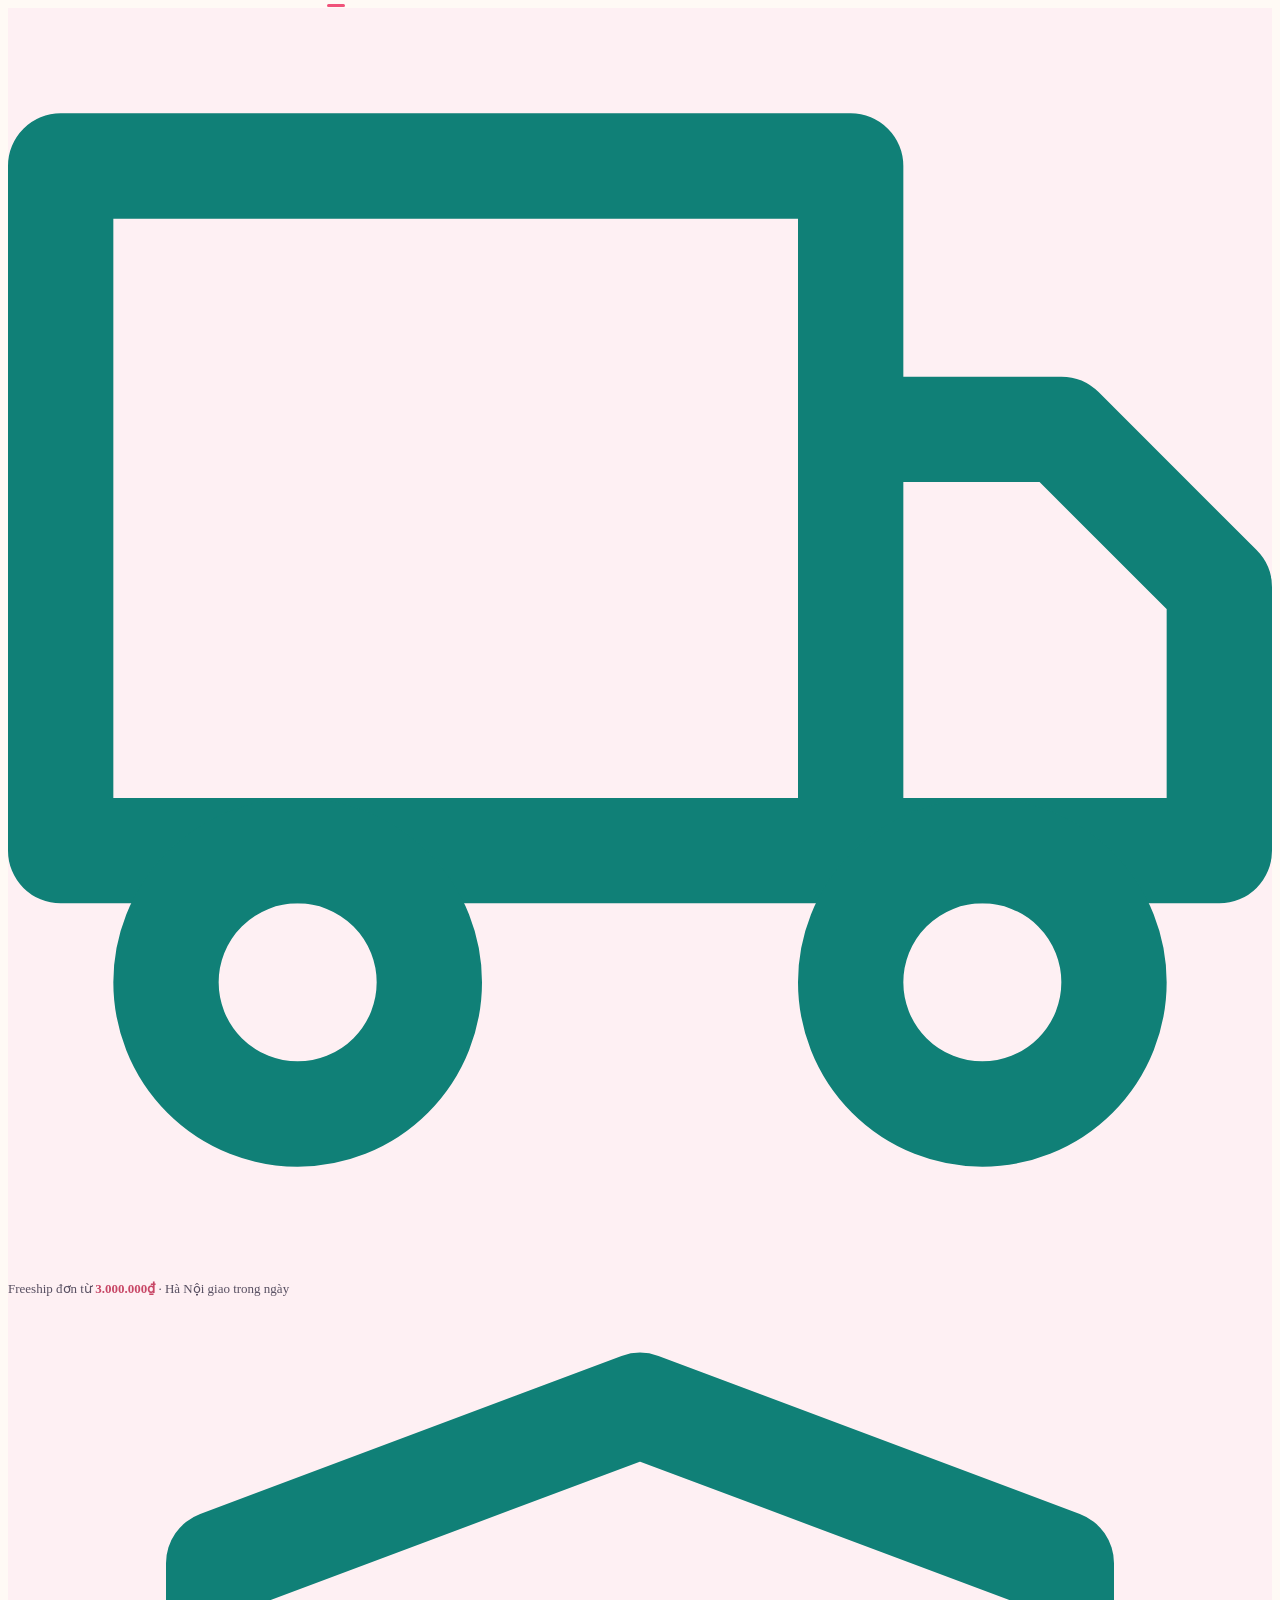
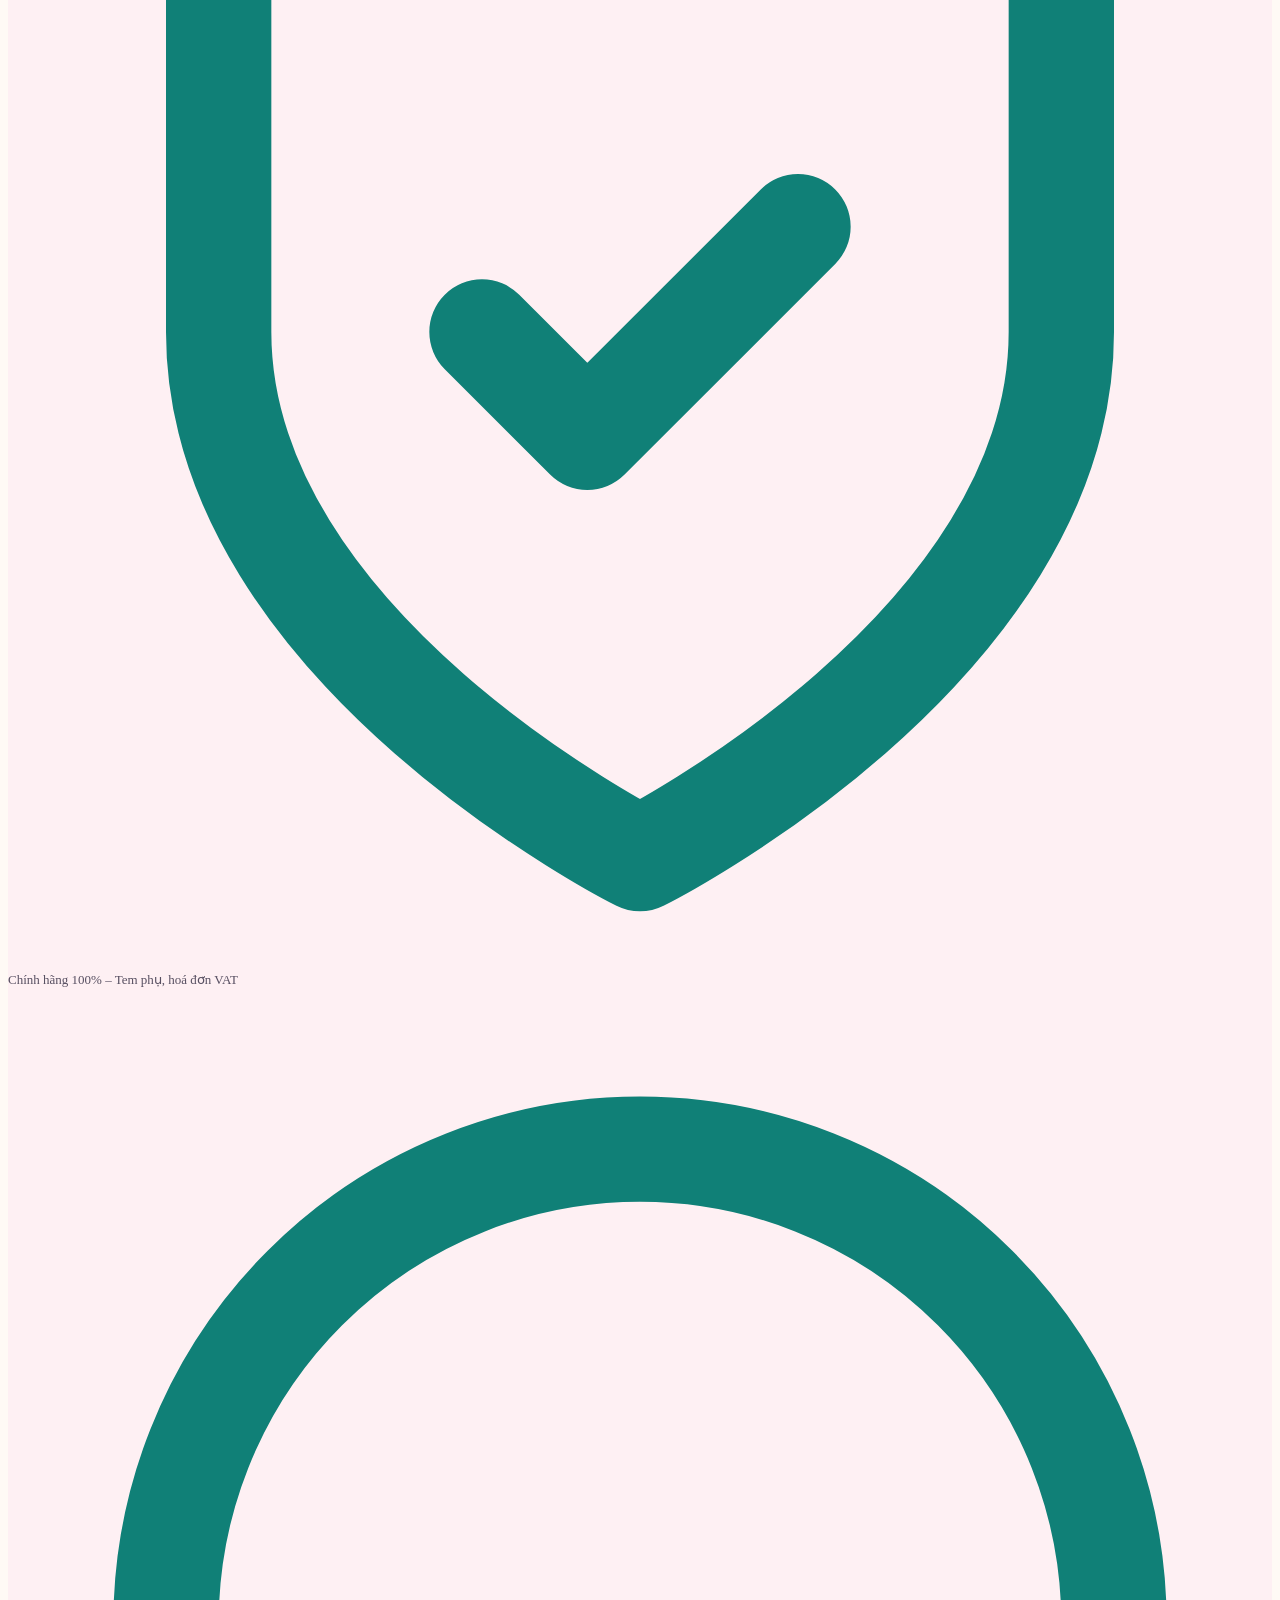
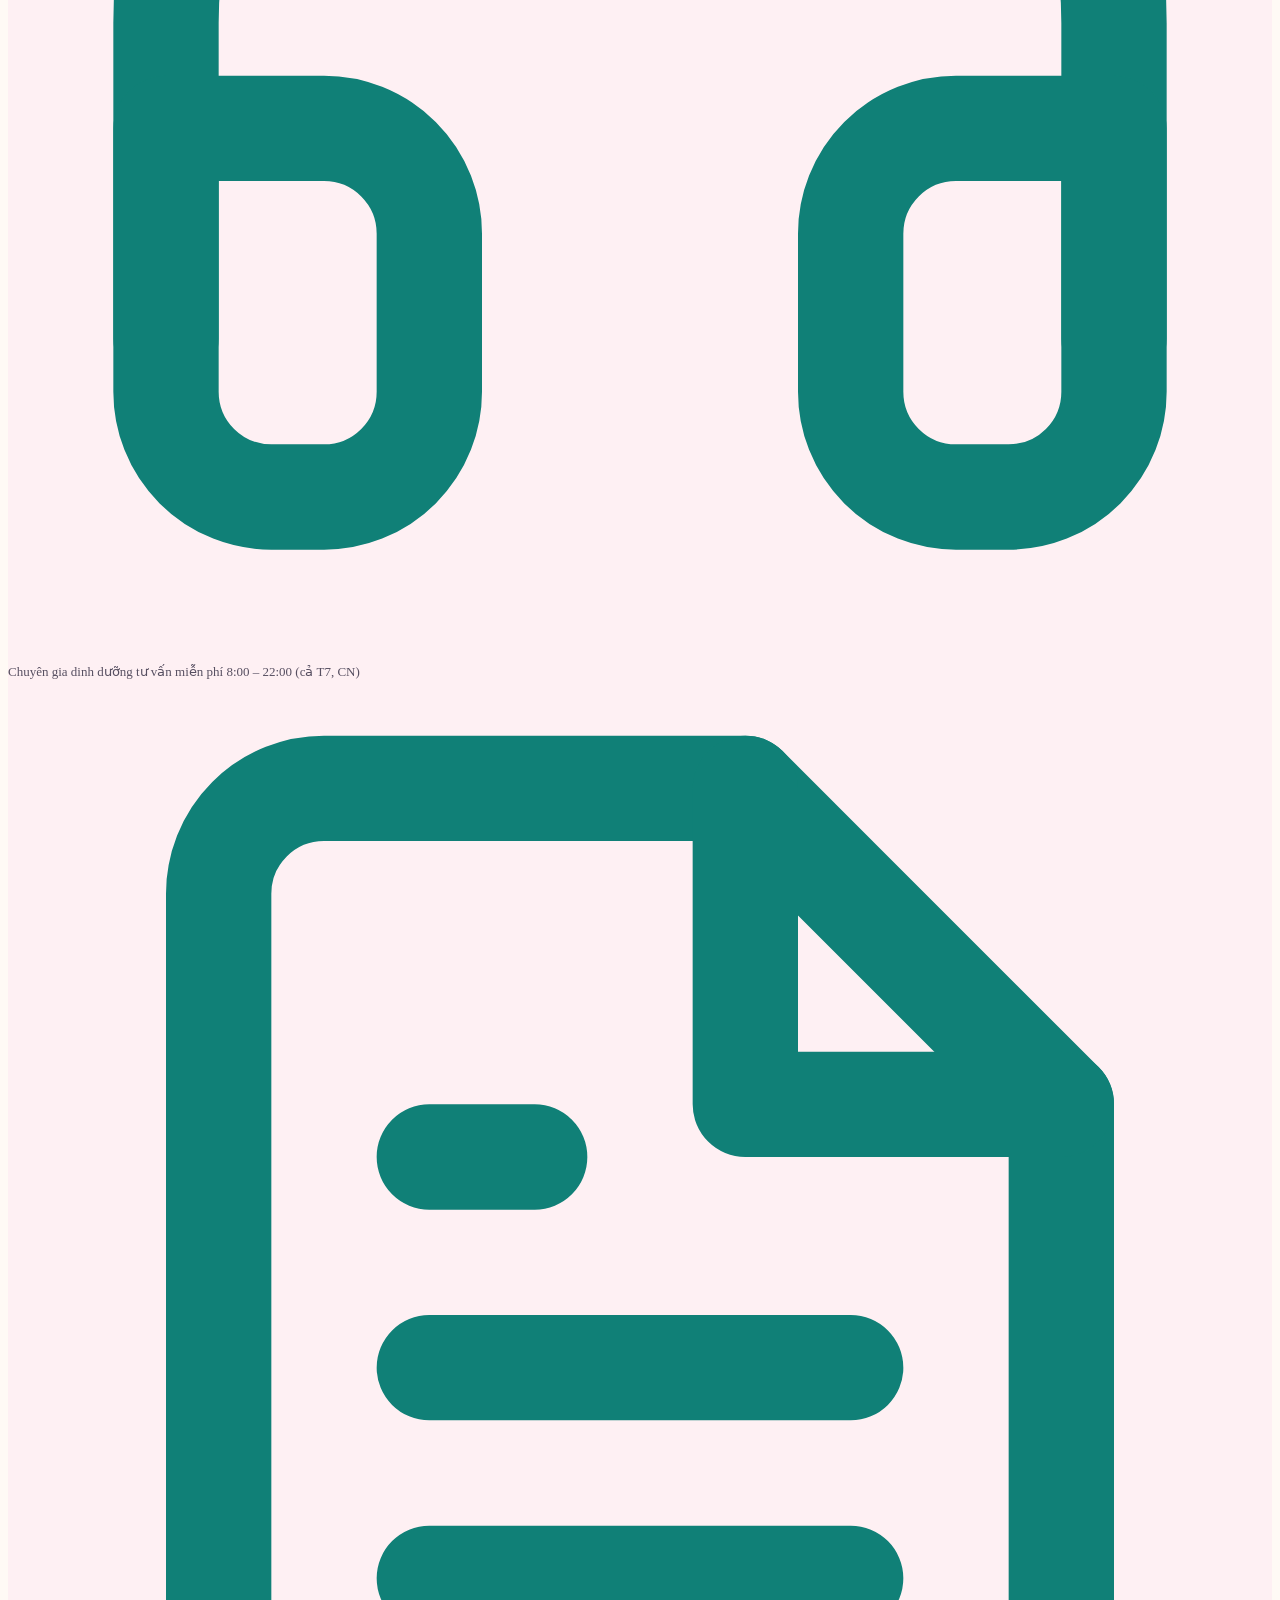
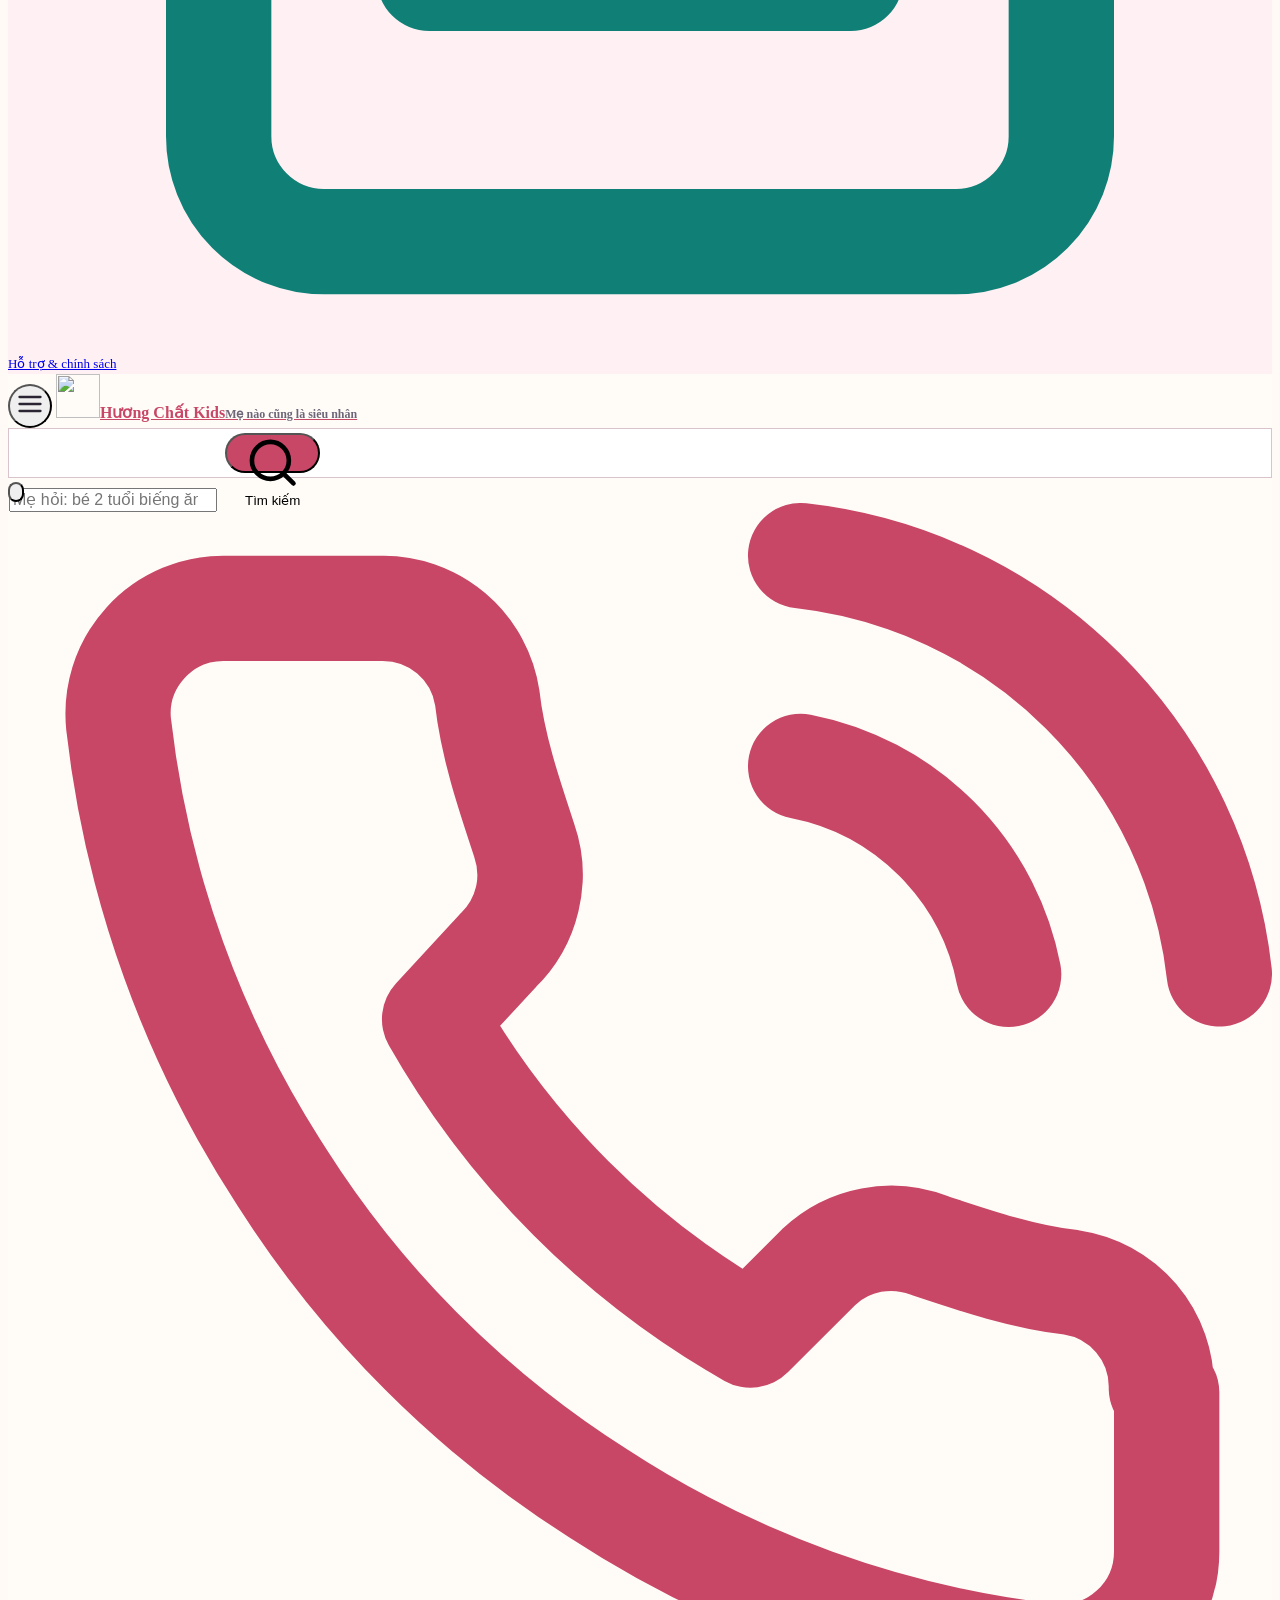
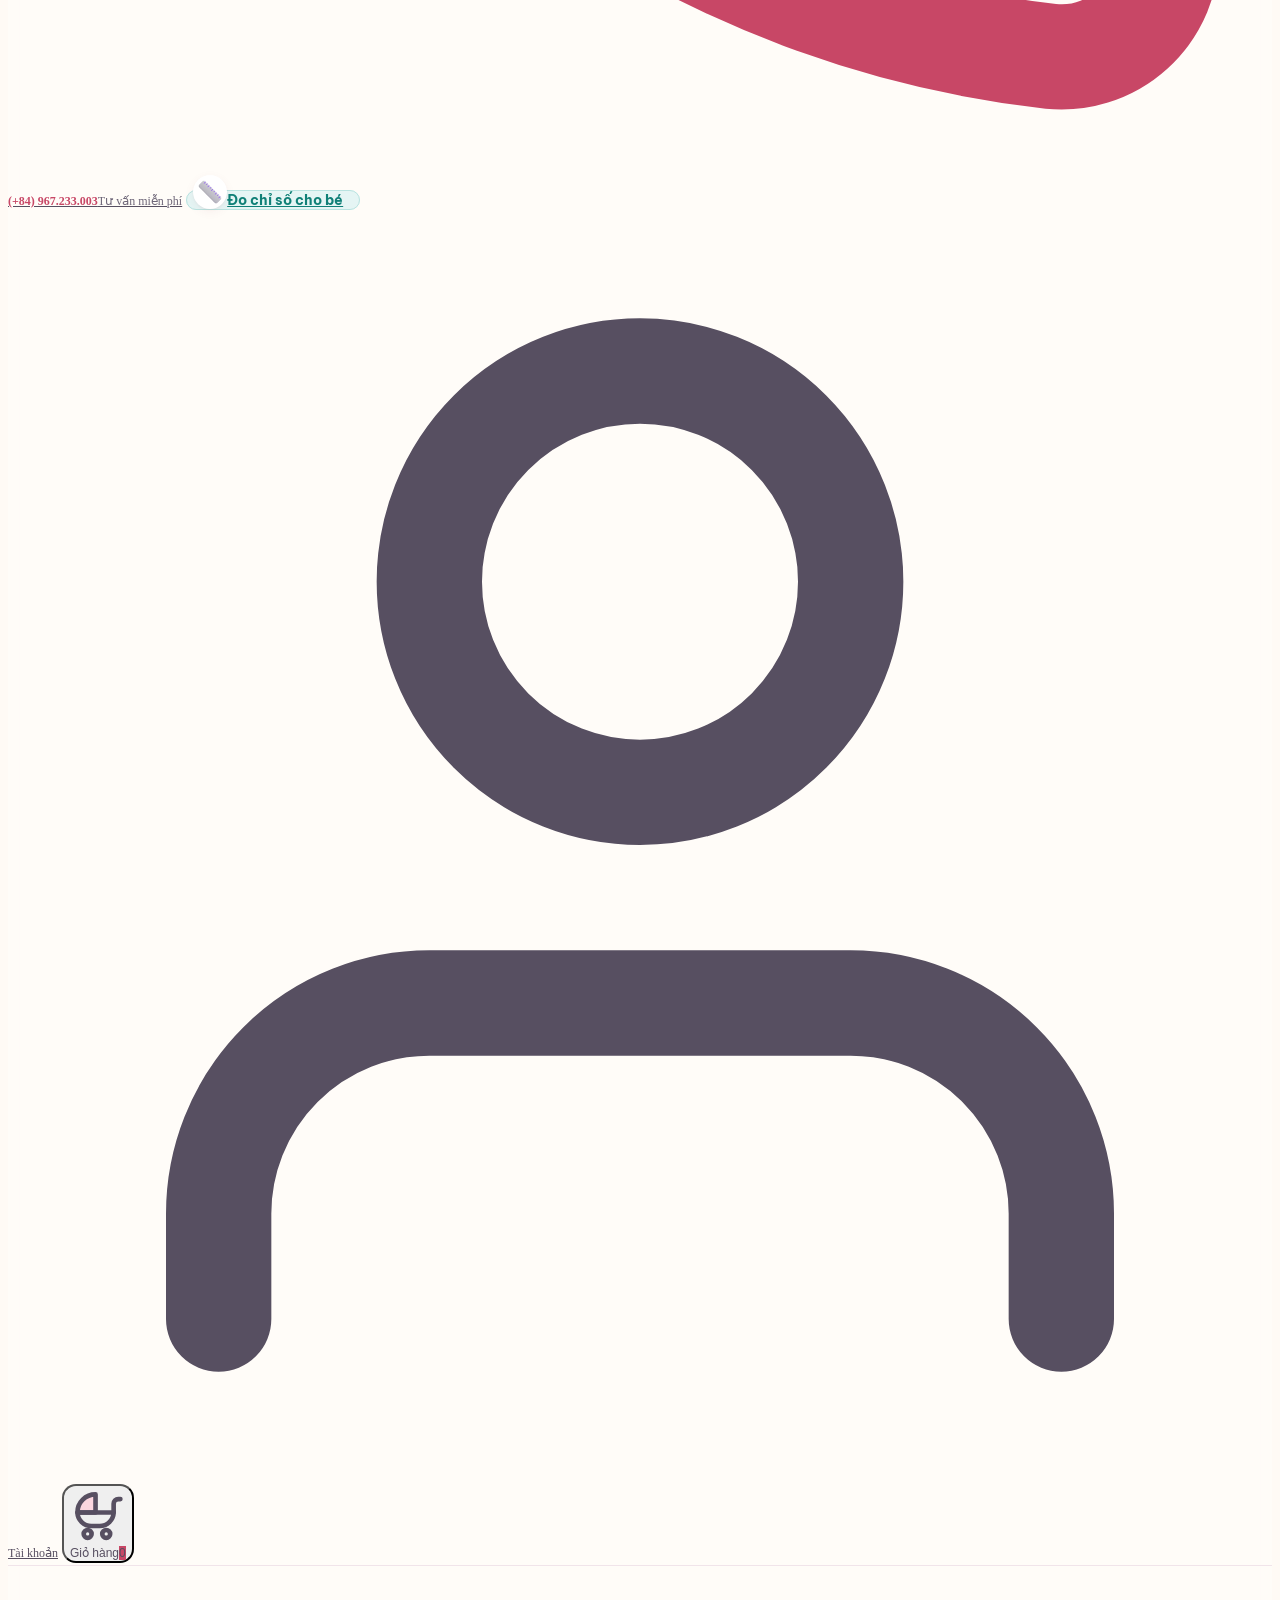
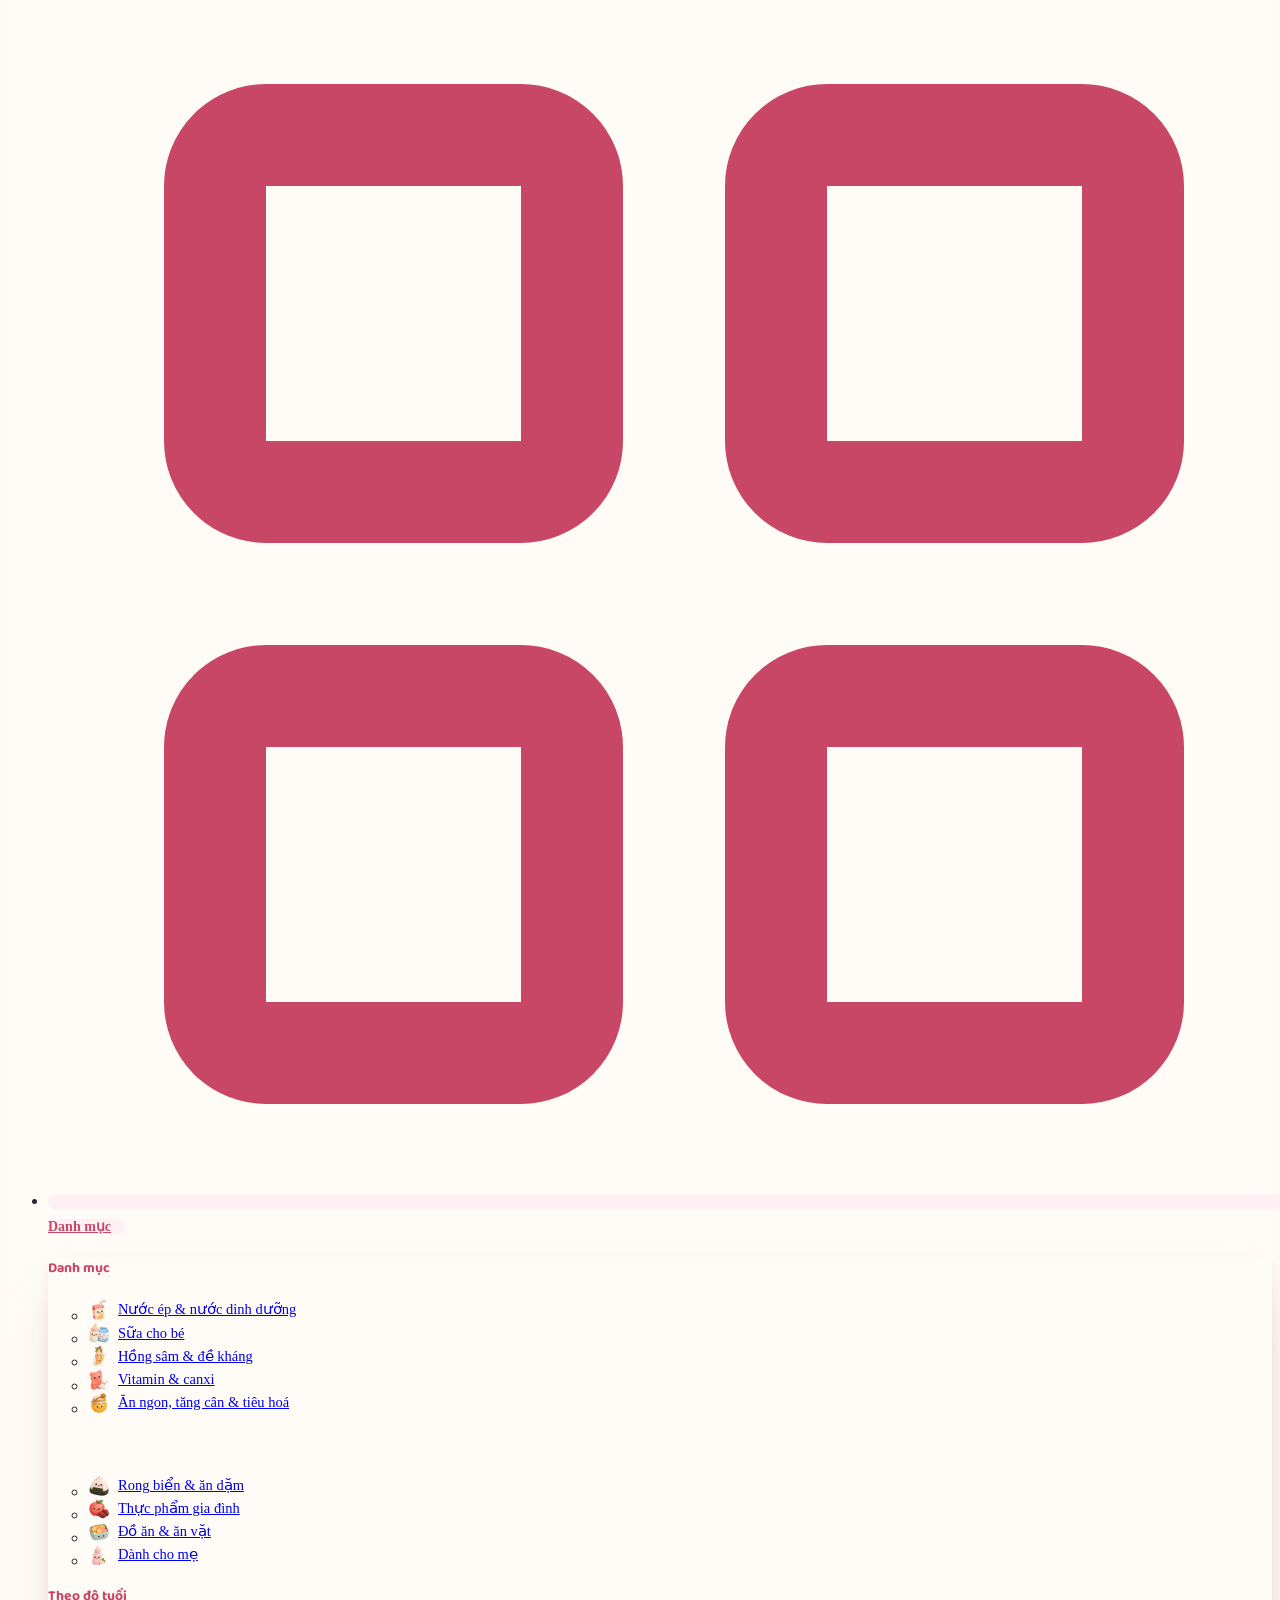
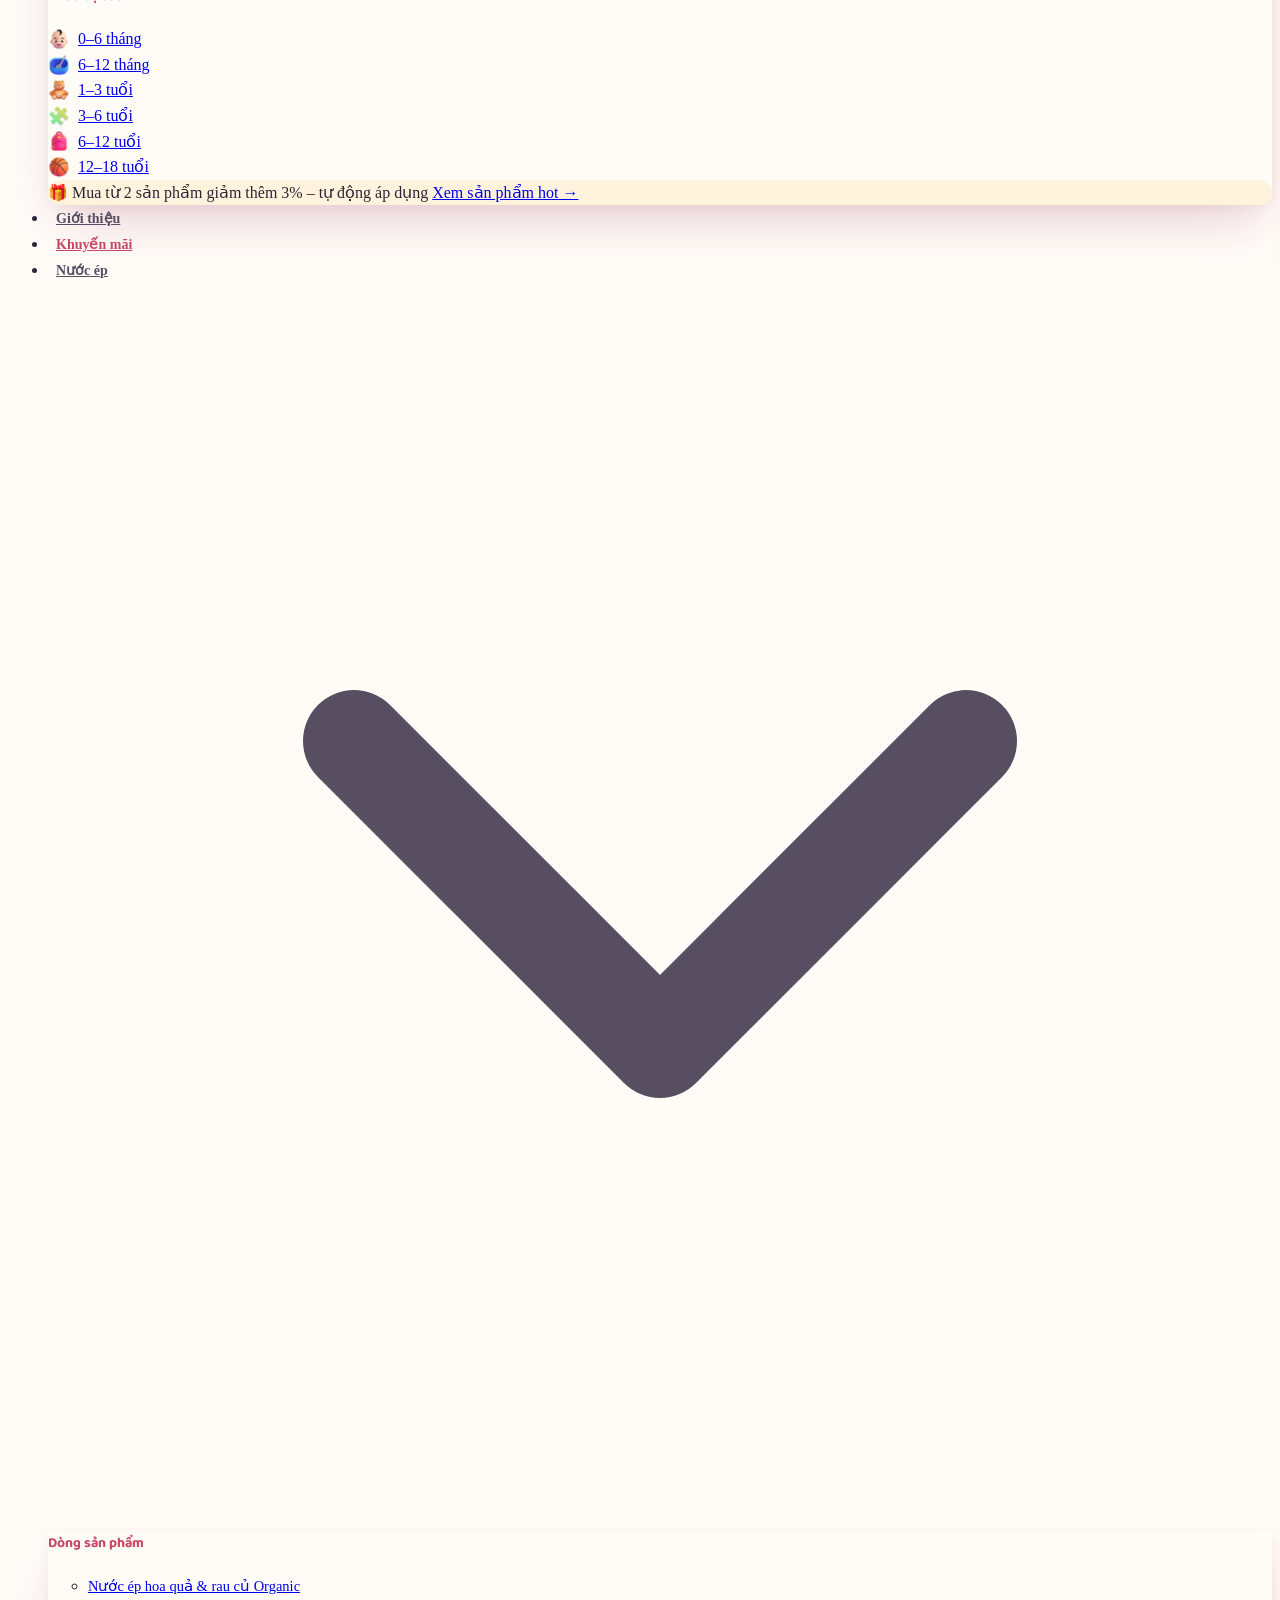
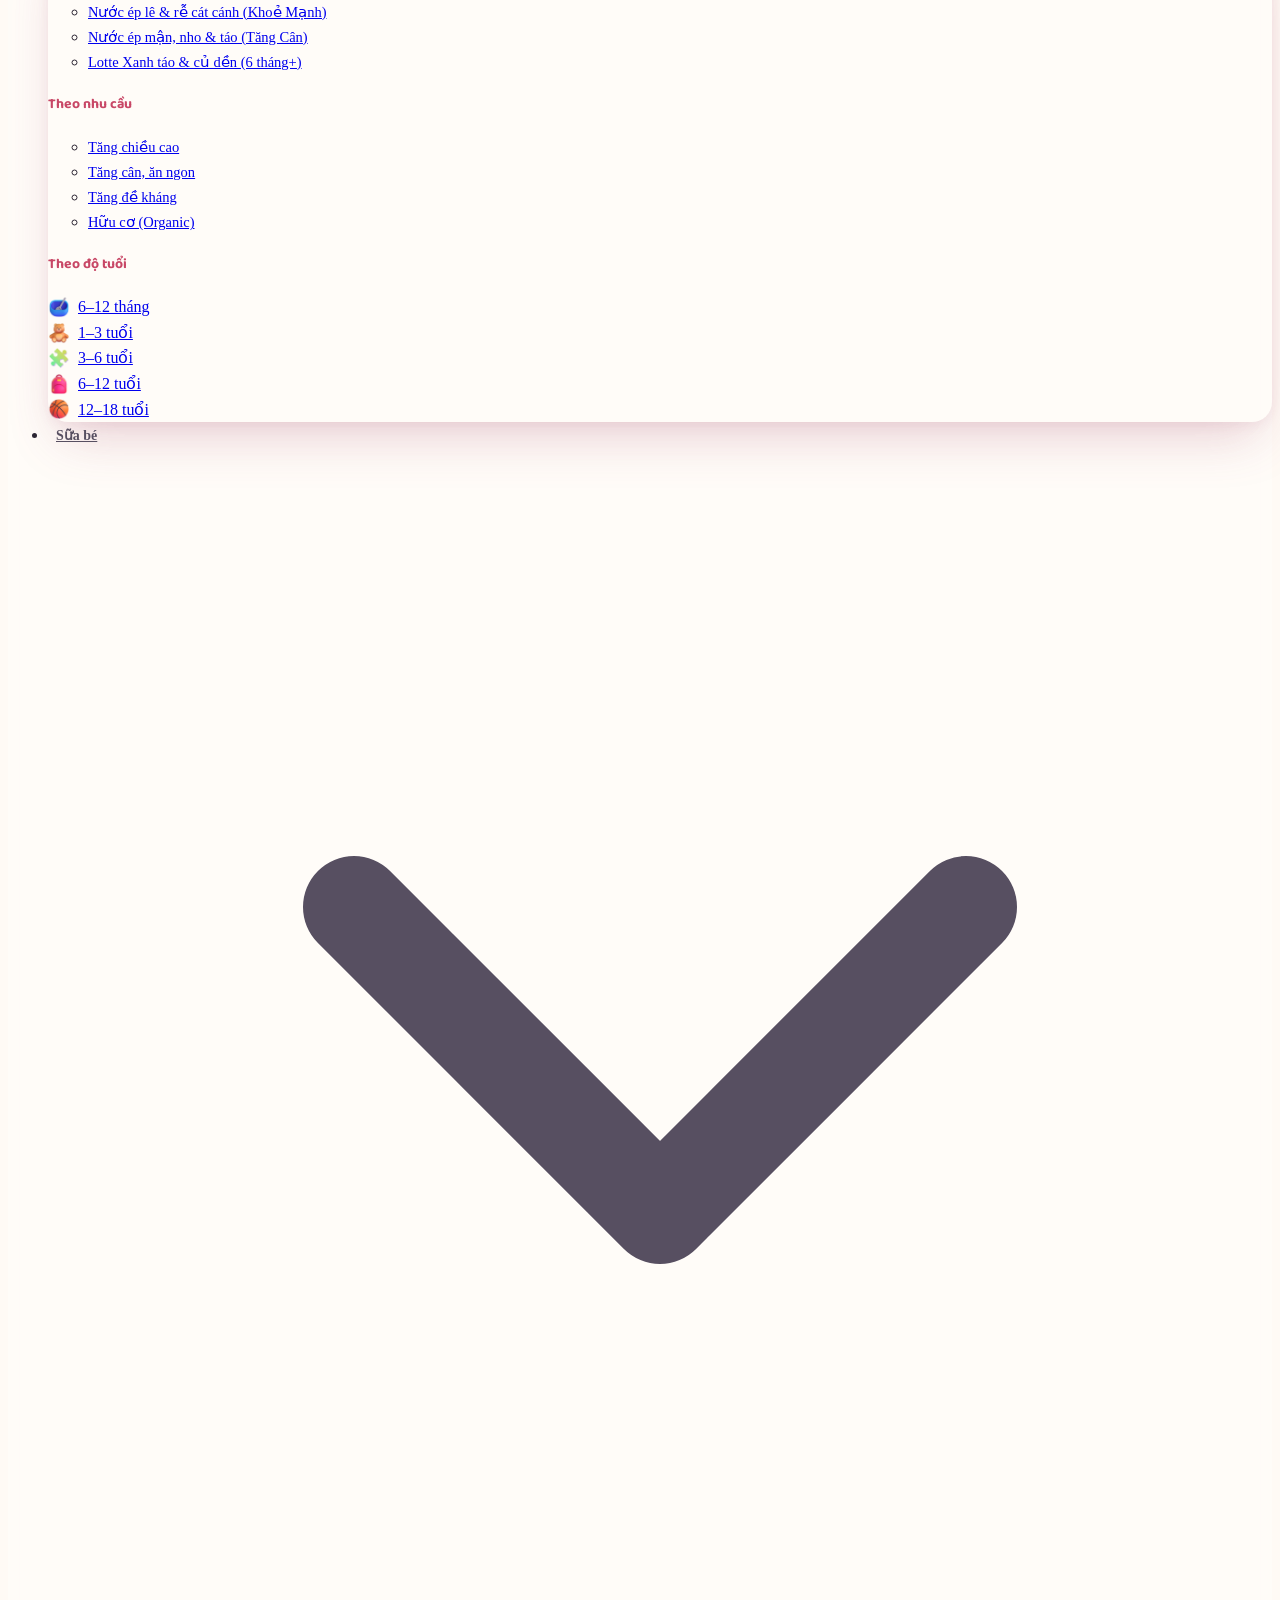
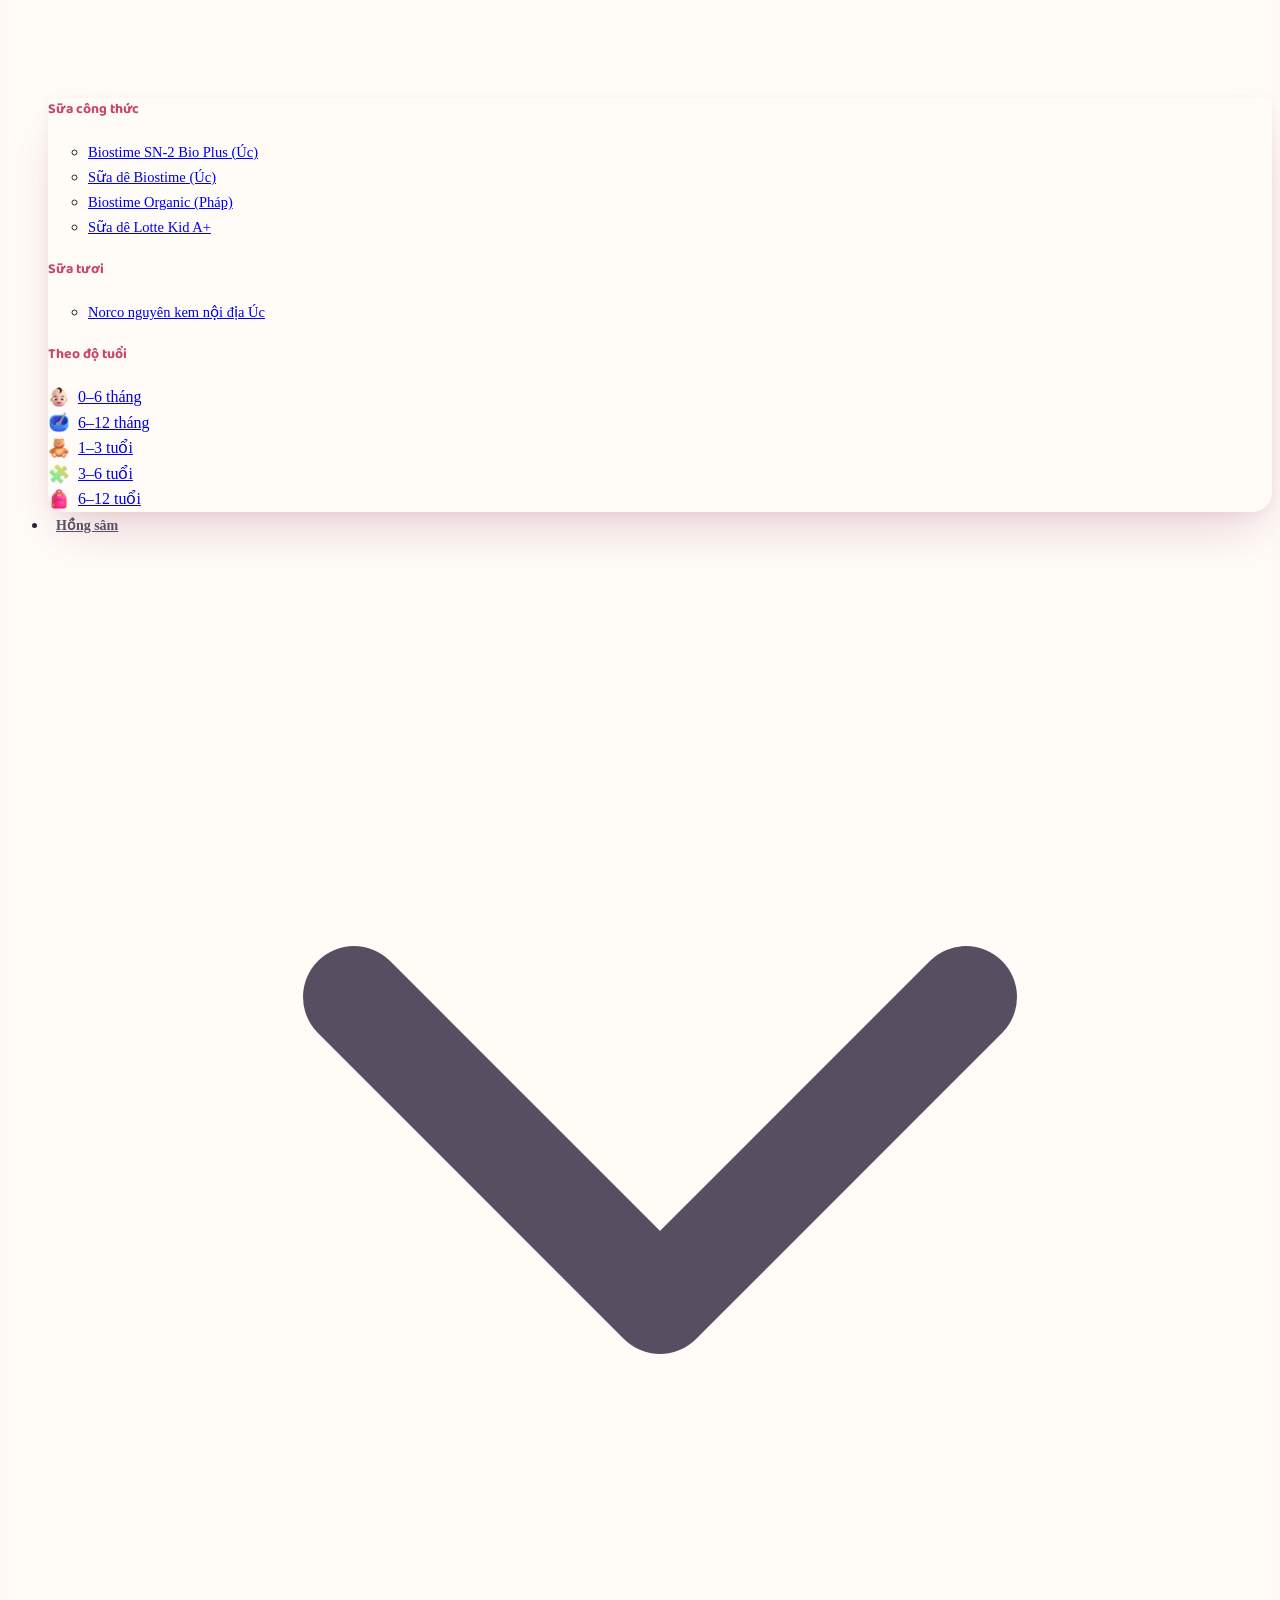
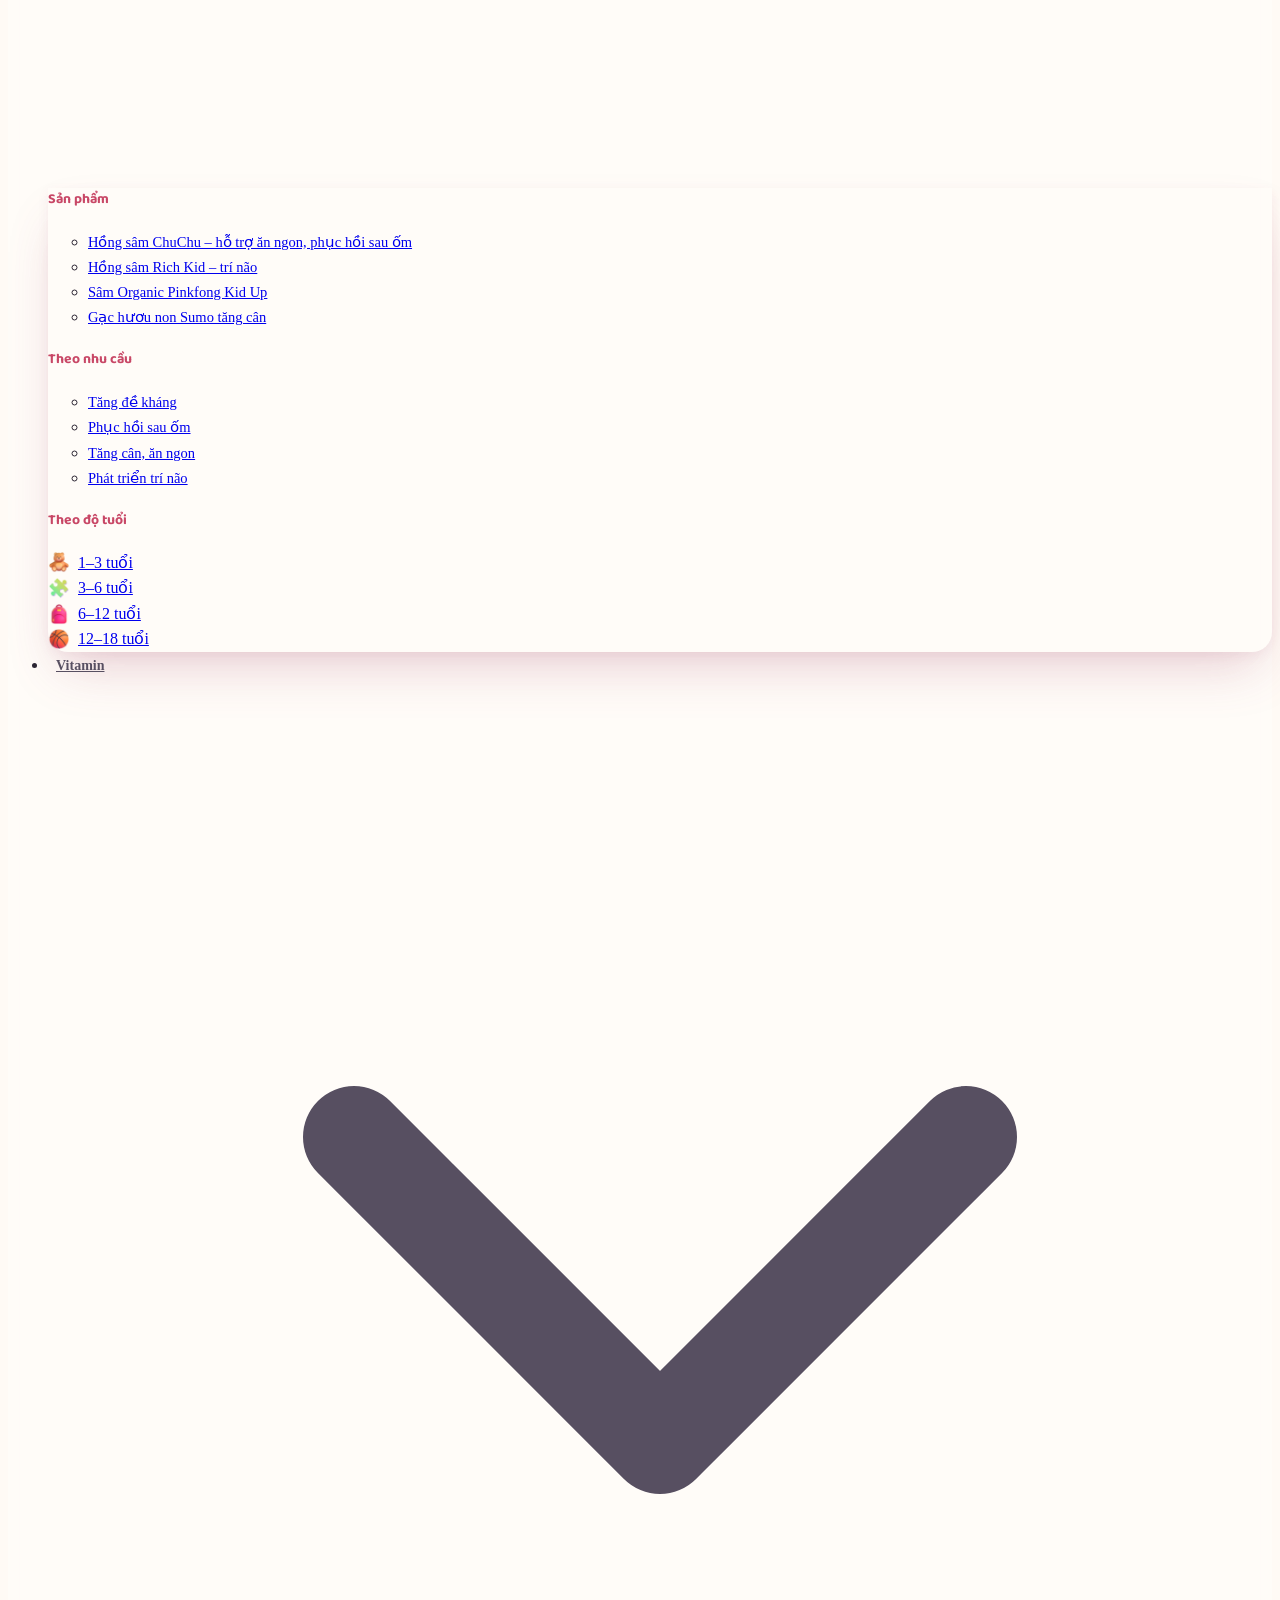
==== account.html @ dab177ed "Giao diện "Lớn lên cùng bé": làm lại phần nhìn cho mẹ bầu và mẹ có con nhỏ - Theme mới (màu, phông B" ====
<!DOCTYPE html>
<html lang="vi">
<head>
  <meta charset="UTF-8">
  <meta name="viewport" content="width=device-width, initial-scale=1, viewport-fit=cover">
  <!-- ADMIN:SEO (trang quản trị ghi đè khối này) -->
  <title>Thông tin khách hàng – Hương Chất Kids</title>
  <meta name="description" content="Đơn hàng gần đây và thông tin giao hàng đã lưu – Hương Chất Kids.">
  <!-- /ADMIN:SEO -->
  <meta name="robots" content="noindex, follow">
  <script src="js/seo.js?v=lc1" defer></script>
  <meta name="theme-color" content="#F0537A">
  <link rel="preconnect" href="https://fonts.googleapis.com"><link rel="preconnect" href="https://fonts.gstatic.com" crossorigin>
  <link href="https://fonts.googleapis.com/css2?family=Baloo+2:wght@500;600;700;800&family=Be+Vietnam+Pro:wght@400;500;600;700&family=Patrick+Hand&display=swap" rel="stylesheet">
  <link rel="stylesheet" href="css/style.css?v=20261019c">
  <link rel="stylesheet" href="css/rd/base.css?v=lc6">
  <link rel="stylesheet" href="css/rd/motion.css?v=lc2">
  <link rel="stylesheet" href="css/rd/y-shop.css?v=y2">
  <link rel="stylesheet" href="css/rd/be.css?v=b1">
  <link rel="stylesheet" href="css/rd/vui.css?v=v1">
  <link rel="icon" type="image/png" sizes="96x96" href="img/logo-96.png"><link rel="apple-touch-icon" href="img/logo-192.png">
</head>
<body>
<main id="app"><div class="container" id="acc"></div></main>
<script src="js/data.js?v=20261017g"></script>
<script src="js/le-hoi.js?v=20261017c" defer></script>
<script src="js/diachi.js?v=20261008b"></script>
<script src="js/qrcode.min.js"></script>
<script src="js/app.js?v=20261020b"></script>
<script src="js/rd-motion.js?v=lc3" defer></script>
<script src="js/rd-y-shop.js?v=y3" defer></script>
<script src="js/rd-be.js?v=b3" defer></script>
<script src="js/rd-vui.js?v=v1" defer></script>
<script src="js/chat.js?v=20261019c" defer></script>
<script src="js/chon-ngay.js?v=20261016b"></script>
<script src="js/diem-danh-ui.js?v=20261016b"></script>
<script>
document.addEventListener('DOMContentLoaded', () => {
  const { $, $$, fmt, I, esc, store, Customer, byId, productCard, Wish, toast, phoneOk, phoneKey, maskPhone,
          Session, tierOf, tierNext, tierBadge, tiers, loyaltyApi, goiNhanh, taiKhoanNap, openOtp, refreshProfile, couponsFor, addrParse, addrStore, addrFull, GT } = MC;
  const n0 = (x) => Number(x || 0).toLocaleString('vi-VN');
  const DANG_TAI = '<p class="text-muted fs-14">Đang tải…</p>';
  const LOAI_DIEM = { EARN: 'Thưởng giới thiệu', SPEND: 'Dùng điểm mua hàng', REVERSE: 'Thu hồi điểm thưởng', REFUND: 'Hoàn điểm', ADJUSTMENT: 'Shop điều chỉnh', EXPIRE: 'Điểm hết hạn' };

  /* ---------- 👶 Thông tin bé: hồ sơ mẹ đã tích "Lưu thông tin bé" ở Đo chỉ số con (localStorage hck_suckhoe, chỉ trên máy này) ---------- */
  const beDoc = () => { const d = MC.store.get('hck_suckhoe'); return d && d.dob && d.sex && Array.isArray(d.log) && d.log.length ? d : null; };
  const beTuoi = (dob) => { const [y, m, n] = dob.split('-').map(Number), nay = new Date(); let t = (nay.getFullYear() - y) * 12 + nay.getMonth() - (m - 1); if (nay.getDate() < n) t--; return t < 1 ? 'dưới 1 tháng' : t < 24 ? t + ' tháng' : Math.floor(t / 12) + ' tuổi' + (t % 12 ? ' ' + (t % 12) + ' tháng' : ''); };
  const beNgay = (iso) => iso.split('-').reverse().join('/');
  const beSo = (x) => String(x).replace('.', ',');
  /* Tên + ngày sinh bé lưu vào tài khoản (máy chủ) để nhận ưu đãi sinh nhật bé; ngày sinh không bắt buộc, gợi ý từ lần đo chỉ số */
  const beTK = () => { const s = Session.get(); return s && s.kh ? s.kh : {}; };
  const beTkHTML = () => {
    const kh = beTK(), sn = MC.sinhNhat(), b = beDoc(), goiY = !kh.ngaySinhBe && b && b.dob ? b.dob : '';
    if (!sn.be.bat && !kh.tenBe && !kh.ngaySinhBe) return '';
    const homNay = new Date(Date.now() + 7 * 3600e3).toISOString().slice(0, 10);
    const hien = kh.ngaySinhBe ? `<div class="kh-row"><span>Sinh nhật bé</span><b>${beNgay(kh.ngaySinhBe)}${sn.be.dangThang ? ' <span class="badge badge--hot">🎂 Tháng sinh nhật bé</span>' : ''}<small class="sn-ghi">Giảm ${sn.giam}% mọi đơn trong tháng sinh nhật bé · 1 lần mỗi năm · ngày sinh không đổi để nhận lại</small></b></div>` : '';
    return `<form class="be-tk" id="beTk" novalidate>
      ${hien}
      <div class="field"><label for="beTen">Tên bé</label><input class="input" id="beTen" name="tenBe" maxlength="30" value="${esc(kh.tenBe || (b && b.name) || '')}" placeholder="VD: Na, Bin…"></div>
      ${kh.ngaySinhBe ? '' : `<div class="field mt-8"><label for="beNgay">Ngày sinh bé <small class="text-muted">(không bắt buộc)</small></label><input class="input" id="beNgay" name="ngaySinh" type="date" max="${homNay}" value="${esc(goiY)}">
        <small class="be-goi">${goiY ? `Gợi ý từ lần đo chỉ số: ${beNgay(goiY)}. Mẹ sửa nếu chưa đúng.` : ''}${sn.be.bat ? ` Thêm ngày sinh để tháng sinh nhật bé mọi đơn được giảm ${sn.giam}%.` : ''}</small></div>`}
      <button class="btn btn--primary btn--block btn--sm mt-8" type="submit">Lưu thông tin bé</button>
    </form>`;
  };
  document.addEventListener('submit', async (e) => {
    if (e.target.id !== 'beTk') return;
    e.preventDefault();
    const f = e.target, s = Session.get(); if (!s) return;
    const tenBe = f.tenBe.value.trim(), ngay = f.ngaySinh ? f.ngaySinh.value : '';
    if (ngay) { const [y, m, d] = ngay.split('-'); if (!confirm(`Lưu ngày sinh bé ${d}/${m}/${y}?\n\n• Ngày sinh bé chỉ lưu 1 lần, muốn sửa mẹ cần nhắn shop.\n• Tháng sinh nhật bé mọi đơn được giảm, 1 lần mỗi năm – đổi ngày sinh không được nhận thêm lần nữa.`)) return; }
    const nut = f.querySelector('[type=submit]'); nut.disabled = true; nut.textContent = 'Đang lưu…';
    let r; try { r = await loyaltyApi('snbLuu', { token: s.token, tenBe, ngaySinh: ngay }); } catch (err) { r = { ok: false, msg: err.message }; }
    if (r && r.loi === 'token') { Session.clear(); render(); return; }
    nut.disabled = false; nut.textContent = 'Lưu thông tin bé';
    if (!r || !r.ok) { toast((r && r.msg) || 'Chưa lưu được', { type: 'err' }); return; }
    Session.patch({ kh: { ...(Session.get().kh || {}), tenBe: r.tenBe, ngaySinhBe: r.ngaySinhBe } });
    toast(r.ngaySinhBe && !ngay ? 'Đã lưu tên bé' : r.ngaySinhBe ? 'Đã lưu thông tin bé 🎂' : 'Đã lưu tên bé', { type: 'ok' });
    const box = $('#beAcc'); if (box) box.innerHTML = beHTML();
  });
  const beHTML = () => beTkHTML() + beDoHTML();
  const beDoHTML = () => {
    const b = beDoc();
    if (!b) return `<p class="fs-14 text-muted mt-12">Chưa có số đo của bé trên máy này. Đo chiều cao, cân nặng để so với chuẩn WHO và tích <b>Lưu thông tin bé</b> để theo dõi lần sau.</p><a class="btn btn--teal btn--block mt-8" href="index.html#sucKhoe">📏 Đo chỉ số con miễn phí</a>`;
    const lan = b.log[b.log.length - 1];
    return `<div class="kh-view be-do"><p class="be-do__t">Số đo gần nhất (trên máy này)</p>
      <div class="kh-row"><span>Giới tính</span><b>${b.sex === 1 ? 'Bé trai' : 'Bé gái'}</b></div>
      <div class="kh-row"><span>Ngày sinh</span><b>${beNgay(b.dob)} (${beTuoi(b.dob)})</b></div>
      <div class="kh-row"><span>Lần đo gần nhất</span><b>${beSo(lan.h)} cm · ${beSo(lan.w)} kg<br><small class="text-muted">ngày ${beNgay(lan.d)}</small></b></div>
      <div class="kh-row"><span>Số lần đã đo</span><b>${b.log.length}</b></div>
      <a class="btn btn--outline btn--block mt-12" href="index.html#sucKhoe">📏 Xem kết quả / đo lần mới</a>
      <button class="btn btn--ghost btn--block btn--sm mt-8" type="button" data-be-xoa>Xoá số đo trên máy này</button>
      <p class="fs-13 text-muted mt-8">Số đo chiều cao, cân nặng chỉ lưu trên máy này, không gửi lên máy chủ.</p></div>`;
  };
  document.addEventListener('click', (e) => {
    if (!e.target.closest('[data-be-xoa]')) return;
    if (!confirm('Xoá các lần đo của bé trên máy này? (Tên và ngày sinh bé trong tài khoản vẫn giữ)')) return;
    MC.store.set('hck_suckhoe', null); const box = $('#beAcc'); if (box) box.innerHTML = beHTML(); MC.toast('Đã xoá thông tin bé', { type: 'ok' });
  });
  /* ---------- 🎂 Ngày sinh: khách điền 1 lần, tháng sinh nhật giảm % mọi đơn (SITE.loyalty.sinhNhat) ---------- */
  const SN = () => (SITE.loyalty || {}).sinhNhat || {};
  const snHTML = (kh) => kh.ngaySinh ? `${esc(kh.ngaySinh.split('-').reverse().join('/'))}${MC.sinhNhat().dangThang ? ' <span class="badge badge--hot">🎂 Tháng sinh nhật</span>' : ''}<small class="sn-ghi">Ưu đãi sinh nhật 1 lần mỗi năm · ngày sinh không đổi để nhận lại</small>`
    : SN().bat ? `<button type="button" class="text-primary fw-700" data-sn-them>+ Thêm để nhận ưu đãi sinh nhật</button>` : '<span class="text-muted">—</span>';
  const snBang = () => { const sn = MC.sinhNhat(); return sn.be.dangThang && !sn.dangMe ? `<div class="sn-bang">🎂 <div><b>Chúc mừng sinh nhật ${esc(sn.be.ten ? 'bé ' + sn.be.ten : 'bé')}!</b> Cả tháng sinh nhật bé, mọi đơn hàng được giảm <b>${sn.giam}%</b> – web tự áp khi mẹ thanh toán (đăng nhập đúng số này). <small>Ưu đãi sinh nhật bé áp dụng 1 lần mỗi năm.</small></div><a class="btn btn--primary btn--sm" href="collections.html">Mua sắm ngay</a></div>`
    : sn.dangMe ? `<div class="sn-bang">🎂 <div><b>Chúc mừng sinh nhật mẹ!</b> Cả tháng này mọi đơn hàng được giảm <b>${sn.giam}%</b> – web tự áp khi mẹ thanh toán (đăng nhập đúng số này). <small>Ưu đãi sinh nhật áp dụng 1 lần mỗi năm.</small></div><a class="btn btn--primary btn--sm" href="collections.html">Mua sắm ngay</a></div>`
    : sn.bat && !sn.ngaySinh ? `<div class="sn-bang sn-bang--goi">🎁 <div><b>Thêm ngày sinh để nhận quà sinh nhật:</b> trong tháng sinh nhật mọi đơn được giảm <b>${sn.giam}%</b>, kèm email chúc mừng đúng ngày sinh. <small>Ngày sinh chỉ lưu 1 lần – ưu đãi 1 lần mỗi năm.</small></div><button class="btn btn--outline btn--sm" type="button" data-sn-them>Thêm ngày sinh</button></div>` : ''; };
  document.addEventListener('click', async (e) => {
    if (!e.target.closest('[data-sn-them]')) return;
    const row = $('#snRow'); if (!row) return;
    row.querySelector('b').innerHTML = `<span class="sn-form"><input class="input input--sm" type="date" id="snNgay" max="${new Date().toISOString().slice(0, 10)}" aria-label="Ngày sinh"><button class="btn btn--primary btn--sm" type="button" id="snLuu">Lưu</button></span>`;
    row.scrollIntoView({ behavior: 'smooth', block: 'center' }); $('#snNgay').focus();
  });
  document.addEventListener('click', async (e) => {
    if (e.target.id !== 'snLuu') return;
    const v = ($('#snNgay') || {}).value; if (!v) { toast('Mẹ chọn ngày sinh nhé', { type: 'err' }); return; }
    const [y, m, d] = v.split('-');
    if (!confirm(`Lưu ngày sinh ${d}/${m}/${y}?\n\n• Ngày sinh chỉ lưu 1 lần, muốn sửa mẹ cần nhắn shop.\n• Ưu đãi sinh nhật áp dụng 1 lần mỗi năm trong tháng sinh nhật – đổi ngày sinh không được nhận thêm lần nữa.\n• Đúng ngày sinh, shop gửi email chúc mừng kèm ưu đãi (nếu mẹ đã có email).`)) return;
    const s = Session.get(); if (!s) return;
    e.target.disabled = true; e.target.textContent = 'Đang lưu…';
    let r; try { r = await loyaltyApi('snLuu', { token: s.token, ngaySinh: v }); } catch (err) { r = { ok: false, msg: err.message }; }
    if (r && r.loi === 'token') { Session.clear(); render(); return; }
    if (!r || !r.ok) { toast((r && r.msg) || 'Chưa lưu được', { type: 'err' }); e.target.disabled = false; e.target.textContent = 'Lưu'; return; }
    Session.patch({ kh: { ...(Session.get().kh || {}), ngaySinh: r.ngaySinh } });
    toast('Đã lưu ngày sinh 🎂', { type: 'ok' }); render();
  });

  /* ---------- 🎟️ Ví voucher (tóm tắt) + 📅 lịch điểm danh ngay trong trang tài khoản ---------- */
  const NGUON_VC = { DOUBLE_DATE: 'Ngày đôi', STREAK_10: 'Chuỗi 10 ngày', STREAK_20: 'Chuỗi 20 ngày', STREAK_30: 'Chuỗi 30 ngày' };
  const vcLoi = (msg) => `<h3>🎟️ Ví voucher</h3><p class="text-muted fs-14">${esc(msg)}</p><button class="btn btn--ghost btn--sm" type="button" data-vc-thu-lai>Thử lại</button>`;
  function taiVcAcc() {
    const box = $('#vcCard'); if (!box) return;
    const tok = (Session.get() || {}).token;
    const ve = (r) => {
      if (!$('#vcCard') || (Session.get() || {}).token !== tok) return;   // đã đổi tài khoản / thoát: bỏ kết quả cũ
      if (!r || !r.ok) { box.innerHTML = vcLoi((r && r.msg) || 'Chưa tải được ví voucher'); return; }
      const con = r.ds.filter((v) => v.trangThai === 'AVAILABLE');
      box.innerHTML = `<h3>🎟️ Ví voucher</h3>
        <div class="acc-vc__tk"><div><b>${r.dem.AVAILABLE || 0}</b><small>Còn hiệu lực</small></div><div><b>${r.sapHet}</b><small>Sắp hết hạn</small></div><div><b>${r.dem.USED || 0}</b><small>Đã dùng</small></div></div>
        ${con.length ? `<div class="acc-vc__ds">${con.slice(0, 3).map((v) => `<div class="ddp-vc"><b>${fmt(v.giaTri)}</b><div><span>${esc(NGUON_VC[v.nguon] || v.nguonTen)}${v.sapHet ? ' · ⏰ sắp hết hạn' : ''}</span><small>${v.donToiThieu ? 'Đơn từ ' + fmt(v.donToiThieu) + ' · ' : ''}HSD ${new Date(v.hetHan).toLocaleDateString('vi-VN')}</small></div></div>`).join('')}</div>`
          : '<p class="text-muted fs-14">Chưa có voucher còn hiệu lực. Điểm danh ngày đôi và đủ chuỗi 10 / 20 / 30 ngày liên tiếp để nhận voucher.</p>'}
        ${!r.dungDuoc && con.length ? '<p class="fs-13 text-muted">🔐 Để dùng voucher khi thanh toán, mẹ xác thực OTP hoặc đặt mật khẩu riêng.</p>' : ''}
        <div class="acc-vc__cuoi flex gap-8 wrap"><a class="btn btn--outline btn--sm" href="vi-voucher.html">Xem tất cả voucher</a>${con.length ? '<a class="btn btn--primary btn--sm" href="checkout.html">Dùng khi thanh toán</a>' : ''}</div>`;
    };
    const cu = MC.DD.viCu(); if (cu) ve(cu);   // hiện ngay bản lần trước, máy chủ trả lời thì vẽ lại
    MC.DD.vi().then(ve).catch((e) => { if ($('#vcCard') && !cu) box.innerHTML = vcLoi(e.message); });
  }
  function ganDiemDanh() {
    taiVcAcc();
    if (window.DDUI && $('#ddAcc')) DDUI.mini($('#ddAcc'), { che: 'account', sauDiemDanh: (r) => { if (r && r.moi) { taiDiemGT(); taiVcAcc(); } } });
  }
  document.addEventListener('click', (e) => { if (e.target.closest('[data-vc-thu-lai]')) taiVcAcc(); });

  /* ---------- ⭐ Ví điểm + 🤝 Giới thiệu bạn bè (tải sau khi vẽ hồ sơ) ---------- */
  let gtDaTai = null;
  const diemHTML = (v) => `<div class="diem-vi">
      <div class="diem-vi__so"><small>Điểm khả dụng</small><b>${n0(v.khaDung)}</b><span>điểm · 1 điểm = ${fmt(v.giaTriDiem)}</span></div>
      <div class="diem-vi__ct"><div><small>Đang giữ cho đơn</small><b>${n0(v.dangGiu)}</b></div><div><small>Tổng đã nhận</small><b>${n0(v.tongNhan)}</b></div><div><small>Tổng đã dùng</small><b>${n0(v.tongDung)}</b></div><div><small>Tiết kiệm nhờ điểm</small><b>${fmt(v.tietKiem)}</b></div></div>
    </div>
    ${!v.dungDuoc && v.khaDung ? '<p class="fs-13 text-muted mt-8">🔐 Mẹ đang đăng nhập bằng mật khẩu mặc định. Để dùng điểm khi thanh toán, mẹ xác thực mã OTP hoặc đặt mật khẩu riêng (nút bên phải).</p>' : ''}
    ${v.khaDung ? `<p class="fs-13 mt-8">💡 Dùng điểm ở bước <a class="text-primary fw-600" href="checkout.html">Thanh toán</a> – trừ thẳng vào tiền hàng.</p>` : ''}
    <h4 class="fs-14 mt-16 mb-8">Lịch sử điểm</h4>
    ${(v.lichSu || []).length ? `<div class="diem-ls">${v.lichSu.map((x) => `<div class="diem-ls__it"><div><b>${esc(x.loai === 'EARN' && /^Điểm danh/.test(x.noiDung || '') ? 'Điểm danh hằng ngày' : (LOAI_DIEM[x.loai] || x.loai))}</b><small>${esc(x.ngay)}${x.noiDung ? ' · ' + esc(x.noiDung) : ''}</small></div><div class="diem-ls__so ${x.diem > 0 ? 'is-cong' : 'is-tru'}">${x.diem > 0 ? '+' : ''}${n0(x.diem)}<small>Số dư ${n0(x.soDu)}</small></div></div>`).join('')}</div>`
      : '<p class="text-muted fs-14">Chưa có giao dịch điểm nào. Giới thiệu bạn bè mua hàng để nhận điểm nhé!</p>'}`;
  const TT_GT = { 'Đã liên kết': 'badge--soft', 'Chờ giao': 'badge--hot', 'Đã thưởng': 'badge--teal', 'Đã thu hồi': 'badge--soft' };
  const gtHTML = (g) => {
    const c = g.cauHinh || {};
    return `${c.bat ? '' : '<p class="text-red fs-14 mb-8">Chương trình giới thiệu đang tạm dừng.</p>'}
      <p class="fs-14">Bạn bè nhập mã của mẹ được <b>giảm ${c.giam}%</b> cho đơn hàng đầu tiên. Đơn giao thành công, mẹ nhận <b>${c.thuong}% giá trị đơn</b> thành điểm (1 điểm = ${fmt(c.giaTriDiem || 1)}) để trừ tiền khi mua hàng.</p>
      <div class="gt-ma"><small>Mã giới thiệu của mẹ</small><b>${esc(g.ma)}</b></div>
      <div class="gt-nut"><button class="btn btn--primary btn--sm" type="button" data-gt-copy="ma">📋 Copy mã</button><button class="btn btn--outline btn--sm" type="button" data-gt-copy="link">🔗 Copy link</button><button class="btn btn--teal btn--sm" type="button" data-gt-share>📤 Chia sẻ</button></div>
      <div class="gt-tk"><div><b>${n0(g.soNguoi)}</b><small>Người đã giới thiệu</small></div><div><b>${n0(g.daMua)}</b><small>Đã mua hàng</small></div><div><b>${n0(g.tongDiem)}</b><small>Điểm đã nhận</small></div></div>
      ${(g.ds || []).length ? `<div class="diem-ls mt-12">${g.ds.map((x) => `<div class="diem-ls__it"><div><b>Khách ${esc(x.khach)}</b><small>${esc(x.ngay)}</small></div><div class="diem-ls__so"><span class="badge ${TT_GT[x.trangThai] || 'badge--soft'}">${esc(x.trangThai === 'Đã liên kết' ? 'Chưa mua' : x.trangThai)}</span>${x.diem ? `<small>+${n0(x.diem)} điểm</small>` : ''}</div></div>`).join('')}</div>` : '<p class="text-muted fs-14 mt-12">Chưa có ai dùng mã của mẹ. Bấm Chia sẻ để gửi cho bạn bè qua Zalo, Facebook nhé!</p>'}
      ${g.cuaToi ? `<p class="fs-13 text-muted mt-8">Mẹ được giới thiệu bởi ${esc(g.cuaToi.nguoiGT)}.</p>` : ''}`;
  };
  function taiDiemGT() {
    if (!$('#diemCard')) return;
    const ve = ([v, g]) => {
      const dc = $('#diemCard'), gc = $('#gtCard'); if (!dc || !gc) return;
      if ((v && v.loi === 'token') || (g && g.loi === 'token')) { Session.clear(); render(); return; }
      dc.innerHTML = v && v.ok ? diemHTML(v) : `<p class="text-muted fs-14">${esc((v && v.msg) || 'Chưa tải được ví điểm, mẹ tải lại trang sau ít phút nhé.')}</p>`;
      gtDaTai = g && g.ok ? g : null;
      gc.innerHTML = gtDaTai ? gtHTML(gtDaTai) : `<p class="text-muted fs-14">${esc((g && g.msg) || 'Chưa tải được thông tin giới thiệu.')}</p>`;
      const h = location.hash.slice(1); if (h === 'diem' || h === 'gioi-thieu') document.getElementById(h)?.scrollIntoView({ behavior: 'smooth', block: 'start' });
    };
    const cuV = GT.viCu(), cuG = GT.cuaToiCu(); if (cuV && cuG) ve([cuV, cuG]);   // hiện ngay bản lần trước
    Promise.all([GT.vi().catch((e) => ({ ok: false, msg: e.message })), GT.cuaToi().catch((e) => ({ ok: false, msg: e.message }))]).then(ve);
  }
  const loy = SITE.loyalty || {};
  const DIA = window.DIA_CHI || [];
  const donLocal = () => store.get('mc_orders', []).filter((o) => o.type !== 'callback');
  const wishHTML = () => { const w = Wish.get().map(byId).filter(Boolean); return `<div class="card card--pad"><h3>💗 Sản phẩm yêu thích</h3>${w.length ? `<div class="grid grid--3">${w.map((p) => productCard(p)).join('')}</div>` : '<p class="text-muted fs-14">Nhấn ♥ trên sản phẩm để lưu lại nhé.</p>'}</div>`; };

  /* ---------- Cột chi tiêu để lên hạng ---------- */
  function thangHang(spent, gon) {
    const list = tiers(); const cur = tierOf(spent); const next = tierNext(spent);
    const moc = next ? next.min : (list[list.length - 1] || {}).min || 1;
    const pct = next ? Math.max(3, Math.min(100, Math.round(spent / moc * 100))) : 100;
    return `<div class="tier-prog">
      <div class="tier-prog__head"><div><span class="text-muted fs-13">Tổng đã chi tiêu</span><b class="tier-prog__sum">${fmt(spent)}</b></div>${tierBadge(cur)}</div>
      <div class="tier-prog__bar"><i style="width:${pct}%;background:${cur.color}"></i></div>
      <p class="fs-13 ${next ? '' : 'text-teal fw-600'}">${next ? `Mua thêm <b>${fmt(Math.max(0, next.min - spent))}</b> để lên hạng ${next.icon} <b>${esc(next.label)}</b> – ${esc(next.desc || '')}` : '🎉 Mẹ đang ở hạng cao nhất của shop, cảm ơn mẹ rất nhiều!'}</p>
      ${gon ? '<details class="tier-gon__xem"><summary>Xem quyền lợi các hạng</summary>' : ''}<div class="tier-ladder tier-ladder--2">${list.map((t) => `<div class="tier-ladder__col ${t.key === cur.key ? 'is-on' : ''} ${spent >= t.min ? 'is-done' : ''}"><span class="ico">${t.icon}</span><b>${esc(t.label)}</b><small>${t.min ? 'từ ' + fmt(t.min) : 'khởi đầu'}</small><em>${t.discount ? 'giảm ' + t.discount + '%' : '—'}</em></div>`).join('')}</div>${gon ? '</details>' : ''}
    </div>`;
  }

  /* ---------- Cột trái: thẻ thành viên + vòng tiến độ lên hạng ----------
     o.spent: tổng chi tiêu (null = chưa biết) · o.ten, o.sdt · o.uocTinh: số đơn trên máy (khi chưa xác thực) */
  function theThanhVien(o) {
    const biet = o.spent != null; const spent = biet ? o.spent : 0;
    const cur = tierOf(spent); const next = tierNext(spent);
    const tu = cur.min || 0; const den = next ? next.min : tu;
    const pct = !biet ? 0 : next ? Math.max(4, Math.min(100, Math.round((spent - tu) / Math.max(1, den - tu) * 100))) : 100;
    const C = 2 * Math.PI * 44; const offset = (C * (1 - pct / 100)).toFixed(1);
    const conThieu = next ? Math.max(0, next.min - spent) : 0;
    const loi = !biet ? `Xác thực số điện thoại để xem mẹ đang ở hạng nào và còn bao nhiêu để lên hạng.`
      : next ? `Mua thêm <b>${fmt(conThieu)}</b> để lên hạng <b>${next.icon} ${esc(next.label)}</b> – giảm <b>${next.discount}%</b> mọi đơn.`
      : `🎉 Mẹ đang ở hạng cao nhất – giảm <b>${cur.discount}%</b> mọi đơn. Cảm ơn mẹ!`;
    return `<div class="memcol">
      <div class="memcard memcard--${biet ? cur.key : 'khoa'}">
        <div class="memcard__top"><span class="memcard__brand">${esc(SITE.name)}</span><span class="memcard__type">THẺ THÀNH VIÊN</span></div>
        <div class="memcard__tier"><span class="memcard__ico">${biet ? cur.icon : '🔒'}</span><div><small>Hạng hiện tại</small><b>${biet ? esc(cur.label) : 'Chưa xác thực'}</b></div></div>
        <div class="memcard__foot"><div><small>Chủ thẻ</small><b>${esc(o.ten || 'Mẹ của bé')}</b></div><div style="text-align:right"><small>${o.sdt ? 'SĐT' : 'Ưu đãi'}</small><b>${o.sdt ? esc(maskPhone(o.sdt)) : biet && cur.discount ? '−' + cur.discount + '%' : '—'}</b></div></div>
        <i class="memcard__chip"></i><i class="memcard__shine"></i>
      </div>
      <div class="memring">
        <svg viewBox="0 0 100 100" aria-hidden="true"><circle cx="50" cy="50" r="44" class="memring__bg"/><circle cx="50" cy="50" r="44" class="memring__fg" style="stroke:${biet ? cur.color : '#CFD6DE'};stroke-dasharray:${C.toFixed(1)};stroke-dashoffset:${offset}"/></svg>
        <div class="memring__txt"><b>${biet ? pct + '%' : '?'}</b><small>${next ? 'tới ' + esc(next.label) : biet ? 'tối đa' : 'tiến độ'}</small></div>
      </div>
      <div class="memcol__sum"><span>${o.uocTinh ? `Ước tính từ ${o.uocTinh} đơn trên máy này` : 'Tổng đã chi tiêu'}</span><b>${biet ? fmt(spent) : '•••••••'}</b></div>
      <p class="memcol__next">${loi}</p>
      ${!biet || o.uocTinh ? `<button class="btn btn--primary btn--block btn--sm" type="button" data-otp>👤 Đăng nhập xem hạng chính xác</button>` : ''}
    </div>`;
  }

  /* ---------- Chưa xác thực: mời đăng nhập bằng OTP ---------- */
  function renderKhach() {
    const c = Customer.get();
    $('#acc').innerHTML = `<nav class="breadcrumb"><a href="index.html">Trang chủ</a><span>›</span><span>Thông tin khách hàng</span></nav>
      <h1 class="page-title">Thông tin khách hàng</h1>
      ${GT.ref() ? `<div class="qb__saved mb-16">🤝 Mẹ được giới thiệu bởi <b>${esc(maskPhone(GT.ref()))}</b> – đăng ký hoặc đặt hàng để được giảm giá cho đơn hàng đầu tiên (mã đã điền sẵn).</div>` : ''}
      <p class="text-muted fs-14 mb-16">${esc(SITE.name)} không bắt buộc đăng ký – mẹ chỉ cần số điện thoại. Để xem hồ sơ, hạng và lịch sử đơn, mẹ xác thực mã OTP gửi về số của mình.</p>
      <div class="checkout">
        <div class="flex flex-col gap-16">
          <div class="card card--pad tier-intro"><div class="tier-hero">
            ${(() => { const dl = donLocal(); return theThanhVien({ spent: dl.length ? dl.reduce((s, o) => s + (Number(o.total) || 0), 0) : null, ten: c && c.name, sdt: c && c.phone, uocTinh: dl.length }); })()}
            <div>
              <h3>🎖️ Hạng khách hàng & ưu đãi</h3>
              <div class="tier-ladder tier-ladder--2">${tiers().map((t) => `<div class="tier-ladder__col"><span class="ico">${t.icon}</span><b>${esc(t.label)}</b><small>${t.min ? 'từ ' + fmt(t.min) : 'khởi đầu'}</small><em>${t.discount ? 'giảm ' + t.discount + '%' : '—'}</em></div>`).join('')}</div>
              <p class="fs-13 text-muted mt-12">Hạng xét theo tổng tiền mẹ đã mua tại shop. Ưu đãi hạng tự động trừ vào đơn ngay khi mẹ xác thực số điện thoại ở bước thanh toán.</p>
            </div>
          </div></div>
          ${donLocal().length ? `<div class="card card--pad"><h3>📦 Đơn đã đặt trên máy này</h3>${donLocal().map(donLocalHTML).join('')}<p class="fs-13 text-muted mt-12">Đây là các đơn lưu trên trình duyệt này. Xác thực OTP để xem đầy đủ lịch sử đơn của mẹ ở mọi thiết bị.</p></div>` : ''}
          ${wishHTML()}
        </div>
        <div class="checkout__side"><div class="card card--pad">
          <h3>👤 Đăng nhập</h3>
          <p class="fs-14 text-muted">Tài khoản là <b>số điện thoại mẹ đã mua hàng</b>, mật khẩu mặc định là <b>1</b> (nếu mẹ chưa đổi). Đăng nhập để xem hạng, tổng chi tiêu, lịch sử đơn và sửa địa chỉ.</p>
          <button class="btn btn--primary btn--lg btn--block mt-12" type="button" id="btnLogin">Đăng nhập</button>
          <p class="fs-13 text-muted mt-8" style="text-align:center"><a class="text-primary fw-700" href="quen-mat-khau.html">Quên mật khẩu?</a> · Đăng nhập bằng <button type="button" class="text-primary fw-600" id="btnOtp">mã OTP</button></p>
          <div class="divider"></div>
          <div id="dkWrap">
            <h3>✨ Mẹ chưa có tài khoản</h3>
            <p class="fs-14 text-muted">Đăng ký 30 giây – chỉ cần điền thông tin, không cần mã OTP.</p>
            <div class="dangky__perk"><i>🎁</i><span>Khách mới: đơn từ ${fmt(((window.QUA_TANG || {}).donTu || {}).muc || 0)} được tặng ${((window.QUA_TANG || {}).donTu || {}).soQua || 0} ${esc((window.QUA_TANG || {}).ten || '')}</span></div>
            <div class="dangky__perk"><i>🥈</i><span>Mua đủ ${fmt((tiers()[1] || {}).min || 0)} lên hạng ${esc((tiers()[1] || {}).label || '')} – giảm ${(tiers()[1] || {}).discount || 0}% mọi đơn sau đó</span></div>
            <div class="dangky__perk"><i>⚡</i><span>Lần sau đặt hàng chỉ 1 chạm, địa chỉ điền sẵn</span></div>
            <div class="dangky__perk"><i>🤝</i><span>Có mã giới thiệu: giảm giá đơn đầu tiên · Giới thiệu bạn bè: nhận điểm trừ tiền khi mua</span></div>
            <button class="btn btn--teal btn--lg btn--block mt-12" type="button" id="btnDangKy">Đăng ký khách hàng mới</button>
          </div>
          <form id="dkForm" class="hide">
            <h3>✨ Đăng ký khách hàng mới</h3>
            <div class="field mt-8"><label>Họ tên <span>*</span></label><input class="input" name="ten" placeholder="VD: Nguyễn Thu Hà" required></div>
            <div class="field mt-8"><label>Số điện thoại <span>*</span></label><input class="input" name="sdt" type="tel" inputmode="numeric" placeholder="VD: 0912 345 678" value="${esc((c && c.phone) || '')}" required></div>
            <div class="field mt-8"><label>Tỉnh / Thành phố</label><select class="input" name="tinh"><option value="">Chọn tỉnh/thành</option>${DIA.map((x) => `<option>${esc(x.t)}</option>`).join('')}</select></div>
            <div class="field mt-8"><label>Xã / Phường</label><select class="input" name="xa" id="dkXa"><option value="">Chọn tỉnh/thành trước</option></select></div>
            <div class="field mt-8"><label>Địa chỉ cụ thể</label><input class="input" name="diaChi" placeholder="Số nhà, tên đường, thôn/xóm…"></div>
            <div class="field mt-8"><label>Giới tính</label><div class="gt-chon">${['Nữ', 'Nam', 'Khác'].map((g) => `<label><input type="radio" name="gioiTinh" value="${g}" ${'' === g ? 'checked' : ''}><span>${g === 'Nữ' ? '👩 ' : g === 'Nam' ? '👨 ' : ''}${g}</span></label>`).join('')}</div></div>
            <div class="field mt-8"><label>Email</label><input class="input" name="email" type="email" placeholder="Không bắt buộc"><small class="field__hint">Có email thì shop gửi xác nhận đơn hàng vào đây.</small></div>
            <div class="field mt-8"><label>Mã giới thiệu</label><input class="input" name="ref" type="tel" inputmode="numeric" placeholder="SĐT người giới thiệu (nếu có)" value="${esc(GT.ref())}"><small class="field__hint">🤝 Có mã giới thiệu của bạn bè: được giảm giá cho đơn hàng đầu tiên.</small></div>
            <div class="form-error hide mt-8" id="dkErr" role="alert"></div>
            <button class="btn btn--primary btn--lg btn--block mt-12" type="submit">Tạo tài khoản</button>
            <button class="btn btn--ghost btn--block mt-8" type="button" id="dkHuy">Quay lại</button>
            <p class="qb__privacy">Thông tin chỉ dùng để giao hàng và tư vấn, không chia sẻ cho bên thứ ba. <a href="policy.html?p=bao-mat" target="_blank">Chính sách bảo mật</a></p>
          </form>
          ${c && c.phone ? `<p class="fs-13 text-muted mt-8" style="text-align:center">Số đã lưu trên máy: <b>${esc(maskPhone(c.phone))}</b></p>` : ''}
          <div class="divider"></div><h3>👩‍⚕️ Hỗ trợ</h3><div class="flex flex-col gap-8"><a class="btn btn--primary btn--block" href="tel:${SITE.hotlineTel}">${I.phoneCall}Gọi ${SITE.hotline}</a><a class="btn btn--zalo btn--block" href="${SITE.zalo}" target="_blank" rel="noopener">Chat Zalo</a><button class="btn btn--ghost btn--block" type="button" data-callback>${I.headset}Chuyên gia dinh dưỡng gọi lại</button></div>
        </div></div>
      </div>`;
  }

  const donLocalHTML = (o) => `<div class="cart-item" style="grid-template-columns:1fr auto"><div><b>${esc(o.code)}</b> <span class="badge badge--hot">Đã tiếp nhận</span><div class="fs-13 text-muted mt-8">${new Date(o.createdAt).toLocaleString('vi-VN')} · ${o.items.length} sản phẩm · ${o.payment === 'bank' ? 'Chuyển khoản' : 'COD'}</div><div class="fs-13 mt-8">${o.items.map((i) => esc(i.name) + ' x' + (i.qty || 1)).join('; ')}</div>${o.qua && o.qua.soQua ? `<div class="fs-13 text-teal mt-8">🎁 ${esc(o.qua.moTa || o.qua.ten)}</div>` : ''}</div><div style="text-align:right"><b class="text-primary" style="font-size:17px">${fmt(o.total)}</b><div class="mt-8 flex gap-8 wrap" style="justify-content:flex-end">${o.payment === 'bank' ? `<button class="btn btn--teal btn--sm" type="button" data-pay-qr="${esc(o.code)}">Mã QR thanh toán</button>` : ''}<button class="btn btn--outline btn--sm" type="button" data-reorder-code="${esc(o.code)}">${I.refresh}Mua lại</button></div></div></div>`;

  const donServerHTML = (o) => {
    const tt = String(o.trangThai || '').trim();
    const cls = /huỷ|huy|hoàn/i.test(tt) ? 'badge--soft' : /giao|hoàn thành|xong/i.test(tt) ? 'badge--teal' : 'badge--hot';
    return `<div class="cart-item" style="grid-template-columns:1fr auto"><div><b>${esc(o.ma || '')}</b> <span class="badge ${cls}">${esc(tt || 'Đã tiếp nhận')}</span>
      <div class="fs-13 text-muted mt-8">${esc(o.ngay || '')} · ${esc(o.thanhToan || '')}</div>
      <div class="fs-13 mt-8">${esc(o.sanPham || '').split('\n').filter(Boolean).join(' · ')}</div>
      ${o.qua ? `<div class="fs-13 text-teal mt-8">🎁 ${esc(o.qua)}</div>` : ''}</div>
      <div style="text-align:right"><b class="text-primary" style="font-size:17px">${fmt(Number(o.tong) || 0)}</b></div></div>`;
  };

  /* ---------- Đã xác thực: hồ sơ đầy đủ ---------- */
  function renderHoSo() {
    const s = Session.get(); if (!s) { renderKhach(); return; }
    const kh = s.kh || {}; const spent = Number(kh.tongChiTieu) || 0; const cur = tierOf(spent);
    const don = s.donHang || []; const ma = couponsFor(kh);
    const dc = { tinh: kh.tinh || '', xa: kh.xa || '', chiTiet: kh.diaChi || '' };
    $('#acc').innerHTML = `<nav class="breadcrumb"><a href="index.html">Trang chủ</a><span>›</span><span>Thông tin khách hàng</span></nav>
      <div class="flex justify-between items-center wrap gap-8 mb-16"><h1 class="page-title" style="margin:0">Chào ${esc(kh.ten || 'mẹ')} 👋</h1><div class="flex gap-8 items-center wrap"><span id="dtNut"></span><button class="btn btn--ghost btn--sm" type="button" id="btnOut">Thoát khỏi máy này</button></div></div>
      <div class="checkout">
        <div class="flex flex-col gap-16">
          ${snBang()}
          <div class="acc-dv" id="diemDanh"><div class="card card--pad acc-vc" id="vcCard">${DANG_TAI}</div><div id="ddAcc"></div></div>
          <div class="card card--pad tier-gon"><div class="tier-hero">${theThanhVien({ spent, ten: kh.ten, sdt: kh.sdt })}<div><h3>🎖️ Hạng khách hàng & ưu đãi</h3>${thangHang(spent, true)}</div></div></div>
          <div class="grid-diem-gt">
            <div class="card card--pad" id="diem"><h3>⭐ Điểm của tôi</h3><div id="diemCard">${DANG_TAI}</div></div>
            <div class="card card--pad" id="gioi-thieu"><h3>🤝 Giới thiệu bạn bè</h3><div id="gtCard">${DANG_TAI}</div></div>
          </div>
          <div class="card card--pad dt-moi" id="dtMoi"><div><h3>💼 Trở thành đối tác bán hàng</h3><p class="fs-14 text-muted">Chia sẻ link sản phẩm của shop lên Facebook, TikTok, Zalo – nhận <b>hoa hồng</b> cho mỗi đơn giao thành công, thanh toán ngày 10 hằng tháng.</p></div>
            <a class="btn btn--primary" href="doi-tac.html?dk=1">Đăng ký làm đối tác</a></div>

          <div class="card card--pad"><h3>📦 Lịch sử đơn hàng <span class="text-muted fs-13" style="font-weight:500">(${don.length} đơn · ${fmt(spent)})</span></h3>
            ${don.length ? don.map(donServerHTML).join('') : `<div class="empty"><div class="emoji">🧾</div><p>Chưa có đơn nào được ghi nhận. <a class="text-primary fw-600" href="collections.html">Mua sắm ngay</a></p></div>`}
            ${donLocal().length ? `<div class="divider"></div><h4 class="fs-14 text-muted mb-8">Đơn vừa đặt trên máy này</h4>${donLocal().slice(0, 3).map(donLocalHTML).join('')}` : ''}
          </div>

          <div class="card card--pad"><h3>🎟️ Mã giảm giá mẹ đang dùng được</h3>
            ${cur.discount ? `<div class="voucher voucher--tier"><div class="voucher__l">${cur.icon}<b>Ưu đãi hạng ${esc(cur.label)}</b></div><div class="voucher__r"><b>−${cur.discount}%</b><small>Tự động áp dụng, không cần nhập mã</small></div></div>` : ''}
            ${ma.length ? ma.map((c2) => `<div class="voucher"><div class="voucher__l">🎟️<b>${esc(c2.ma)}</b></div><div class="voucher__r"><b>${esc(c2.desc)}</b><small>${c2.min ? 'Đơn từ ' + fmt(c2.min) : 'Mọi đơn hàng'}${c2.donDau ? ' · chỉ cho đơn đầu tiên' : ''}</small></div><button class="btn btn--outline btn--sm" type="button" data-copy-coupon="${esc(c2.ma)}">Chép mã</button></div>`).join('') : '<p class="text-muted fs-14">Hiện chưa có mã nào phù hợp.</p>'}
          </div>
          ${wishHTML()}
        </div>

        <div class="checkout__side"><div class="card card--pad">
          <h3>📍 Thông tin của mẹ</h3>
          <div id="khView" class="kh-view">
            <div class="kh-row"><span>Họ tên</span><b>${esc(kh.ten || '—')}</b></div>
            <div class="kh-row"><span>Số điện thoại</span><b>${esc(kh.sdt || '')}</b></div>
            <div class="kh-row"><span>Địa chỉ</span><b>${esc(addrFull(dc) || '—')}</b></div>
            <div class="kh-row"><span>Giới tính</span><b>${esc(kh.gioiTinh || '—')}</b></div>
            <div class="kh-row"><span>Email</span><b>${esc(kh.email || '—')}</b></div>
            <div class="kh-row" id="snRow"><span>Ngày sinh</span><b>${snHTML(kh)}</b></div>
            <div class="kh-row"><span>Hạng</span><b>${tierBadge(cur)}</b></div>
            <div class="kh-row"><span>Tổng chi tiêu</span><b class="text-primary">${fmt(spent)}</b></div>
            <div class="kh-row"><span>Số đơn đã mua</span><b>${Number(kh.soDon) || don.length || 0}</b></div>
            <button class="btn btn--outline btn--block mt-12" type="button" id="btnEdit">✏️ Sửa thông tin / địa chỉ</button>
          </div>
          <div class="divider"></div><h3>👶 Thông tin bé</h3><div id="beAcc">${beHTML()}</div>
          <div class="divider"></div><h3>🔐 Bảo mật</h3>
          <div class="bm-row"><span>Email</span><b>${kh.email ? `${esc(MC.anEmail(kh.email))} <span class="badge badge--teal">Dùng lấy lại mật khẩu</span>` : '<span class="text-muted">Chưa có</span>'}</b></div>
          <div class="bm-row"><span>Số điện thoại</span><b>${esc(maskPhone(kh.sdt || ''))} <span class="badge badge--teal">✓ Đã xác minh</span></b></div>
          <div class="bm-row"><span>Mật khẩu</span><b>${s.macDinh ? '<span class="text-red">Mật khẩu mặc định</span>' : '••••••••'}</b></div>
          ${!kh.email ? '<p class="fs-13 text-muted mt-8">Thêm email để lấy lại mật khẩu nhanh khi quên (mã OTP gửi về email).</p>' : ''}
          <div class="bm-nut"><button class="btn btn--outline btn--sm" type="button" id="btnDoiMk">🔑 ${s.macDinh ? 'Đặt mật khẩu riêng' : 'Đổi mật khẩu'}</button><a class="btn btn--ghost btn--sm" href="quen-mat-khau.html">Quên mật khẩu</a>${!kh.email ? '<button class="btn btn--ghost btn--sm" type="button" data-them-email>✉️ Thêm email</button>' : ''}</div>
          <form id="khForm" class="hide">
            <div class="field"><label>Họ tên</label><input class="input" name="ten" value="${esc(kh.ten || '')}" required></div>
            <div class="field mt-8"><label>Tỉnh / Thành phố</label><select class="input" name="tinh"><option value="">Chọn tỉnh/thành</option>${DIA.map((x) => `<option ${x.t === dc.tinh ? 'selected' : ''}>${esc(x.t)}</option>`).join('')}</select></div>
            <div class="field mt-8"><label>Xã / Phường</label><select class="input" name="xa" id="khXa"></select></div>
            <div class="field mt-8"><label>Địa chỉ cụ thể</label><input class="input" name="diaChi" value="${esc(dc.chiTiet)}"></div>
            <div class="field mt-8"><label>Giới tính</label><div class="gt-chon">${['Nữ', 'Nam', 'Khác'].map((g) => `<label><input type="radio" name="gioiTinh" value="${g}" ${kh.gioiTinh === g ? 'checked' : ''}><span>${g === 'Nữ' ? '👩 ' : g === 'Nam' ? '👨 ' : ''}${g}</span></label>`).join('')}</div></div>
            <div class="field mt-8"><label>Email</label><input class="input" name="email" type="email" value="${esc(kh.email || '')}"></div>
            <div class="form-error hide mt-8" id="khErr" role="alert"></div>
            <div class="flex gap-8 mt-12"><button class="btn btn--primary btn--block" type="submit">Lưu lại</button><button class="btn btn--ghost" type="button" id="btnCancel">Huỷ</button></div>
            <p class="fs-13 text-muted mt-8">Thông tin đã được bảo vệ bằng mã OTP gửi về số ${esc(maskPhone(kh.sdt || ''))}.</p>
          </form>
          <div class="divider"></div><h3>👩‍⚕️ Hỗ trợ</h3><div class="flex flex-col gap-8"><a class="btn btn--primary btn--block" href="tel:${SITE.hotlineTel}">${I.phoneCall}Gọi ${SITE.hotline}</a><a class="btn btn--zalo btn--block" href="${SITE.zalo}" target="_blank" rel="noopener">Chat Zalo</a><button class="btn btn--ghost btn--block" type="button" data-callback>${I.headset}Chuyên gia dinh dưỡng gọi lại</button></div>
        </div></div>
      </div>`;
    const xaSel = (tinh, sel) => { const p = DIA.find((x) => x.t === tinh); return p ? `<option value="">Chọn xã/phường</option>${p.x.map((x) => `<option ${x === sel ? 'selected' : ''}>${esc(x)}</option>`).join('')}` : '<option value="">Chọn tỉnh/thành trước</option>'; };
    $('#khXa').innerHTML = xaSel(dc.tinh, dc.xa);
    $('#khForm').addEventListener('change', (e) => { if (e.target.name === 'tinh') $('#khXa').innerHTML = xaSel(e.target.value, ''); });
    $('#khForm').addEventListener('submit', (e) => {
      e.preventDefault(); const f = e.target; const err = $('#khErr'); err.classList.add('hide');
      const btn = $('button[type=submit]', f); btn.disabled = true; btn.textContent = 'Đang lưu…';
      loyaltyApi('capNhat', { token: s.token, ten: f.ten.value.trim(), tinh: f.tinh.value, xa: f.xa.value, diaChi: f.diaChi.value.trim(), email: f.email.value.trim(), gioiTinh: (f.querySelector('[name=gioiTinh]:checked') || {}).value || '' })
        .then((res) => {
          if (!res || !res.ok) { err.textContent = (res && res.msg) || 'Chưa lưu được, mẹ thử lại nhé'; err.classList.remove('hide'); btn.disabled = false; btn.textContent = 'Lưu lại'; if (res && res.loi === 'token') { Session.clear(); renderKhach(); } return; }
          Session.patch({ kh: res.kh });
          Customer.set({ ...(Customer.get() || {}), name: res.kh.ten || '', phone: phoneKey(res.kh.sdt), email: res.kh.email || '', address: addrStore({ tinh: res.kh.tinh, xa: res.kh.xa, chiTiet: res.kh.diaChi }) });
          toast('Đã cập nhật thông tin của mẹ', { type: 'ok' }); renderHoSo();
        }).catch((e2) => { err.textContent = e2.message; err.classList.remove('hide'); btn.disabled = false; btn.textContent = 'Lưu lại'; });
    });
  }

  /* Form đăng ký khách mới: nhập thông tin → xác thực OTP → tạo hồ sơ */
  function ganFormDangKy() {
    const f = $('#dkForm'); if (!f) return;
    const xaSel = (tinh) => { const p2 = DIA.find((x) => x.t === tinh); return p2 ? `<option value="">Chọn xã/phường</option>${p2.x.map((x) => `<option>${esc(x)}</option>`).join('')}` : '<option value="">Chọn tỉnh/thành trước</option>'; };
    f.addEventListener('change', (e) => { if (e.target.name === 'tinh') $('#dkXa').innerHTML = xaSel(e.target.value); });
    f.addEventListener('submit', (e) => {
      e.preventDefault(); const err = $('#dkErr'); err.classList.add('hide');
      const ten = f.ten.value.trim(); const sdt = phoneKey(f.sdt.value); const email = f.email.value.trim();
      if (!ten) { err.textContent = 'Mẹ nhập họ tên nhé'; err.classList.remove('hide'); f.ten.focus(); return; }
      if (!phoneOk(sdt)) { err.textContent = 'Số điện thoại chưa đúng (10 số, bắt đầu bằng 0)'; err.classList.remove('hide'); f.sdt.focus(); return; }
      const ref = phoneKey(f.ref.value || '');
      if (ref && !phoneOk(ref)) { err.textContent = 'Mã giới thiệu là số điện thoại 10 số của người giới thiệu'; err.classList.remove('hide'); f.ref.focus(); return; }
      if (ref && ref === sdt) { err.textContent = 'Mẹ không thể dùng mã giới thiệu của chính mình'; err.classList.remove('hide'); f.ref.focus(); return; }
      const gt = f.querySelector('[name=gioiTinh]:checked');
      const hoSo = { sdt, ten, tinh: f.tinh.value, xa: f.xa.value, diaChi: f.diaChi.value.trim(), email, ...(gt ? { gioiTinh: gt.value } : {}), ...(ref ? { ref } : {}) };
      const btn = $('button[type=submit]', f); btn.disabled = true; btn.textContent = 'Đang tạo tài khoản…';
      const loi = (msg, daCo) => {
        err.innerHTML = esc(msg) + (daCo ? ' <button type="button" class="text-primary fw-700" id="dkDangNhap">Đăng nhập</button> · <button type="button" class="text-primary fw-700" id="dkOtp">Nhận mã OTP</button>' : '');
        err.classList.remove('hide'); btn.disabled = false; btn.textContent = 'Tạo tài khoản';
      };
      loyaltyApi('dangKy', hoSo).then((res) => {
        if (!res || !res.ok) { loi((res && res.msg) || 'Chưa tạo được tài khoản, mẹ thử lại sau ít phút nhé', res && res.daCo); return; }
        if (!res.kh) { loi('Shop đang cập nhật hệ thống, mẹ thử lại sau ít phút hoặc gọi ' + SITE.hotline + ' nhé'); return; }
        const kh = res.kh || {};
        Customer.set({ ...(Customer.get() || {}), name: kh.ten || ten, phone: sdt, email: kh.email || email,
          address: addrStore({ tinh: kh.tinh || hoSo.tinh, xa: kh.xa || hoSo.xa, chiTiet: kh.diaChi || hoSo.diaChi }) });
        store.set('mc_hang_sdt', null);   // xoá bộ nhớ tạm để lần sau tra lại hạng cho đúng
        if (res.gioiThieu && res.gioiThieu.ok) store.set(GT.refKey, { ma: ref, luc: Date.now() });   // thanh toán tự áp mã
        toast('Đã tạo tài khoản cho mẹ 🎉', { type: 'ok' });
        f.outerHTML = `<div class="card card--pad" style="background:var(--teal-50,#F1FAF8);border:1px solid var(--teal-200,#B9E3DC)">
          <h3>🎉 Đã tạo tài khoản cho mẹ</h3>
          <p class="fs-14">Từ giờ mẹ đặt hàng chỉ cần 1 chạm, địa chỉ tự điền sẵn. Ưu đãi theo hạng sẽ tự trừ vào đơn khi mẹ nhập số điện thoại này.</p>
          ${res.gioiThieu ? (res.gioiThieu.ok ? `<p class="fs-14 mt-8 text-teal fw-600">🤝 Đã liên kết mã giới thiệu ${esc(maskPhone(ref))} – đơn hàng đầu tiên của mẹ được giảm ${res.gioiThieu.discountPercent || ''}%, web tự áp khi thanh toán.</p>` : `<p class="fs-14 mt-8 text-red">Mã giới thiệu chưa dùng được: ${esc(res.gioiThieu.message || res.gioiThieu.msg || '')}</p>`) : ''}
          <p class="fs-14 mt-8">Muốn xem hồ sơ, lịch sử đơn và tổng chi tiêu thì mẹ đăng nhập bằng số <b>${esc(sdt)}</b>, mật khẩu mặc định là <b>${esc(res.mkMacDinh || '1')}</b>.</p>
          <div class="flex gap-8 mt-12"><button class="btn btn--primary btn--block" type="button" id="dkVaoLogin">Đăng nhập ngay</button><a class="btn btn--ghost" href="collections.html">Mua sắm</a></div></div>`;
      }).catch((e2) => loi(e2.message));
    });
  }
  /* Đã là đối tác → nút vào thẳng trang đối tác (máy chủ cấp phiên đối tác từ phiên khách, khỏi đăng nhập lại) */
  function taiDoiTac() {
    const s = Session.get(); if (!s || !$('#dtNut')) return;
    goiNhanh('affTuKhach').then((r) => {
      if (!r || !r.ok || !r.la || !$('#dtNut')) return;
      const the = $('#dtMoi');
      if (r.tt === 'Đã duyệt') { $('#dtNut').innerHTML = `<button class="btn btn--primary btn--sm" type="button" id="btnDT" data-vao="${r.duocVao ? 1 : ''}">💼 Trang đối tác</button>`; the?.remove(); return; }
      if (the) the.innerHTML = `<div><h3>💼 Đối tác bán hàng · mã ${esc(r.ma)}</h3><p class="fs-14 text-muted">${r.tt === 'Chờ duyệt' ? 'Đăng ký của mẹ đang chờ shop duyệt. Shop sẽ liên hệ khi tài khoản được mở.' : 'Tài khoản đối tác đang ' + esc(String(r.tt).toLowerCase()) + '. Mẹ liên hệ shop để được hỗ trợ nhé.'}</p></div>`;
    }).catch(() => {});
  }
  const render = () => { if (Session.get()) { renderHoSo(); taiDiemGT(); taiDoiTac(); ganDiemDanh(); } else renderKhach(); ganFormDangKy(); };
  if (Session.get()) taiKhoanNap();   // 1 lần gọi thay cho 5–6 lần: hồ sơ, điểm, giới thiệu, điểm danh, voucher, đối tác
  render();
  /* Vào từ link giới thiệu (account.html?ref=SĐT) mà chưa đăng nhập → mở sẵn form đăng ký, mã đã điền */
  if (!Session.get() && GT.ref() && MC.param('ref')) setTimeout(() => $('#btnDangKy')?.click(), 50);
  /* Vừa đặt lại mật khẩu (account.html?dangnhap=1) → mở sẵn cửa sổ đăng nhập */
  if (!Session.get() && MC.param('dangnhap')) setTimeout(() => $('#btnLogin')?.click(), 50);
  if (Session.get()) {
    /* Chỉ vẽ lại cả trang khi hồ sơ/đơn thật sự đổi (hoặc phiên hết hạn) – khỏi tải lại các khung điểm, voucher, điểm danh lần nữa */
    const dau = (x) => JSON.stringify([x && x.kh, x && x.donHang]);
    const truoc = dau(Session.get());
    refreshProfile().then((s2) => { if (!Session.get() || dau(s2) !== truoc) render(); });
  }

  $('#acc').addEventListener('click', (e) => {
    const r = e.target.closest('[data-reorder-code]');
    if (r) { const o = donLocal().find((x) => x.code === r.dataset.reorderCode); if (o) { o.items.forEach((it) => { const p = byId(it.id); if (p) MC.Cart.add(it.id, it.qty || 1, it.variant && p.variants ? Math.max(0, p.variants.findIndex((v) => v.label === it.variant)) : null); }); location.href = 'checkout.html'; } }
    const gc = e.target.closest('[data-gt-copy]');
    if (gc && gtDaTai) { const t = gc.dataset.gtCopy === 'link' ? GT.link(gtDaTai.ma) : gtDaTai.ma; navigator.clipboard?.writeText(t).then(() => toast(gc.dataset.gtCopy === 'link' ? 'Đã chép link giới thiệu' : 'Đã chép mã ' + t, { type: 'ok' }), () => toast(t)); }
    if (e.target.closest('[data-gt-share]') && gtDaTai) {
      const text = GT.noiDung(gtDaTai.cauHinh, gtDaTai.ma); const url = GT.link(gtDaTai.ma);
      if (navigator.share) navigator.share({ title: SITE.name, text: text.replace(url, '').trim(), url }).catch(() => {});
      else navigator.clipboard?.writeText(text).then(() => toast('Đã chép nội dung giới thiệu – mẹ dán vào Zalo / Facebook để gửi bạn bè nhé', { type: 'ok' }), () => toast(text));
    }
    const cp = e.target.closest('[data-copy-coupon]');
    if (cp) { const ma = cp.dataset.copyCoupon; navigator.clipboard?.writeText(ma); store.set('mc_coupon', ma); toast('Đã chép mã ' + ma + ' – mã sẽ tự điền ở bước thanh toán', { type: 'ok' }); }
    if (e.target.id === 'btnLogin' || e.target.closest('[data-otp]')) MC.openLogin({ title: 'Đăng nhập xem hồ sơ' }).then((s) => { if (s) render(); });
    if (e.target.id === 'btnOtp') openOtp({ title: 'Xem hồ sơ khách hàng' }).then((s) => { if (s) render(); });
    if (e.target.id === 'btnDangKy') { $('#dkWrap').classList.add('hide'); $('#dkForm').classList.remove('hide'); $('#dkForm').scrollIntoView({ behavior: 'smooth', block: 'center' }); $('#dkForm').ten.focus(); }
    if (e.target.id === 'dkHuy') { $('#dkForm').classList.add('hide'); $('#dkWrap').classList.remove('hide'); }
    if (e.target.id === 'dkDangNhap' || e.target.id === 'dkVaoLogin') $('#btnLogin')?.click();
    if (e.target.id === 'dkOtp') openOtp({ title: 'Xác thực số điện thoại' }).then((ss) => { if (ss) render(); });
    if (e.target.id === 'btnDoiMk') MC.openDoiMk(false).then((ok) => { if (ok) render(); });
    // Trang đối tác tự nhận phiên từ tài khoản khách (affTuKhach trả luôn bảng điều khiển) → chuyển trang ngay, không gọi máy chủ 2 lần
    if (e.target.id === 'btnDT') { location.href = 'doi-tac.html'; return; }
    if (e.target.id === 'btnOut') { store.set('mc_dt_token', ''); Session.clear(); toast('Đã thoát khỏi máy này'); render(); }
    if (e.target.closest('[data-them-email]')) { $('#khView').classList.add('hide'); $('#khForm').classList.remove('hide'); $('#khForm').email.focus(); }
    if (e.target.id === 'btnEdit') { $('#khView').classList.add('hide'); $('#khForm').classList.remove('hide'); }
    if (e.target.id === 'btnCancel') { $('#khForm').classList.add('hide'); $('#khView').classList.remove('hide'); }
  });
});
</script>
</body>
</html>
---- css/rd/base.css ----
/* =====================================================================
   Theme "Lớn lên cùng bé" – nền tảng (token, chữ, nút, khung chung, thẻ sản phẩm)
   Nạp SAU css/style.css nên ghi đè theo thứ tự / độ ưu tiên. Không sửa style.css.
   Thiết kế: clients/huong-chat-kids/design/lon-len-cung-be.md (mục 3–6, 9, 11).
   Màu --rd-cta, --rd-cta-hover, --rd-teal-text, --rd-pink-text được app.js (apTheme)
   tính lại từ màu Quản trị chọn; giá trị dưới đây chỉ là dự phòng.
   ===================================================================== */

/* ---------- 1. Token ---------- */
:root {
  /* Màu hành động và màu chữ (đạt ≥4.6:1 với trắng) */
  --rd-cta: #CA4666;
  --rd-cta-hover: #B63F5D;
  --rd-pink-text: #C84766;
  --rd-teal-text: #12827A;

  /* Nền pastel (dự phòng hex; bản color-mix bên dưới theo màu Quản trị) */
  --rd-cream: #FFFAF5;
  --rd-blush: #FEF0F3;
  --rd-mint: #E6F5F4;
  --rd-butter: #FFF4DD;
  --rd-sky: #EAF3FF;
  --rd-lilac: #F3EEFF;
  --rd-oat: #F7EFE4;

  /* Chữ và viền */
  --rd-ink: #2B2533;
  --rd-ink-2: #574F61;
  --rd-muted: #6E6678;
  --rd-line: #F1E4EA;
  --rd-line-strong: #D9C3CD;   /* viền ô nhập, đạt ≥3:1 cho thành phần giao diện */

  /* Bóng đổ ngả ấm, không dùng đen */
  --rd-shadow-sm: 0 1px 2px rgba(150, 80, 100, .06), 0 3px 10px rgba(150, 80, 100, .07);
  --rd-shadow-md: 0 10px 26px -8px rgba(170, 80, 110, .20), 0 2px 6px rgba(170, 80, 110, .06);
  --rd-shadow-lg: 0 26px 52px -14px rgba(170, 80, 110, .28), 0 4px 12px rgba(170, 80, 110, .08);

  /* Bo góc */
  --rd-r-pill: 999px;
  --rd-r-xl: 28px;
  --rd-r-card: 20px;
  --rd-r-media: 24px;
  --rd-r-input: 14px;
  --rd-r-sticker: 8px;

  /* Chữ */
  --rd-font-hand: 'Patrick Hand', cursive;
  --rd-fs-xs: 12px;
  --rd-fs-sm: 14px;
  --rd-fs-md: 16px;
  --rd-fs-lg: 18px;
  --rd-fs-xl: clamp(20px, 1.2vw + 15px, 24px);
  --rd-fs-2xl: clamp(24px, 1.8vw + 16px, 32px);
  --rd-fs-3xl: clamp(32px, 3.2vw + 18px, 52px);

  /* Khoảng cách */
  --rd-s-1: 4px;
  --rd-s-2: 8px;
  --rd-s-3: 12px;
  --rd-s-4: 16px;
  --rd-s-5: 24px;
  --rd-s-6: 32px;
  --rd-s-7: 48px;
  --rd-s-8: 64px;

  /* Chuyển động (lò xo) */
  --rd-spring: cubic-bezier(.34, 1.56, .64, 1);
  --rd-ease: cubic-bezier(.2, .8, .3, 1);
  --rd-dur: 260ms;

  /* Sticker */
  --rd-tilt: -3deg;
  --rd-sticker-edge: drop-shadow(1.5px 0 0 #fff) drop-shadow(-1.5px 0 0 #fff) drop-shadow(0 1.5px 0 #fff) drop-shadow(0 -1.5px 0 #fff);

  /* Kích thước nút */
  --rd-tap: 44px;
  --rd-tap-main: 48px;

  /* Đồng bộ token cũ của style.css với theme (Quản trị vẫn ghi đè được bằng style inline) */
  --font-head: 'Baloo 2', 'Be Vietnam Pro', sans-serif;
  --line: var(--rd-line);
  --muted: var(--rd-muted);
  --ink-2: var(--rd-ink-2);
  --shadow-sm: var(--rd-shadow-sm);
  --shadow: var(--rd-shadow-md);
  --shadow-lg: var(--rd-shadow-lg);
}
@supports (color: color-mix(in srgb, red 50%, white)) {
  :root {
    --rd-blush: color-mix(in srgb, var(--primary) 9%, #fff);
    --rd-mint: color-mix(in srgb, var(--teal) 11%, #fff);
    --rd-butter: color-mix(in srgb, var(--amber) 15%, #fff);
  }
}

/* ---------- 2. Chữ và nền trang ---------- */
html { scroll-padding-top: 88px; }
/* style.css đặt `html, body { overflow-x: hidden }` làm body thành khung cuộn riêng, nên mọi `position: sticky`
   (header, cột lọc, tóm tắt đơn, cột ảnh PDP) không dính. `clip` vẫn chặn tràn ngang nhưng không tạo khung cuộn.
   Trình duyệt không hiểu `clip` thì bỏ qua dòng này và giữ `hidden` như cũ. Tắt header dính: html.no-sticky (Quản trị). */
body { overflow-x: clip; }
body {
  font-size: var(--co-chu, 16px);
  line-height: 1.6;
  color: var(--rd-ink);
  background: var(--rd-cream);
}
h1, h2, h3, h4 { font-family: var(--font-head); letter-spacing: -.01em; text-wrap: balance; color: var(--rd-ink); }
h1, h2 { font-weight: 800; }
h3, h4 { font-weight: 700; }
::selection { background: var(--rd-blush); color: var(--rd-ink); }
.rd-prose, .rd-prose p { max-width: 65ch; }
.rd-hand { font-family: var(--rd-font-hand); font-weight: 400; font-size: 1.15em; letter-spacing: 0; }
.rd-num, .pcard__price, .price, #pPrice, #buyTotal, #stickyPrice { font-variant-numeric: tabular-nums; }
.text-muted { color: var(--rd-muted); }
.text-teal { color: var(--rd-teal-text); }

/* Focus bàn phím rõ ràng */
:focus-visible { outline: 3px solid var(--rd-teal-text); outline-offset: 3px; border-radius: 8px; }
.btn:focus-visible, .chip:focus-visible { outline-offset: 3px; border-radius: var(--rd-r-pill); }

/* Icon Fluent 3D */
img.rd-emo { display: inline-block; vertical-align: middle; object-fit: contain; flex: none; max-width: none; }

/* ---------- 3. Nút ---------- */
.btn {
  min-height: var(--rd-tap); padding: 0 20px; border-radius: var(--rd-r-pill);
  font-weight: 700; font-size: 15px; letter-spacing: 0;
  transition: transform var(--rd-dur) var(--rd-spring), box-shadow .2s ease, background-color .2s ease, color .2s ease, border-color .2s ease;
}
.btn--lg { min-height: 52px; padding: 0 28px; font-size: 16px; }
.btn--sm { min-height: 40px; padding: 0 16px; font-size: 14px; }
.btn--icon { width: var(--rd-tap); padding: 0; }
.btn--icon.btn--sm { width: 40px; }
.btn--primary { background: var(--rd-cta); color: #fff; box-shadow: 0 8px 18px -6px rgba(202, 70, 102, .55); }
.btn--primary:hover { background: var(--rd-cta-hover); }
.btn--teal { background: var(--rd-teal-text); color: #fff; box-shadow: 0 8px 18px -6px rgba(18, 130, 122, .5); }
.btn--teal:hover { background: #0E6E67; }
.btn--outline { background: #fff; border-color: var(--rd-cta); color: var(--rd-pink-text); }
.btn--outline:hover { background: var(--rd-blush); }
.btn--ghost { background: var(--rd-oat); color: var(--rd-ink); }
.btn--ghost:hover { background: #F0E4D4; }
.btn--light { background: #fff; color: var(--rd-pink-text); }
.btn--dark { background: var(--rd-ink); }
.btn[disabled], .btn:disabled { opacity: .55; cursor: not-allowed; box-shadow: none; transform: none !important; }
@media (hover: hover) and (pointer: fine) {
  .btn:hover { transform: translateY(-2px) scale(1.02); }
  .btn--block:hover, .btn--lg:hover { transform: translateY(-2px) scale(1.02); }
  .btn--primary:hover { box-shadow: 0 12px 24px -8px rgba(202, 70, 102, .6); }
  .btn:active, .btn--block:active, .btn--lg:active { transform: scale(.97); transition-duration: .08s; }
}

/* ---------- 4. Chip ---------- */
.chip {
  min-height: var(--rd-tap); padding: 8px 16px; border-radius: var(--rd-r-pill);
  background: #fff; border: 1.5px solid var(--rd-line); font-size: 14px; font-weight: 600; color: var(--rd-ink-2);
  transition: transform var(--rd-dur) var(--rd-spring), background-color .15s, border-color .15s, color .15s;
}
.chip:hover { border-color: var(--primary); color: var(--rd-pink-text); }
.chip.is-active { background: var(--rd-blush); border-color: var(--primary); color: var(--rd-pink-text); box-shadow: inset 0 0 0 1px var(--primary); }
.chip--sm { min-height: 40px; padding: 6px 12px; font-size: 13px; }
.chip img.rd-emo { width: 22px; height: 22px; margin-left: -4px; }
.badge { font-size: 12px; padding: 3px 9px; }

/* ---------- 5. Ô nhập ---------- */
.field label { font-size: 14px; font-weight: 600; color: var(--rd-ink-2); }
.input, select.input, textarea.input {
  min-height: var(--rd-tap-main); padding: 11px 16px; font-size: 16px;
  border: 1.5px solid var(--rd-line-strong); border-radius: var(--rd-r-input); background-color: #fff; color: var(--rd-ink);
}
.input:hover { border-color: #C9AEBB; }
.input:focus { border-color: var(--rd-teal-text); box-shadow: 0 0 0 4px var(--rd-mint); }
.input::placeholder { color: #8A8292; }
.form-error { font-size: 13px; }

/* ---------- 6. Thẻ, khung ---------- */
.card { border-radius: var(--rd-r-card); border: 1px solid var(--rd-line); box-shadow: var(--rd-shadow-sm); }
.rd-card { background: #fff; border-radius: var(--rd-r-card); border: 1px solid var(--rd-line); box-shadow: var(--rd-shadow-sm); }
.rd-frame { border-radius: var(--rd-r-xl); overflow: hidden; }
.rd-bg-cream { background: var(--rd-cream); }
.rd-bg-blush { background: var(--rd-blush); }
.rd-bg-mint { background: var(--rd-mint); }
.rd-bg-butter { background: var(--rd-butter); }
.rd-bg-sky { background: var(--rd-sky); }
.rd-bg-lilac { background: var(--rd-lilac); }
.rd-bg-oat { background: var(--rd-oat); }

/* ---------- 7. Tiêu đề khối có gạch sóng ---------- */
.section-head { margin-bottom: 20px; }
.section-head h2 { font-size: var(--rd-fs-2xl); line-height: 1.2; }
.section-head p { font-size: 15px; color: var(--rd-muted); }
.section-head .link { color: var(--rd-pink-text); font-size: 15px; font-weight: 700; min-height: var(--rd-tap); }
.section-head h2::after, .rd-squiggle::after {
  content: ''; display: block; width: 64px; height: 10px; margin-top: 6px; background: var(--primary);
  -webkit-mask: url("data:image/svg+xml,%3Csvg xmlns='http://www.w3.org/2000/svg' viewBox='0 0 64 10'%3E%3Cpath d='M2 6q6-5 12 0t12 0 12 0 12 0 12 0' fill='none' stroke='%23000' stroke-width='3' stroke-linecap='round'/%3E%3C/svg%3E") no-repeat center / 100% 100%;
          mask: url("data:image/svg+xml,%3Csvg xmlns='http://www.w3.org/2000/svg' viewBox='0 0 64 10'%3E%3Cpath d='M2 6q6-5 12 0t12 0 12 0 12 0 12 0' fill='none' stroke='%23000' stroke-width='3' stroke-linecap='round'/%3E%3C/svg%3E") no-repeat center / 100% 100%;
  transform-origin: left center;
}
.rd-squiggle--center::after { margin-left: auto; margin-right: auto; transform-origin: center; }

/* ---------- 8. Tiện ích: sóng, blob, vạch thước, sticker ---------- */
/* Mép sóng: phần tử phải có màu nền (background-color); sóng lấy màu đó */
.rd-wave-top, .rd-wave-bottom { position: relative; }
.rd-wave-top::before, .rd-wave-bottom::after {
  content: ''; position: absolute; left: 0; right: 0; height: 24px; background: inherit; pointer-events: none;
  -webkit-mask: url("data:image/svg+xml,%3Csvg xmlns='http://www.w3.org/2000/svg' viewBox='0 0 120 24' preserveAspectRatio='none'%3E%3Cpath d='M0 24V12Q15 0 30 12T60 12T90 12T120 12V24Z'/%3E%3C/svg%3E") repeat-x left bottom / 120px 24px;
          mask: url("data:image/svg+xml,%3Csvg xmlns='http://www.w3.org/2000/svg' viewBox='0 0 120 24' preserveAspectRatio='none'%3E%3Cpath d='M0 24V12Q15 0 30 12T60 12T90 12T120 12V24Z'/%3E%3C/svg%3E") repeat-x left bottom / 120px 24px;
}
.rd-wave-top::before { top: -23px; }
.rd-wave-bottom::after { bottom: -23px; transform: scaleY(-1); }
/* Mép mây */
.rd-cloud-top::before {
  content: ''; position: absolute; left: 0; right: 0; top: -27px; height: 28px; background: inherit; pointer-events: none;
  -webkit-mask: radial-gradient(circle at 24px 28px, #000 24px, transparent 25px) repeat-x left bottom / 48px 28px;
          mask: radial-gradient(circle at 24px 28px, #000 24px, transparent 25px) repeat-x left bottom / 48px 28px;
}
.rd-cloud-top { position: relative; }
/* Blob mềm sau minh hoạ */
.rd-blob { position: absolute; z-index: 0; pointer-events: none; background: var(--rd-blob, var(--rd-blush)); border-radius: 42% 58% 63% 37% / 41% 44% 56% 59%; }
/* Vạch thước đo (ngang): nấc nhỏ mỗi 12px, nấc lớn mỗi 60px */
.rd-ruler {
  --rd-tick: color-mix(in srgb, var(--primary) 45%, #fff);
  height: 14px;
  background:
    repeating-linear-gradient(90deg, var(--rd-tick) 0 2px, transparent 2px 60px) left bottom / 100% 14px no-repeat,
    repeating-linear-gradient(90deg, var(--rd-tick) 0 2px, transparent 2px 12px) left bottom / 100% 7px no-repeat;
}
.rd-ruler--v {
  width: 14px; height: auto;
  background:
    repeating-linear-gradient(180deg, var(--rd-tick) 0 2px, transparent 2px 60px) left top / 14px 100% no-repeat,
    repeating-linear-gradient(180deg, var(--rd-tick) 0 2px, transparent 2px 12px) left top / 7px 100% no-repeat;
}
/* Đường chấm kiểu thước */
.rd-dots { border: 0; height: 4px; background: radial-gradient(circle, var(--rd-line-strong) 1.5px, transparent 2px) left center / 10px 4px repeat-x; }

/* Sticker bế viền trắng (die-cut) cho icon 3D có nền trong suốt */
.rd-sticker {
  display: inline-block; flex: none;
  filter: var(--rd-sticker-edge) drop-shadow(0 4px 6px rgba(170, 80, 110, .22));
  transform: rotate(var(--rd-tilt));
  transition: transform var(--rd-dur) var(--rd-spring), filter var(--rd-dur) ease;
}
.rd-sticker:nth-of-type(3n+2) { --rd-tilt: 3deg; }
.rd-sticker:nth-of-type(3n) { --rd-tilt: -1.5deg; }
@media (hover: hover) and (pointer: fine) {
  .rd-sticker:hover, a:hover > .rd-sticker, button:hover > .rd-sticker {
    transform: rotate(0deg) translateY(-3px) scale(1.06);
    filter: var(--rd-sticker-edge) drop-shadow(0 10px 12px rgba(170, 80, 110, .28)) brightness(1.04);
  }
}
/* Nhãn chữ dạng sticker nghiêng */
.rd-tag {
  display: inline-flex; align-items: center; gap: 4px; padding: 4px 10px; border-radius: var(--rd-r-sticker);
  font-size: 12px; font-weight: 800; line-height: 1.25; transform: rotate(var(--rd-tilt));
  box-shadow: 0 0 0 2px #fff, 0 4px 10px -2px rgba(170, 80, 110, .3);
}

/* ---------- 9. Topbar, header, menu ---------- */
.topbar { background: var(--rd-blush); color: var(--rd-ink-2); font-size: 13px; }
.topbar__item { opacity: 1; }
.topbar__item svg { color: var(--rd-teal-text); }
.topbar__item b { color: var(--rd-pink-text); }
.topbar__link:hover { color: var(--rd-pink-text); }
.topbar__sale { background: var(--rd-cta); padding: 3px 12px 3px 6px; gap: 4px; }
.topbar__sale img.rd-emo { width: 18px; height: 18px; }

.header { background: rgba(255, 252, 249, .94); box-shadow: 0 1px 0 var(--rd-line); }
@supports (backdrop-filter: blur(8px)) { .header { background: rgba(255, 252, 249, .86); backdrop-filter: saturate(1.2) blur(12px); -webkit-backdrop-filter: saturate(1.2) blur(12px); } }
.header.is-scrolled { box-shadow: 0 1px 0 var(--rd-line), 0 8px 24px -12px rgba(170, 80, 110, .25); }
.logo { color: var(--rd-pink-text); font-weight: 800; }
.logo small { color: var(--rd-muted); font-size: 12px; }
.hamburger { width: var(--rd-tap); height: var(--rd-tap); border-radius: var(--rd-r-pill); color: var(--rd-ink); }
.search__form { height: 48px; border: 1.5px solid var(--rd-line-strong); background: #fff; }
.search__form:focus-within { border-color: var(--rd-teal-text); box-shadow: 0 0 0 4px var(--rd-mint); }
.search__form input { font-size: 16px; }
.search__form button { background: var(--rd-cta); margin: 4px; height: calc(100% - 8px); border-radius: var(--rd-r-pill); padding: 0 18px; }
.search__form button:hover { background: var(--rd-cta-hover); }
.search__suggest { border-radius: var(--rd-r-card); box-shadow: var(--rd-shadow-lg); border-color: var(--rd-line); }
.search__suggest .price { color: var(--rd-pink-text); }
.hact { color: var(--rd-ink-2); font-size: 12px; border-radius: 14px; }
.hact:hover { background: var(--rd-blush); color: var(--rd-pink-text); }
.hact__count { background: var(--rd-cta); font-size: 12px; min-width: 20px; height: 20px; }
.hact--hotline svg, .hact--hotline b { color: var(--rd-pink-text); }
.hact--hotline small { font-size: 12px; color: var(--rd-muted); }

/* Pill "Đo chỉ số cho bé" trên header desktop */
.hact.hact--suckhoe {
  flex-direction: row; gap: 8px; height: var(--rd-tap); padding: 0 16px 0 6px; border-radius: var(--rd-r-pill);
  background: var(--rd-mint); color: var(--rd-teal-text); border: 1.5px solid color-mix(in srgb, var(--teal) 30%, #fff);
  font-size: 14px; font-weight: 700; font-family: var(--font-body);
}
.hact.hact--suckhoe:hover { background: #D6EFEC; color: #0E6E67; }
.hact--suckhoe .hact__emoji { display: inline-flex; width: 34px; height: 34px; align-items: center; justify-content: center; background: #fff; border-radius: 50%; box-shadow: var(--rd-shadow-sm); }
.hact--suckhoe .hact__emoji img { width: 26px; height: 26px; }
@media (hover: hover) and (pointer: fine) { .hact.hact--suckhoe:hover { transform: translateY(-2px) scale(1.02); } .hact.hact--suckhoe:hover .hact__emoji img { transform: rotate(-8deg); transition: transform var(--rd-dur) var(--rd-spring); } }
@media (min-width: 992px) and (max-width: 1099px) { .hact.hact--suckhoe { padding: 0 5px; min-width: var(--rd-tap); } }

/* Thanh menu desktop: viết hoa chữ đầu câu, một màu nhấn */
.navbar { border-top: 1px solid var(--rd-line); }
.navbar__link { text-transform: none; font-size: 14.5px; font-weight: 600; color: var(--rd-ink-2); padding: 0 12px; }
.navbar__item:hover .navbar__link, .navbar__link:hover { color: var(--rd-pink-text); }
.navbar__link--hot, .navbar__link--km { color: var(--rd-pink-text); }
.navbar__link--cat { background: var(--rd-blush); color: var(--rd-pink-text) !important; border-radius: var(--rd-r-pill); height: 38px; padding: 0 16px; font-weight: 700; }
.navbar__link--cat svg { color: var(--rd-pink-text); }
/* Link sự kiện (vd "20.10", app.js vẽ): style.css cũ để nền xanh dương + chữ hồng, lệch hẳn bảng màu và tương phản kém.
   Đổi thành nhãn dán màu bơ, chữ mực, nghiêng nhẹ như sticker. */
.navbar__link--sk {
  background: var(--rd-butter) !important; color: var(--rd-ink) !important;
  height: 36px; align-self: center; border-radius: var(--rd-r-pill); padding: 0 14px !important;
  font-weight: 800; letter-spacing: 0; box-shadow: inset 0 0 0 1.5px color-mix(in srgb, var(--amber) 55%, #fff), 0 3px 8px -4px rgba(170, 110, 30, .35);
  transform: rotate(-2deg); transition: transform var(--rd-dur) var(--rd-spring);
}
.navbar__link--sk:hover { filter: none; color: var(--rd-ink) !important; transform: rotate(0) translateY(-1px); }

/* Mục đang chọn ở thanh tab sự kiện: chữ hồng đậm đủ 4.5:1; mobile mờ dần mép phải để mẹ biết còn cuộn ngang được */
.sk-tabs button.is-on { color: var(--rd-pink-text); border-bottom-color: var(--rd-cta); }
.sk-tabs button img.rd-emo { width: 22px; height: 22px; flex: none; }
@media (max-width: 767px) {
  .sk-tabs__in { padding-right: 28px; -webkit-mask-image: linear-gradient(90deg, #000 calc(100% - 36px), transparent); mask-image: linear-gradient(90deg, #000 calc(100% - 36px), transparent); }
}
.mega { border-radius: 0 0 var(--rd-r-card) var(--rd-r-card); border-color: var(--rd-line); box-shadow: var(--rd-shadow-lg); }
.mega h4 { text-transform: none; letter-spacing: 0; font-size: 14px; color: var(--rd-pink-text); font-family: var(--font-head); }
.mega ul li a { font-size: 14.5px; display: flex; align-items: center; gap: 8px; }
.mega ul li a:hover, .mega .age-list a:hover { color: var(--rd-pink-text); }
.mega .age-list a { display: flex; align-items: center; gap: 8px; }
.mega__promo { border-radius: 14px; background: var(--rd-butter); color: var(--rd-ink); }

/* Menu mobile */
.mmenu__backdrop { background: rgba(43, 37, 51, .45); }
.mmenu__panel { background: var(--rd-cream); }
.mmenu__head { background: var(--rd-blush); color: var(--rd-ink); }
.mmenu__head .logo { color: var(--rd-pink-text); }
.mmenu__close { width: var(--rd-tap); height: var(--rd-tap); background: #fff; color: var(--rd-ink); box-shadow: var(--rd-shadow-sm); }
.mmenu__link--do {
  margin: 12px 16px 4px; padding: 12px 14px; border: 1.5px solid color-mix(in srgb, var(--teal) 28%, #fff); border-radius: var(--rd-r-card);
  background: var(--rd-mint); color: var(--rd-teal-text); text-transform: none; gap: 12px;
}
.mmenu__link--do span { display: flex; flex-direction: column; line-height: 1.3; }
.mmenu__link--do b { font-size: 16px; font-family: var(--font-head); font-weight: 800; }
.mmenu__link--do small { font-size: 13px; font-weight: 500; color: var(--rd-ink-2); }
.mmenu__link--do img.rd-emo { background: #fff; border-radius: 50%; padding: 4px; width: 44px; height: 44px; box-shadow: var(--rd-shadow-sm); }
.mmenu__ages { border-bottom-color: var(--rd-line); }
.mmenu__ages a { background: #fff; border: 1px solid var(--rd-line); border-radius: 16px; font-size: 13px; color: var(--rd-ink-2); min-height: var(--rd-tap); }
.mmenu__ages a span { line-height: 0; }
.mmenu__group { border-bottom-color: var(--rd-line); }
.mmenu__group summary { text-transform: none; font-size: 15px; font-weight: 700; min-height: 52px; }
.mmenu__group ul a { font-size: 15px; display: flex; align-items: center; gap: 8px; min-height: var(--rd-tap); }
.mmenu__link { text-transform: none; font-size: 15px; font-weight: 600; border-bottom-color: var(--rd-line); min-height: 52px; color: var(--rd-ink); }
.mmenu__link--sk { color: var(--rd-pink-text); }
.mmenu__contact { background: transparent; }
.mmenu__contact--top .btn { font-size: 14px; }

/* ---------- 10. Footer có mép sóng ---------- */
.footer { position: relative; background: var(--rd-oat); border-top: 0; margin-top: 64px; }
.footer::before {
  content: ''; position: absolute; left: 0; right: 0; top: -23px; height: 24px; background: var(--rd-oat); pointer-events: none;
  -webkit-mask: url("data:image/svg+xml,%3Csvg xmlns='http://www.w3.org/2000/svg' viewBox='0 0 120 24' preserveAspectRatio='none'%3E%3Cpath d='M0 24V12Q15 0 30 12T60 12T90 12T120 12V24Z'/%3E%3C/svg%3E") repeat-x left bottom / 120px 24px;
          mask: url("data:image/svg+xml,%3Csvg xmlns='http://www.w3.org/2000/svg' viewBox='0 0 120 24' preserveAspectRatio='none'%3E%3Cpath d='M0 24V12Q15 0 30 12T60 12T90 12T120 12V24Z'/%3E%3C/svg%3E") repeat-x left bottom / 120px 24px;
}
.footer h4 { text-transform: none; letter-spacing: 0; font-size: 17px; font-family: var(--font-head); font-weight: 800; color: var(--rd-ink); }
.footer__col li, .footer__info { font-size: 14.5px; color: var(--rd-ink-2); }
.footer__col li a { display: inline-block; padding: 3px 0; }
.footer__col li a:hover { color: var(--rd-pink-text); }
.footer__info svg { color: var(--rd-pink-text); }
.footer__social a { width: var(--rd-tap); height: var(--rd-tap); background: #fff; box-shadow: var(--rd-shadow-sm); }
.footer__social a:hover { background: var(--rd-blush); color: var(--rd-pink-text); }
.footer__qr { border-color: var(--rd-line); border-radius: var(--rd-r-card); }
.footer__qr small, .footer__qr a { font-size: 13px; }
.footer__pay span { font-size: 12.5px; background: #fff; border-radius: var(--rd-r-pill); padding: 5px 12px; }
.footer__cert { font-size: 13px; border-color: var(--rd-line-strong); border-radius: 12px; }
.footer__note { font-size: 13px; color: var(--rd-muted); font-style: normal; line-height: 1.55; }
.footer__bottom { border-top-color: #EADCCB; font-size: 13px; color: var(--rd-muted); }

/* ---------- 11. Thanh dưới cùng (mobile) ---------- */
.bottom-nav {
  background: rgba(255, 255, 255, .97); border-top: 1px solid var(--rd-line);
  box-shadow: 0 -8px 24px -14px rgba(170, 80, 110, .3);
}
.bottom-nav a, .bottom-nav button { gap: 2px; font-size: 12px; font-weight: 600; color: var(--rd-muted); min-height: var(--rd-tap); line-height: 1.2; }
.bottom-nav img.rd-emo { width: 28px; height: 28px; transition: transform var(--rd-dur) var(--rd-spring); }
.bottom-nav .is-active { color: var(--rd-pink-text); font-weight: 700; }
.bottom-nav .is-active img.rd-emo { transform: translateY(-2px) scale(1.08); }
.bottom-nav .is-active::before { content: ''; position: absolute; top: 4px; width: 18px; height: 3px; border-radius: 3px; background: var(--primary); }
.bottom-nav a:active img.rd-emo { transform: scale(.9); }
.bottom-nav .bn-center { margin-top: -24px; color: var(--rd-teal-text); font-weight: 700; }
.bottom-nav .bn-center span.circle {
  width: 58px; height: 58px; background: linear-gradient(160deg, #fff 10%, var(--rd-mint) 90%);
  border: 3px solid #fff; box-shadow: 0 10px 22px -6px rgba(18, 130, 122, .45), 0 0 0 1.5px color-mix(in srgb, var(--teal) 30%, #fff);
}
.bottom-nav .bn-center span.circle img.rd-emo { width: 34px; height: 34px; transform: rotate(-10deg); }
.bottom-nav .bn-zalo { color: var(--rd-muted); }
/* Icon "user" của Fluent là bóng người xám đen, nặng nhất thanh dưới và thanh bước. Nhuộm sang tím hồng nhạt cho hợp bộ pastel. */
img.rd-emo[src*="icons/user."] { filter: brightness(2.5) sepia(.55) saturate(2.4) hue-rotate(285deg); }

/* ---------- 12. Nút liên hệ nổi ---------- */
.fab { box-shadow: var(--rd-shadow-md); }
.fab--top { background: #fff; color: var(--rd-ink-2); width: var(--rd-tap); height: var(--rd-tap); border: 1px solid var(--rd-line); }
.fab--lienhe { display: none; }
.fab--zalo .fab__ico { font-family: var(--font-head); font-weight: 800; }
.fab--phone { background: var(--rd-cta); }
.fab--callback { background: var(--rd-teal-text); }
.fab__label { font-size: 13px; background: var(--rd-ink); border-radius: 10px; }
@media (min-width: 992px) {
  .fab--lienhe {
    display: inline-flex; width: auto; height: 52px; padding: 0 20px 0 10px; gap: 8px; border-radius: var(--rd-r-pill);
    background: #fff; color: var(--rd-ink); border: 1.5px solid var(--rd-line); font-weight: 700; font-size: 15px;
  }
  .fab--lienhe[aria-expanded="true"] { background: var(--rd-blush); border-color: var(--primary); color: var(--rd-pink-text); }
  .floating__nhom { display: none; }
  .floating__nhom.is-open {
    display: flex; flex-direction: column; align-items: stretch; gap: 8px; padding: 10px; min-width: 220px;
    background: #fff; border: 1px solid var(--rd-line); border-radius: var(--rd-r-card); box-shadow: var(--rd-shadow-lg);
    animation: rdNhomIn .22s var(--rd-ease);
  }
  .floating__nhom .fab { width: auto; height: 48px; padding: 0 16px 0 12px; justify-content: flex-start; gap: 10px; border-radius: var(--rd-r-pill); box-shadow: none; font-size: 14px; }
  .floating__nhom .fab svg { width: 22px; height: 22px; }
  .floating__nhom .fab__label { position: static; transform: none; opacity: 1; background: none; padding: 0; font-size: 14px; font-weight: 700; color: inherit; pointer-events: none; }
  .floating__nhom .fab--zalo .fab__ico { background: #fff; color: var(--zalo); border-radius: var(--rd-r-pill); padding: 1px 7px; font-size: 12px; }
  .floating__nhom .fab--phone::before { display: none; }
  @media (hover: hover) and (pointer: fine) { .floating__nhom .fab:hover { transform: translateX(-2px); } .fab--lienhe:hover { transform: translateY(-2px) scale(1.02); } }
}
@keyframes rdNhomIn { from { opacity: 0; transform: translateY(8px) scale(.98); } to { opacity: 1; transform: none; } }
/* Mobile: chat và nút lên đầu luôn nằm trên thanh dưới và thanh mua dính, không đè nút mua */
@media (max-width: 991px) {
  body:has(.sticky-buy.is-visible), body:has(.sticky-order) { --rd-lift: 70px; }
  .chat-nut { bottom: calc(var(--bottom-nav-h) + 14px + var(--rd-lift, 0px)); transition: bottom .25s var(--rd-ease); }
  .floating { bottom: calc(var(--bottom-nav-h) + 80px + var(--rd-lift, 0px)); transition: bottom .25s var(--rd-ease); }
  .toasts { bottom: calc(var(--bottom-nav-h) + 16px + var(--rd-lift, 0px)); }
}

/* ---------- 13. Modal, ngăn kéo giỏ, thông báo ---------- */
.modal__backdrop, .drawer__backdrop { background: rgba(43, 37, 51, .45); }
.modal__panel { border-radius: var(--rd-r-xl) var(--rd-r-xl) 0 0; background: #fff; }
@media (min-width: 640px) { .modal__panel { border-radius: var(--rd-r-xl); } }
.modal__head { border-bottom-color: var(--rd-line); }
.modal__head h3 { font-size: 19px; }
.modal__head h3 svg { color: var(--rd-pink-text); }
.modal__close { width: var(--rd-tap); height: var(--rd-tap); background: var(--rd-oat); color: var(--rd-ink); }
.modal__close:hover { background: #F0E4D4; }
.modal__grip { width: 44px; height: 5px; background: var(--rd-line-strong); }
.drawer__panel { background: var(--rd-cream); border-radius: var(--rd-r-xl) 0 0 var(--rd-r-xl); }
@media (max-width: 420px) { .drawer__panel { border-radius: 0; } }
.drawer__head { border-bottom-color: var(--rd-line); background: #fff; }
.drawer__head h3 { font-size: 19px; display: flex; align-items: center; gap: 8px; }
.drawer__foot { border-top-color: var(--rd-line); }
.drawer__empty .emoji, .empty .emoji { line-height: 1; }
.toast { background: var(--rd-ink); border-radius: 16px; font-size: 14.5px; padding: 12px 16px; box-shadow: var(--rd-shadow-lg); }
.toast svg { color: #7FE0C9; }
.toast a, .toast button { color: #FFC2D1; min-height: 40px; }

/* ---------- 13b. Sheet "Mua nhanh" (#quickBuy, markup trong app.js) ----------
   Chuyển từ shop.css sang đây: trước chỉ collections/cart/checkout có kiểu bottom sheet mới, còn index và product
   vẫn là kiểu cũ (ô thanh toán cao 96px, bo 10px, chữ 12px). Phần dưới khối là bản sao có phạm vi #quickBuy
   của vài rule chung trong shop.css (ô chọn, mã giảm, tổng tiền) mà sheet cần trên mọi trang. */
#quickBuy .qty { height: calc(var(--rd-tap) + 3px); border-color: var(--rd-line-strong); background: #fff; }
#quickBuy .qty button { flex: none; width: var(--rd-tap); font-size: 20px; color: var(--rd-ink); }
#quickBuy .qty button:hover { background: var(--rd-blush); color: var(--rd-pink-text); }
#quickBuy .qty input { flex: none; width: 40px; font-size: 16px; color: var(--rd-ink); background: transparent; }
#quickBuy .summary-line { gap: 12px; }
#quickBuy .summary-line > span:last-child { font-variant-numeric: tabular-nums; text-align: right; }
#quickBuy .summary-line.total { font-size: 17px; border-top: 1.5px dashed var(--rd-line-strong); padding-top: 12px; margin-top: 8px; align-items: baseline; }
#quickBuy .summary-line.total b { color: var(--rd-pink-text); font-weight: 800; font-variant-numeric: tabular-nums; }
#quickBuy .summary-line .free { color: var(--rd-teal-text); }
#quickBuy .coupon { gap: 8px; }
#quickBuy .coupon .input { min-width: 0; flex: 1; }
#quickBuy .coupon .btn { min-height: var(--rd-tap-main); flex: none; }
#quickBuy .qb__trust { gap: 6px 14px; color: var(--rd-muted); }
#quickBuy .qb__trust svg { color: var(--rd-teal-text); }
#quickBuy .qb__saved { flex-wrap: wrap; padding: 10px 14px; border-radius: 16px; font-size: 14px; line-height: 1.5; background: var(--rd-mint); color: var(--rd-teal-text); }
#quickBuy .qb__saved button { min-height: 40px; color: var(--rd-teal-text); }
#quickBuy .pay-option { gap: 12px; padding: 12px 16px; border: 1.5px solid var(--rd-line-strong); border-radius: 16px; background: #fff; font-size: 14px; line-height: 1.4; transition: border-color .15s ease, background-color .15s ease; }
#quickBuy .pay-option:hover { border-color: #C9AEBB; }
#quickBuy .pay-option:has(input:checked) { border-color: var(--primary); background: var(--rd-blush); box-shadow: inset 0 0 0 1px var(--primary); }
#quickBuy .pay-option input { width: 20px; height: 20px; accent-color: var(--rd-cta); flex: none; }
#quickBuy .pay-option b { font-size: 15px; color: var(--rd-ink); }
#quickBuy .pay-option small { font-size: 13px; color: var(--rd-muted); }
#quickBuy .pay-option .ico { border-radius: 50%; background: var(--rd-butter); flex: none; }
#quickBuy .pay-option .tagr { flex: none; }
#quickBuy #qbSubmit small { font-size: 13px; }
#quickBuy .modal__panel { background: #fff; }
#quickBuy .modal__head { padding: 10px 18px 12px; border-bottom: 1px solid var(--rd-line); }
#quickBuy .modal__head h3 { font-size: 18px; }
#quickBuy .modal__body { padding: 14px 18px 18px; }
@media (max-width: 639px) {
  #quickBuy .modal__panel { max-height: 92vh; max-height: 92dvh; border-radius: var(--rd-r-xl) var(--rd-r-xl) 0 0; box-shadow: 0 -16px 40px -12px rgba(170, 80, 110, .35); }
  #quickBuy .modal__grip { margin-top: 8px; }
  #quickBuy .modal__head { padding: 6px 16px 10px; }
  #quickBuy .modal__body { padding: 12px 16px 16px; }
}
@media (min-width: 640px) { #quickBuy .modal__panel { max-width: 520px; } #quickBuy .modal__grip { display: none; } }
#quickBuy .qb__product { gap: 14px; padding: 12px; border-radius: var(--rd-r-card); background: var(--rd-blush); }
#quickBuy .qb__product img { width: 76px; height: 76px; border-radius: 16px; background: #fff; }
#quickBuy .qb__product .name { font-size: 15px; color: var(--rd-ink); }
#quickBuy .qb__product .price b { color: var(--rd-pink-text); font-size: 20px; font-weight: 800; }
#quickBuy .qb__product .price s { font-size: 13px; }
#quickBuy .qb__variants .chip { min-height: var(--rd-tap); }
#quickBuy .qb__row { gap: 12px; margin-bottom: 14px; flex-wrap: wrap; }
#quickBuy .qty { height: var(--rd-tap-main); }
#quickBuy .qty button { width: var(--rd-tap-main); }
#quickBuy .qb__hint { font-size: 13px; color: var(--rd-teal-text); background: var(--rd-mint); border-radius: var(--rd-r-pill); padding: 6px 12px; }
#quickBuy .qb__hint:empty { display: none; }
#quickBuy .qb__form { gap: 12px; }
#quickBuy .qb__form .grid-2 { gap: 12px; }
@media (max-width: 400px) { #quickBuy .qb__form .grid-2 { grid-template-columns: 1fr; } }
#quickBuy .qb__lookup { padding: 12px 14px; border-radius: 16px; background: var(--rd-butter); border: 1.5px dashed #EBC877; }
#quickBuy .qb__lookup-t { font-size: 14px; line-height: 1.5; }
#quickBuy .qb__lookup-t b { color: var(--rd-ink); }
#quickBuy .qb__lookup-msg { font-size: 13px; border-radius: 12px; }
#quickBuy .qb__lookup-otp { min-height: var(--rd-tap); border-radius: 12px; font-size: 14px; }
#quickBuy .qb__savedinfo { font-size: 14px; padding: 10px 14px; border-radius: 14px; background: var(--rd-oat); }
#quickBuy .pay-options { gap: 10px; }
#quickBuy .pay-option { min-height: 56px; }
#quickBuy .pay-option .ico { width: 36px; height: 36px; font-size: 18px; }
#quickBuy .qb__ma label { font-size: 14px; }
#quickBuy .qb__summary .summary-line { font-size: 14px; padding: 3px 0; }
#quickBuy .qb__summary .summary-line.total b { font-size: 20px; }
#quickBuy #qbSubmit { min-height: 60px; }
@media (max-width: 767px) { #quickBuy #qbSubmit { box-shadow: 0 -10px 18px -6px rgba(255, 255, 255, .95), 0 8px 18px -6px rgba(202, 70, 102, .55); } }
#quickBuy .qb__trust { font-size: 13px; }
#quickBuy .qb__privacy { font-size: 12px; line-height: 1.5; }
#quickBuy .qb__alt { border-top: 1.5px dashed var(--rd-line-strong); }
#quickBuy .qb__alt p { font-size: 13px; }
#quickBuy .qb__alt .btn { min-height: var(--rd-tap); font-size: 13px; }
#quickBuy .qb__success .check { background: var(--rd-mint); color: var(--rd-teal-text); }
#quickBuy .qb__success .steps i { background: var(--rd-blush); color: var(--rd-pink-text); }
#quickBuy .qb__gtnote { font-size: 13px; border-radius: 12px; }

/* ---------- 14. Thẻ sản phẩm ---------- */
.pcard {
  background: #fff; border: 1px solid var(--rd-line); border-radius: var(--rd-r-card); padding: 8px;
  box-shadow: var(--rd-shadow-sm); overflow: visible;
  transition: transform var(--rd-dur) var(--rd-spring), box-shadow var(--rd-dur) ease;
}
.pcard__media {
  --rd-tone-bg: var(--rd-blush);
  aspect-ratio: 1; border-radius: 16px; overflow: hidden; background: var(--rd-tone-bg); isolation: isolate;
}
@media (min-width: 768px) { .pcard__media { border-radius: var(--rd-r-media); } }
.pcard__media[data-rd-tone="mint"] { --rd-tone-bg: var(--rd-mint); }
.pcard__media[data-rd-tone="butter"] { --rd-tone-bg: var(--rd-butter); }
.pcard__media[data-rd-tone="sky"] { --rd-tone-bg: var(--rd-sky); }
.pcard__media[data-rd-tone="lilac"] { --rd-tone-bg: var(--rd-lilac); }
.pcard__media[data-rd-tone="oat"] { --rd-tone-bg: var(--rd-oat); }
.pcard__media img { mix-blend-mode: multiply; transition: transform .45s var(--rd-ease); }
.pcard__badges { top: 10px; left: 10px; z-index: 2; }
.pcard__badges .badge { animation: none; }
.pcard__badges .badge--sale { background: var(--rd-cta); color: #fff; }
.pcard__badges .badge--fire, .pcard__badges .badge--hot { background: var(--amber); color: var(--rd-ink); box-shadow: 0 0 0 2px #fff, 0 4px 10px -2px rgba(170, 80, 110, .3); }
.pcard__badges .badge--new { background: #fff; color: var(--rd-teal-text); }
.pcard__badges .badge--teal { background: var(--rd-mint); color: var(--rd-teal-text); }
.pcard__wish { top: 6px; right: 6px; width: var(--rd-tap); height: var(--rd-tap); background: rgba(255, 255, 255, .92); color: var(--rd-ink-2); z-index: 2; box-shadow: var(--rd-shadow-sm); }
.pcard__wish.is-on { color: var(--rd-pink-text); }
.pcard__body { padding: 10px 6px 4px; gap: 6px; }
.pcard__brand { font-size: 12px; font-weight: 700; text-transform: none; letter-spacing: 0; color: var(--rd-teal-text); }
.pcard__name { font-size: 15px; font-weight: 600; line-height: 1.4; color: var(--rd-ink); min-height: 2.8em; }
.pcard__name:hover { color: var(--rd-pink-text); }
.pcard__meta { font-size: 13px; color: var(--rd-muted); flex-wrap: wrap; row-gap: 2px; }
.pcard__meta .star { color: var(--rd-ink-2); }
.pcard__meta > span[aria-hidden="true"] { display: none; }
.pcard__meta { column-gap: 10px; }
.pcard__age { font-size: 13px; overflow: visible; white-space: nowrap; }
.pcard__age span, .rd-agechip {
  display: inline-flex; align-items: center; gap: 5px; max-width: 100%;
  padding: 2px 10px 2px 3px; border-radius: var(--rd-r-pill); background: var(--rd-oat); color: var(--rd-ink-2); font-weight: 600; margin-top: 0;
  overflow: hidden; text-overflow: ellipsis;
}
.rd-agechip img.rd-emo { width: 22px; height: 22px; background: #fff; border-radius: 50%; padding: 2px; }
.pcard__price { gap: 6px; margin-top: 0; }
.pcard__price b { font-family: var(--font-head); font-size: 20px; font-weight: 800; line-height: 1.15; color: var(--rd-pink-text); }
.pcard__price b small { font-size: 12px; }
.pcard__price s { font-size: 13px; color: var(--rd-muted); }
.pcard__actions { gap: 8px; padding-top: 6px; }
.pcard__actions .btn { min-height: var(--rd-tap); font-size: 14.5px; padding: 0 10px; }
.pcard__actions .btn--icon { flex: 0 0 var(--rd-tap); width: var(--rd-tap); }
.pcard__actions .btn svg { width: 18px; height: 18px; }
.pcard--oos .pcard__media::after {
  content: 'Tạm hết hàng'; inset: auto 10px 10px auto; padding: 4px 12px; border-radius: var(--rd-r-pill);
  background: rgba(43, 37, 51, .78); color: #fff; font-size: 13px; font-weight: 700; letter-spacing: 0; z-index: 2;
}
.pcard--oos .pcard__media img { filter: grayscale(.5); opacity: .75; }
.flash .pcard { border: 0; }
@media (hover: hover) and (pointer: fine) {
  .pcard:hover { transform: translateY(-2px) scale(1.02); box-shadow: var(--rd-shadow-md); }
  .pcard:hover .pcard__media img { transform: scale(1.05); }
  .pcard:hover .rd-tag { animation: rdTagWiggle .6s var(--rd-spring); }
}
@keyframes rdTagWiggle { 0%, 100% { transform: rotate(var(--rd-tilt)); } 30% { transform: rotate(4deg) scale(1.06); } 60% { transform: rotate(-5deg); } }
@media (max-width: 400px) {
  .pcard { padding: 6px; }
  .pcard__name { font-size: 14.5px; }
  .pcard__price b { font-size: 18px; }
  .pcard__actions .btn { font-size: 14px; padding: 0 8px; }
  .pcard__actions .btn:not(.btn--icon) svg { display: none; }
}

/* Breadcrumb trên điện thoại: tên sản phẩm dài từng chiếm 3 dòng (≈113px) trước ảnh. Gọn còn một dòng, phần cuối "…". */
@media (max-width: 767px) {
  .breadcrumb { flex-wrap: nowrap; align-items: baseline; white-space: nowrap; overflow: hidden; }
  .breadcrumb > * { flex: none; }
  .breadcrumb > a:not(:first-child) { flex: 0 0 auto; min-width: 0; max-width: 45%; overflow: hidden; text-overflow: ellipsis; }
  .breadcrumb > span:last-child { flex: 1 1 auto; min-width: 0; overflow: hidden; text-overflow: ellipsis; }
}

/* ---------- 14b. Dải mã giảm giá (.vstrip, app.js vẽ) ----------
   Bản cũ có chữ 9,5–11,5px, emoji hệ thống, vé xanh dương/cam lệch bảng màu và nút "Lưu" hồng nhạt chỉ ~3.4:1.
   Giữ nguyên HTML và data-luu-ma; chỉ đổi phần nhìn: nền bơ viền chấm như phiếu, chữ ≥12px, vé theo màu shop. */
.vstrip { background: var(--rd-butter); border: 1.5px dashed color-mix(in srgb, var(--amber) 55%, #fff); border-radius: var(--rd-r-card); padding: 12px 14px; }
.vstrip__ic, .dv-cum .vstrip__ic { font-size: 0; width: 34px; height: 34px; flex: none; border-radius: 0; background: url("../../img/rd/icons/ticket.webp") center / contain no-repeat; transform: rotate(-8deg); }
.vstrip__h > div > b { font-family: var(--font-head); font-size: 16px; color: var(--rd-ink); }
.vstrip__h small { font-size: 13px; color: var(--rd-ink-2); }
.vstrip__vi { font-size: 13px; color: var(--rd-pink-text); min-height: var(--rd-tap); display: inline-flex; align-items: center; }
.vstrip .vc { border-radius: 14px; box-shadow: var(--rd-shadow-sm); }
.vstrip .vc__l { width: 66px; }
.vstrip .vc__l b, .vstrip .vc--ship .vc__l b { font-size: 12px; letter-spacing: -.01em; }
.vstrip .vc::before, .vstrip .vc::after { left: 59px; background: var(--rd-butter); }
.vc--ship .vc__l { background: linear-gradient(150deg, #1BA597, var(--rd-teal-text)); }
.vc--percent .vc__l { background: linear-gradient(150deg, #E2607F, var(--rd-cta)); }
.vc--fixed .vc__l { background: linear-gradient(150deg, #9A7BE0, #7058C4); }
.vstrip .vc__r b { font-size: 14px; color: var(--rd-ink); }
.vstrip .vc__r small { font-size: 12.5px; color: var(--rd-ink-2); }
.vstrip .vc__ma { font-size: 12px; color: var(--rd-muted); }
.vc__ma code { color: var(--rd-pink-text); }
.vc__btn, .vstrip .vc__btn { background: var(--rd-cta); color: #fff; font-size: 13px; min-height: 34px; padding: 0 14px; transition: transform var(--rd-dur) var(--rd-spring), background-color .2s; }
.vc__btn:hover { background: var(--rd-cta-hover); transform: translateY(-1px); }
.vc__btn.is-on { background: var(--rd-mint); color: var(--rd-teal-text); }

/* ---------- 15. Giảm chuyển động ---------- */
@media (prefers-reduced-motion: reduce) {
  html { scroll-behavior: auto; }
  .btn, .chip, .pcard, .pcard__media img, .rd-sticker, .hact, .fab, .bottom-nav img.rd-emo, .chat-nut, .floating { transition: none !important; }
  .btn:hover, .pcard:hover, .chip:hover, .hact:hover, .fab:hover, .rd-sticker:hover, .hact.hact--suckhoe:hover { transform: none !important; }
  .pcard:hover .pcard__media img { transform: none; }
  .pcard:hover .rd-tag, .floating__nhom.is-open { animation: none !important; }
  .fab--phone::before { animation: none; display: none; }
}

/* Tài khoản: mặt mẹ 3D tròn (img/rd/kids/mat-me-be.webp) thay icon bóng người tối màu */
img.bn-mom { border-radius: 50%; background: var(--rd-lilac, #F3EEFF); box-shadow: 0 0 0 2px #fff, 0 2px 6px rgba(107, 79, 168, .25); object-fit: cover; }

/* Menu ngang desktop: chữ theme to hơn bản cũ nên dưới 1440px dùng nhãn ngắn (nv-short) + lề hẹp để 12 mục vừa một hàng */
@media (min-width: 992px) and (max-width: 1439px) {
  .navbar__link { padding: 0 8px; font-size: 14px; }
  .navbar__link--cat { padding: 0 14px; }
  .nv-full { display: none; }
  .nv-short { display: inline; }
}
@media (min-width: 992px) and (max-width: 1179px) { .navbar__link { padding: 0 6px; font-size: 13.5px; } .navbar__link--cat { padding: 0 12px; } }
@media (min-width: 1440px) and (max-width: 1599px) { .navbar__link { padding: 0 9px; font-size: 14px; } }
---- css/rd/motion.css ----
/* =====================================================================
   Hương Chất Kids · theme "Lớn lên cùng bé" · motion + sticker (rd2-b)
   Đi cùng js/rd-motion.js. Spec: design/lon-len-cung-be.md mục 7, 7.1, 11.
   Hướng dẫn markup: design/rd-components.md
   Quy tắc: chỉ animate transform / opacity (kể cả rotate/translate/scale riêng).
   Trạng thái ẩn chỉ có khi html.rd-motion (script gắn). Giảm chuyển động = đứng yên, hiện đủ.
   ===================================================================== */

:root {
  --rd-m-spring: var(--rd-spring, cubic-bezier(.34, 1.56, .64, 1));
  --rd-m-ease: cubic-bezier(.2, .7, .2, 1);
  --rd-m-reveal: 600ms;
  --rd-m-step: 70ms;
  --rd-m-ink: var(--rd-ink, #2B2533);
}

/* ---------- 1. Reveal: [data-rd-reveal] up | fade | pop | left | right ---------- */
html.rd-motion [data-rd-reveal]:not(.rd-in) { opacity: 0; }
html.rd-motion [data-rd-reveal].rd-in:not(.rd-done) {
  animation: rd-rv-up var(--rd-m-reveal) var(--rd-m-ease) var(--rd-d, 0ms) backwards;
}
html.rd-motion [data-rd-reveal="fade"].rd-in:not(.rd-done) { animation-name: rd-rv-fade; }
html.rd-motion [data-rd-reveal="pop"].rd-in:not(.rd-done) { animation-name: rd-rv-pop; }
html.rd-motion [data-rd-reveal="left"].rd-in:not(.rd-done) { animation-name: rd-rv-left; }
html.rd-motion [data-rd-reveal="right"].rd-in:not(.rd-done) { animation-name: rd-rv-right; }

/* Stagger: các con hiện lần lượt, cách nhau 70ms (JS gắn --rd-i, tối đa 12) */
html.rd-motion [data-rd-stagger]:not(.rd-in) > * { opacity: 0; }
html.rd-motion [data-rd-stagger].rd-in:not(.rd-done) > * {
  animation: rd-rv-up var(--rd-m-reveal) var(--rd-m-ease) calc(var(--rd-i, 0) * var(--rd-m-step)) backwards;
}
html.rd-motion [data-rd-stagger="pop"].rd-in:not(.rd-done) > * { animation-name: rd-rv-pop; }
html.rd-motion [data-rd-stagger="fade"].rd-in:not(.rd-done) > * { animation-name: rd-rv-fade; }
html.rd-motion [data-rd-stagger="left"].rd-in:not(.rd-done) > * { animation-name: rd-rv-left; }

@keyframes rd-rv-up { from { opacity: 0; transform: translate3d(0, 24px, 0); } }
@keyframes rd-rv-fade { from { opacity: 0; } }
@keyframes rd-rv-pop { from { opacity: 0; transform: scale(.86); } 60% { opacity: 1; transform: scale(1.03); } }
@keyframes rd-rv-left { from { opacity: 0; transform: translate3d(-28px, 0, 0); } }
@keyframes rd-rv-right { from { opacity: 0; transform: translate3d(28px, 0, 0); } }

/* Gạch sóng dưới tiêu đề tự vẽ ra (::after do base.css vẽ) */
html.rd-motion .section-head h2::after,
html.rd-motion .rd-squiggle::after { transition: transform .8s var(--rd-m-spring) .2s; }
html.rd-motion .section-head h2:not(.rd-in)::after,
html.rd-motion .rd-squiggle:not(.rd-in)::after { transform: scaleX(0); }

/* ---------- 2. Lò xo (tuỳ chọn) cho nút / thẻ tự làm ---------- */
.rd-spring { transition: translate var(--rd-dur, 260ms) var(--rd-m-spring), scale var(--rd-dur, 260ms) var(--rd-m-spring); }
@media (hover: hover) and (pointer: fine) {
  .rd-spring:hover { translate: 0 -2px; scale: 1.02; }
}
.rd-spring:active { scale: .97; }

/* ---------- 3. Chuyển động nền: mây trôi, sao lấp lánh, bóng bay ---------- */
html.rd-motion [data-rd-float] { animation: rd-float var(--rd-dur-a, 13s) ease-in-out var(--rd-delay, 0s) infinite alternate; }
html.rd-motion [data-rd-twinkle] { animation: rd-twinkle var(--rd-dur-a, 3.2s) ease-in-out var(--rd-delay, 0s) infinite; }
html.rd-motion [data-rd-bob] { animation: rd-bob var(--rd-dur-a, 5s) ease-in-out var(--rd-delay, 0s) infinite; }
html.rd-motion .rd-paused,
html.rd-motion .rd-paused [data-rd-float], html.rd-motion .rd-paused [data-rd-twinkle], html.rd-motion .rd-paused [data-rd-bob],
html.rd-hidden [data-rd-float], html.rd-hidden [data-rd-twinkle], html.rd-hidden [data-rd-bob] { animation-play-state: paused; }

@keyframes rd-float { from { transform: translate3d(-10px, 0, 0); } to { transform: translate3d(14px, -5px, 0); } }
@keyframes rd-twinkle { 0%, 100% { opacity: 1; transform: scale(1) rotate(0); } 50% { opacity: .45; transform: scale(.78) rotate(12deg); } }
@keyframes rd-bob { 0%, 100% { transform: translate3d(0, 0, 0) rotate(-2deg); } 50% { transform: translate3d(0, -10px, 0) rotate(2deg); } }

/* ---------- 4. Sticker bế viền trắng (die-cut) ----------
   base.css (agent A) có bản gốc; ở đây dùng rotate/translate/scale riêng để cộng dồn được
   với animation transform (reveal, nền, lắc) mà không mất độ nghiêng. */
.rd-sticker {
  --rd-cut: #fff;
  display: inline-block; flex: none;
  transform: none;
  rotate: var(--rd-tilt, -3deg);
  filter: drop-shadow(2.4px 0 0 var(--rd-cut)) drop-shadow(-2.4px 0 0 var(--rd-cut)) drop-shadow(0 2.4px 0 var(--rd-cut)) drop-shadow(0 -2.4px 0 var(--rd-cut)) drop-shadow(0 5px 7px rgba(170, 80, 110, .24));
  transition: rotate var(--rd-dur, 260ms) var(--rd-m-spring), translate var(--rd-dur, 260ms) var(--rd-m-spring), scale var(--rd-dur, 260ms) var(--rd-m-spring);
}
.rd-sticker--l { rotate: 4deg; }
.rd-sticker--r { rotate: -4deg; }
.rd-sticker--flat { rotate: 0deg; }
.rd-sticker--thin { filter: drop-shadow(1.5px 0 0 var(--rd-cut)) drop-shadow(-1.5px 0 0 var(--rd-cut)) drop-shadow(0 1.5px 0 var(--rd-cut)) drop-shadow(0 -1.5px 0 var(--rd-cut)) drop-shadow(0 3px 4px rgba(170, 80, 110, .22)); }
@media (hover: hover) and (pointer: fine) {
  /* "bóc" lên: về 0°, nhô lên, phóng (bóng tự lớn theo) */
  .rd-sticker:hover, a:hover > .rd-sticker, button:hover > .rd-sticker, .rd-peel-host:hover .rd-sticker {
    transform: none; rotate: 0deg; translate: 0 -3px; scale: 1.07;
    filter: drop-shadow(2.4px 0 0 var(--rd-cut)) drop-shadow(-2.4px 0 0 var(--rd-cut)) drop-shadow(0 2.4px 0 var(--rd-cut)) drop-shadow(0 -2.4px 0 var(--rd-cut)) drop-shadow(0 5px 7px rgba(170, 80, 110, .24));
  }
  /* sticker trong thẻ lắc nhẹ khi rê vào thẻ */
  html.rd-motion .pcard:hover .rd-sticker, html.rd-motion .rd-wiggle-host:hover .rd-sticker { animation: rd-wiggle .6s var(--rd-m-spring); }
}
@keyframes rd-wiggle { 0%, 100% { transform: none; } 30% { transform: rotate(6deg) scale(1.05); } 60% { transform: rotate(-5deg); } }

/* Sticker chữ: "Miễn phí", "Tiết kiệm", "Ví dụ" (chữ màu mực trên nền vàng) */
.rd-sticker-text {
  display: inline-flex; align-items: center; gap: 4px;
  padding: 3px 11px 4px; border-radius: var(--rd-r-sticker, 8px);
  background: var(--amber, #FFB020); color: var(--rd-m-ink);
  font: 400 17px/1.15 var(--rd-font-hand, 'Patrick Hand', cursive);
  box-shadow: 0 0 0 3px #fff, 0 5px 10px rgba(170, 80, 110, .22);
  rotate: var(--rd-tilt, -3deg); white-space: nowrap;
  transition: rotate var(--rd-dur, 260ms) var(--rd-m-spring), scale var(--rd-dur, 260ms) var(--rd-m-spring);
}
.rd-sticker-text--pink { background: #FFD3DF; }
.rd-sticker-text--mint { background: #CDEFEA; }
.rd-sticker-text--sky { background: var(--rd-sky, #EAF3FF); }
@media (hover: hover) and (pointer: fine) { .rd-sticker-text:hover { rotate: 0deg; scale: 1.06; } }

/* ---------- 5. Nhân vật doodle (img/rd/doodles/<ten>-vui.svg | -wow.svg) ---------- */
.rd-doodle { display: inline-block; width: var(--rd-doodle, 72px); height: auto; aspect-ratio: 1; flex: none; vertical-align: middle; }
.rd-doodle--sm { --rd-doodle: 48px; }
.rd-doodle--md { --rd-doodle: 96px; }
.rd-doodle--lg { --rd-doodle: 140px; }
html.rd-motion .rd-doodle--wave { transform-origin: 50% 92%; animation: rd-wave 2.6s ease-in-out infinite; }
html.rd-motion .rd-doodle--hop { transform-origin: 50% 100%; animation: rd-hop 2.2s var(--rd-m-ease) infinite; }
html.rd-motion .rd-doodle--bob { animation: rd-bob 4s ease-in-out infinite; }
html.rd-motion .rd-paused.rd-doodle, html.rd-hidden .rd-doodle { animation-play-state: paused; }
@keyframes rd-wave { 0%, 60%, 100% { transform: rotate(0); } 10%, 30% { transform: rotate(-8deg); } 20%, 40% { transform: rotate(8deg); } }
@keyframes rd-hop { 0%, 55%, 100% { transform: none; } 20% { transform: translateY(-14%) scale(.96, 1.04); } 38% { transform: scale(1.06, .94); } }
/* Đổi nét mặt vui -> wow khi rê/chạm: <span class="rd-doodle-swap"><img vui><img wow></span> */
.rd-doodle-swap { display: inline-grid; vertical-align: middle; }
.rd-doodle-swap > img { grid-area: 1 / 1; transition: opacity .18s ease, scale .26s var(--rd-m-spring); }
.rd-doodle-swap > img + img { opacity: 0; }
.rd-doodle-swap:hover > img:first-child, .rd-doodle-swap.is-wow > img:first-child,
a:hover .rd-doodle-swap > img:first-child, button:hover .rd-doodle-swap > img:first-child { opacity: 0; }
.rd-doodle-swap:hover > img + img, .rd-doodle-swap.is-wow > img + img,
a:hover .rd-doodle-swap > img + img, button:hover .rd-doodle-swap > img + img { opacity: 1; scale: 1.06; }

/* Bong bóng lời nhắn của nhân vật: thông báo, trạng thái trống, lời khuyên */
.rd-say { display: flex; align-items: center; gap: 10px; }
.rd-say__text {
  position: relative; padding: 8px 14px; border-radius: 18px; background: #fff; color: var(--rd-m-ink);
  box-shadow: var(--rd-shadow-sm, 0 3px 10px rgba(170, 80, 110, .14)); font-size: 15px; line-height: 1.45;
}
.rd-say__text::before {
  content: ''; position: absolute; left: -6px; top: 50%; width: 14px; height: 14px; margin-top: -7px;
  background: #fff; border-radius: 3px; transform: rotate(45deg);
}

/* ---------- 6. Thẻ mốc phát triển (Hành trình lớn lên) ---------- */
.rd-mile { position: relative; display: inline-grid; place-items: center; width: var(--rd-mile, 104px); aspect-ratio: 1; flex: none; text-align: center; color: var(--rd-m-ink); text-decoration: none; }
.rd-mile__ring {
  position: absolute; inset: 0; border-radius: 50%;
  background: conic-gradient(from -90deg, #FFC9D6, #FFE6A6, #CDEFD8, #CFE5FF, #E3D7FF, #FFC9D6);
  box-shadow: var(--rd-shadow-sm, 0 3px 10px rgba(170, 80, 110, .14));
}
.rd-mile__ring::after { content: ''; position: absolute; inset: 9%; border-radius: 50%; background: var(--rd-mile-bg, #FFFAF5); }
.rd-mile__num { position: relative; font: 800 30px/1 var(--font-head, inherit); letter-spacing: -.02em; font-variant-numeric: tabular-nums; }
.rd-mile__unit { position: relative; display: block; margin-top: 2px; font: 400 16px/1 var(--rd-font-hand, 'Patrick Hand', cursive); color: var(--rd-ink-2, #574F61); }
.rd-mile__icon { position: absolute; right: -8%; top: -8%; width: 42%; height: auto; }
.rd-mile__label { display: block; margin-top: 8px; font-size: 14px; font-weight: 600; color: var(--rd-ink-2, #574F61); }
@media (hover: hover) and (pointer: fine) {
  html.rd-motion a:hover > .rd-mile .rd-mile__icon, html.rd-motion .rd-mile:hover .rd-mile__icon { animation: rd-hop .7s var(--rd-m-ease); }
}

/* ---------- 7. Chip nhu cầu / độ tuổi: hiệu ứng nhỏ trên icon ---------- */
[data-rd-need] .rd-emo { transition: scale var(--rd-dur, 260ms) var(--rd-m-spring), rotate var(--rd-dur, 260ms) var(--rd-m-spring); transform-origin: 50% 80%; }
[data-rd-need].rd-on .rd-emo { scale: 1.12; rotate: -6deg; }
html.rd-motion .rd-need-pop .rd-emo { animation: rd-chip-pop .65s var(--rd-m-spring); }
html.rd-motion .rd-need-pop[data-rd-need="tang-chieu-cao"] .rd-emo,
html.rd-motion .rd-need-pop[data-rd-need="canxi"] .rd-emo,
html.rd-motion .rd-need-pop[data-rd-need="d3k2"] .rd-emo,
html.rd-motion .rd-need-pop[data-rd-need="organic"] .rd-emo { animation-name: rd-chip-stretch; }
html.rd-motion .rd-need-pop[data-rd-need="cho-me"] .rd-emo,
html.rd-motion .rd-need-pop[data-rd-need="lam-dep"] .rd-emo,
html.rd-motion .rd-need-pop[data-rd-need="me-bau"] .rd-emo { animation: rd-chip-beat .8s ease-in-out; }
@keyframes rd-chip-pop { 0%, 100% { transform: none; } 35% { transform: scale(1.25) rotate(-10deg); } 65% { transform: scale(.94) rotate(4deg); } }
@keyframes rd-chip-stretch { 0%, 100% { transform: none; } 40% { transform: scale(.92, 1.3) translateY(-8%); } 70% { transform: scale(1.04, .96); } }
@keyframes rd-chip-beat { 0%, 100% { transform: none; } 20%, 60% { transform: scale(1.22); } 40%, 80% { transform: scale(.98); } }

/* ---------- 8. Sân khấu "Bé lớn lên" (.rd-grow) ---------- */
.rd-grow {
  position: relative; display: block; width: 100%; max-width: 460px; aspect-ratio: 5 / 4; margin-inline: auto;
  border-radius: var(--rd-r-xl, 28px); overflow: hidden; isolation: isolate; container-type: inline-size;
  background: linear-gradient(180deg, var(--rd-sky, #EAF3FF) 0%, #F6F4FF 48%, #FFF6F1 100%);
  -webkit-user-select: none; user-select: none; -webkit-tap-highlight-color: transparent;
}
.rd-grow > span, .rd-grow__k, .rd-grow img { pointer-events: none; }
.rd-grow img { display: block; width: 100%; height: auto; max-width: none; }
.rd-grow--wide { aspect-ratio: 16 / 10; }
.rd-grow--bare { background: none; border-radius: 0; overflow: visible; }

.rd-grow__floor { position: absolute; z-index: 0; left: -12%; right: -12%; bottom: -20%; height: 36%; border-radius: 50%; background: var(--rd-mint, #DFF3EF); }
.rd-grow__floor::after { content: ''; position: absolute; left: 30%; right: 30%; top: 8%; height: 14%; border-radius: 50%; background: rgba(43, 37, 51, .07); }
.rd-grow__deco { position: absolute; inset: 0; z-index: 1; }
.rd-grow__cloud { position: absolute; top: 3%; left: 57%; width: 15% !important; opacity: .95; }
.rd-grow__star { position: absolute; top: 37%; right: 4%; width: 8% !important; }

/* Thước đo bên trái: 50 cm ở đáy, 130 cm ở đỉnh */
.rd-grow__ruler {
  position: absolute; z-index: 2; left: 6%; top: 8%; bottom: 12%; width: 11%;
  border-radius: 10px; border: 2.5px solid #fff;
  background: linear-gradient(0deg, #FFE6A6 0%, #FFD3DF 55%, #D9EBFF 100%);
  box-shadow: 0 4px 10px rgba(170, 80, 110, .16);
}
.rd-grow__ticks {
  position: absolute; top: 4%; bottom: 0; right: 0; width: 55%;
  background:
    repeating-linear-gradient(0deg, rgba(43, 37, 51, .5) 0 2px, transparent 2px 12.5%) right bottom / 100% 100% no-repeat,
    repeating-linear-gradient(0deg, rgba(43, 37, 51, .3) 0 1.5px, transparent 1.5px 3.125%) right bottom / 55% 100% no-repeat;
}
.rd-grow__lift { position: absolute; inset: 0; transform: translateY(calc(var(--rd-lift, -56.25) * 1%)); }
.rd-grow__mark {
  position: absolute; left: 62%; bottom: 0; translate: 0 50%;
  display: inline-flex; align-items: baseline; gap: 2px; white-space: nowrap;
  padding: 3px 9px 3px 8px; border-radius: 999px; background: #fff; color: var(--rd-m-ink);
  font: 700 13px/1.2 var(--font-head, inherit); font-variant-numeric: tabular-nums;
  box-shadow: 0 3px 8px rgba(170, 80, 110, .2);
}
.rd-grow__mark b { font-size: 16px; font-weight: 800; }
.rd-grow__mark::before {
  content: ''; position: absolute; right: 100%; top: 50%; width: 1.9em; height: 3px; margin-top: -1.5px;
  border-radius: 2px; background: var(--primary, #F0537A);
}

/* Em bé: 5 ảnh chồng nhau, hiện ảnh theo data-rd-kid */
.rd-grow__halo { position: absolute; z-index: 1; left: 52%; bottom: 4%; width: 46%; aspect-ratio: 1; translate: -50% 0; border-radius: 50%; opacity: 0;
  background: radial-gradient(circle, rgba(23, 163, 152, .16) 0 55%, rgba(23, 163, 152, .08) 56% 68%, transparent 69%);
  box-shadow: inset 0 0 0 3px rgba(23, 163, 152, .45); }
.rd-grow[data-rd-halo] .rd-grow__halo { opacity: 1; }
.rd-grow__rays { position: absolute; z-index: 1; right: -4%; top: -6%; width: 34%; aspect-ratio: 1; border-radius: 50%; opacity: 0;
  background: repeating-conic-gradient(rgba(255, 176, 32, .32) 0 11deg, transparent 11deg 30deg);
  -webkit-mask: radial-gradient(circle, #000 30%, transparent 70%); mask: radial-gradient(circle, #000 30%, transparent 70%); }
.rd-grow[data-rd-rays] .rd-grow__rays { opacity: 1; }
.rd-grow__bob { position: absolute; z-index: 3; left: 53.5%; bottom: 10%; width: 36%; aspect-ratio: 1; translate: -50% 0; }
.rd-grow__kid { position: absolute; inset: 0; transform-origin: 50% 100%; }
.rd-grow__k { position: absolute; inset: 0; width: 100% !important; height: 100% !important; object-fit: contain; object-position: 50% 100%; transform-origin: 50% 100%; opacity: 0; }
.rd-grow__k--baby { scale: .74; }
.rd-grow__k--child { scale: .88; }
.rd-grow[data-rd-kid="baby"] .rd-grow__k--baby,
.rd-grow[data-rd-kid="child"] .rd-grow__k--child,
.rd-grow[data-rd-kid="girl"] .rd-grow__k--girl,
.rd-grow[data-rd-kid="mom"] .rd-grow__k--mom,
.rd-grow[data-rd-kid="pregnant"] .rd-grow__k--pregnant { opacity: 1; }

/* Đạo cụ: các vị trí a..e, l, r */
.rd-grow__props { position: absolute; inset: 0; z-index: 4; }
.rd-grow__p { position: absolute; display: block; transform-origin: 50% 60%; }
.rd-grow__p--a { right: 7%; top: 21%; width: 17%; }
.rd-grow__p--b { right: 5%; bottom: 11%; width: 19%; }
.rd-grow__p--c { left: 21%; bottom: 10%; width: 15%; }
.rd-grow__p--d { left: 46%; top: 17%; width: 16%; }
.rd-grow__p--e { right: 2%; top: 3%; width: 19%; }
.rd-grow__p--l { left: 21%; top: 20%; width: 18%; }
.rd-grow__p--r { right: 27%; top: 23%; width: 16%; }
.rd-grow__p img { filter: drop-shadow(0 3px 4px rgba(120, 70, 60, .18)); }
/* Ly sữa đầy dần: ảnh mờ + ảnh đầy trong mặt nạ dâng lên */
.rd-grow__fill { position: relative; display: block; }
.rd-grow__fill > img { opacity: .32; filter: grayscale(.4); }
.rd-grow__mask { position: absolute; inset: 0; overflow: hidden; }
.rd-grow__mask > img { position: absolute; inset: 0; opacity: 1; filter: none; }
/* Vòng bay quanh bé (vitamin) */
.rd-grow__orbit { position: absolute; z-index: 4; left: 53.5%; bottom: 33%; width: 0; height: 0; }
.rd-grow__o { --o: 14cqw; position: absolute; left: 0; top: 0; width: var(--o); margin: calc(var(--o) / -2) 0 0 calc(var(--o) / -2);
  transform: rotate(var(--a)) translateX(var(--R, 175%)) rotate(calc(var(--a) * -1)); }
.rd-grow__o--1 { --a: -155deg; }
.rd-grow__o--2 { --a: -25deg; }
.rd-grow__o--3 { --a: 90deg; --R: 150%; }
.rd-grow--mini .rd-grow__o { --o: 24cqw; --R: 150%; }

/* Bong bóng chữ viết tay */
.rd-grow__bubble {
  position: absolute; z-index: 5; left: 33%; top: 5%; max-width: 64%;
  padding: 4px 12px 5px; border-radius: 999px; background: #fff; color: var(--rd-m-ink);
  font: 400 clamp(15px, 4.6cqw, 18px)/1.2 var(--rd-font-hand, 'Patrick Hand', cursive); white-space: nowrap; overflow: hidden; text-overflow: ellipsis;
  box-shadow: 0 4px 10px rgba(170, 80, 110, .18);
}
.rd-grow__bubble:empty { display: none; }
.rd-grow__extra { position: absolute; z-index: 6; }

/* Sân khấu nhỏ trong ô danh mục: tròn, không thước, không bong bóng */
.rd-grow--mini { aspect-ratio: 1; max-width: none; border-radius: 50%; }
.rd-grow--mini .rd-grow__ruler, .rd-grow--mini .rd-grow__bubble, .rd-grow--mini .rd-grow__deco { display: none; }
.rd-grow--mini .rd-grow__bob { left: 50%; bottom: 13%; width: 50%; }
.rd-grow--mini .rd-grow__halo { left: 50%; width: 76%; bottom: 0; }
.rd-grow--mini .rd-grow__p--a { right: 2%; top: 6%; width: 30%; }
.rd-grow--mini .rd-grow__p--b { right: 0; bottom: 6%; width: 32%; }
.rd-grow--mini .rd-grow__p--c { left: 2%; bottom: 8%; width: 28%; }
.rd-grow--mini .rd-grow__p--d { left: 36%; top: 2%; width: 28%; }
.rd-grow--mini .rd-grow__p--e { right: 4%; top: 4%; width: 32%; }
.rd-grow--mini .rd-grow__p--l { left: 4%; top: 12%; width: 28%; }
.rd-grow--mini .rd-grow__p--r { right: 8%; top: 18%; width: 26%; }
.rd-grow--mini .rd-grow__orbit { left: 50%; bottom: 38%; }

/* --- Lượt diễn (.is-run, 1.4s) --- */
.rd-grow.is-run .rd-grow__p { animation: rd-g-pop .7s var(--rd-m-ease) var(--rd-pd, 0ms) backwards; }
.rd-grow.is-run .rd-fx-spin { animation-name: rd-g-spin; animation-duration: .9s; }
.rd-grow.is-run .rd-fx-rise { animation-name: rd-g-rise; animation-duration: 1s; }
.rd-grow.is-run .rd-fx-twinkle { animation-name: rd-g-twinkle; animation-duration: 1.2s; }
.rd-grow.is-run .rd-fx-dip { animation-name: rd-g-dip; animation-duration: 1.3s; }
.rd-grow.is-run .rd-fx-bounce { animation-name: rd-g-bounce; animation-duration: 1.15s; }
.rd-grow.is-run .rd-fx-sprout { animation-name: rd-g-sprout; animation-duration: 1.2s; transform-origin: 50% 100%; }
.rd-grow.is-run .rd-fx-beat { animation-name: rd-g-beat; animation-duration: 1.4s; animation-timing-function: ease-in-out; }
.rd-grow.is-run .rd-fx-split-l { animation-name: rd-g-split-l; animation-duration: 1.2s; }
.rd-grow.is-run .rd-fx-split-r { animation-name: rd-g-split-r; animation-duration: 1.2s; }
.rd-grow.is-run .rd-fx-fill { animation-duration: .45s; }
.rd-grow.is-run .rd-fx-fill .rd-grow__mask { animation: rd-g-mask 1.05s var(--rd-m-ease) .25s backwards; }
.rd-grow.is-run .rd-fx-fill .rd-grow__mask > img { animation: rd-g-mask-in 1.05s var(--rd-m-ease) .25s backwards; }

/* Lớn lên: thước leo 60 -> giữa -> đích (JS gắn --rd-l0/1/2), bé đổi baby -> child -> girl */
.rd-grow.is-run[data-rd-play="grow"] .rd-grow__lift,
.rd-grow.is-run[data-rd-play="d3k2"] .rd-grow__lift { animation: rd-g-lift 1.4s cubic-bezier(.3, .7, .4, 1); }
.rd-grow.is-run[data-rd-play="grow"] .rd-grow__k--baby, .rd-grow.is-run[data-rd-play="d3k2"] .rd-grow__k--baby { animation: rd-g-baby 1.4s linear; }
.rd-grow.is-run[data-rd-play="grow"] .rd-grow__k--child, .rd-grow.is-run[data-rd-play="d3k2"] .rd-grow__k--child { animation: rd-g-child 1.4s linear; }
.rd-grow.is-run[data-rd-play="grow"] .rd-grow__k--girl, .rd-grow.is-run[data-rd-play="d3k2"] .rd-grow__k--girl { animation: rd-g-girl 1.4s linear; }
.rd-grow.is-run[data-rd-play="grow"] .rd-grow__mark, .rd-grow.is-run[data-rd-play="d3k2"] .rd-grow__mark { animation: rd-g-markpop 1.4s linear; }

/* Bé xuất hiện (các nhu cầu khác) */
.rd-grow.is-run:not([data-rd-play="grow"]):not([data-rd-play="d3k2"])[data-rd-kid="baby"] .rd-grow__k--baby,
.rd-grow.is-run:not([data-rd-play="grow"]):not([data-rd-play="d3k2"])[data-rd-kid="child"] .rd-grow__k--child,
.rd-grow.is-run:not([data-rd-play="grow"]):not([data-rd-play="d3k2"])[data-rd-kid="girl"] .rd-grow__k--girl,
.rd-grow.is-run:not([data-rd-play="grow"]):not([data-rd-play="d3k2"])[data-rd-kid="mom"] .rd-grow__k--mom,
.rd-grow.is-run:not([data-rd-play="grow"]):not([data-rd-play="d3k2"])[data-rd-kid="pregnant"] .rd-grow__k--pregnant { animation: rd-g-kidin .55s var(--rd-m-spring); }

/* Kiểu chuyển động của bé */
.rd-grow.is-run[data-rd-kidfx="chubby"] .rd-grow__kid { animation: rd-g-chubby 1.2s ease-in-out .15s; }
.rd-grow.is-run[data-rd-kidfx="hop"] .rd-grow__kid { animation: rd-g-hop 1s var(--rd-m-ease) .2s; }
.rd-grow.is-run[data-rd-kidfx="sway"] .rd-grow__kid { animation: rd-g-sway 1.3s ease-in-out .1s; }
.rd-grow.is-run[data-rd-kidfx="tilt"] .rd-grow__kid { animation: rd-g-tilt 1.2s ease-in-out .15s; }
.rd-grow.is-run[data-rd-halo] .rd-grow__halo { animation: rd-g-halo 1.1s var(--rd-m-ease); }
.rd-grow.is-run[data-rd-rays] .rd-grow__rays { animation: rd-g-rays 1.3s var(--rd-m-ease); }
.rd-grow.is-run .rd-grow__orbit { animation: rd-g-orbit 1.4s cubic-bezier(.3, .6, .3, 1); }
.rd-grow.is-run .rd-grow__orbit img { animation: rd-g-orbit-c 1.4s cubic-bezier(.3, .6, .3, 1); }
.rd-grow.is-run .rd-grow__bubble { animation: rd-g-bubble 1.4s var(--rd-m-ease); }
.rd-grow.is-run[data-rd-play="tangcan"] .rd-grow__bubble { animation-name: rd-g-bubble-up; }

/* --- Nghỉ (.is-idle): bé đung đưa nhẹ; dừng khi ra khỏi màn hình / đổi tab --- */
.rd-grow.is-idle .rd-grow__bob { animation: rd-g-idle 2.8s ease-in-out infinite; }
.rd-grow.is-idle .rd-fx-twinkle { animation: rd-twinkle 3.4s ease-in-out var(--rd-pd, 0ms) infinite; }
.rd-grow.is-idle[data-rd-rays] .rd-grow__rays { animation: rd-g-spin-slow 24s linear infinite; }
.rd-grow.rd-paused *, html.rd-hidden .rd-grow * { animation-play-state: paused !important; }

@keyframes rd-g-pop { from { opacity: 0; transform: scale(.3); } 55% { opacity: 1; transform: scale(1.15); } 78% { transform: scale(.95); } to { transform: none; } }
@keyframes rd-g-spin { from { opacity: 0; transform: translate(40%, -30%) rotate(-200deg) scale(.4); } 70% { opacity: 1; transform: rotate(10deg) scale(1.08); } to { transform: none; } }
@keyframes rd-g-rise { from { opacity: 0; transform: translateY(60%) scale(.7); } 70% { opacity: 1; transform: translateY(-6%) scale(1.04); } to { transform: none; } }
@keyframes rd-g-twinkle { from { opacity: 0; transform: scale(.2); } 30% { opacity: 1; transform: scale(1.2) rotate(15deg); } 55% { transform: scale(.85); } 75% { transform: scale(1.1) rotate(-6deg); } to { transform: none; } }
@keyframes rd-g-dip { from { opacity: 0; transform: scale(.4); } 30% { opacity: 1; transform: scale(1.1); } 45% { transform: none; } 60% { transform: translateY(8%) rotate(-7deg); } 75% { transform: none; } 88% { transform: translateY(5%) rotate(4deg); } to { transform: none; } }
@keyframes rd-g-bounce { from { opacity: 0; transform: translateY(-60%); } 35% { opacity: 1; transform: translateY(0) scale(1.1, .9); } 50% { transform: translateY(-25%) scale(.95, 1.05); } 65% { transform: translateY(0) scale(1.05, .95); } 80% { transform: translateY(-8%); } to { transform: none; } }
@keyframes rd-g-sprout { from { opacity: 0; transform: scale(.6, 0); } 15% { opacity: 1; } 70% { transform: scale(1, 1.12); } 85% { transform: scale(1.02, .96); } to { transform: none; } }
@keyframes rd-g-beat { from { opacity: 0; transform: scale(.4); } 22% { opacity: 1; transform: scale(1.1); } 38% { transform: scale(.95); } 54% { transform: scale(1.18); } 70% { transform: scale(.97); } 86% { transform: scale(1.08); } to { transform: none; } }
@keyframes rd-g-split-l { from { transform: translateX(65%); } 25% { transform: translateX(65%); } to { transform: none; } }
@keyframes rd-g-split-r { from { transform: translateX(-65%); } 25% { transform: translateX(-65%); } to { transform: none; } }
@keyframes rd-g-mask { from { transform: translateY(100%); } }
@keyframes rd-g-mask-in { from { transform: translateY(-100%); } }
@keyframes rd-g-lift {
  0%, 6% { transform: translateY(calc(var(--rd-l0, -12.5) * 1%)); }
  30%, 46% { transform: translateY(calc(var(--rd-l1, -56.25) * 1%)); }
  70%, 100% { transform: translateY(calc(var(--rd-l2, -87.5) * 1%)); }
}
@keyframes rd-g-markpop { 0%, 28%, 40%, 64%, 78%, 100% { transform: none; } 33%, 70% { transform: scale(1.18); } }
@keyframes rd-g-baby { 0%, 28% { opacity: 1; transform: none; } 34%, 100% { opacity: 0; transform: scale(.7) translateY(6%); } }
@keyframes rd-g-child { 0%, 28% { opacity: 0; transform: scale(.6); } 34% { opacity: 1; transform: scale(1.12); } 40% { transform: scale(.96); } 46%, 62% { opacity: 1; transform: none; } 68%, 100% { opacity: 0; transform: scale(.7); } }
@keyframes rd-g-girl { 0%, 62% { opacity: 0; transform: scale(.6); } 70% { opacity: 1; transform: scale(1.12); } 78% { transform: scale(.96); } 86%, 100% { opacity: 1; transform: none; } }
@keyframes rd-g-kidin { from { opacity: 0; transform: scale(.6); } 60% { opacity: 1; transform: scale(1.08); } to { transform: none; } }
@keyframes rd-g-chubby { 0%, 100% { transform: none; } 25% { transform: scale(1.08, .95); } 45% { transform: scale(.97, 1.03); } 65% { transform: scale(1.06, .96); } 85% { transform: scale(.99, 1.01); } }
@keyframes rd-g-hop { 0%, 100% { transform: none; } 30% { transform: translateY(-10%) scale(.97, 1.03); } 50% { transform: scale(1.04, .96); } 62% { transform: translateY(-4%); } 74% { transform: none; } }
@keyframes rd-g-sway { 0%, 100% { transform: none; } 20% { transform: rotate(-6deg); } 45% { transform: rotate(6deg); } 70% { transform: rotate(-4deg); } 88% { transform: rotate(2deg); } }
@keyframes rd-g-tilt { 0%, 100% { transform: none; } 35% { transform: rotate(-7deg); } 65% { transform: rotate(4deg); } }
@keyframes rd-g-halo { from { opacity: 0; transform: scale(.3); } 60% { opacity: 1; transform: scale(1.08); } to { transform: none; } }
@keyframes rd-g-rays { from { opacity: 0; transform: scale(.4) rotate(-40deg); } to { transform: none; } }
@keyframes rd-g-orbit { from { opacity: 0; transform: rotate(-360deg) scale(.4); } 20% { opacity: 1; } to { transform: none; } }
@keyframes rd-g-orbit-c { from { transform: rotate(360deg); } to { transform: none; } }
@keyframes rd-g-bubble { 0%, 30% { opacity: 0; transform: translateY(30%) scale(.6); } 50% { opacity: 1; transform: translateY(-8%) scale(1.04); } 65%, 100% { opacity: 1; transform: none; } }
@keyframes rd-g-bubble-up { 0%, 25% { opacity: 0; transform: translateY(160%) scale(.6); } 60% { opacity: 1; transform: translateY(-10%) scale(1.04); } 75%, 100% { transform: none; } }
@keyframes rd-g-idle { 0%, 100% { transform: translateY(0) rotate(0); } 30% { transform: translateY(-2.5%) rotate(-1.5deg); } 70% { transform: translateY(-1%) rotate(1.5deg); } }
@keyframes rd-g-spin-slow { to { transform: rotate(360deg); } }

/* ---------- 9. Logo chạy chậm: [data-rd-marquee] > .rd-marquee__track ---------- */
[data-rd-marquee] { overflow: hidden; }
.rd-marquee__track { display: flex; width: max-content; gap: inherit; }
html.rd-motion [data-rd-marquee].rd-mq-ready .rd-marquee__track { animation: rd-marquee var(--rd-mq-dur, 40s) linear infinite; }
html.rd-motion [data-rd-marquee]:hover .rd-marquee__track,
html.rd-motion [data-rd-marquee]:focus-within .rd-marquee__track,
html.rd-motion [data-rd-marquee].rd-paused .rd-marquee__track,
html.rd-hidden [data-rd-marquee] .rd-marquee__track { animation-play-state: paused; }
@keyframes rd-marquee { to { transform: translate3d(-50%, 0, 0); } }

/* ---------- 10. Giỏ hàng: "+1" bay lên, icon nảy, pháo giấy ---------- */
.rd-fx-layer { position: fixed; inset: 0; z-index: 2147483000; pointer-events: none; overflow: hidden; contain: strict; }
.rd-confetti { position: absolute; left: 0; top: 0; display: block; will-change: transform, opacity; }
img.rd-confetti { width: 22px; height: 22px; }
span.rd-confetti { width: 8px; height: 8px; border-radius: 2px; }
.rd-plus {
  position: absolute; left: 0; top: 0; padding: 2px 9px; border-radius: 999px;
  background: var(--rd-cta, #CA4666); color: #fff; font: 800 14px/1.3 var(--font-head, inherit);
  box-shadow: 0 4px 10px rgba(170, 80, 110, .3);
  animation: rd-plus .95s var(--rd-m-ease) forwards;
}
@keyframes rd-plus {
  0% { opacity: 0; transform: translate(-50%, 6px) scale(.5); }
  22% { opacity: 1; transform: translate(-50%, -8px) scale(1.08); }
  100% { opacity: 0; transform: translate(-50%, -38px) scale(1); }
}
.rd-bump { animation: rd-bump .55s var(--rd-m-spring); }
@keyframes rd-bump { 0%, 100% { transform: none; } 30% { transform: scale(1.25) rotate(-8deg); } 60% { transform: scale(.92) rotate(4deg); } }

/* ---------- 11. Giảm chuyển động: đứng yên ở trạng thái cuối, hiện đủ ---------- */
@media (prefers-reduced-motion: reduce) {
  [data-rd-reveal], [data-rd-stagger] > *, [data-rd-float], [data-rd-twinkle], [data-rd-bob],
  .rd-grow, .rd-grow *, .rd-doodle, .rd-need-pop .rd-emo, .rd-bump, .rd-marquee__track,
  .pcard:hover .rd-sticker, .rd-wiggle-host:hover .rd-sticker, .rd-mile__icon { animation: none !important; }
  [data-rd-reveal], [data-rd-stagger] > * { opacity: 1 !important; }
  .section-head h2::after, .rd-squiggle::after { transform: none !important; transition: none !important; }
  .rd-sticker, .rd-sticker-text, .rd-spring, .rd-doodle-swap > img, [data-rd-need] .rd-emo { transition: none !important; }
  .rd-sticker:hover, a:hover > .rd-sticker, button:hover > .rd-sticker, .rd-peel-host:hover .rd-sticker { translate: none; scale: none; }
  [data-rd-marquee] { overflow-x: auto; }
  .rd-fx-layer { display: none !important; }
}
html.rd-reduced .rd-fx-layer { display: none !important; }
html.rd-reduced .rd-grow, html.rd-reduced .rd-grow * { animation: none !important; }

/* Tuổi teen (≥12 tuổi): bé lớn cuối chuỗi lớn lên là bạn teen 3D; hero sức khoẻ gắn .hk-hero__art--teen (suc-khoe.js), có hồ sơ thì rd-be.js đổi ảnh */
.hk-hero__art--teen .rd-grow__k--girl { content: url("../../img/rd/kids/teen-gai.webp"); }
.hk-hero__art--teen.hk-hero__art--boy .rd-grow__k--girl { content: url("../../img/rd/kids/teen-trai.webp"); }
/* Mẹ 3D cả người cao hơn em bé: thu nhỏ một chút cho vừa sân khấu */
.rd-grow__k--mom, .rd-grow__k--pregnant { scale: .96; }
---- css/rd/y-shop.css ----
/* y-shop.css – phần nhìn cho js/rd-y-shop.js (ý tưởng Y01 Y03 Y05 Y07 Y09 Y11 Y13 Y17, theme "Lớn lên cùng bé").
   Chỉ dùng class tiền tố .ys-* do script thêm (và html.ys-shrink). Animation chỉ dùng transform/opacity.
   File nạp TRƯỚC shop.css/product.css nên các bộ chọn được viết cụ thể hơn để không bị đè. */

:root { --ys-sh: 8px; --ys-teal-deep: #0F6F68; }
@media (min-width: 992px) { :root { --ys-sh: 12px; } }

/* ---------- Dùng chung ---------- */
.ys-sr, .pcard__age .ys-pack .ys-sr {
  position: absolute !important; width: 1px; height: 1px; margin: -1px; padding: 0; border: 0;
  overflow: hidden; clip: rect(0 0 0 0); clip-path: inset(50%); white-space: nowrap; background: none;
}
.ys-tick { width: 16px; height: 16px; flex: none; }
.ys-tick__bg { fill: var(--rd-mint, #E6F5F4); }
.ys-tick__ck { stroke: var(--rd-teal-text, #12827A); }

/* =====================================================================
   Y01 · Hàng chip "Mẹ hay hỏi" trong hộp gợi ý tìm kiếm
   ===================================================================== */
.search__suggest .ys-ask { padding: 14px 14px 4px; color: var(--rd-ink-2); font-size: 13px; }
.search__suggest .ys-ask__h { display: flex; align-items: center; gap: 6px; font-weight: 700; font-size: 14px; color: var(--rd-ink); }
.search__suggest .ys-ask__h img.rd-emo { width: 22px; height: 22px; border-radius: 0; background: none; }
.search__suggest .ys-ask__list { display: grid; grid-template-columns: repeat(2, minmax(0, 1fr)); gap: 8px; margin-top: 10px; }
.search__suggest a.ys-ask__chip {
  display: inline-flex; align-items: center; gap: 8px; min-height: 44px; padding: 6px 14px 6px 8px;
  border: 1.5px solid transparent; border-bottom: 1.5px solid transparent; border-radius: var(--rd-r-pill, 999px);
  background: var(--rd-blush, #FEF0F3); color: var(--rd-ink); font-size: 14px; font-weight: 600; line-height: 1.3; text-decoration: none;
  transition: transform var(--rd-dur, 260ms) var(--rd-spring, ease), border-color .15s, background-color .15s;
}
.search__suggest a.ys-ask__chip:nth-child(2) { background: var(--rd-butter, #FFF4DD); }
.search__suggest a.ys-ask__chip:nth-child(3) { background: var(--rd-mint, #E6F5F4); }
.search__suggest a.ys-ask__chip:nth-child(4) { background: var(--rd-lilac, #F3EEFF); }
.search__suggest a.ys-ask__chip img.rd-emo { width: 26px; height: 26px; border-radius: 50%; background: #fff; padding: 2px; object-fit: contain; }
.search__suggest a.ys-ask__chip:hover, .search__suggest a.ys-ask__chip:focus-visible { border-color: var(--primary); background: #fff; }
@media (hover: hover) and (pointer: fine) { .search__suggest a.ys-ask__chip:hover { transform: translateY(-2px); } }
.search__suggest a.ys-ask__chip { min-width: 0; }
.search__suggest .ys-ask--match .ys-ask__list { display: flex; flex-wrap: wrap; }

/* =====================================================================
   Y05 · Pill tuổi + quy cách trên thẻ sản phẩm
   ===================================================================== */
.pcard__age.ys-pills { display: flex; flex-wrap: wrap; align-items: center; gap: 4px 6px; min-width: 0; }
.pcard__age.ys-pills > .rd-agechip { flex: none; max-width: 100%; }
.pcard__age .ys-pack {
  display: inline-flex; align-items: center; gap: 5px; min-width: 0; max-width: 100%;
  padding: 2px 10px 2px 3px; border-radius: var(--rd-r-pill, 999px);
  background: var(--rd-sky, #EAF3FF); color: var(--rd-ink-2); font-weight: 600;
}
.pcard__age .ys-pack img.ys-pack__ic { flex: none; width: 22px; height: 22px; padding: 2px; border-radius: 50%; background: #fff; }
.pcard__age .ys-pack .ys-pack__t {
  display: block; min-width: 0; max-width: 13em; padding: 0; margin: 0; border-radius: 0; background: none;
  overflow: hidden; text-overflow: ellipsis; white-space: nowrap; font-weight: 600;
}

/* Trang danh mục: chip tuổi có bé 3D lớn dần (bé đứng trong chip, càng lớn càng cao) */
#ageChips.ys-agerow { padding-top: 16px; align-items: flex-end; }
#ageChips .ys-agechip { overflow: visible; gap: 6px; padding-left: 8px; }
#ageChips .ys-agechip > img.rd-emo { display: none; }
#ageChips .ys-kid {
  flex: none; align-self: flex-end; width: auto; height: var(--ys-kh, 32px);
  margin: calc(30px - var(--ys-kh, 32px)) 0 -5px; transform-origin: 50% 100%;
  filter: drop-shadow(0 2px 2px rgba(150, 80, 100, .18));
  transition: transform var(--rd-dur, 260ms) var(--rd-spring, ease);
}
#ageChips .ys-agechip.is-active .ys-kid { animation: ys-kid-pop .6s var(--rd-spring, ease) both; }
@media (hover: hover) and (pointer: fine) { #ageChips .ys-agechip:hover .ys-kid { transform: translateY(-3px) rotate(-5deg); } }
@keyframes ys-kid-pop { 0% { transform: translateY(6px) scale(.86); } 55% { transform: translateY(-4px) scale(1.06); } 100% { transform: none; } }
/* Điện thoại: hàng chip tuổi dính dưới header khi cuộn */
@media (max-width: 991px) {
  html.ys-shrink { --ys-shnow: var(--ys-sh); }
  #ageChips.ys-agerow {
    position: sticky; top: calc(var(--ys-hdr, 64px) - var(--ys-shnow, 0px)); z-index: 30;
    margin: -4px -16px 12px; padding: 12px 16px 8px; background: var(--rd-cream, #FFFAF5);
    box-shadow: 0 8px 12px -12px rgba(170, 80, 110, .35);
  }
}
@media (min-width: 768px) and (max-width: 991px) { #ageChips.ys-agerow { margin: -4px -24px 12px; padding: 12px 24px 8px; } }

/* =====================================================================
   Y03 · "Đủ cho bé dùng khoảng N ngày" dưới ô số lượng
   ===================================================================== */
.ys-days {
  display: flex; align-items: center; gap: 12px; margin: calc(var(--rd-s-2, 8px) * -1) 0 var(--rd-s-4, 16px);
  padding: 10px 14px; border-radius: 16px; background: var(--rd-sky, #EAF3FF);
  color: var(--rd-ink-2); font-size: 14px; line-height: 1.45;
}
.ys-days[hidden] { display: none; }
.ys-days img.ys-days__ic { width: 34px; height: 34px; flex: none; }
.ys-days__txt { min-width: 0; }
.ys-days__main { display: block; color: var(--rd-ink); font-size: 15px; }
.ys-days__main b { font-weight: 800; color: var(--rd-ink); white-space: nowrap; }
.ys-days__n { display: inline-block; min-width: 1.4ch; font-family: var(--font-head); font-size: 19px; line-height: 1; font-variant-numeric: tabular-nums; }
.ys-days__sub { display: block; margin-top: 2px; font-size: 13px; color: var(--rd-muted); }

/* =====================================================================
   Y07 · Dòng trấn an dưới nút mua / nút đặt hàng
   ===================================================================== */
.ys-assure {
  list-style: none; margin: 0; padding: 0; display: flex; flex-wrap: wrap; justify-content: center;
  gap: 4px 14px; font-size: 13px; line-height: 1.45; color: var(--rd-ink-2);
}
.ys-assure li { display: inline-flex; align-items: center; gap: 5px; margin: 0; padding: 0; }
.ys-assure li::before { content: none; }
.ys-assure--co { margin-top: 12px; }
.ys-assure--co + .qb__trust { display: none; }   /* dòng cũ được gộp vào dòng mới */

/* =====================================================================
   Y09 · Cách dùng cho bé: thẻ từng bước vuốt ngang
   ===================================================================== */
.ys-steps { margin-top: var(--rd-s-6, 32px); }
.ys-steps__head { display: flex; align-items: center; gap: 12px; margin-bottom: 14px; }
.ys-steps__head img.rd-emo { width: 40px; height: 40px; flex: none; }
.ys-steps__head h2 { margin: 0; font-size: var(--rd-fs-xl, 22px); line-height: 1.2; }
.ys-steps__head p { margin: 2px 0 0; font-size: 14px; color: var(--rd-muted); }
.ys-steps__list {
  list-style: none; display: flex; gap: 12px; margin: 0 -16px; padding: 14px 16px 10px;
  overflow-x: auto; scroll-snap-type: x mandatory; scroll-padding-inline: 16px; scrollbar-width: none; overscroll-behavior-x: contain;
}
.ys-steps__list::-webkit-scrollbar { display: none; }
.ys-steps__list:focus-visible { outline: 3px solid var(--rd-teal-text, #12827A); outline-offset: 2px; border-radius: 20px; }
.ys-step {
  --ys-tone: var(--rd-blush, #FEF0F3);
  position: relative; flex: 0 0 min(78%, 300px); scroll-snap-align: start; margin: 0;
  display: flex; flex-direction: column; align-items: flex-start; gap: 6px;
  padding: 16px 16px 18px; border-radius: var(--rd-r-card, 20px); background: var(--ys-tone);
}
.ys-step[data-tone="mint"] { --ys-tone: var(--rd-mint, #E6F5F4); }
.ys-step[data-tone="butter"] { --ys-tone: var(--rd-butter, #FFF4DD); }
.ys-step[data-tone="sky"] { --ys-tone: var(--rd-sky, #EAF3FF); }
.ys-step[data-tone="oat"] { --ys-tone: var(--rd-oat, #F7EFE4); }
.ys-step::before { content: none; }
.ys-step__art {
  position: relative; display: grid; place-items: center; width: 84px; height: 84px; margin-bottom: 4px;
  border-radius: 50%; background: #fff; box-shadow: 0 0 0 4px rgba(255, 255, 255, .55), var(--rd-shadow-sm);
}
.ys-step__art img.rd-emo { width: 52px; height: 52px; }
.ys-step__art--kid { align-items: end; overflow: visible; }
.ys-step__kid { height: 82px; width: auto; margin-bottom: 2px; filter: drop-shadow(0 3px 3px rgba(150, 80, 100, .18)); }
.ys-step__art img.ys-step__badge { position: absolute; right: -10px; bottom: -4px; width: 34px; height: 34px; }
.ys-step__lbl { font-size: 13px; font-weight: 700; color: var(--ys-teal-deep); letter-spacing: .01em; }
.ys-step__txt { margin: 0; font-size: 15px; line-height: 1.55; color: var(--rd-ink); }
.ys-step__warn { position: absolute; top: 12px; right: 12px; font-size: 15px; --rd-tilt: 4deg; }
.ys-steps__seg { display: flex; gap: 6px; max-width: 220px; margin: 4px auto 0; }
.ys-steps__seg i { flex: 1; height: 4px; border-radius: 999px; background: var(--rd-line-strong, #D9C3CD); opacity: .55; transform-origin: 0 50%; transition: opacity .25s, background-color .25s; }
.ys-steps__seg i.is-on { background: var(--primary); opacity: 1; }
.ys-steps__note { display: flex; align-items: flex-start; gap: 8px; margin: 12px 0 0; font-size: 14px; line-height: 1.5; color: var(--rd-ink-2); max-width: 70ch; }
.ys-steps__note .ys-tick { margin-top: 3px; }
.ys-steps--one .ys-step { flex-basis: 100%; max-width: 560px; flex-direction: row; align-items: center; gap: 16px; }
.ys-steps--one .ys-step__art { flex: none; margin: 0; }
.ys-steps--one .ys-step > .ys-step__lbl { display: none; }
@media (min-width: 768px) {
  .ys-steps__list { display: grid; grid-template-columns: repeat(var(--ys-n, 3), minmax(0, 1fr)); max-width: calc(var(--ys-n, 3) * 320px); margin: 0; padding: 14px 0 4px; overflow: visible; }
  .ys-steps__seg, .ys-steps__swipe { display: none; }
  .ys-steps--one .ys-steps__list { display: flex; }
}

/* =====================================================================
   Y11 · Thanh freeship sinh động (ngăn giỏ + trang giỏ)
   ===================================================================== */
.freeship-bar.ys-fs {
  display: block; margin-bottom: 4px; padding: 12px 14px 12px; border-radius: 18px;
  background: var(--rd-mint, #E6F5F4); color: var(--rd-ink-2); font-size: 14px; line-height: 1.45;
}
.freeship-bar.ys-fs .freeship-bar__ico { display: none; }
.freeship-bar.ys-fs .freeship-bar__txt { display: block; }
.freeship-bar.ys-fs b { color: var(--rd-ink); font-weight: 800; }
.ys-fs__msg { display: block; }
.is-full .ys-fs__msg { display: flex; align-items: center; gap: 6px; }
.ys-fs__msg img.ys-fs__party { width: 26px; height: 26px; flex: none; }
.is-full .ys-fs__msg { font-weight: 600; color: var(--rd-ink); }
.is-full .ys-fs__msg b { color: var(--ys-teal-deep); }
/* overflow: hộp .ys-fs__run dịch bằng transform nên phần thừa bên phải không được tạo thanh cuộn ngang */
.ys-fs__track { position: relative; margin-top: 0; padding-top: 48px; overflow: hidden; overflow: clip; }
.freeship-bar.ys-fs .bar {
  position: relative; height: 12px; margin: 0; border-radius: 999px; overflow: hidden;
  background: #fff; box-shadow: inset 0 0 0 1px rgba(18, 130, 122, .18);
}
.freeship-bar.ys-fs .bar i {
  display: block; height: 100%; border-radius: 999px; transform-origin: 0 50%;
  background: repeating-linear-gradient(-45deg, rgba(255, 255, 255, .28) 0 6px, transparent 6px 12px), linear-gradient(90deg, #8FD9D0, var(--teal, #17A398));
  transition: transform .9s var(--rd-ease, ease);
}
.ys-fs__run {
  --p: 0; position: absolute; left: 0; bottom: 8px; width: calc(100% - 66px); height: 46px; pointer-events: none;
  transform: translateX(calc(var(--p) * 1%)); transition: transform .9s var(--rd-ease, ease);
}
.ys-fs__ride { position: absolute; left: 0; bottom: 0; width: 34px; height: 46px; }
.ys-fs__kid { position: absolute; left: 8px; bottom: 6px; width: auto; height: 38px; transform-origin: 50% 100%; }
.ys-fs__wagon { position: absolute; left: 0; bottom: 0; width: 34px; height: 15px; overflow: visible; }
.ys-wh { transform-box: fill-box; transform-origin: center; }
img.ys-fs__goal { position: absolute; right: 0; bottom: 4px; width: 30px; height: 30px; }
.ys-fs.is-moving .ys-fs__kid { animation: ys-ride-bob .3s ease-in-out 3; }
.ys-fs.is-moving .ys-wh { animation: ys-wheel .45s linear 2; }
.ys-fs.is-full .ys-fs__kid { animation: ys-hop .55s var(--rd-spring, ease) .9s 2 both; }
.ys-fs.is-full img.ys-fs__goal { animation: ys-goal 2.6s ease-in-out .9s 2; }
@keyframes ys-ride-bob { 0%, 100% { transform: none; } 50% { transform: translateY(-2px) rotate(-3deg); } }
@keyframes ys-wheel { to { transform: rotate(360deg); } }
@keyframes ys-hop { 0%, 100% { transform: none; } 40% { transform: translateY(-9px) rotate(-6deg); } 70% { transform: translateY(0) scale(1.04, .96); } }
@keyframes ys-goal { 0%, 100% { transform: none; } 20% { transform: rotate(-8deg) scale(1.08); } 40% { transform: rotate(6deg); } 60% { transform: none; } }
#drawerBody .freeship-bar.ys-fs { margin-top: 12px; }

/* =====================================================================
   Y13 · Pill điểm thưởng cạnh giá
   ===================================================================== */
.pdp__price .ys-pts {
  position: relative; align-self: center; display: inline-flex; align-items: center; gap: 6px;
  min-height: 34px; padding: 4px 12px 4px 6px; border-radius: var(--rd-r-pill, 999px);
  background: var(--rd-butter, #FFF4DD); color: var(--rd-ink); font-size: 13px; font-weight: 600; line-height: 1.3; text-decoration: none;
  box-shadow: inset 0 0 0 1px rgba(255, 176, 32, .35);
  transition: transform var(--rd-dur, 260ms) var(--rd-spring, ease), box-shadow .15s;
}
.pdp__price .ys-pts::after { content: ''; position: absolute; inset: -5px 0; }   /* vùng chạm ≥44px */
.pdp__price .ys-pts img.rd-emo { width: 24px; height: 24px; flex: none; }
.pdp__price .ys-pts:hover, .pdp__price .ys-pts:focus-visible { box-shadow: inset 0 0 0 1.5px var(--amber, #FFB020); }
@media (hover: hover) and (pointer: fine) { .pdp__price .ys-pts:hover img.rd-emo { transform: rotate(-12deg) scale(1.1); transition: transform var(--rd-dur, 260ms) var(--rd-spring, ease); } }

/* =====================================================================
   Y17 · Header thu gọn khi cuộn (chỉ transform) + icon giỏ xe đẩy
   ===================================================================== */
#header { transition: transform .35s var(--rd-ease, ease), box-shadow .2s; }
#header .header__inner > * { transition: transform .35s var(--rd-ease, ease); }
#header .logo small { transition: opacity .25s; }
html.ys-shrink #header { transform: translate3d(0, calc(var(--ys-sh) * -1), 0); }
html.ys-shrink #header .header__inner > :not(.search) { transform: translateY(calc(var(--ys-sh) / 2)); }
html.ys-shrink #header .header__inner > .logo { transform: translateY(calc(var(--ys-sh) / 2)) scale(.86); transform-origin: 0 50%; }
html.ys-shrink #header .logo small { opacity: 0; }
@media (min-width: 992px) { html.ys-shrink #header .header__inner > .search { transform: translateY(calc(var(--ys-sh) / 2)); } }
html.no-sticky #header, html.no-sticky #header .header__inner > * { transform: none !important; }

.hact .ys-stroller { overflow: visible; transform-origin: 50% 88%; transition: transform .3s var(--rd-spring, ease); }
.ys-stroller__hood { fill: #FBD0DB; fill: color-mix(in srgb, var(--primary, #F0537A) 24%, #fff); }
@media (hover: hover) and (pointer: fine) { .ys-cartbtn:hover .ys-stroller { transform: rotate(-7deg); } }
.hact .ys-stroller.rd-bump { animation: ys-stroll .62s var(--rd-spring, ease); }
@keyframes ys-stroll { 0%, 100% { transform: none; } 25% { transform: translate(-2px, -3px) rotate(-11deg); } 55% { transform: translate(2px, 0) rotate(6deg); } 78% { transform: rotate(-2deg); } }

/* =====================================================================
   Giảm chuyển động: đứng yên ở trạng thái cuối
   ===================================================================== */
@media (prefers-reduced-motion: reduce) {
  #header, #header .header__inner > *, #header .logo small, .hact .ys-stroller,
  .ys-fs__run, .freeship-bar.ys-fs .bar i, #ageChips .ys-kid, .search__suggest a.ys-ask__chip, .pdp__price .ys-pts { transition: none !important; }
  .ys-fs__kid, .ys-wh, img.ys-fs__goal, #ageChips .ys-kid, .hact .ys-stroller.rd-bump { animation: none !important; }
}
---- css/rd/be.css ----
/* =====================================================================
   "Theo bé" – phần nhìn cá nhân hoá theo bé đã lưu (js/rd-be.js)
   Chỉ có tác dụng khi <html data-be="trai|gai"> (mẹ đã lưu thông tin bé ở Đo chỉ số).
   Màu riêng của bé chỉ tô các phần "của bé"; màu thương hiệu và nút mua giữ nguyên.
   ===================================================================== */
html[data-be] {
  /* bé gái: hồng; bé trai: xanh trời. Chữ --be-c đạt ≥4.5:1 trên trắng và trên --be-bg */
  --be-c: #B63F5D; --be-bg: #FEF0F3; --be-line: #F4C6D3; --be-glow: rgba(182, 63, 93, .28);
}
html[data-be="trai"] { --be-c: #2F6DB5; --be-bg: #EAF3FF; --be-line: #BBD5F5; --be-glow: rgba(47, 109, 181, .28); }

.rdbe-ava { display: block; flex: none; border-radius: 50%; background: var(--be-bg, #FEF0F3); object-fit: cover; }

/* ---------- 1. Header: chip của bé ---------- */
.hact.hact--suckhoe[data-rdbe] { background: var(--be-bg); color: var(--be-c); border-color: var(--be-line); padding-right: 14px; }
.hact.hact--suckhoe[data-rdbe]:hover { background: color-mix(in srgb, var(--be-bg) 70%, var(--be-line)); color: var(--be-c); }
.hact--suckhoe .rdbe-face { position: relative; overflow: visible; background: #fff; }
.hact--suckhoe .rdbe-face .rdbe-ava { width: 34px; height: 34px; }
.hact--suckhoe .rdbe-face .rdbe-face__do {
  position: absolute; right: -5px; bottom: -4px; display: grid; place-items: center; width: 18px; height: 18px;
  background: #fff; border-radius: 50%; box-shadow: 0 1px 3px rgba(43, 37, 51, .18);
}
.hact--suckhoe .rdbe-face .rdbe-face__do img { width: 14px; height: 14px; }
.hact--suckhoe .rdbe-lbl { display: flex; flex-direction: column; align-items: flex-start; line-height: 1.12; text-align: left; }
.hact--suckhoe .rdbe-lbl b { font-size: 14px; font-weight: 800; max-width: 11em; overflow: hidden; text-overflow: ellipsis; white-space: nowrap; }
.hact--suckhoe .rdbe-lbl small { font-size: 11.5px; font-weight: 600; }

.mmenu__link--do[data-rdbe] { background: var(--be-bg); color: var(--be-c); border-color: var(--be-line); }
.mmenu__link--do .rdbe-face--menu .rdbe-ava { width: 44px; height: 44px; border: 2px solid #fff; box-shadow: var(--rd-shadow-sm); }

.bottom-nav .bn-center span.circle[data-rdbe] { background: var(--be-bg); padding: 0; overflow: hidden; }
.bottom-nav .bn-center span.circle .rdbe-ava--bn { width: 100%; height: 100%; }

/* ---------- 3. Thẻ sản phẩm: "Hợp tuổi bé Na" ---------- */
.rdbe-fit {
  position: absolute; left: 8px; bottom: 8px; z-index: 2; display: inline-flex; align-items: center; gap: 4px;
  max-width: calc(100% - 16px); padding: 2px 9px 2px 2px; border-radius: 999px;
  background: #fff; border: 1.5px solid var(--be-line); color: var(--be-c);
  font: 700 12px/1.2 var(--font-body, 'Be Vietnam Pro', sans-serif); box-shadow: 0 4px 10px -4px var(--be-glow);
  pointer-events: none;
}
.rdbe-fit .rdbe-ava { width: 22px; height: 22px; }
.rdbe-fit > span { overflow: hidden; text-overflow: ellipsis; white-space: nowrap; }

/* ---------- 4. Hành trình lớn lên: ghim "Bé ở đây" ---------- */
html[data-be] #ageGrid { padding-top: 34px; }
.journey__stop.rdbe-here { position: relative; }
.rdbe-here .rd-mile__ring { box-shadow: 0 0 0 3px #fff, 0 0 0 6px var(--be-c); }
.rdbe-here .rd-mile__label { color: var(--be-c); }
.rdbe-pin {
  position: absolute; left: 50%; top: -30px; z-index: 3; translate: -50% 0; display: inline-flex; align-items: center; gap: 4px;
  padding: 2px 10px 2px 2px; border-radius: 999px; background: var(--be-c); color: #fff; white-space: nowrap;
  font: 700 12px/1.2 var(--font-body, 'Be Vietnam Pro', sans-serif); box-shadow: 0 6px 14px -6px var(--be-glow);
}
.rdbe-pin::after {
  content: ""; position: absolute; left: 50%; bottom: -5px; width: 10px; height: 10px; translate: -50% 0; rotate: 45deg;
  background: var(--be-c); border-radius: 2px; z-index: -1;
}
.rdbe-pin .rdbe-ava { width: 24px; height: 24px; border: 1.5px solid #fff; }

/* ---------- 5. Trang chủ: hàng "Dành riêng cho bé" ---------- */
.rdbe-row {
  margin: 0 0 32px; padding: 16px 16px 4px; border-radius: var(--rd-r-xl, 28px);
  background: radial-gradient(circle at 1px 1px, color-mix(in srgb, var(--be-c) 14%, transparent) 1px, transparent 1.5px) 0 0 / 16px 16px, var(--be-bg);
  border: 1.5px dashed var(--be-line);
}
.rdbe-row__head { display: grid; grid-template-columns: auto 1fr; align-items: center; gap: 4px 12px; margin-bottom: 8px; }
.rdbe-row__ava .rdbe-ava { width: 56px; height: 56px; border: 3px solid #fff; box-shadow: 0 8px 18px -8px var(--be-glow); }
.rdbe-row__txt h2 { margin: 0; font-size: var(--rd-fs-xl, 22px); line-height: 1.2; color: var(--rd-ink, #2B2533); }
.rdbe-row__txt p { margin: 2px 0 0; font-size: 14px; color: var(--rd-ink-2, #574F61); }
.rdbe-row__all { grid-column: 1 / -1; justify-self: start; display: inline-flex; align-items: center; gap: 4px; min-height: 44px; font-weight: 700; color: var(--be-c); }
.rdbe-row__all svg { width: 16px; height: 16px; }
.rdbe-row .rdbe-row__list { margin: 0 -16px; padding: 6px 16px 14px; scroll-padding-inline: 16px; }
.rdbe-row .rdbe-row__list > * { flex-basis: 46%; }
@media (min-width: 560px) {
  .rdbe-row__head { grid-template-columns: auto 1fr auto; }
  .rdbe-row__all { grid-column: auto; justify-self: end; }
  .rdbe-row .rdbe-row__list > * { flex-basis: calc((100% - 24px) / 3); }
}
@media (min-width: 768px) {
  .rdbe-row { padding: 20px 24px 6px; }
  .rdbe-row .rdbe-row__list { margin: 0 -24px; padding-inline: 24px; scroll-padding-inline: 24px; }
  .rdbe-row__ava .rdbe-ava { width: 64px; height: 64px; }
}
@media (min-width: 992px) { .rdbe-row .rdbe-row__list > * { flex-basis: calc((100% - 36px) / 4); } }

/* ---------- 6. Trang danh mục: chip tuổi của bé + nút lọc nhanh ---------- */
#ageChips .chip.rdbe-chip { border-color: var(--be-c); box-shadow: 0 0 0 1.5px var(--be-c) inset; }
.rdbe-chip__tag {
  display: inline-flex; align-items: center; margin-left: 2px; padding: 1px 7px; border-radius: 999px;
  background: var(--be-c); color: #fff; font-size: 11px; font-weight: 700; line-height: 1.4; white-space: nowrap;
}
.rdbe-hint {
  display: inline-flex; align-items: center; gap: 8px; max-width: 100%; min-height: 44px; margin: 10px 0 2px; padding: 4px 14px 4px 4px;
  border: 1.5px dashed var(--be-line); border-radius: 999px; background: var(--be-bg); color: var(--rd-ink, #2B2533);
  font: 600 14px/1.3 var(--font-body, 'Be Vietnam Pro', sans-serif); text-align: left; cursor: pointer;
  transition: transform .26s var(--rd-spring, ease), box-shadow .2s ease;
}
.rdbe-hint b { color: var(--be-c); }
.rdbe-hint .rdbe-ava { width: 34px; height: 34px; border: 2px solid #fff; }
.rdbe-hint svg { flex: none; width: 16px; height: 16px; color: var(--be-c); }
.rdbe-hint:focus-visible { outline: 3px solid var(--be-c); outline-offset: 2px; }
@media (hover: hover) and (pointer: fine) { .rdbe-hint:hover { transform: translateY(-2px); box-shadow: 0 8px 18px -10px var(--be-glow); } }

/* ---------- 7. Giỏ hàng ---------- */
.rdbe-tag {
  display: inline-flex; align-items: center; gap: 4px; margin: 4px 0 2px; padding: 2px 9px 2px 2px; border-radius: 999px;
  background: var(--be-bg); color: var(--be-c); font-size: 12px; font-weight: 700; line-height: 1.3;
}
.rdbe-tag .rdbe-ava { width: 20px; height: 20px; background: #fff; }

/* ---------- 8. Trang sản phẩm ---------- */
.pdp__kid--ok[data-rdbe] { border-color: var(--be-line); background: var(--be-bg); }
.pdp__kid--ok[data-rdbe] b { color: var(--be-c); }
.rdbe-ava--pdp { width: 40px; height: 40px; border: 2px solid #fff; box-shadow: var(--rd-shadow-sm); }

/* ---------- Chuyển động ---------- */
@media (prefers-reduced-motion: no-preference) {
  .rdbe-fit, .rdbe-tag, .rdbe-chip__tag { animation: rdbePop .5s var(--rd-spring, cubic-bezier(.34, 1.56, .64, 1)) both; }
  .rdbe-pin { animation: rdbePop .5s var(--rd-spring, cubic-bezier(.34, 1.56, .64, 1)) both, rdbeBob 2.6s ease-in-out .6s infinite; }
  .rdbe-row { animation: rdbeIn .6s cubic-bezier(.2, .8, .2, 1) both; }
  .rdbe-row__ava .rdbe-ava { animation: rdbeWave 3.2s ease-in-out 1s infinite; transform-origin: 50% 90%; }
  .hact--suckhoe[data-rdbe] .rdbe-face .rdbe-ava { animation: rdbeWave 3.2s ease-in-out 1.4s infinite; transform-origin: 50% 90%; }
}
@keyframes rdbePop { from { opacity: 0; scale: .6; } to { opacity: 1; scale: 1; } }
@keyframes rdbeIn { from { opacity: 0; transform: translateY(12px); } to { opacity: 1; transform: none; } }
@keyframes rdbeBob { 0%, 100% { translate: -50% 0; } 50% { translate: -50% -4px; } }
@keyframes rdbeWave { 0%, 70%, 100% { rotate: 0deg; } 76% { rotate: -9deg; } 84% { rotate: 7deg; } 92% { rotate: -3deg; } }
---- css/rd/vui.css ----
/* =====================================================================
   "Chạm là vui" – phần nhìn cho js/rd-vui.js
   Hạt tim / sao / chấm và bong bóng nói nằm trên một lớp cố định, không nhận chạm (pointer-events: none),
   chỉ chuyển động bằng transform + opacity. Rê chuột (máy tính): sticker danh mục lắc nhẹ.
   Giảm chuyển động: không có hạt, bong bóng hay lắc.
   ===================================================================== */

/* Lớp hiệu ứng (giống .rd-fx-layer của motion.css, khai lại để chạy cả khi trang không nạp motion.css) */
.rdv-lop { position: fixed; inset: 0; z-index: 2147483000; pointer-events: none; overflow: hidden; contain: strict; }
.rdv-lop * { pointer-events: none; }

/* Hạt */
.rdv-p { position: absolute; left: 0; top: 0; display: block; will-change: transform, opacity; opacity: 0; }
.rdv-p svg { display: block; width: 100%; height: 100%; overflow: visible; fill: currentColor; stroke: #fff; stroke-width: 2.4; stroke-linejoin: round; paint-order: stroke; }
/* viền trắng như sticker + bóng nhẹ để hạt vàng / xanh nhạt vẫn rõ trên nền kem */
.rdv-p--tim, .rdv-p--sao { filter: drop-shadow(0 1px 1.5px rgba(150, 70, 100, .35)); }
.rdv-p--cham { border-radius: 50%; background: currentColor; box-shadow: 0 0 0 1.5px #fff, 0 1px 2px rgba(150, 70, 100, .35); }

/* Bong bóng nói */
.rdv-noi {
  position: absolute; left: 0; top: 0;
  max-width: min(240px, calc(100vw - 32px)); padding: 7px 14px 8px;
  border-radius: 18px; background: #fff; color: var(--rd-ink, #2B2533);
  font-family: var(--font-head, 'Baloo 2', 'Be Vietnam Pro', sans-serif); font-size: 14px; font-weight: 700; line-height: 1.3;
  text-align: center; white-space: normal; text-wrap: balance;
  box-shadow: 0 0 0 2px #FDE3EA, 0 10px 22px -10px rgba(170, 80, 110, .45);
  transform-origin: var(--rdv-duoi, 50%) 100%;
  will-change: transform, opacity; opacity: 0;
}
.rdv-noi--tren { transform-origin: var(--rdv-duoi, 50%) 0; }
.rdv-noi--trai { transform-origin: 0 var(--rdv-duoi-y, 50%); }
.rdv-noi--phai { transform-origin: 100% var(--rdv-duoi-y, 50%); }
/* Đuôi bo tròn chỉ về nhân vật */
.rdv-noi--duoi::after, .rdv-noi--tren::after, .rdv-noi--trai::after, .rdv-noi--phai::after {
  content: ''; position: absolute; left: var(--rdv-duoi, 50%); width: 12px; height: 12px; background: #fff;
  translate: -50% 0; rotate: 45deg;
}
.rdv-noi--duoi::after { bottom: -5px; border-radius: 0 0 4px 0; box-shadow: 2px 2px 0 0 #FDE3EA; }
.rdv-noi--tren::after { top: -5px; border-radius: 4px 0 0 0; box-shadow: -2px -2px 0 0 #FDE3EA; }
.rdv-noi--trai::after { left: -5px; top: var(--rdv-duoi-y, 50%); translate: 0 -50%; border-radius: 0 0 0 4px; box-shadow: -2px 2px 0 0 #FDE3EA; }
.rdv-noi--phai::after { left: auto; right: -5px; top: var(--rdv-duoi-y, 50%); translate: 0 -50%; border-radius: 0 4px 0 0; box-shadow: 2px -2px 0 0 #FDE3EA; }

/* Rê chuột trên máy tính: sticker danh mục và bong bóng danh mục lắc nhẹ một lần.
   Bỏ qua sticker đã có chuyển động riêng (trôi nhẹ, trong bong bóng danh mục, so sánh WHO, bản đồ cơ thể)
   để không thay mất animation của chúng. */
@media (hover: hover) and (pointer: fine) and (prefers-reduced-motion: no-preference) {
  img[src*="img/rd/stickers/"]:not(.mom__art-stk, [data-rd-float], [data-rd-bob], [data-rd-twinkle], .cat-bubble__disc *, .rd-ss *, .yh-body *):hover,
  .cat-bubble:hover .cat-bubble__disc { animation: rdvLac .7s ease-in-out 1; animation-composition: add; }
}
@keyframes rdvLac {
  0%, 100% { rotate: 0deg; }
  20% { rotate: -6deg; }
  45% { rotate: 5deg; }
  70% { rotate: -2.5deg; }
  85% { rotate: 1deg; }
}

@media (prefers-reduced-motion: reduce) {
  .rdv-lop { display: none !important; }
}
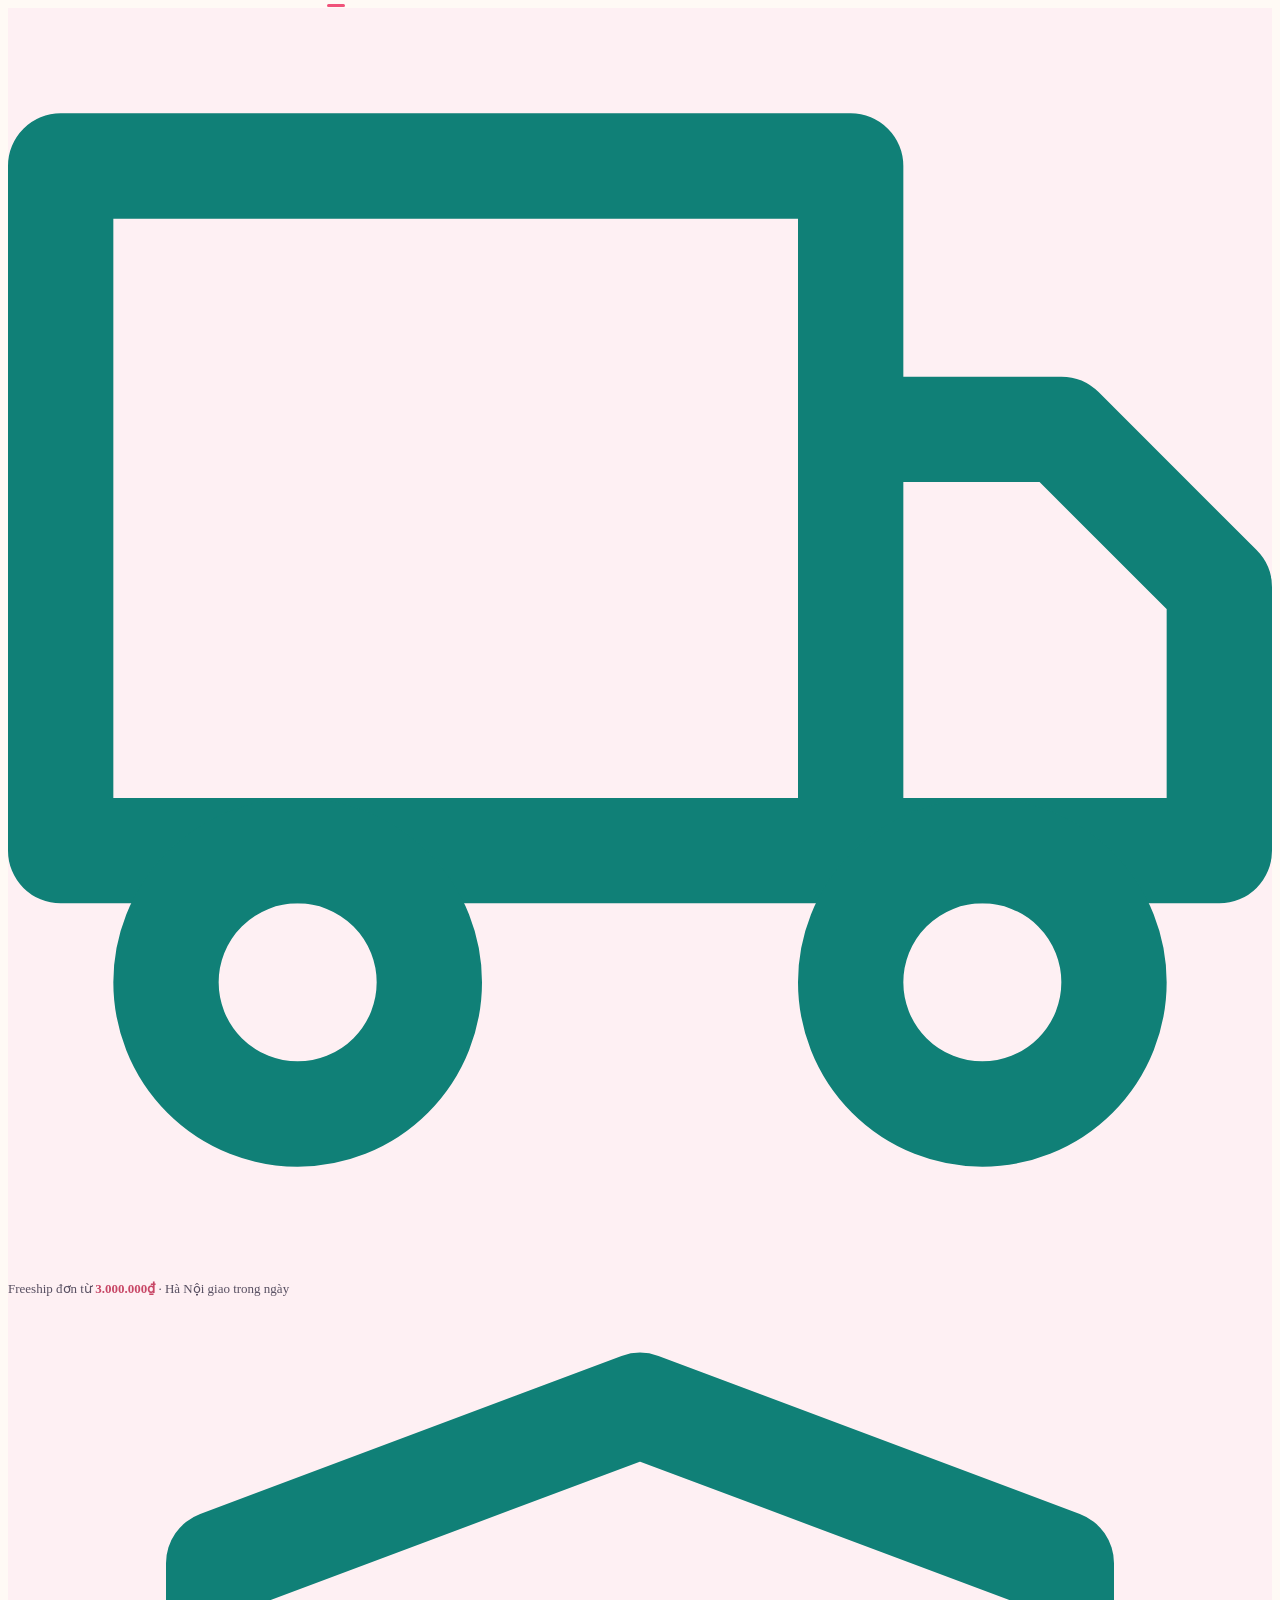
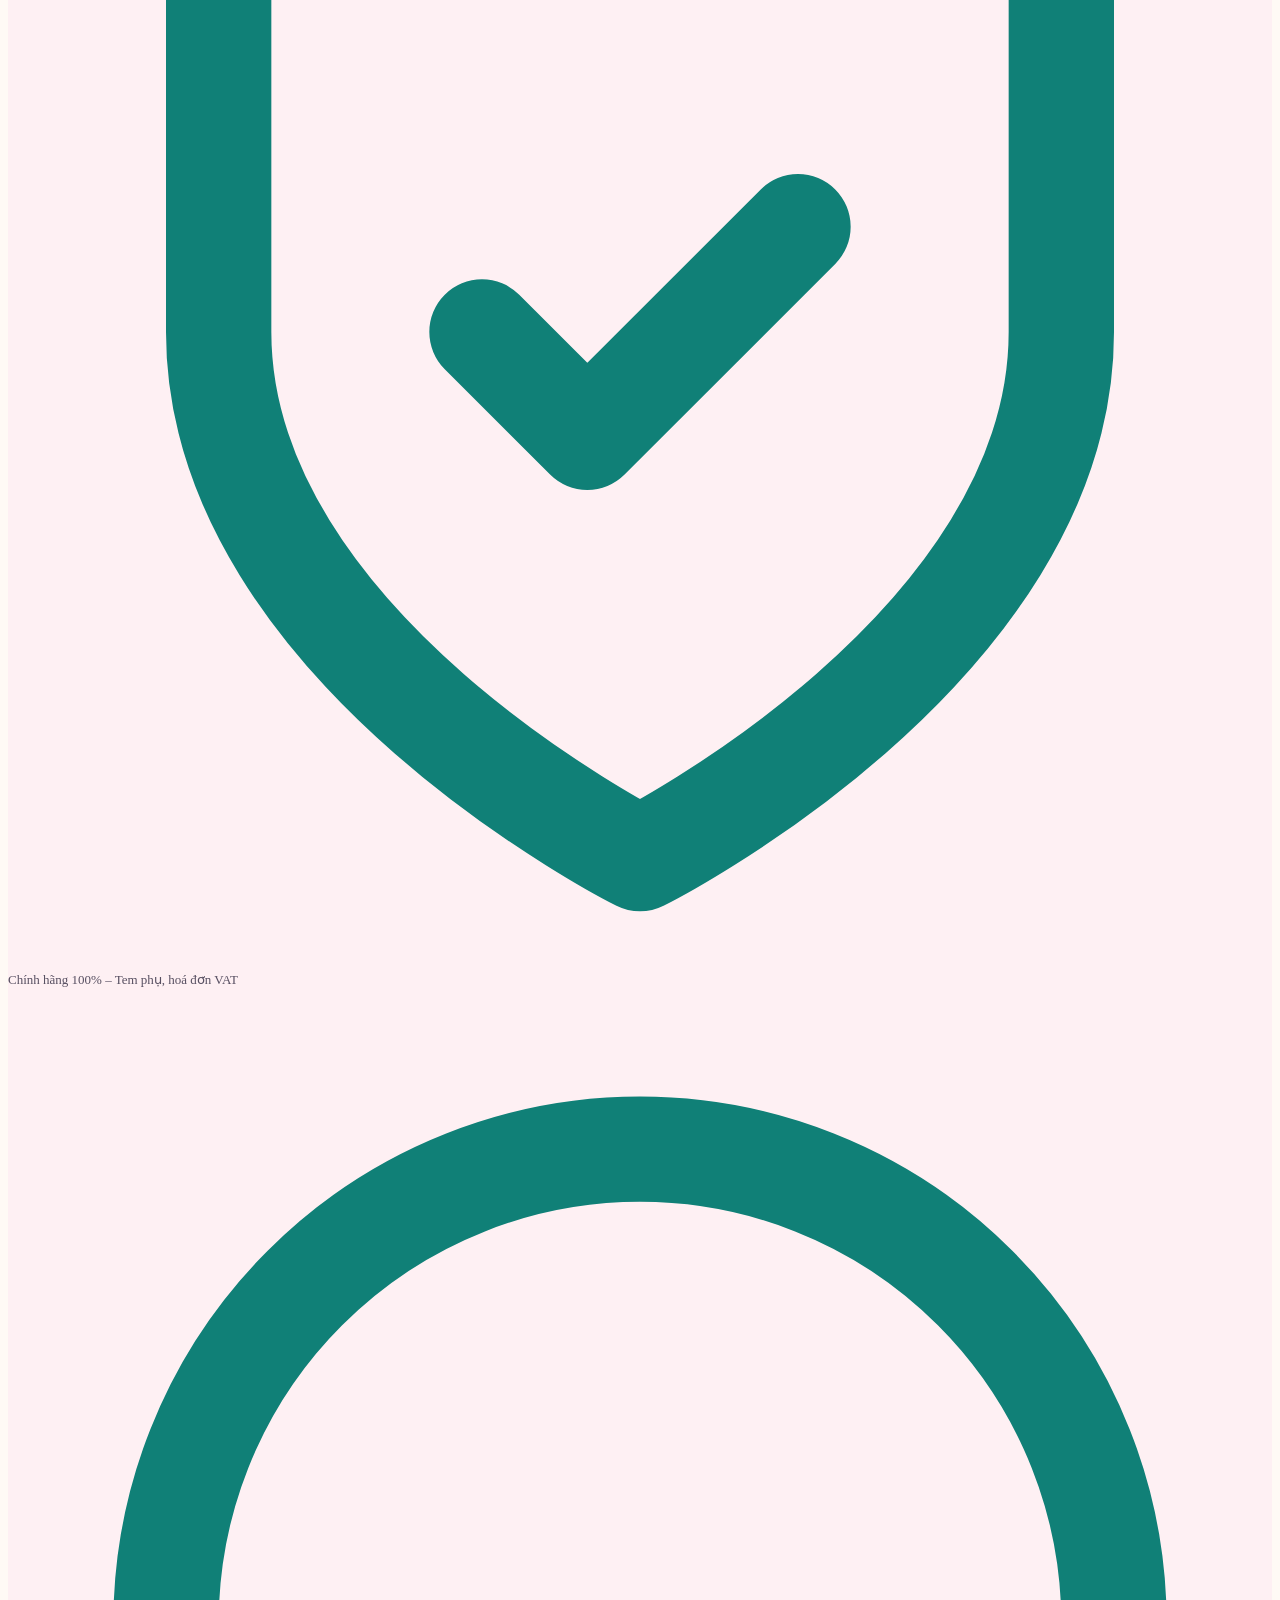
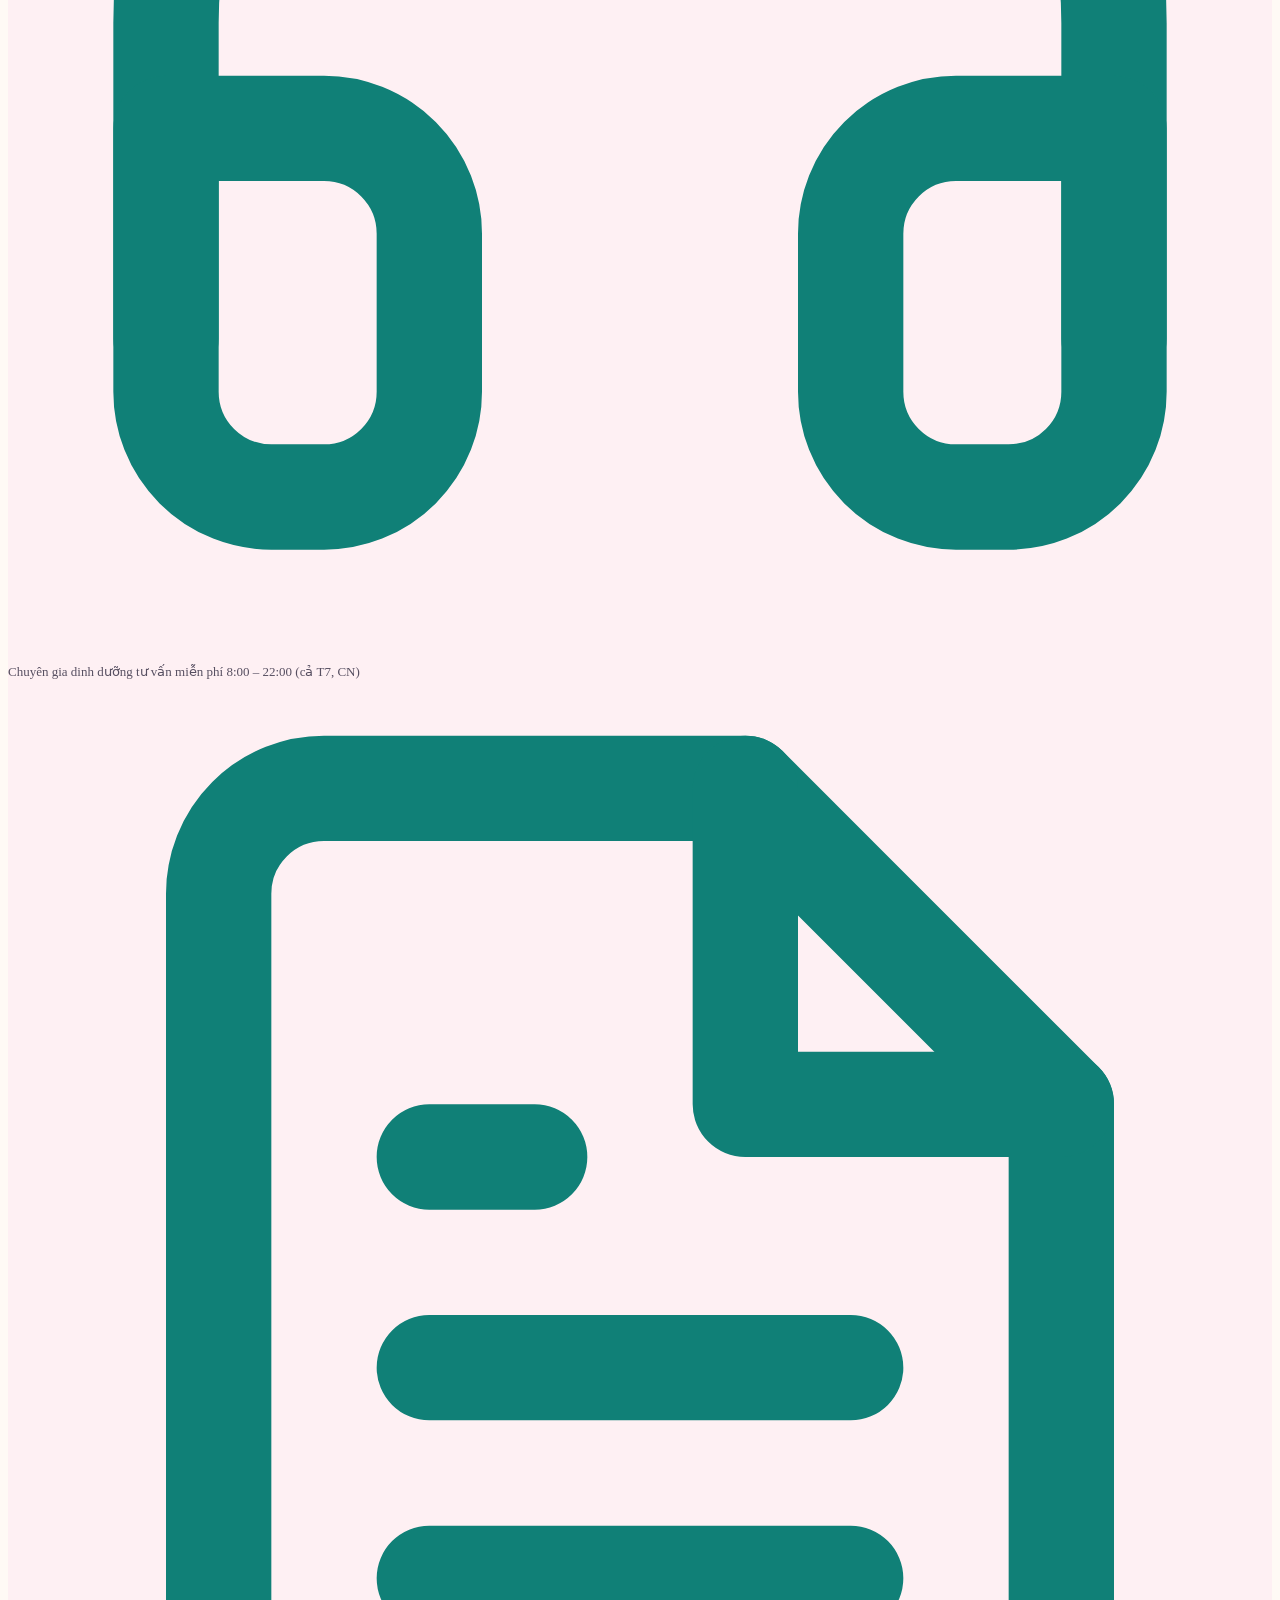
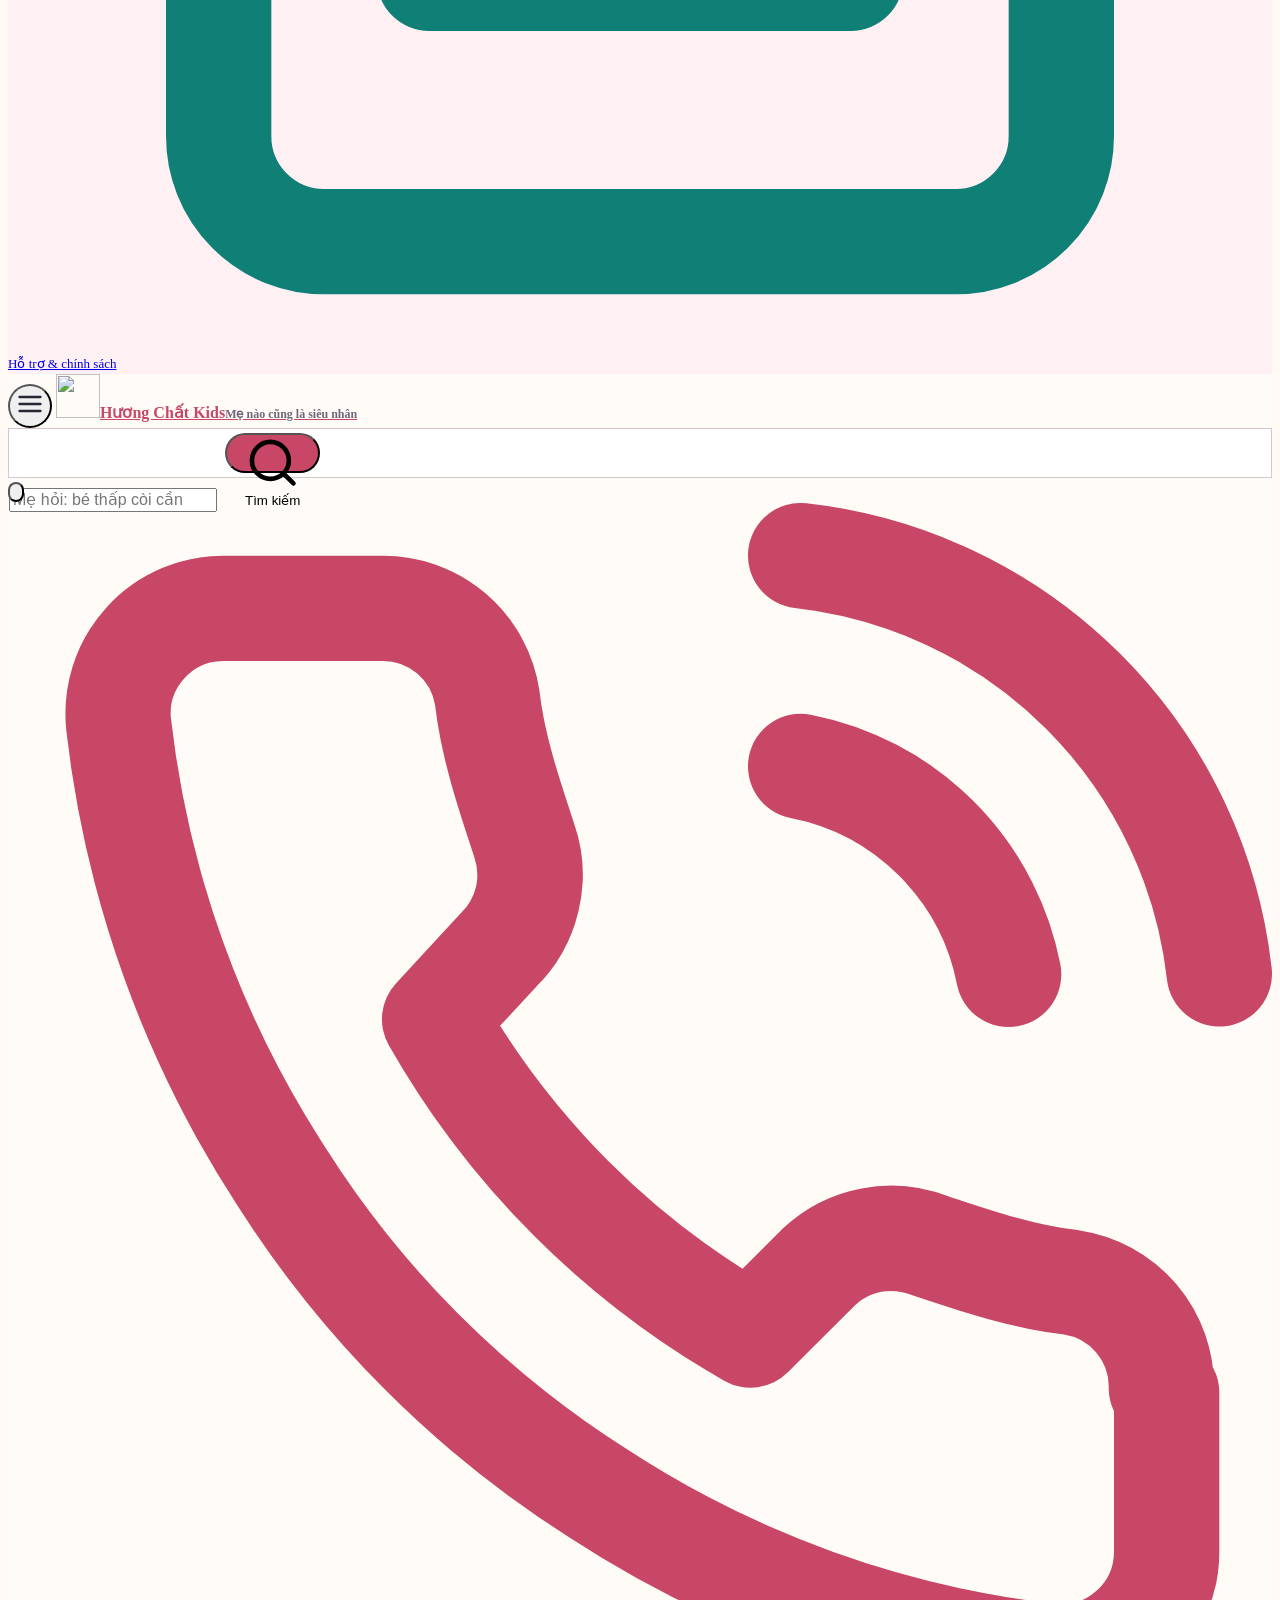
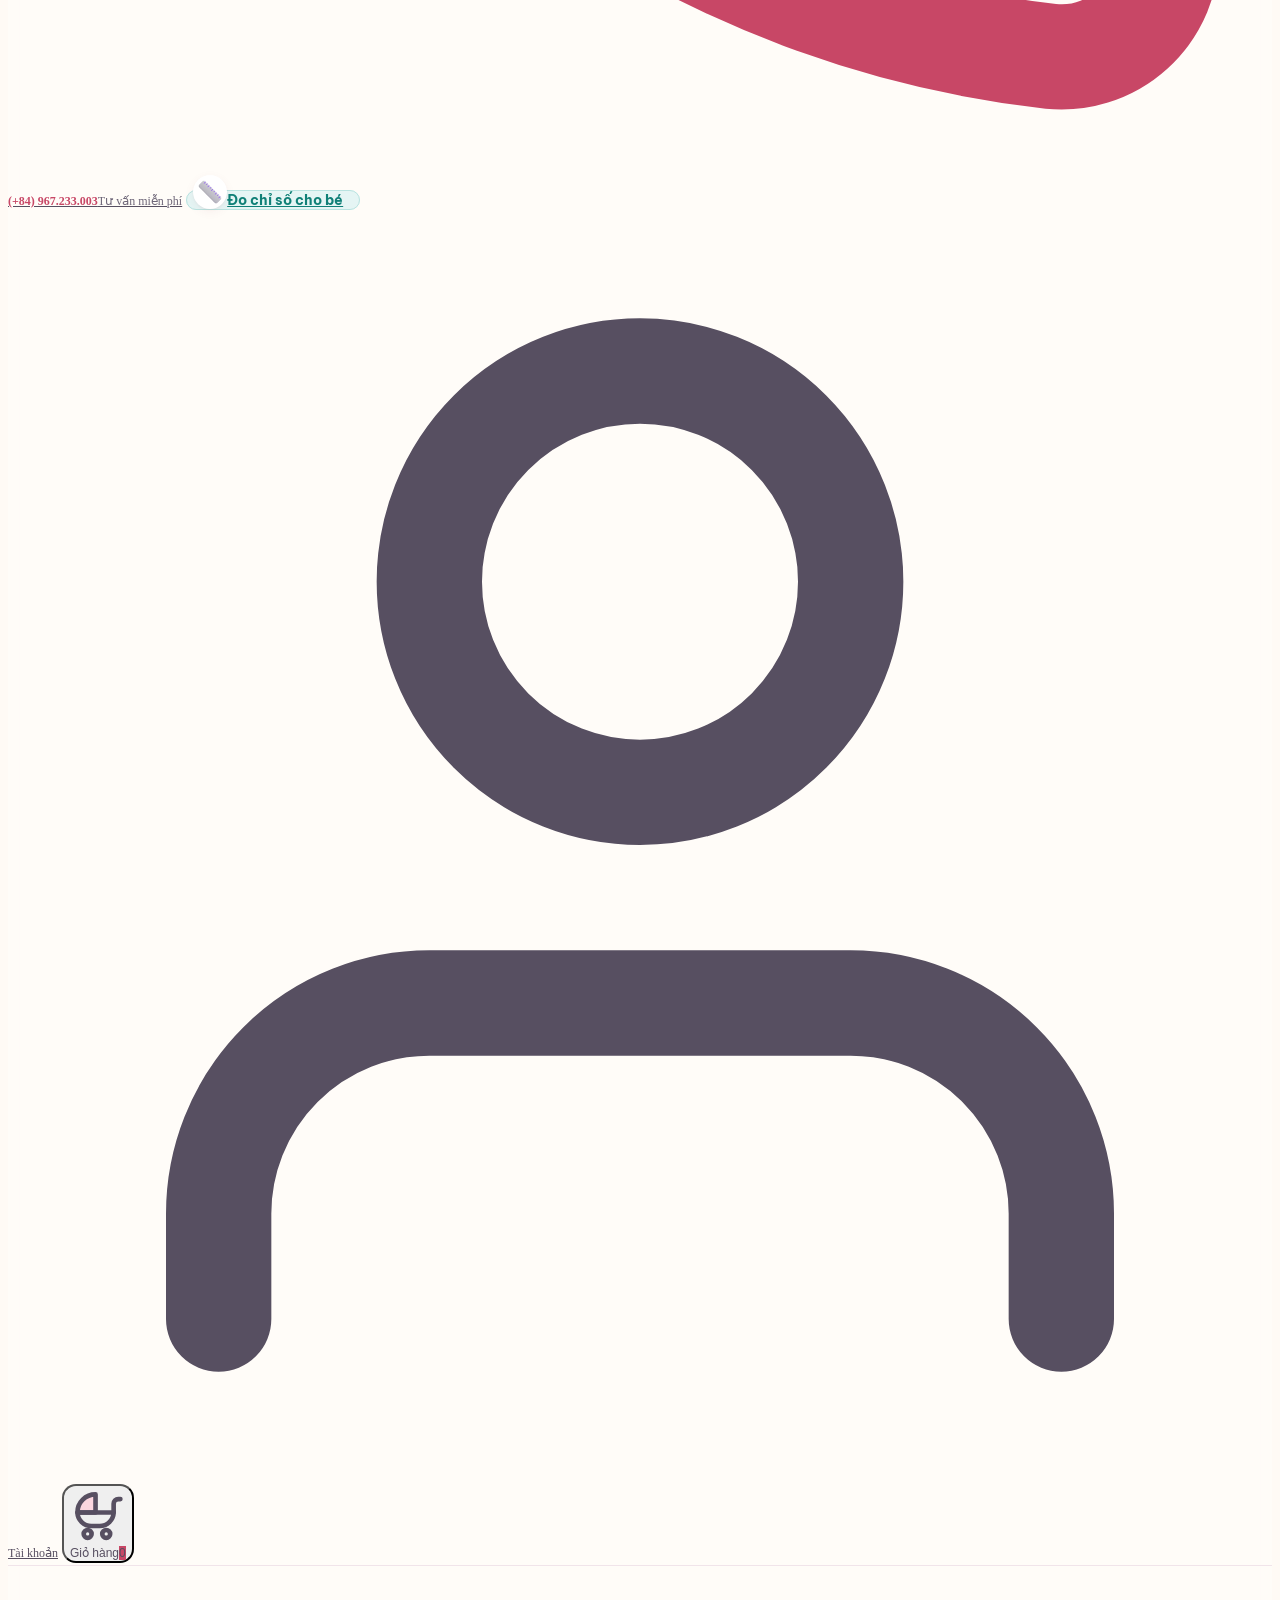
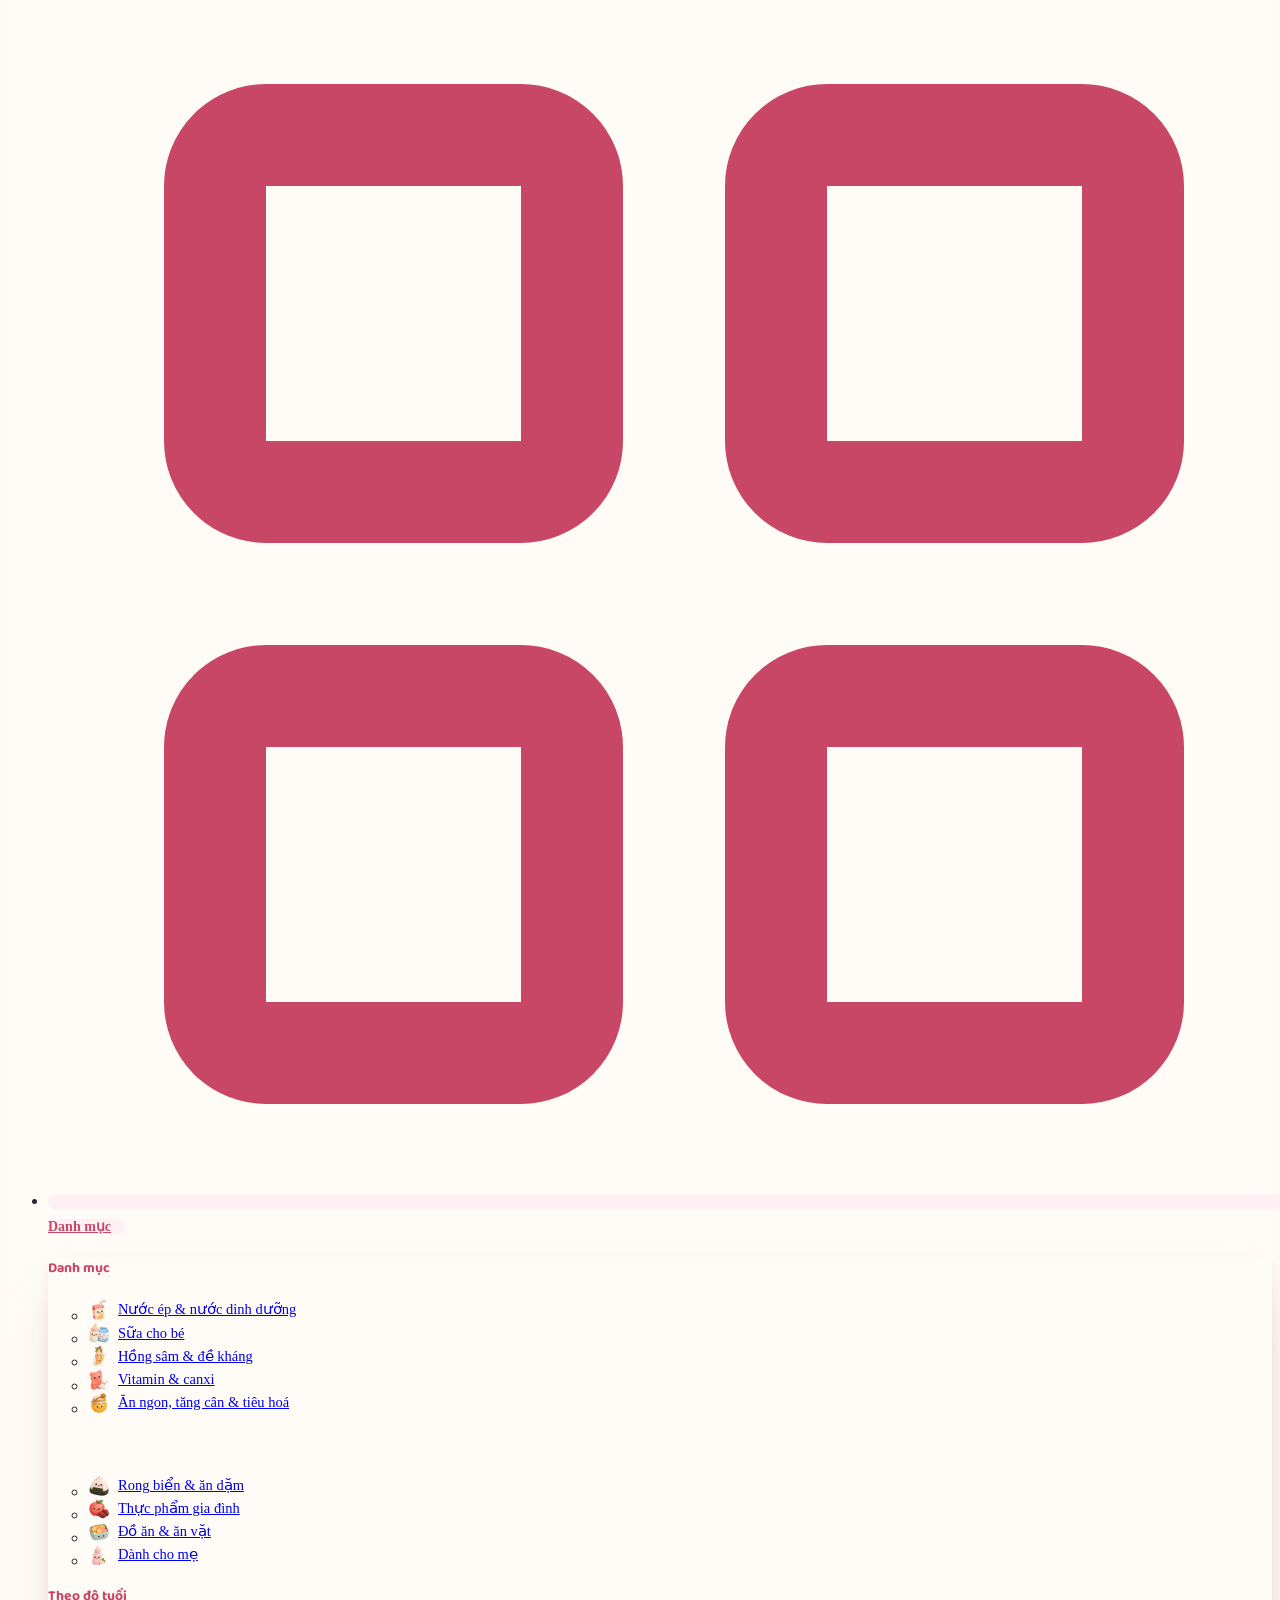
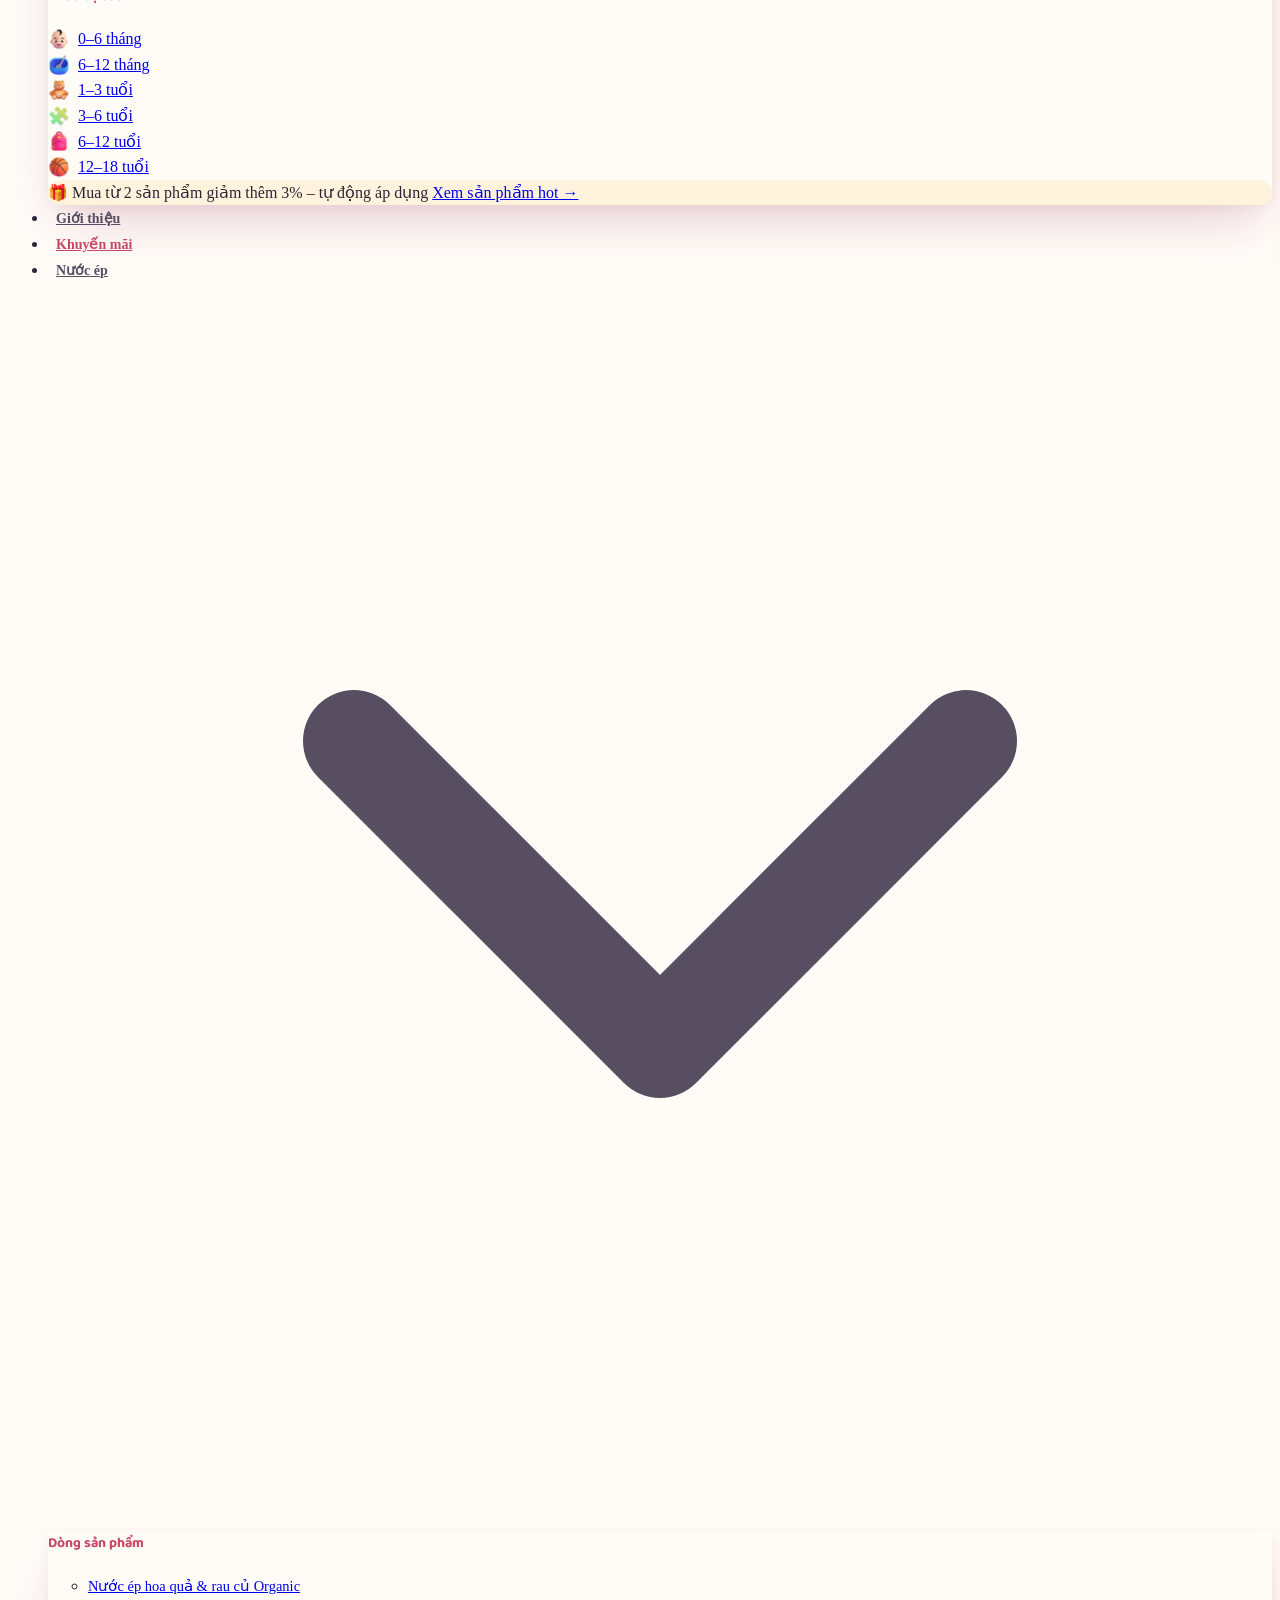
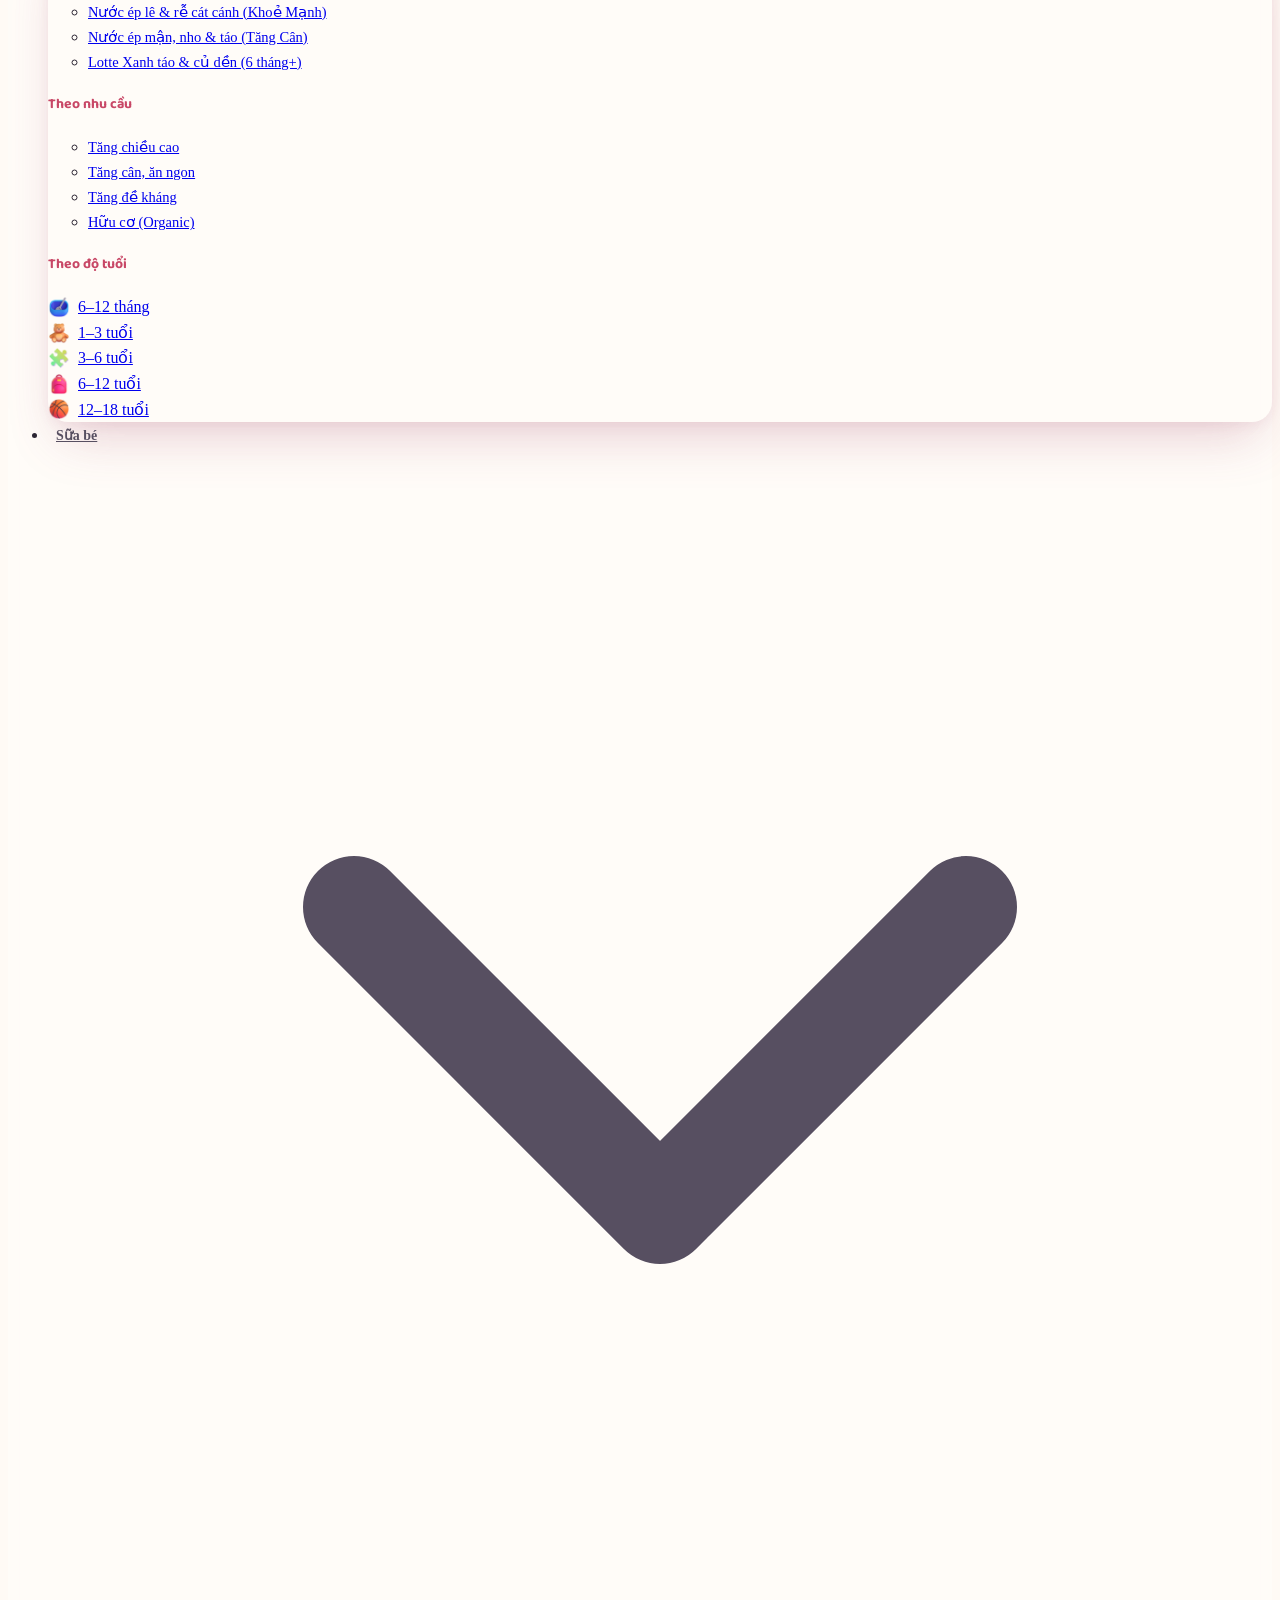
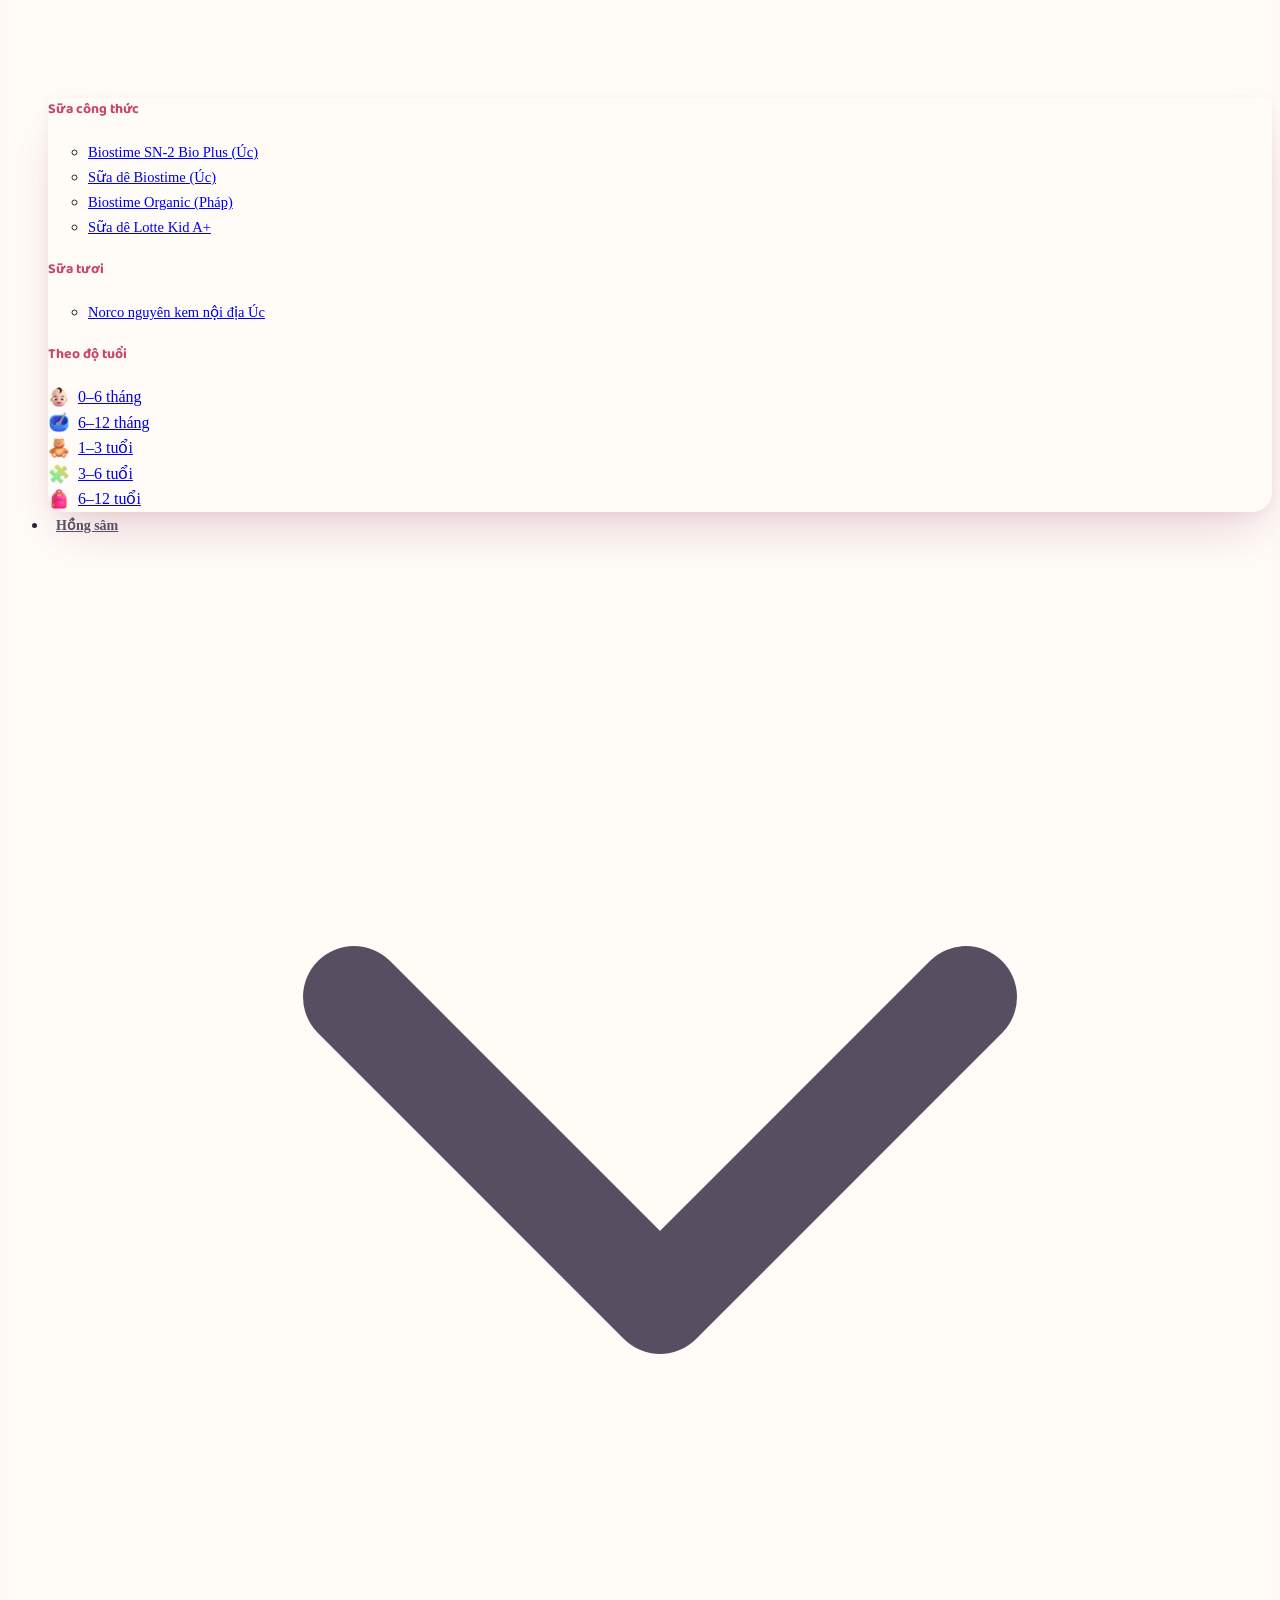
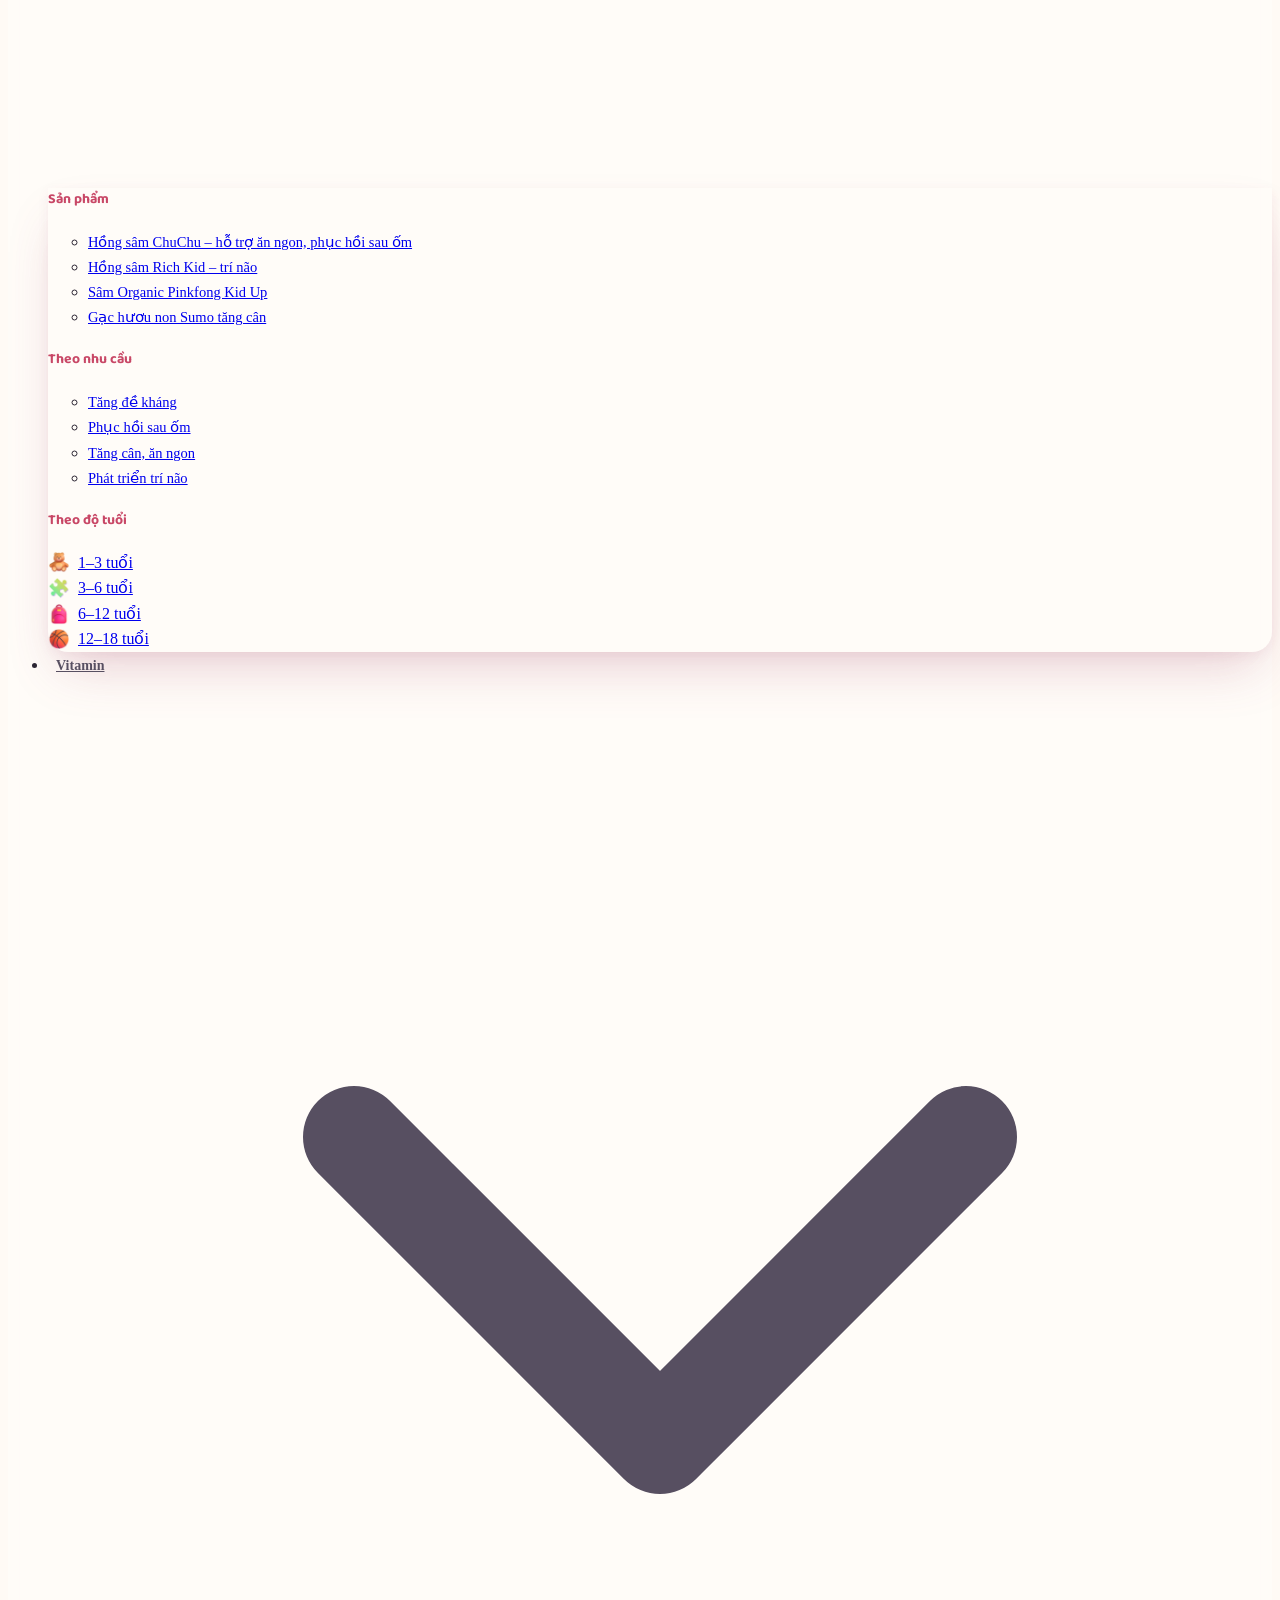
==== commit 1d2ea0ef: "Gộp giao diện "Lớn lên cùng bé" vào main mới nhất (nhánh websitehc) - Giữ nguyên mọi tính năng mới c" ====
--- a/account.html
+++ b/account.html
@@ -8,11 +8,11 @@
   <meta name="description" content="Đơn hàng gần đây và thông tin giao hàng đã lưu – Hương Chất Kids.">
   <!-- /ADMIN:SEO -->
   <meta name="robots" content="noindex, follow">
-  <script src="js/seo.js?v=lc1" defer></script>
+  <script src="js/seo.js?v=lc2" defer></script>
   <meta name="theme-color" content="#F0537A">
   <link rel="preconnect" href="https://fonts.googleapis.com"><link rel="preconnect" href="https://fonts.gstatic.com" crossorigin>
-  <link href="https://fonts.googleapis.com/css2?family=Baloo+2:wght@500;600;700;800&family=Be+Vietnam+Pro:wght@400;500;600;700&family=Patrick+Hand&display=swap" rel="stylesheet">
-  <link rel="stylesheet" href="css/style.css?v=20261019c">
+  <link rel="preload" as="style" href="https://fonts.googleapis.com/css2?family=Baloo+2:wght@500;600;700;800&family=Be+Vietnam+Pro:wght@400;500;600;700&family=Patrick+Hand&family=Quicksand:wght@600;700&display=optional" onload="this.onload=null;this.rel='stylesheet'"><noscript><link rel="stylesheet" href="https://fonts.googleapis.com/css2?family=Baloo+2:wght@500;600;700;800&family=Be+Vietnam+Pro:wght@400;500;600;700&family=Patrick+Hand&family=Quicksand:wght@600;700&display=optional"></noscript>
+  <link rel="stylesheet" href="css/style.css?v=20261019j">
   <link rel="stylesheet" href="css/rd/base.css?v=lc6">
   <link rel="stylesheet" href="css/rd/motion.css?v=lc2">
   <link rel="stylesheet" href="css/rd/y-shop.css?v=y2">
@@ -21,20 +21,21 @@
   <link rel="icon" type="image/png" sizes="96x96" href="img/logo-96.png"><link rel="apple-touch-icon" href="img/logo-192.png">
 </head>
 <body>
+<div class="dau-cho" aria-hidden="true"></div>
 <main id="app"><div class="container" id="acc"></div></main>
-<script src="js/data.js?v=20261017g"></script>
-<script src="js/le-hoi.js?v=20261017c" defer></script>
-<script src="js/diachi.js?v=20261008b"></script>
-<script src="js/qrcode.min.js"></script>
-<script src="js/app.js?v=20261020b"></script>
+<script src="js/data.js?v=20261020m" defer></script>
+<script src="js/le-hoi.js?v=20261019c" defer></script>
+<script src="js/diachi.js?v=20261008b" defer></script>
+<script src="js/qrcode.min.js" defer></script>
+<script src="js/app.js?v=20261020m" defer></script>
 <script src="js/rd-motion.js?v=lc3" defer></script>
 <script src="js/rd-y-shop.js?v=y3" defer></script>
-<script src="js/rd-be.js?v=b3" defer></script>
+<script src="js/rd-be.js?v=b4" defer></script>
 <script src="js/rd-vui.js?v=v1" defer></script>
-<script src="js/chat.js?v=20261019c" defer></script>
-<script src="js/chon-ngay.js?v=20261016b"></script>
-<script src="js/diem-danh-ui.js?v=20261016b"></script>
-<script>
+<script src="js/chat.js?v=20261019e" defer></script>
+<script src="js/chon-ngay.js?v=20261016b" defer></script>
+<script src="js/diem-danh-ui.js?v=20261016b" defer></script>
+<script type="module">
 document.addEventListener('DOMContentLoaded', () => {
   const { $, $$, fmt, I, esc, store, Customer, byId, productCard, Wish, toast, phoneOk, phoneKey, maskPhone,
           Session, tierOf, tierNext, tierBadge, tiers, loyaltyApi, goiNhanh, taiKhoanNap, openOtp, refreshProfile, couponsFor, addrParse, addrStore, addrFull, GT } = MC;
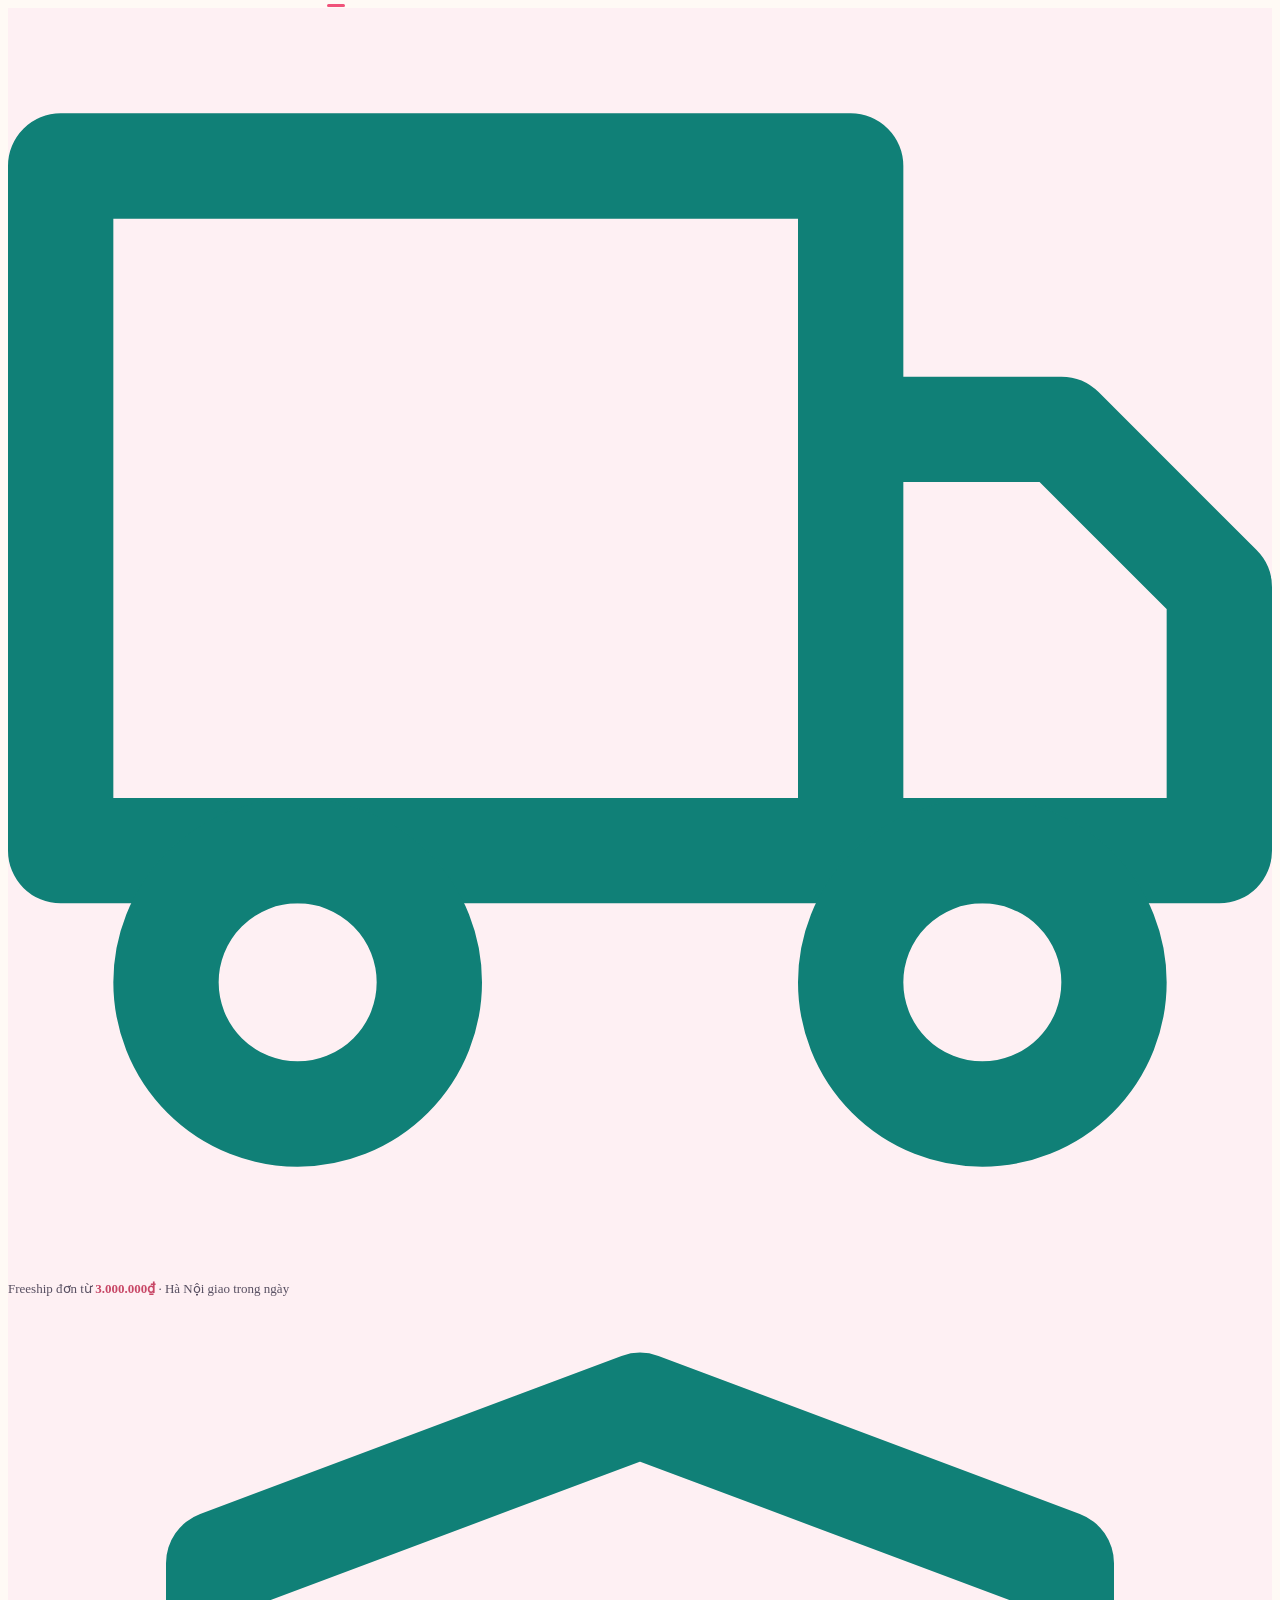
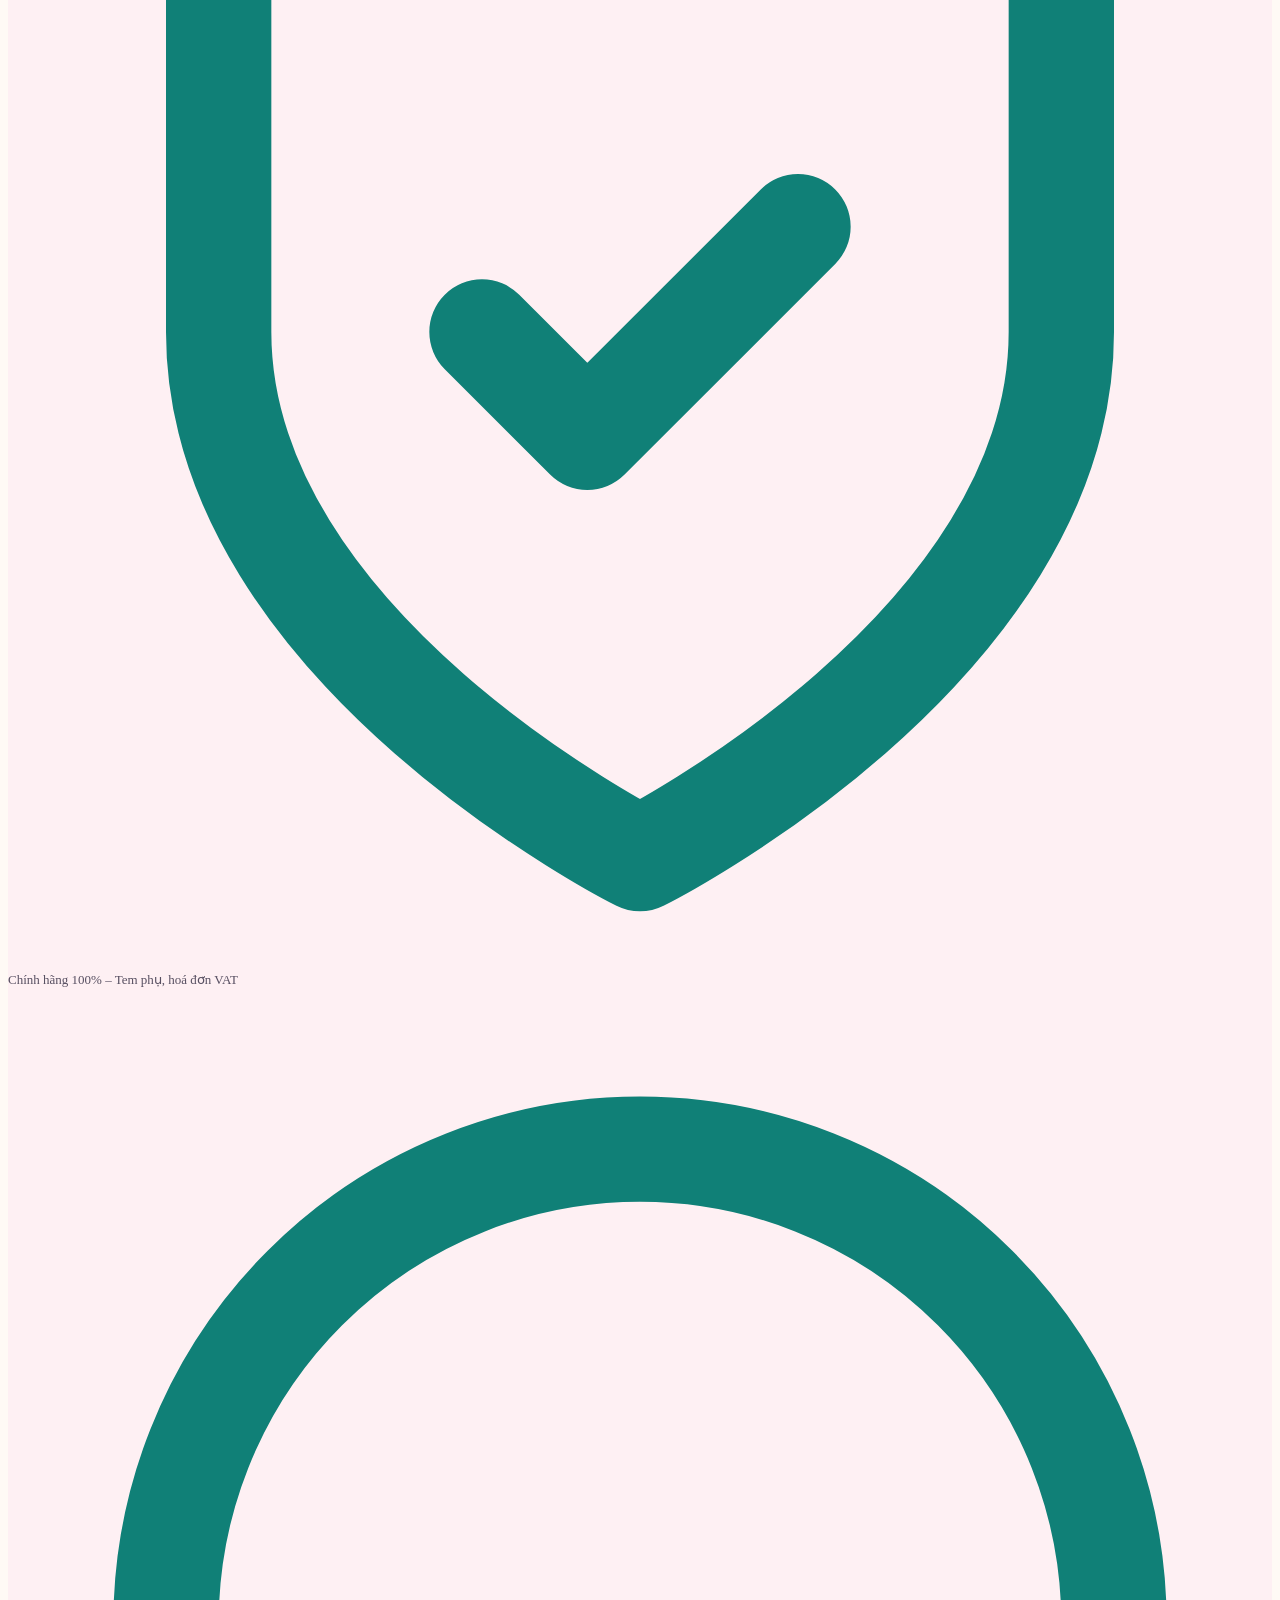
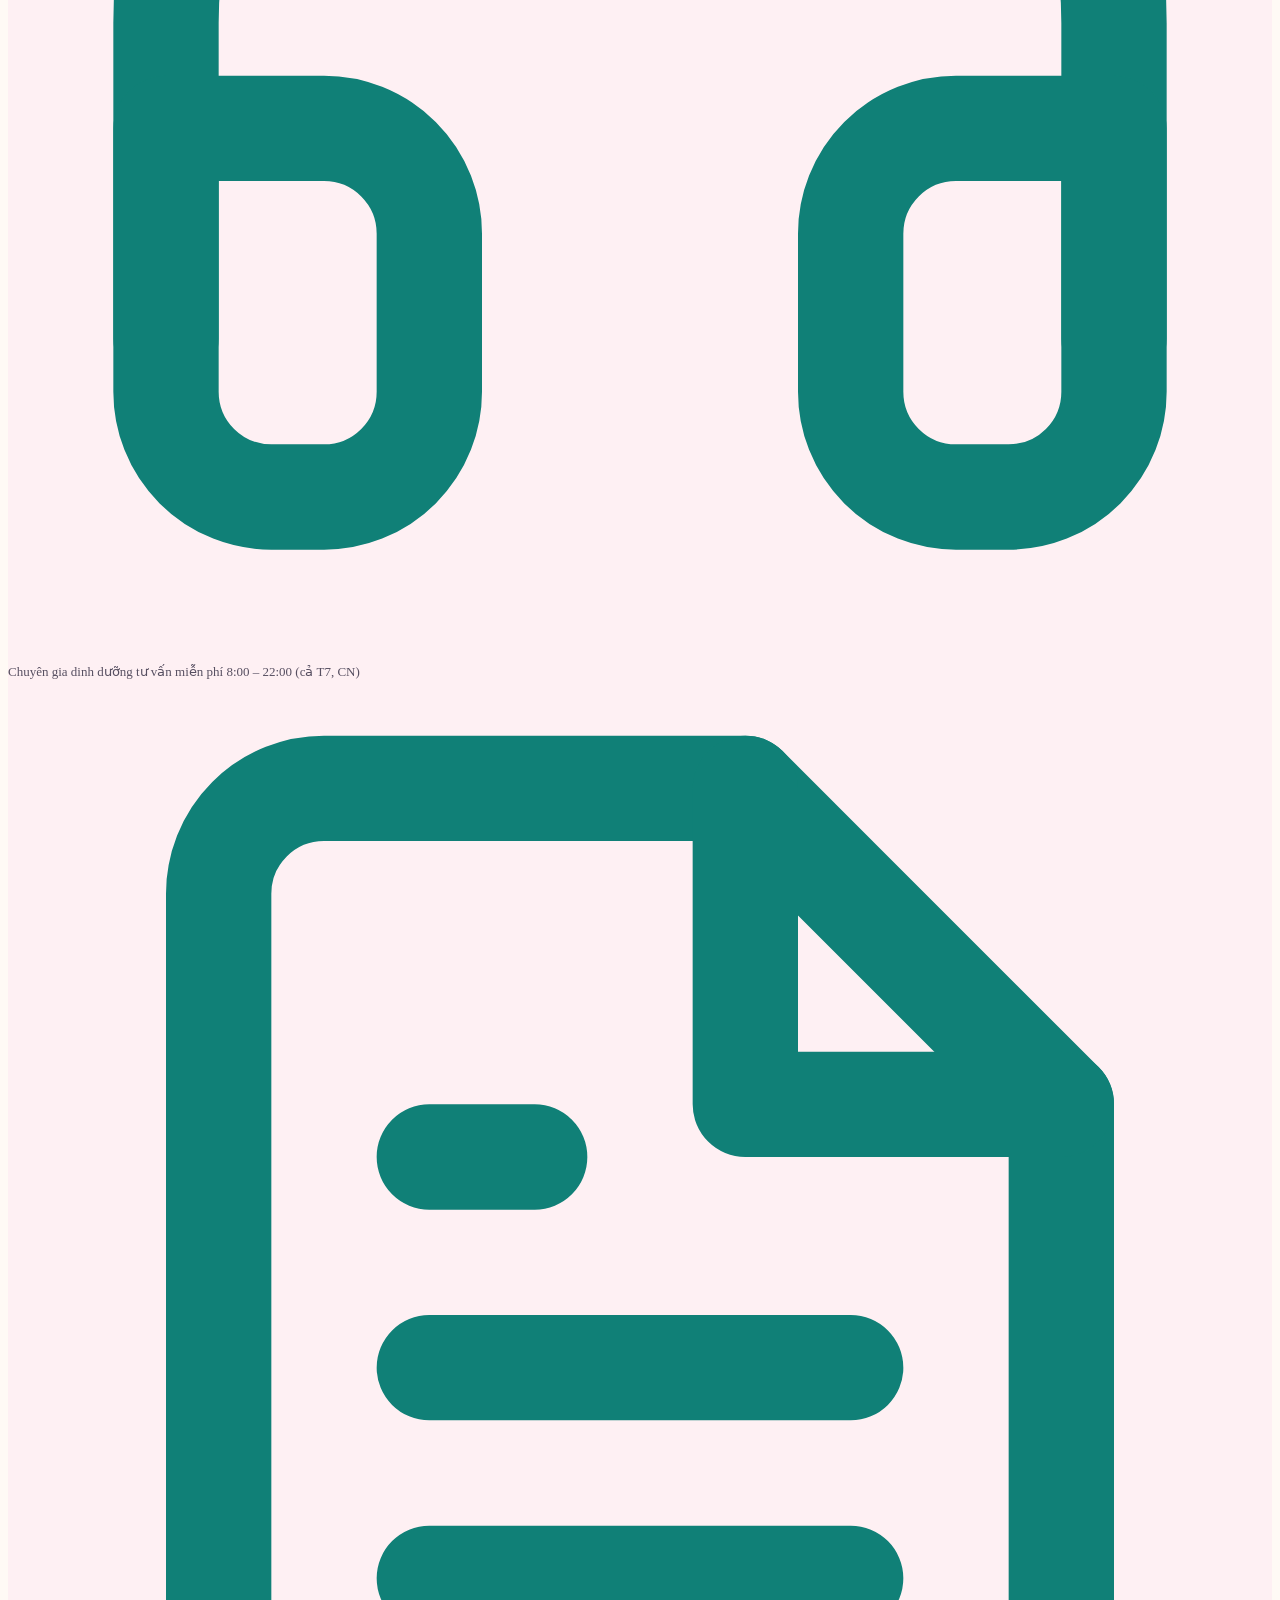
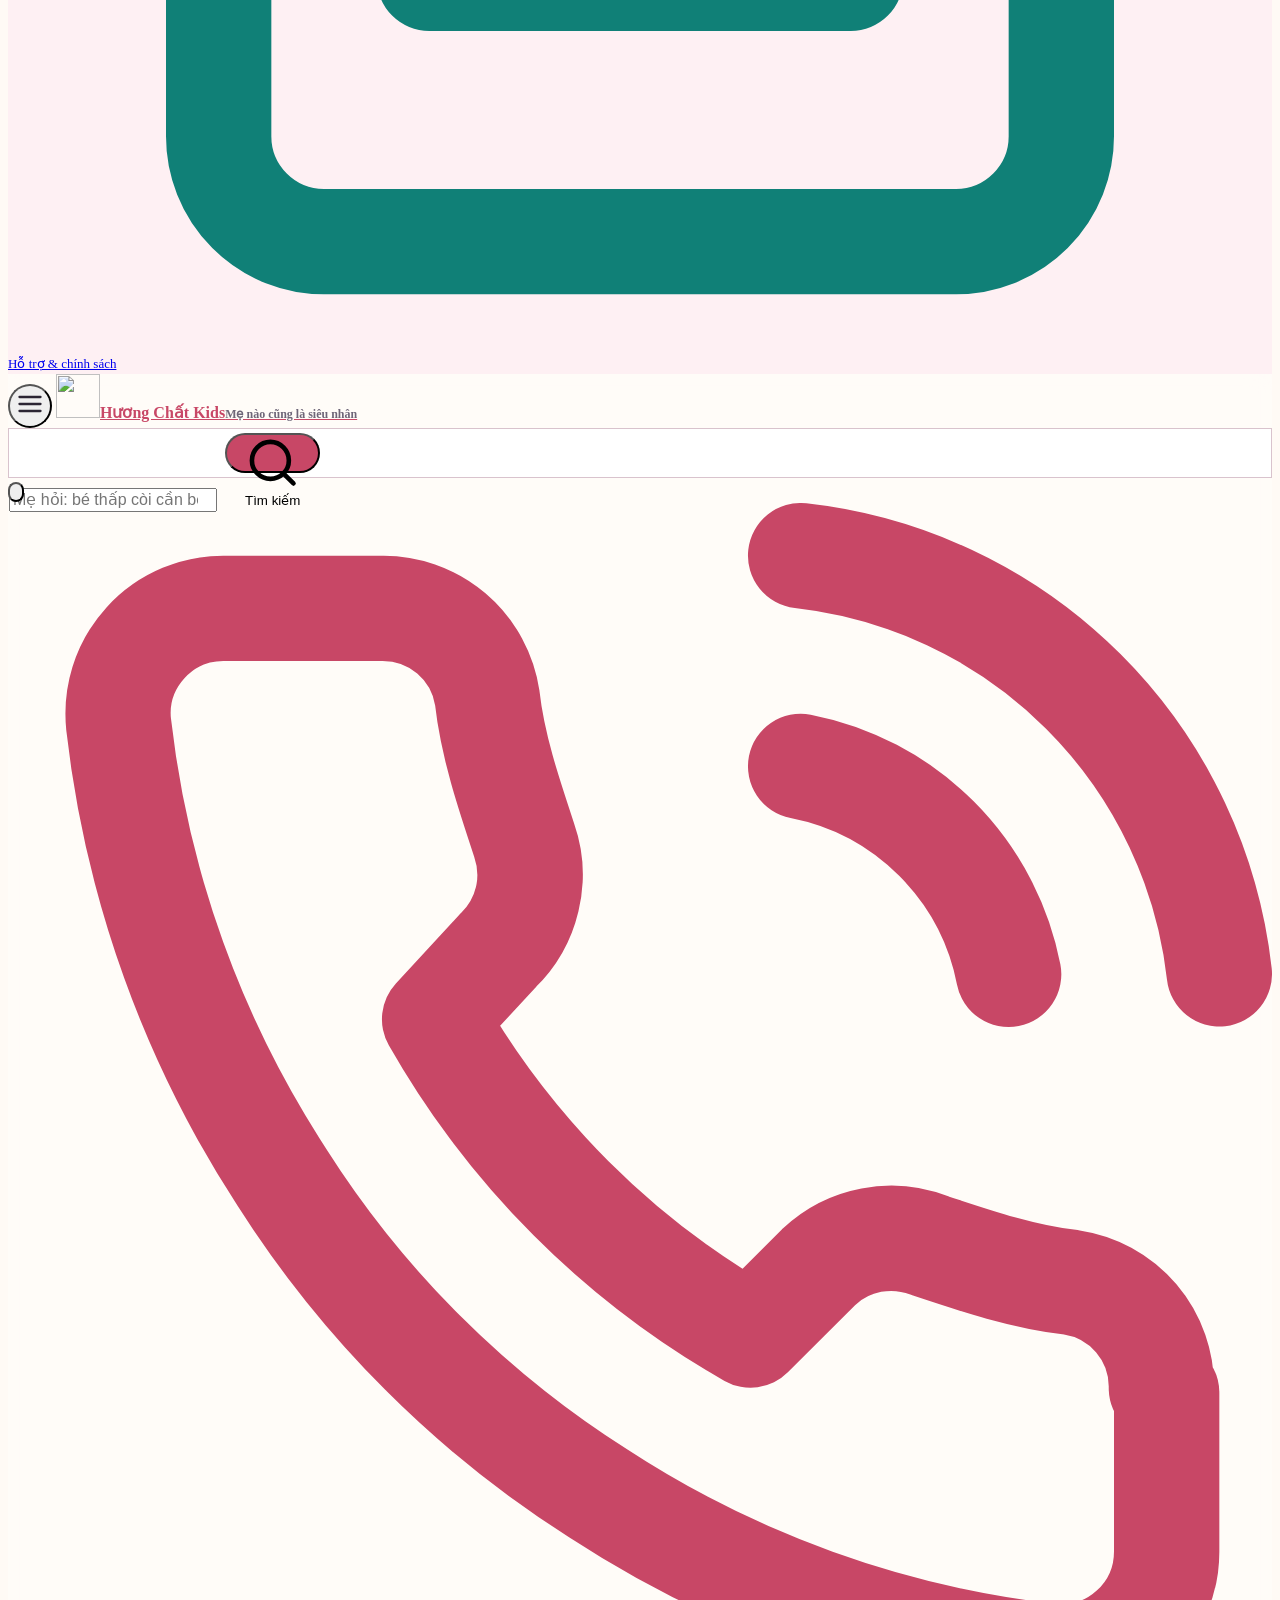
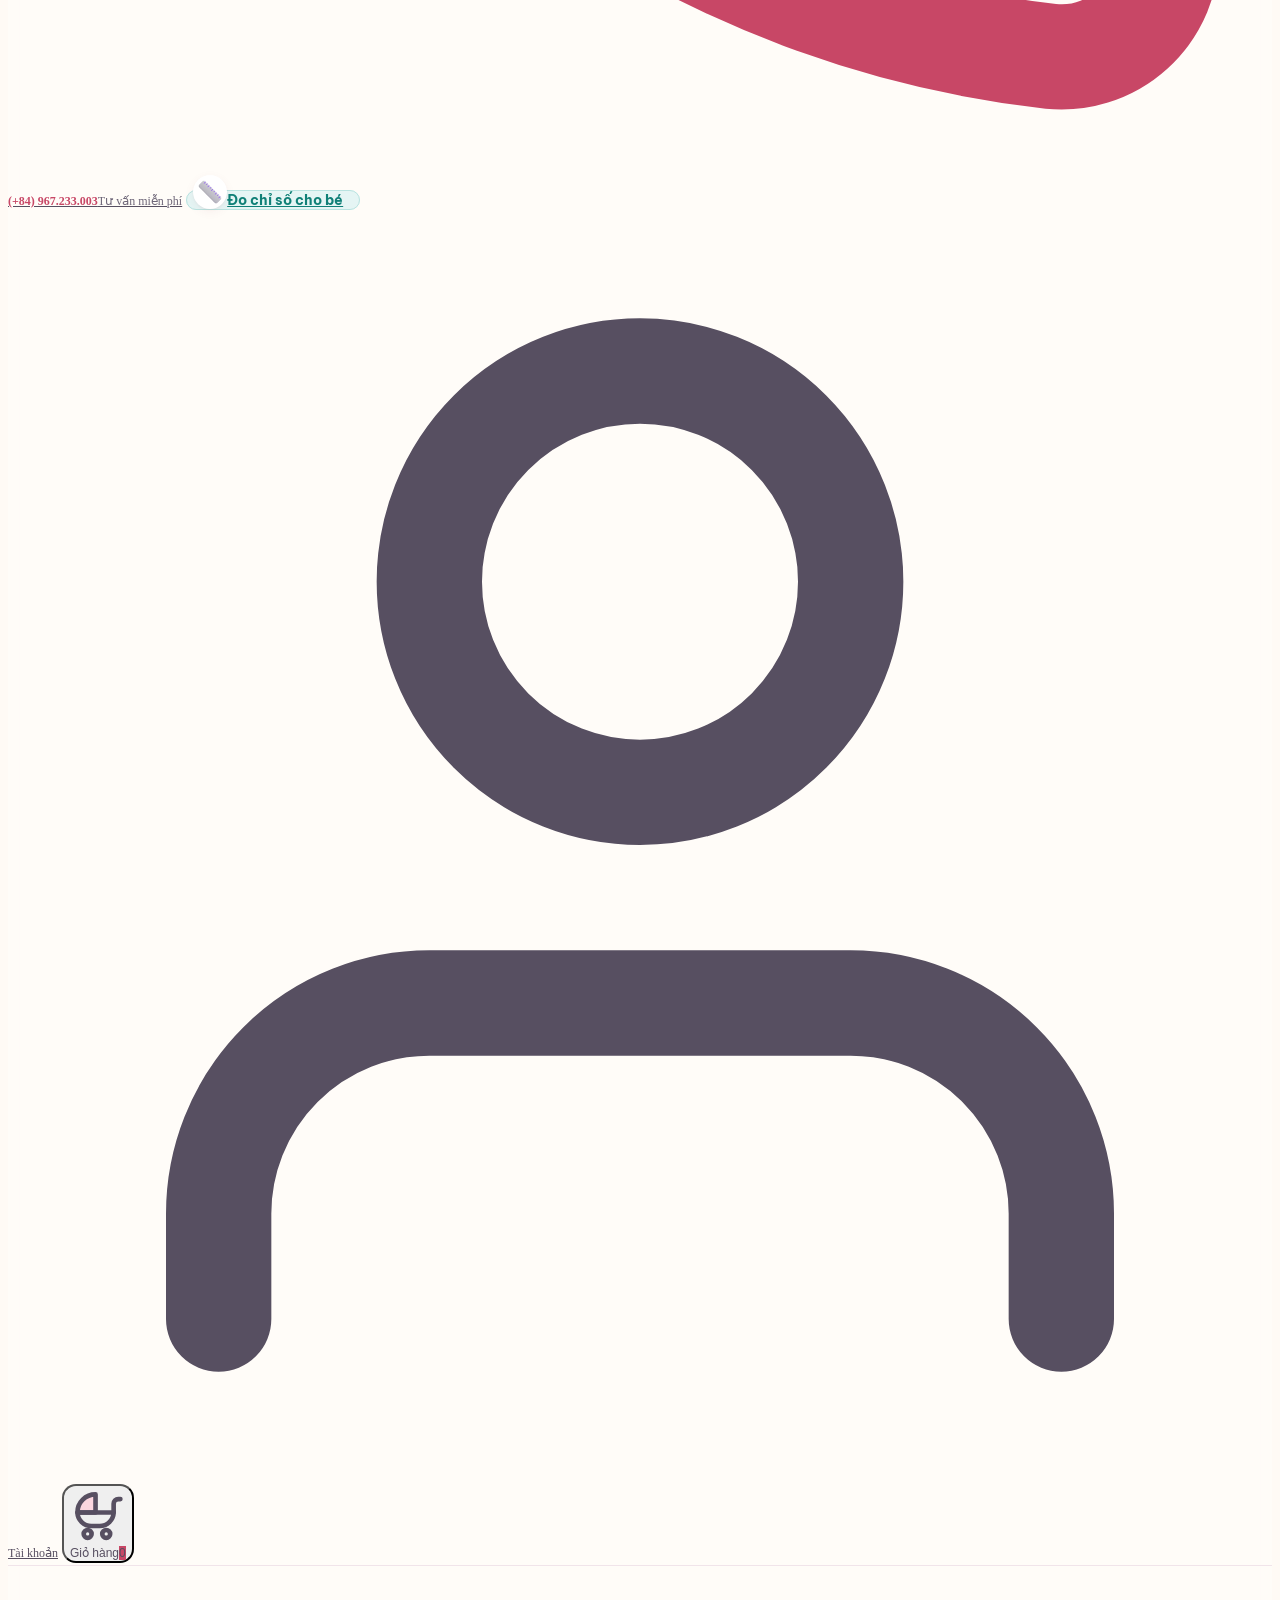
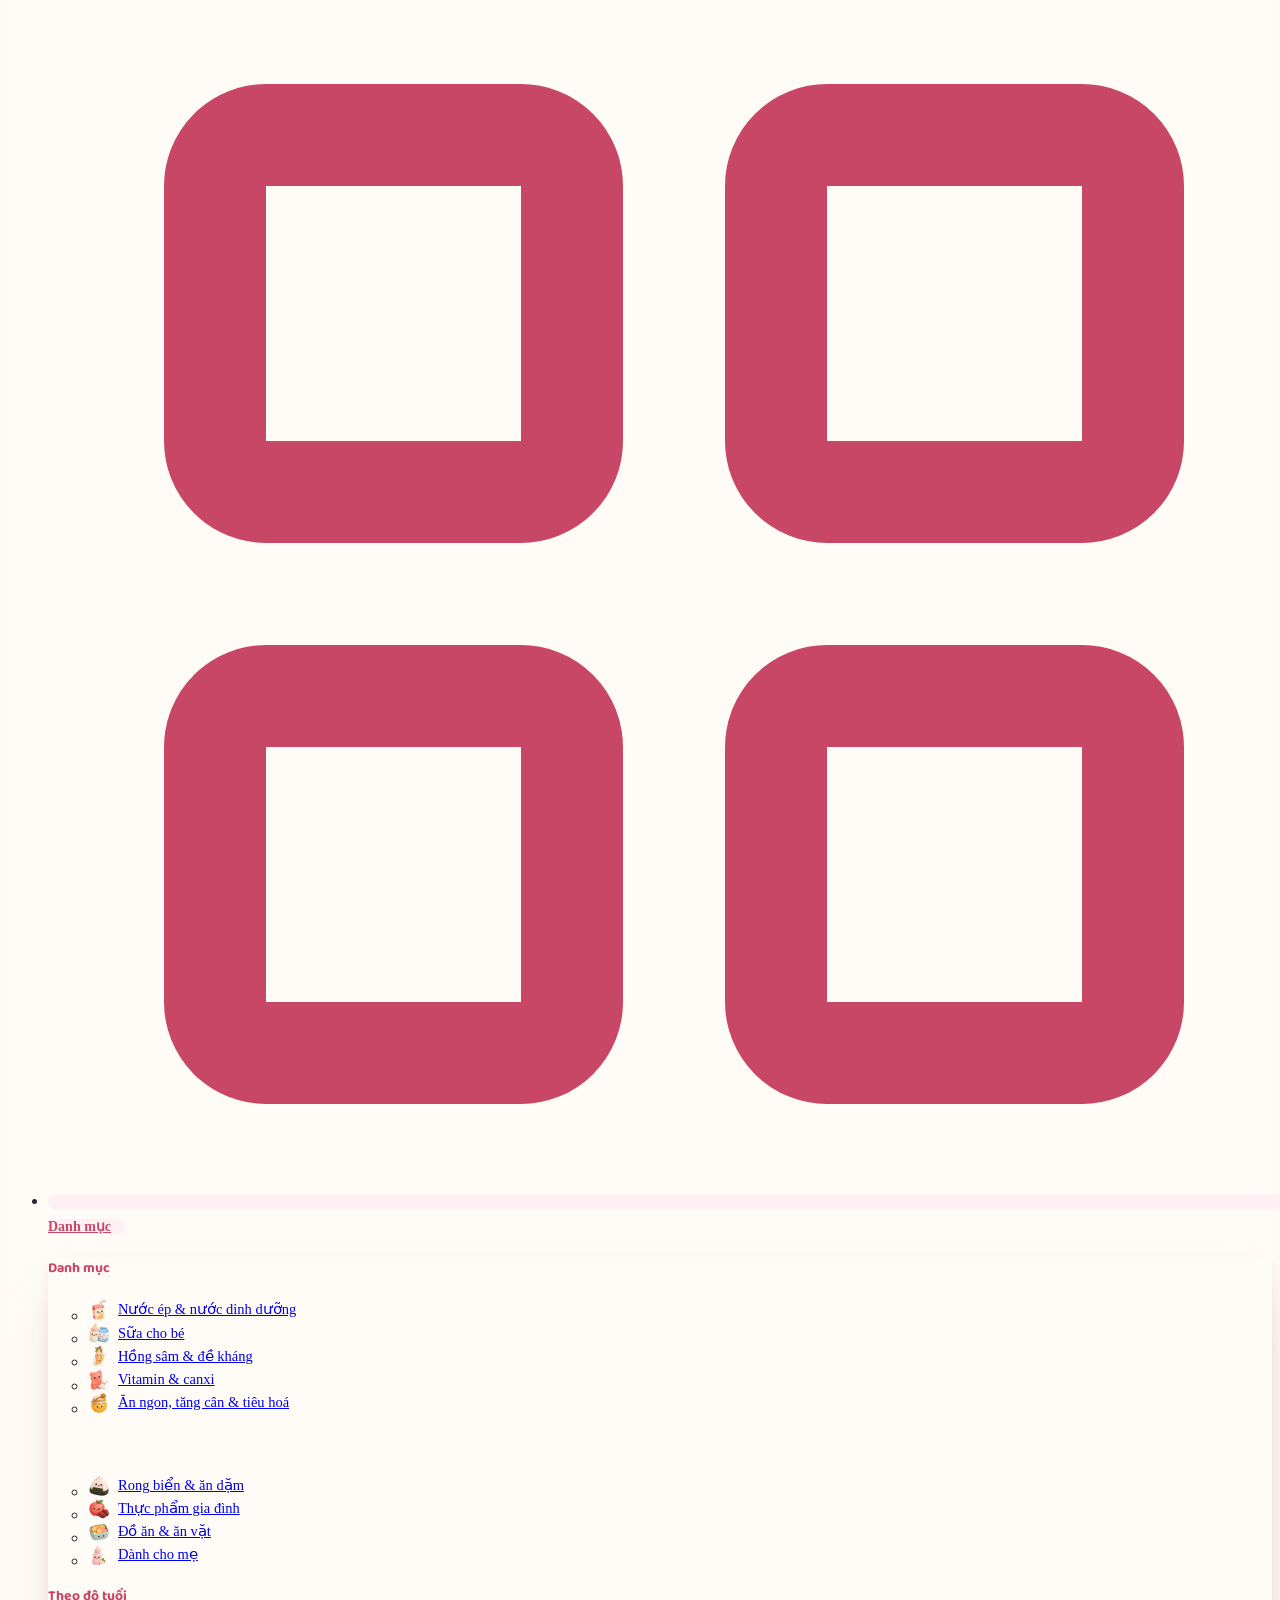
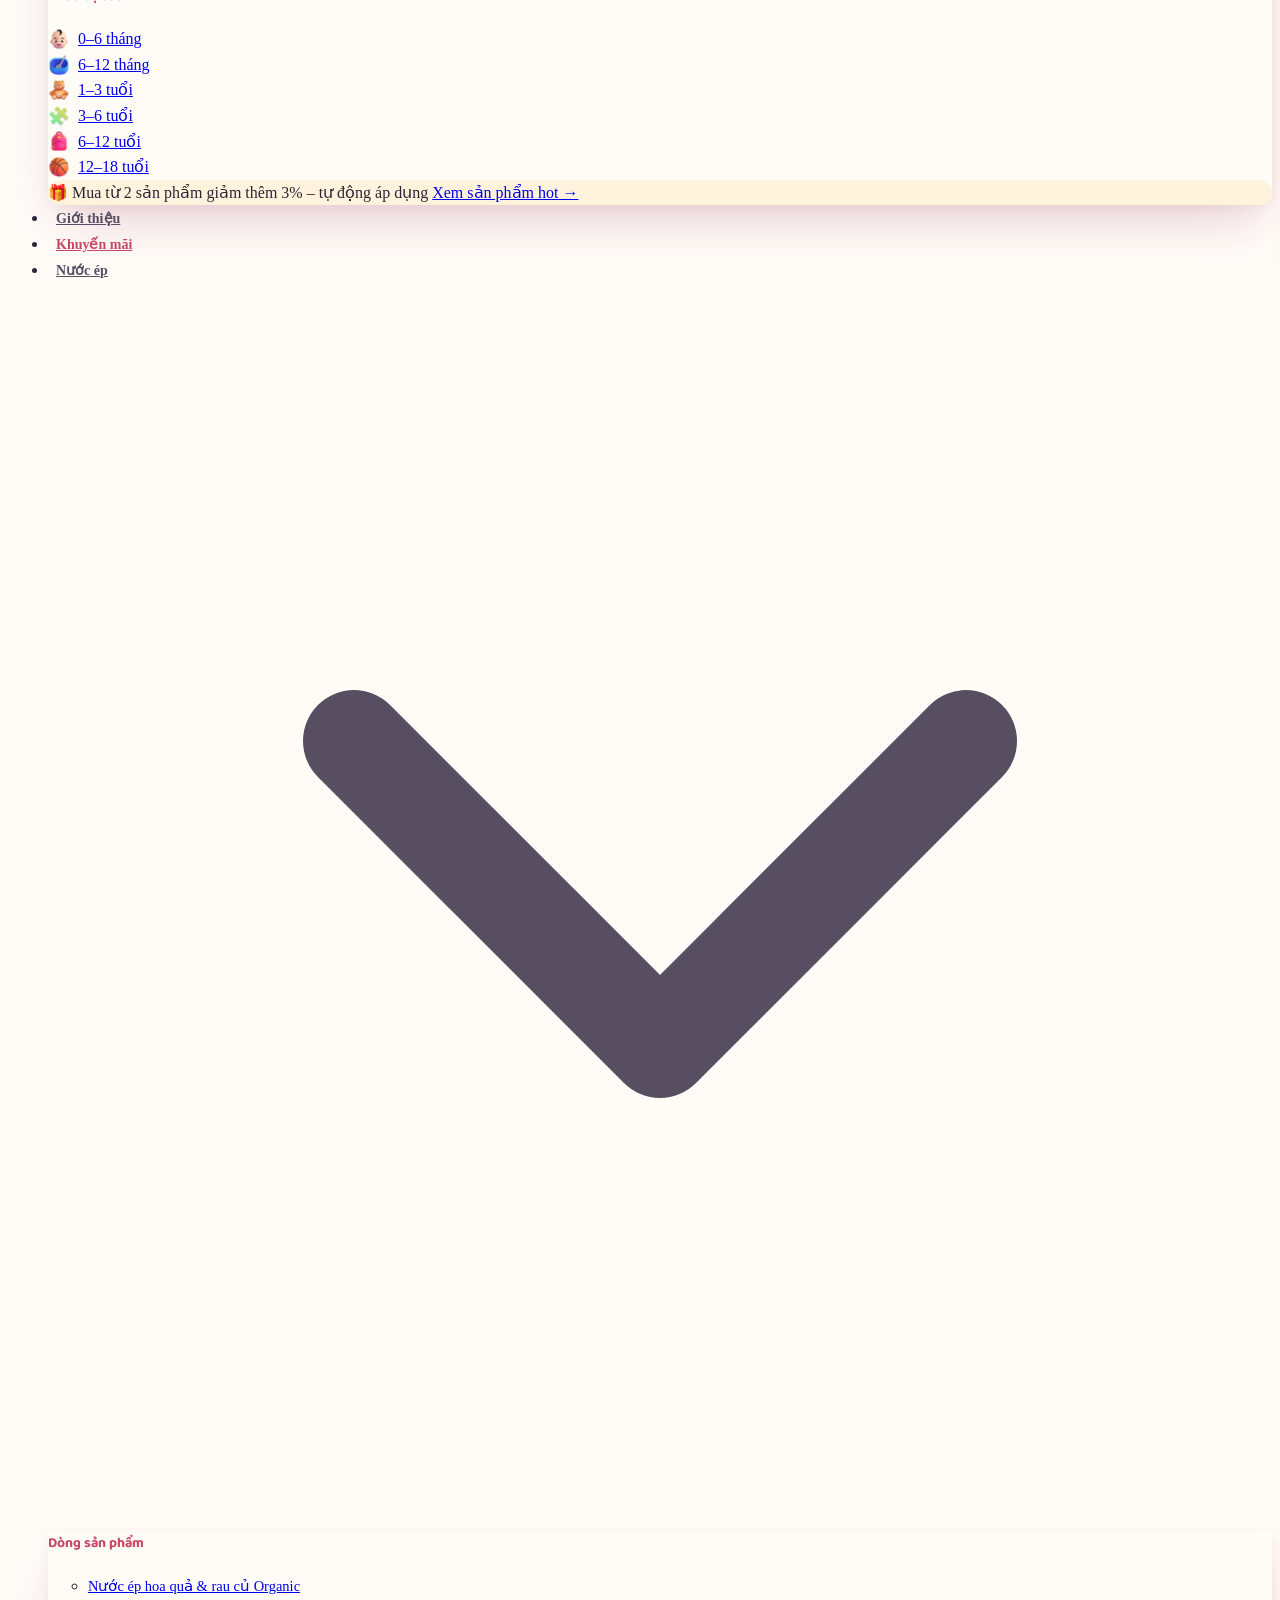
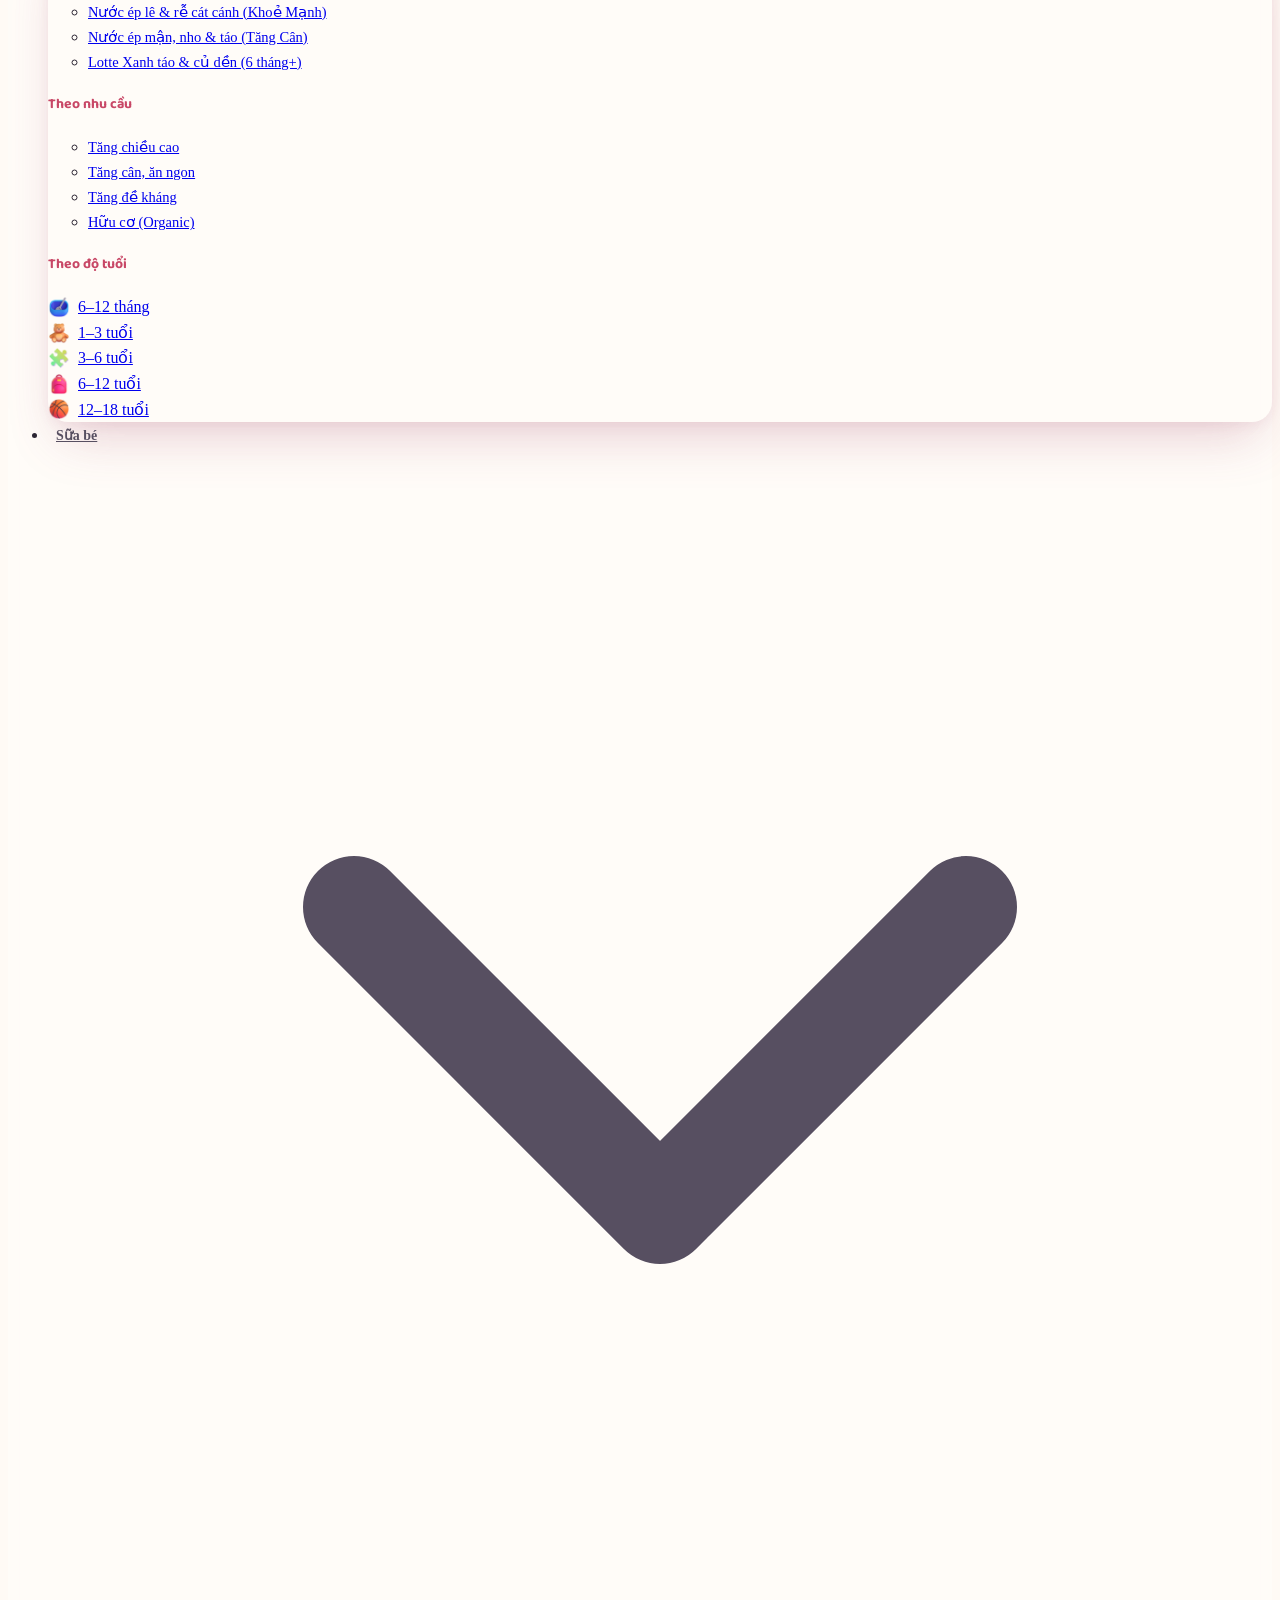
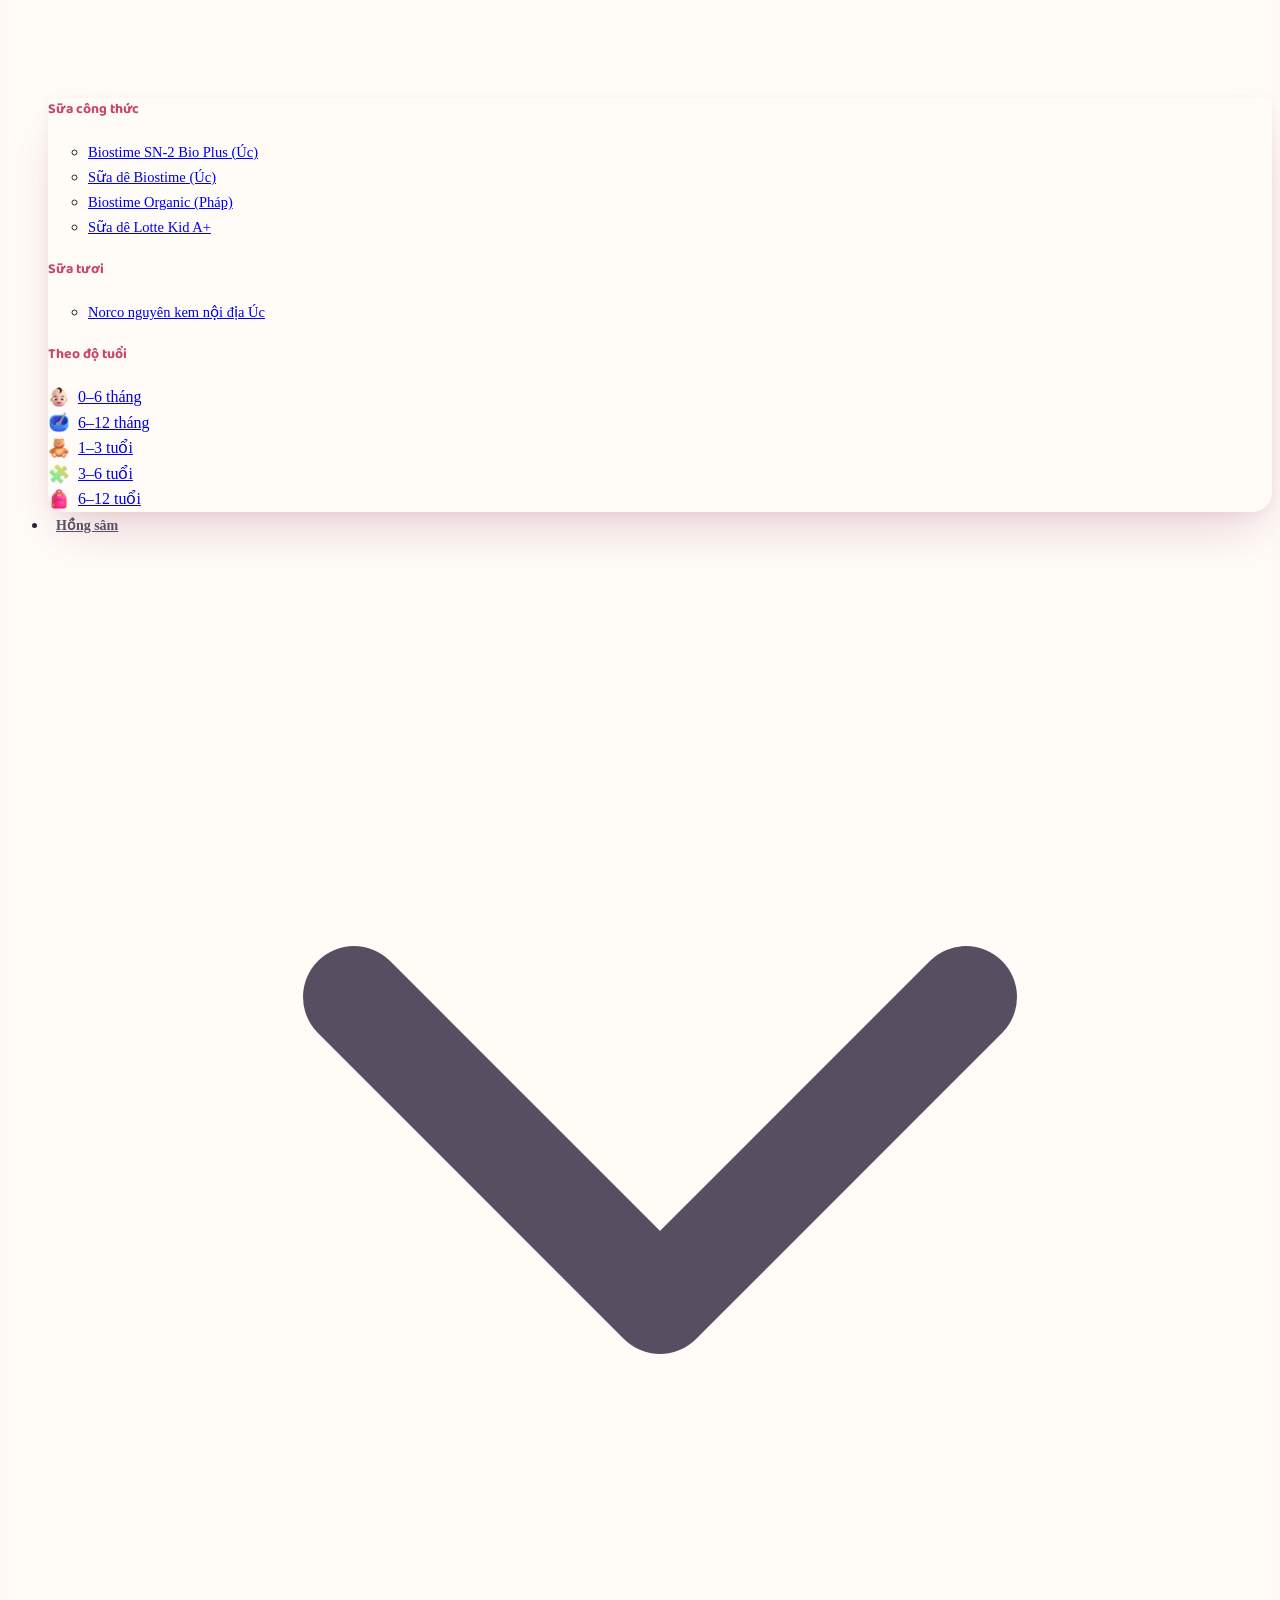
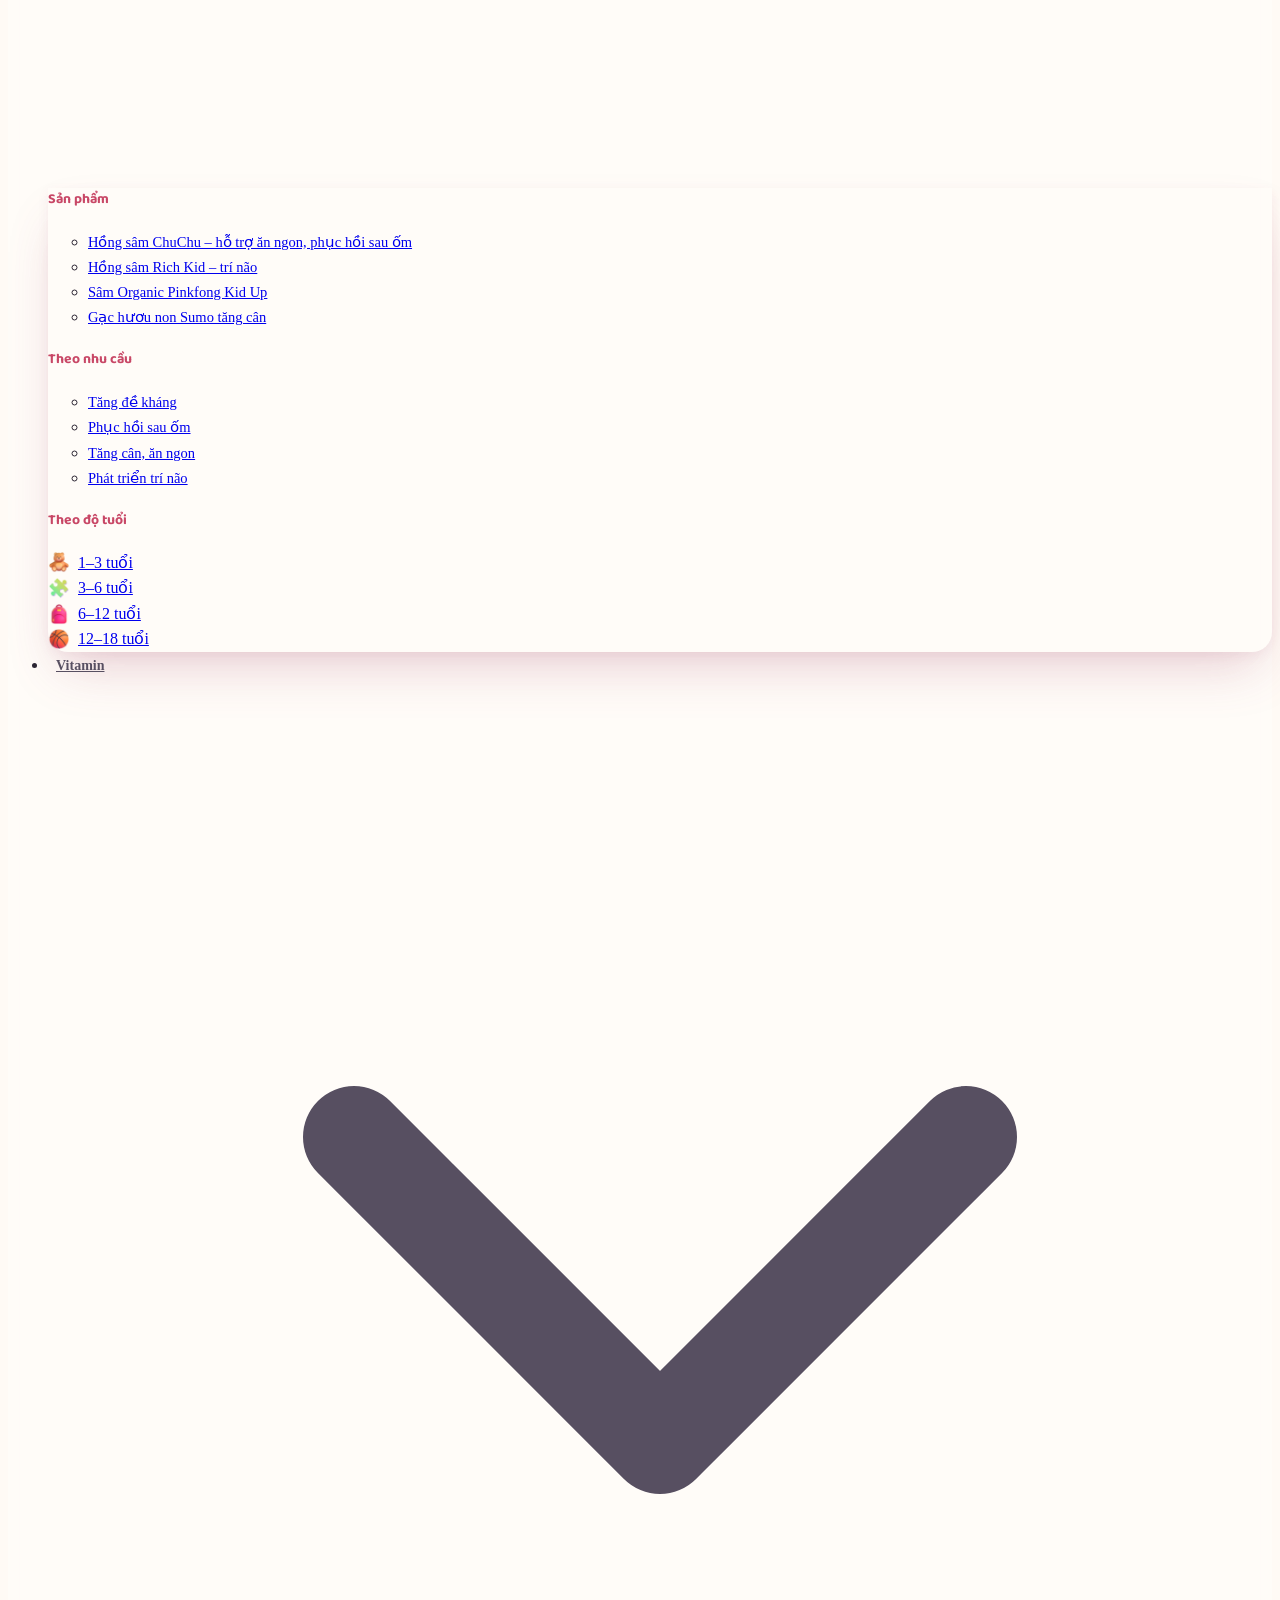
==== commit 7b4b2232: "Sửa lỗi phông: Baloo 2 (tiêu đề) và Patrick Hand (chữ viết tay) tải kiểu display=swap Bản main tải m" ====
--- a/account.html
+++ b/account.html
@@ -11,7 +11,9 @@
   <script src="js/seo.js?v=lc2" defer></script>
   <meta name="theme-color" content="#F0537A">
   <link rel="preconnect" href="https://fonts.googleapis.com"><link rel="preconnect" href="https://fonts.gstatic.com" crossorigin>
-  <link rel="preload" as="style" href="https://fonts.googleapis.com/css2?family=Baloo+2:wght@500;600;700;800&family=Be+Vietnam+Pro:wght@400;500;600;700&family=Patrick+Hand&family=Quicksand:wght@600;700&display=optional" onload="this.onload=null;this.rel='stylesheet'"><noscript><link rel="stylesheet" href="https://fonts.googleapis.com/css2?family=Baloo+2:wght@500;600;700;800&family=Be+Vietnam+Pro:wght@400;500;600;700&family=Patrick+Hand&family=Quicksand:wght@600;700&display=optional"></noscript>
+  <!-- Phông chữ thường: display=optional (trang không nhảy). Phông tiêu đề Baloo 2 + chữ viết tay: display=swap để luôn hiện đúng phông khi tải xong -->
+  <link rel="preload" as="style" href="https://fonts.googleapis.com/css2?family=Be+Vietnam+Pro:wght@400;500;600;700&family=Quicksand:wght@600;700&display=optional" onload="this.onload=null;this.rel='stylesheet'"><noscript><link rel="stylesheet" href="https://fonts.googleapis.com/css2?family=Be+Vietnam+Pro:wght@400;500;600;700&family=Quicksand:wght@600;700&display=optional"></noscript>
+  <link rel="preload" as="style" href="https://fonts.googleapis.com/css2?family=Baloo+2:wght@500;600;700;800&family=Patrick+Hand&display=swap" onload="this.onload=null;this.rel='stylesheet'"><noscript><link rel="stylesheet" href="https://fonts.googleapis.com/css2?family=Baloo+2:wght@500;600;700;800&family=Patrick+Hand&display=swap"></noscript>
   <link rel="stylesheet" href="css/style.css?v=20261019j">
   <link rel="stylesheet" href="css/rd/base.css?v=lc6">
   <link rel="stylesheet" href="css/rd/motion.css?v=lc2">
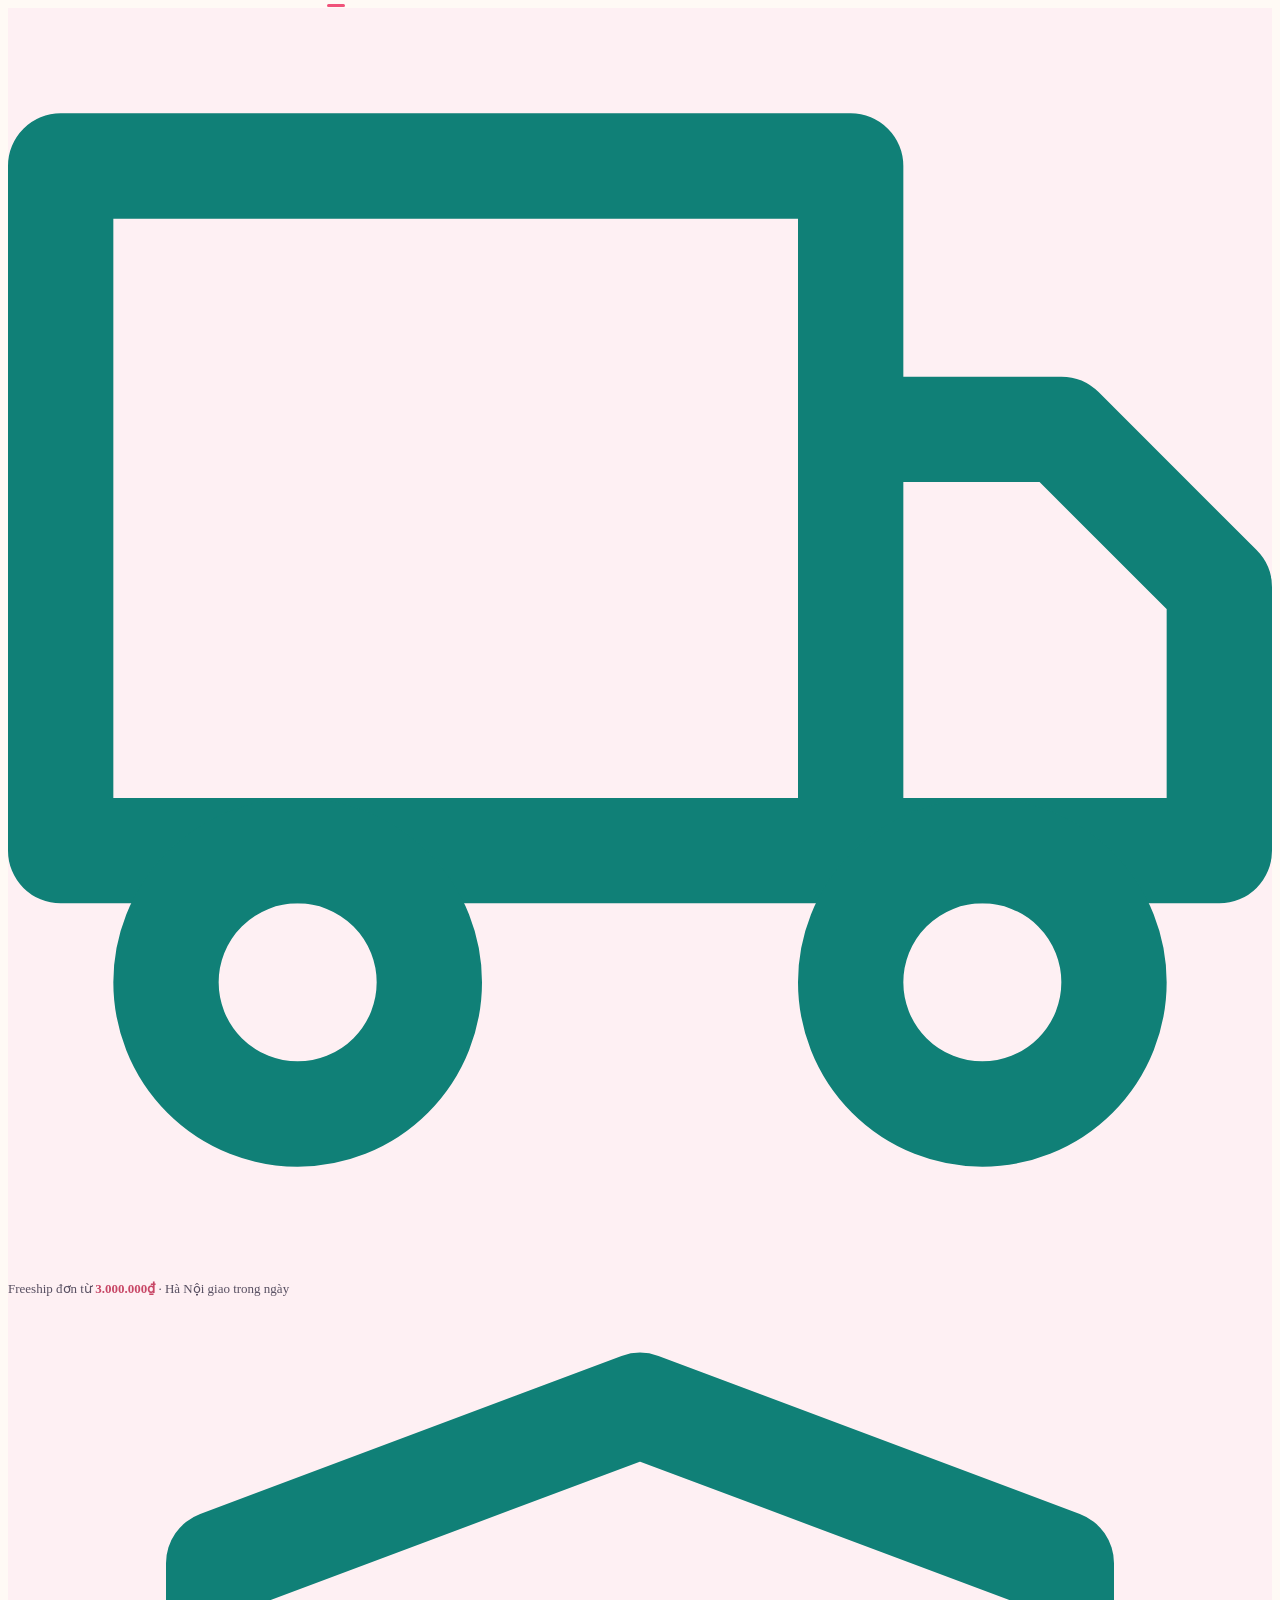
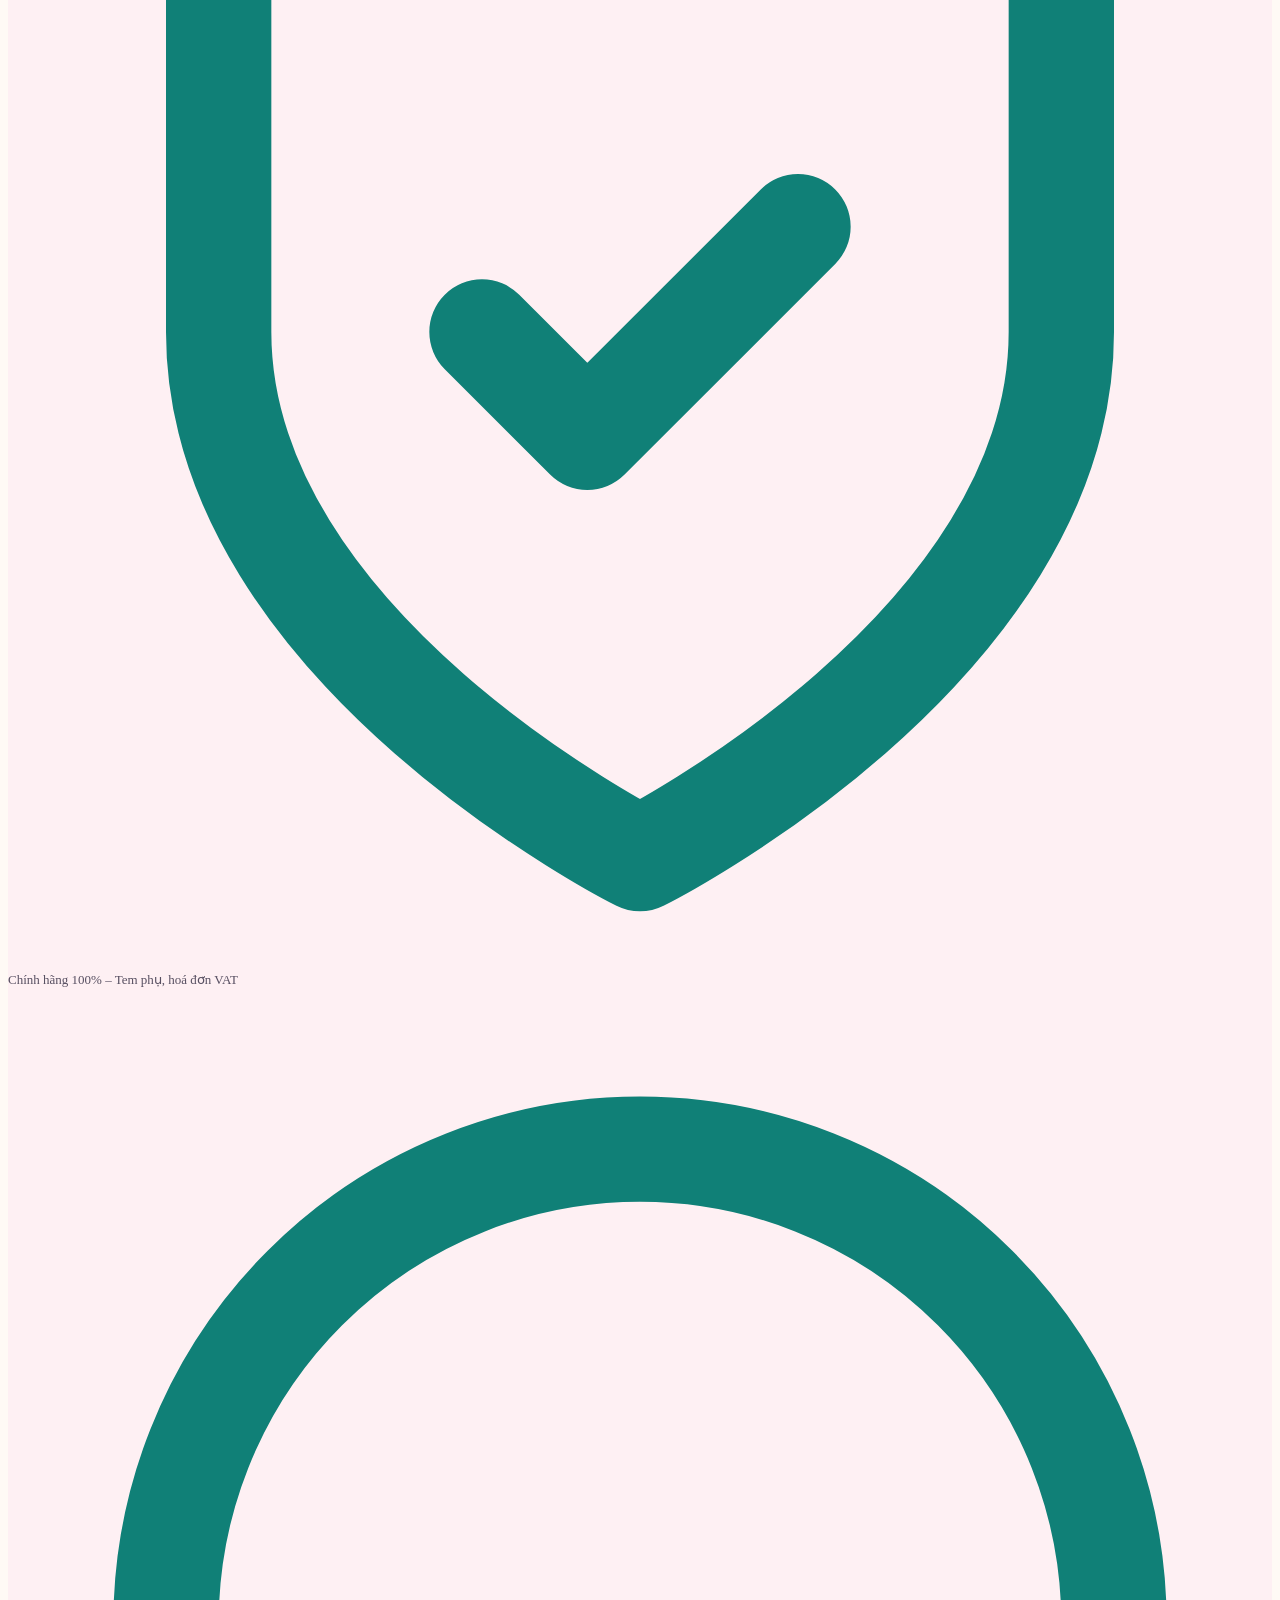
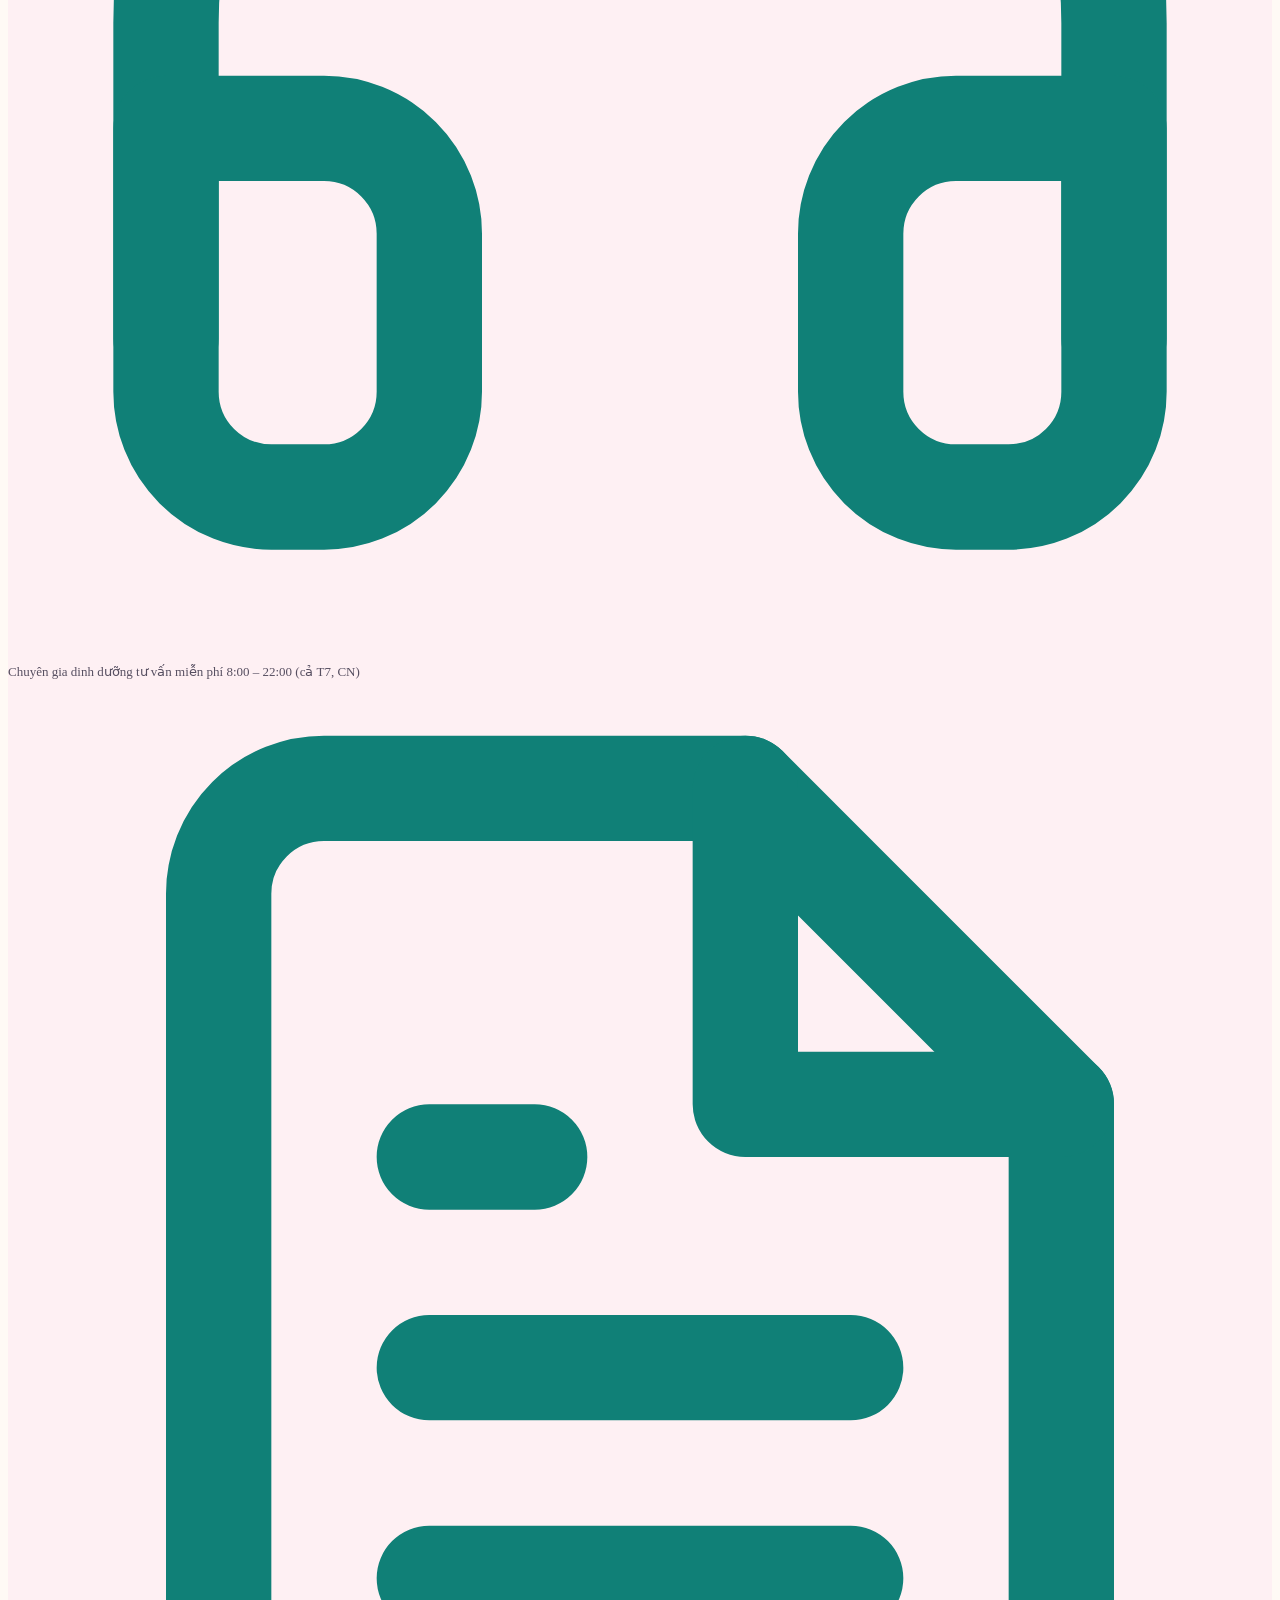
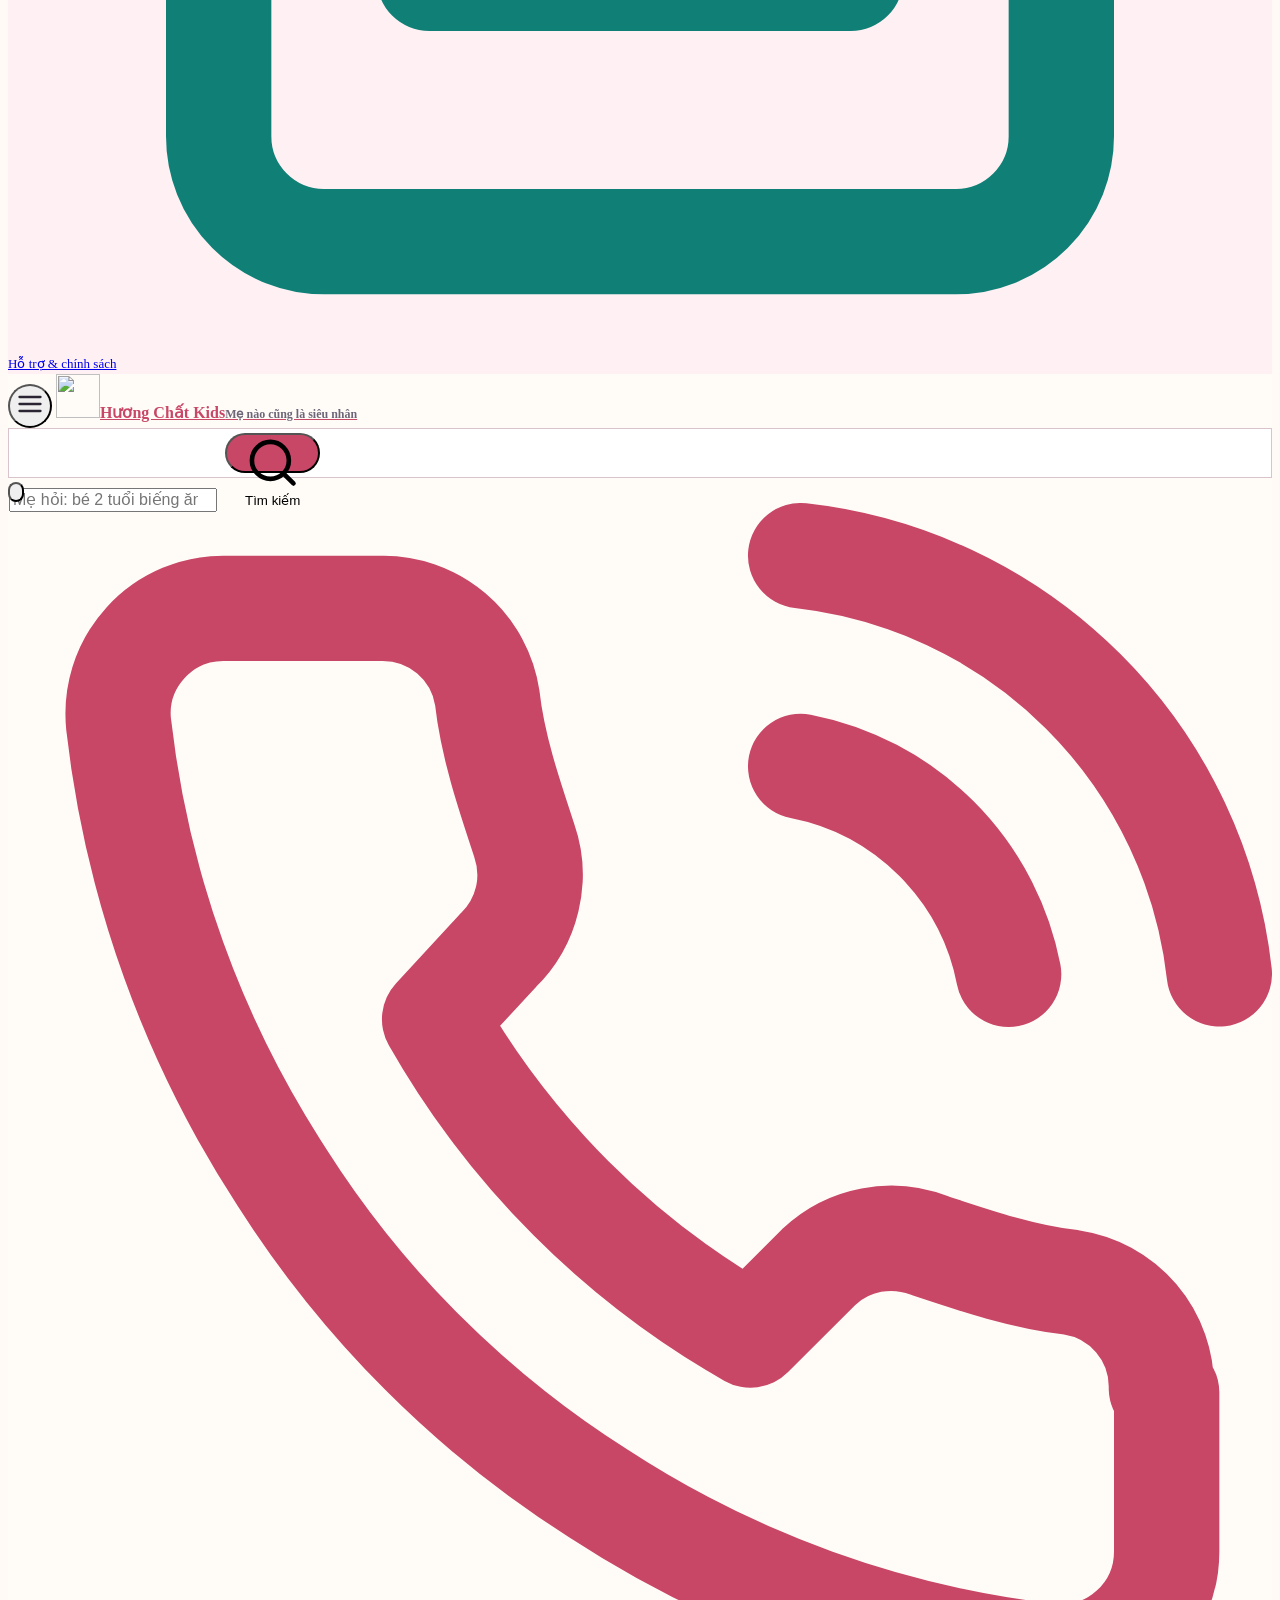
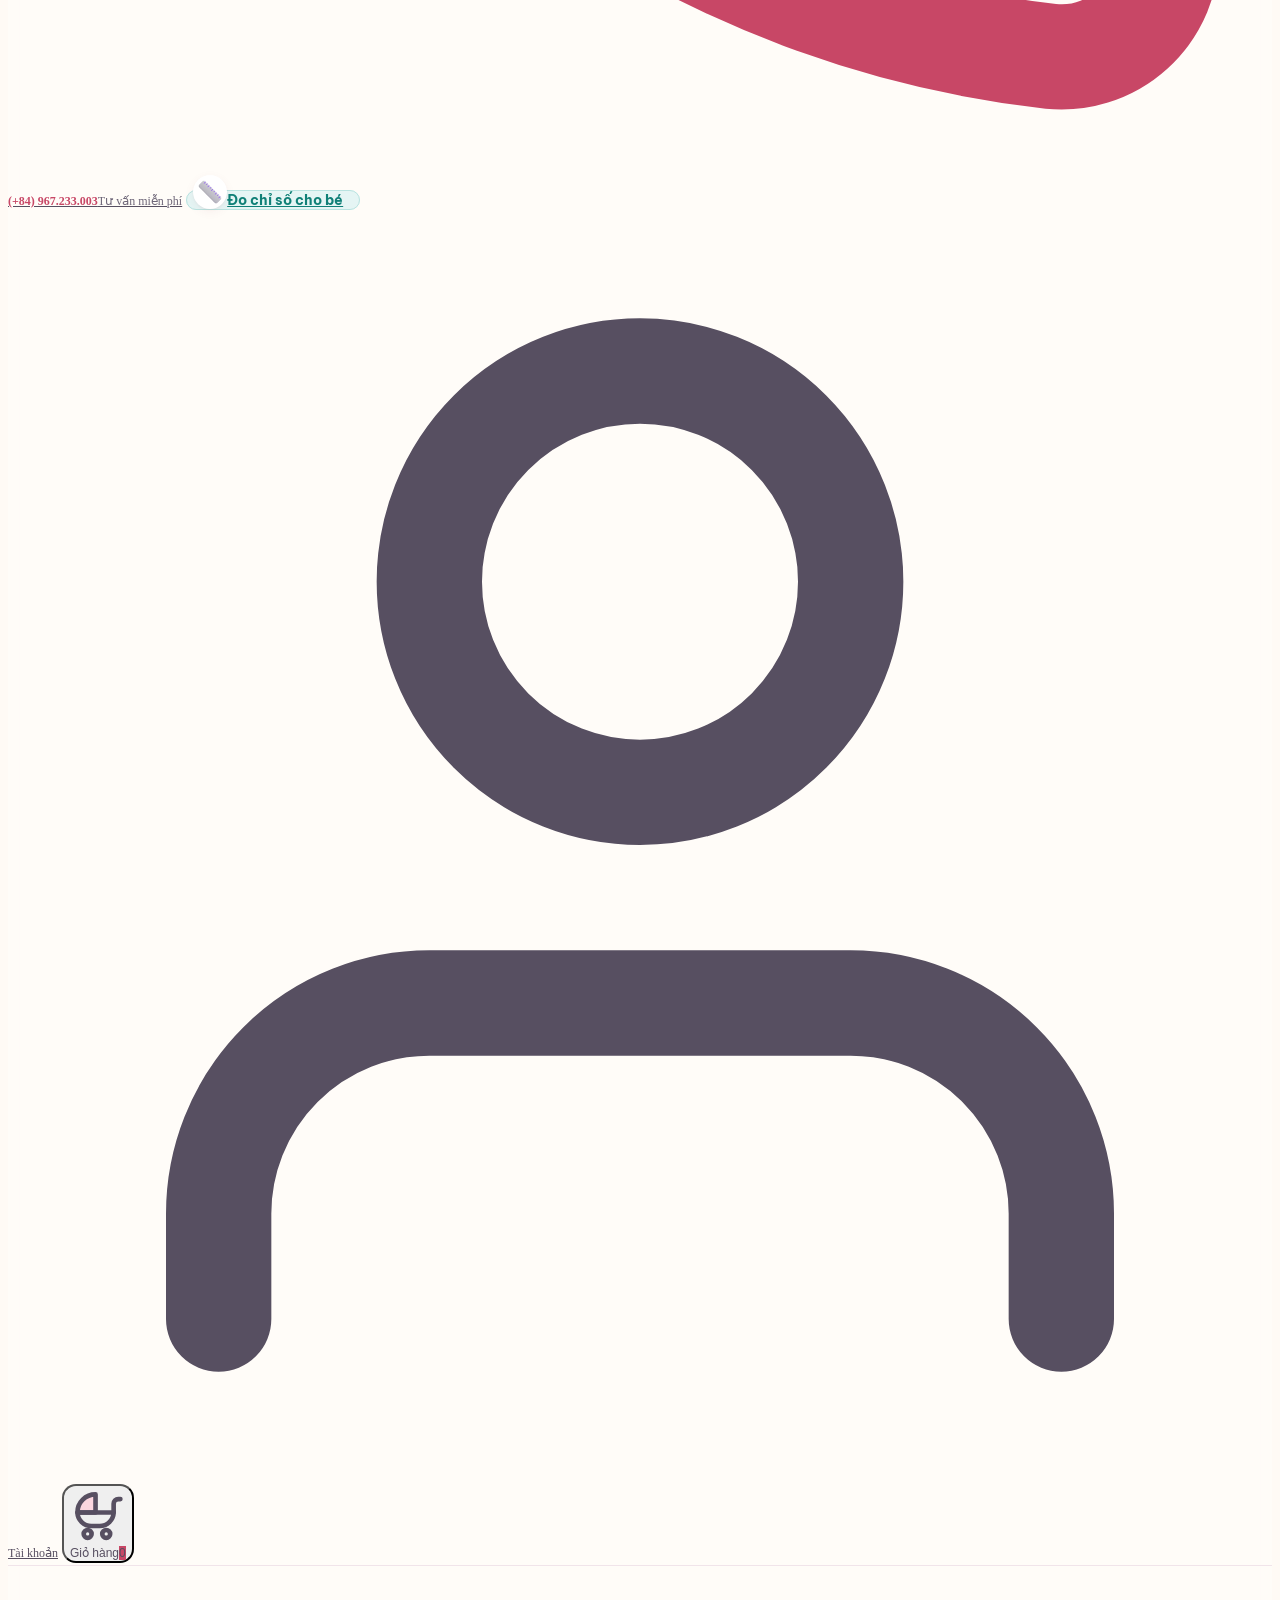
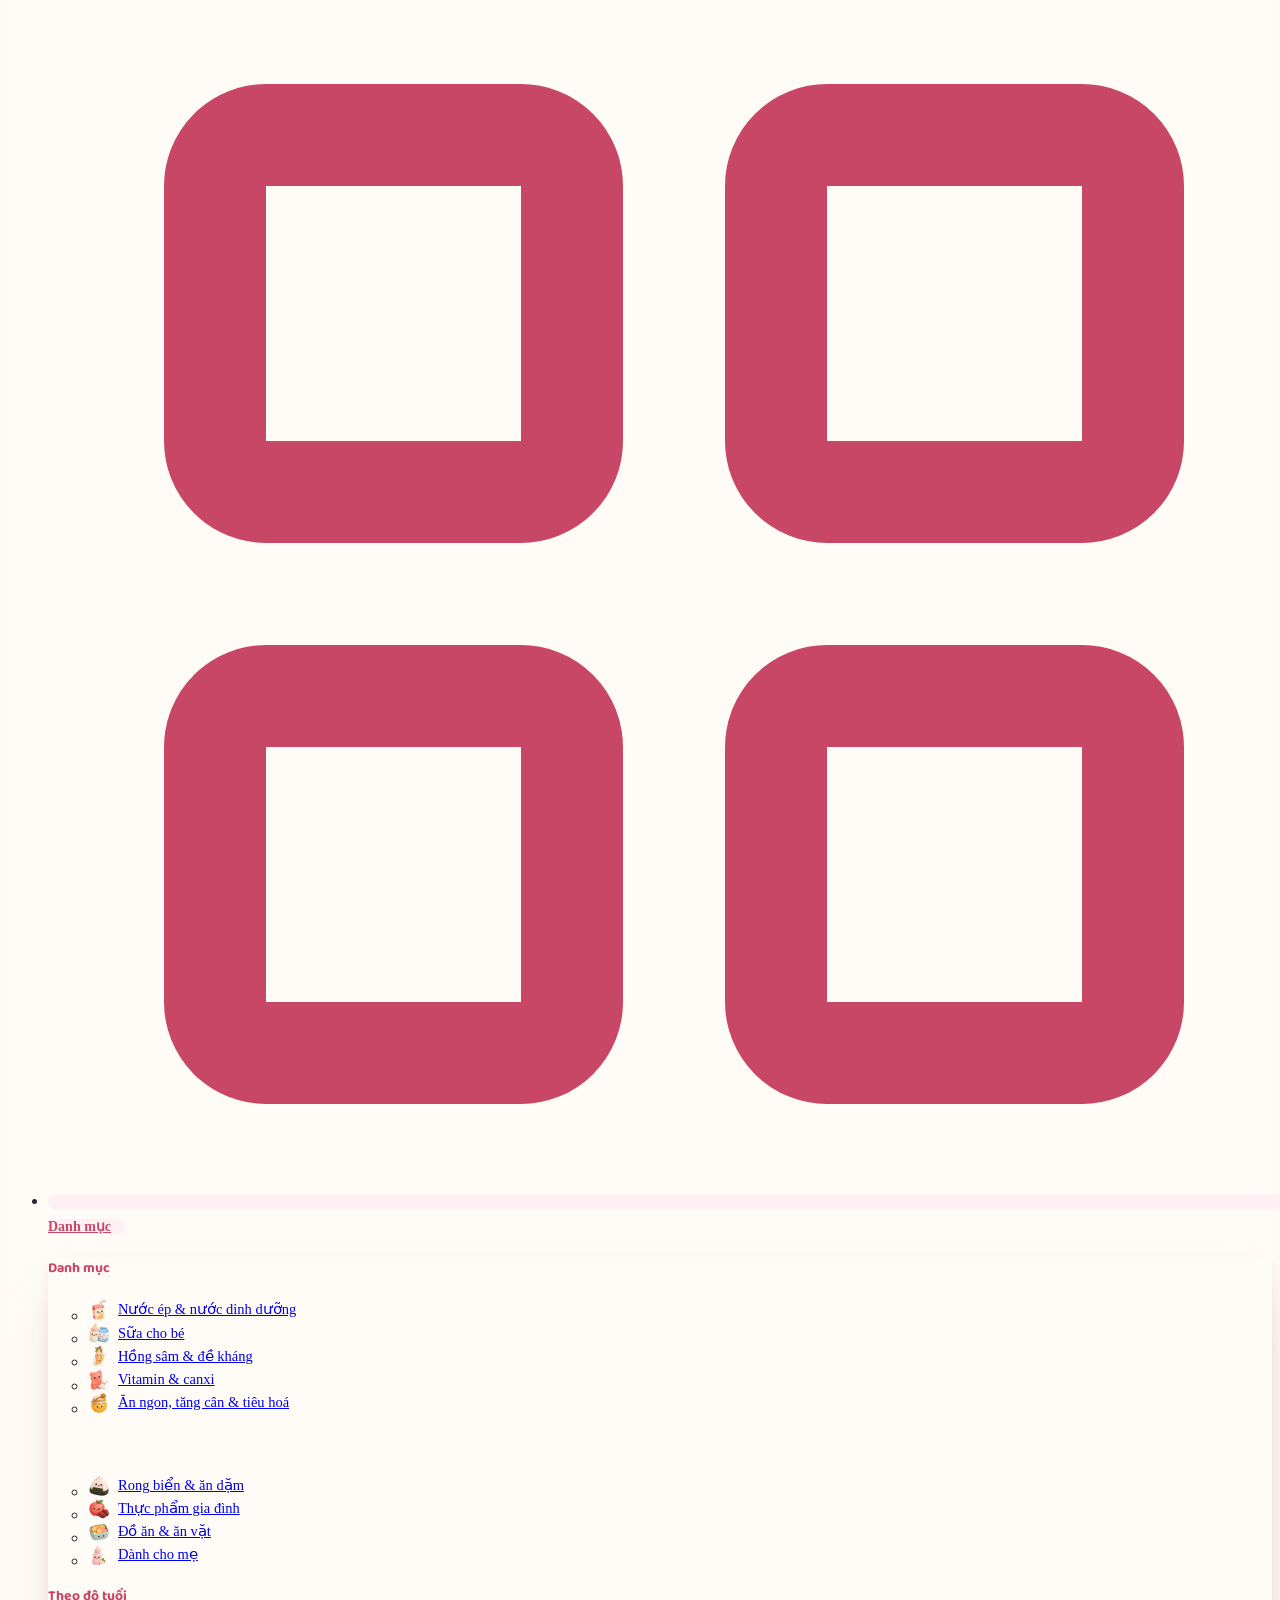
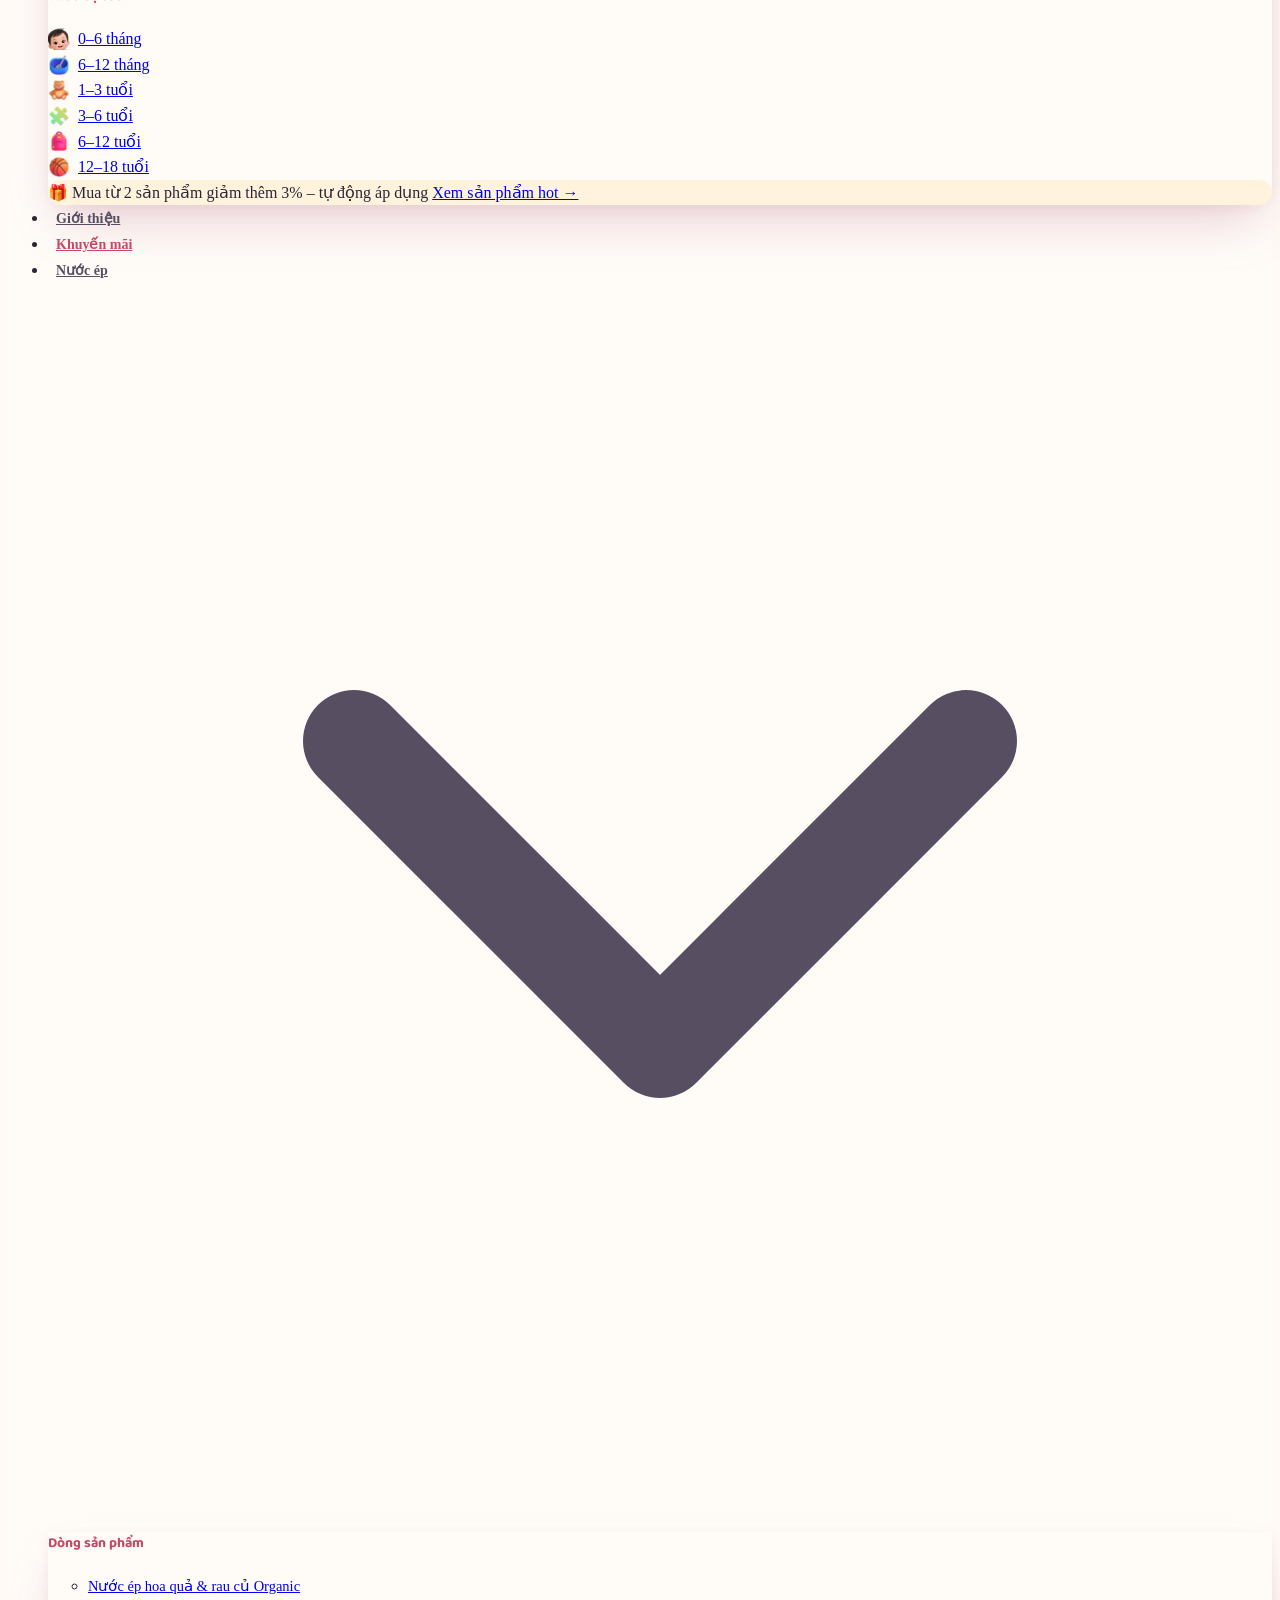
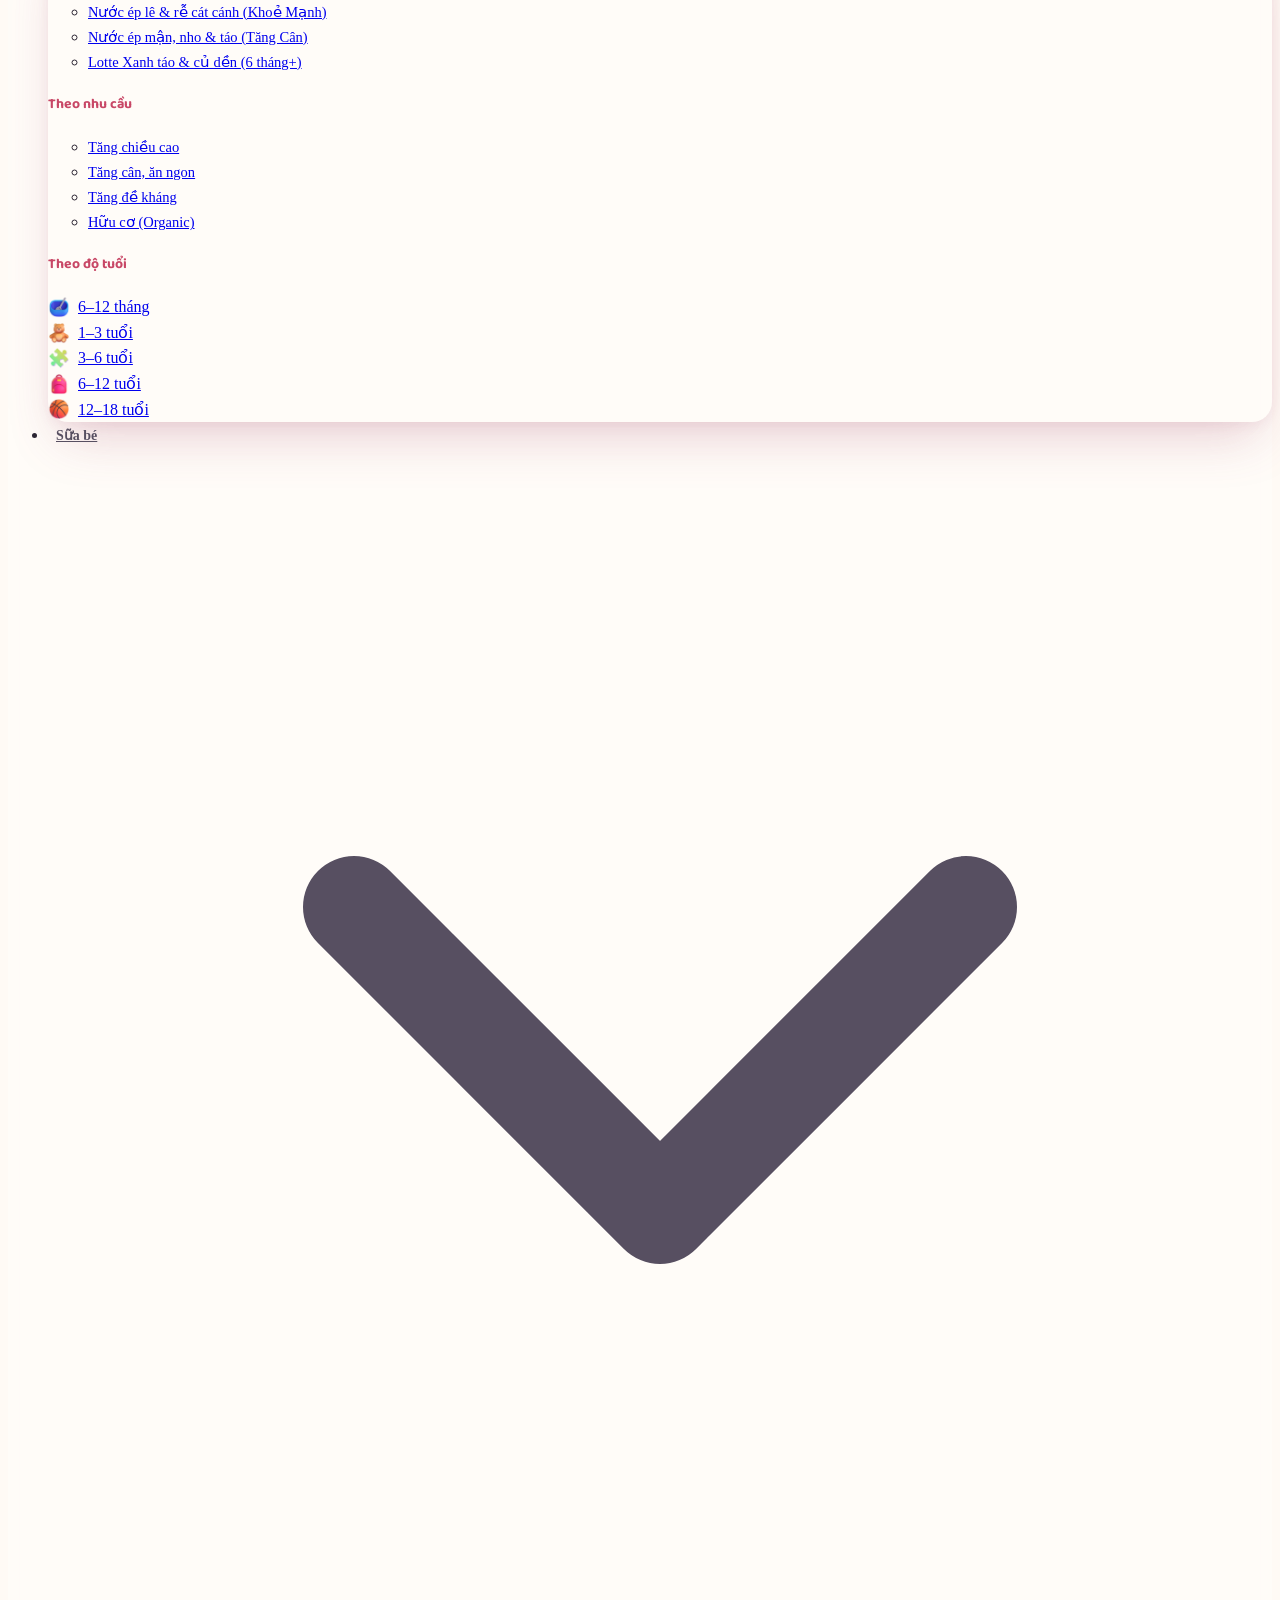
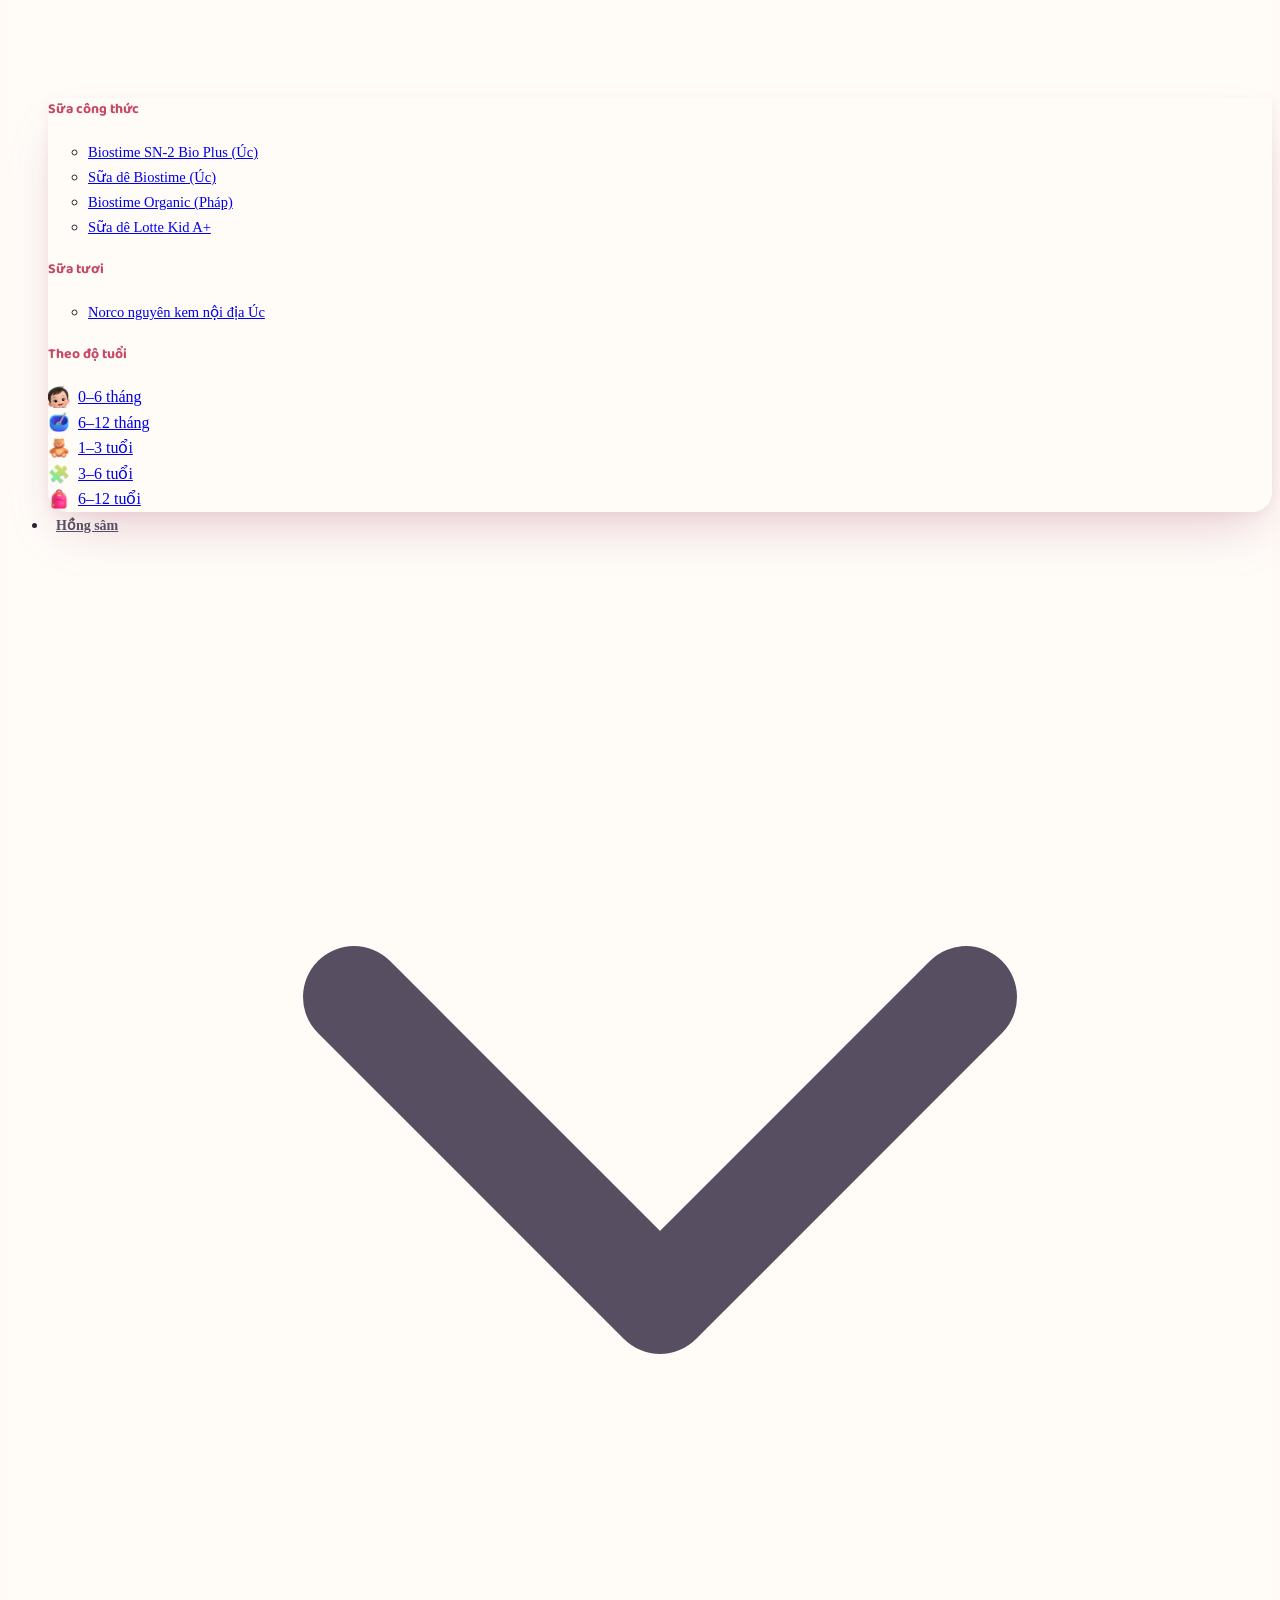
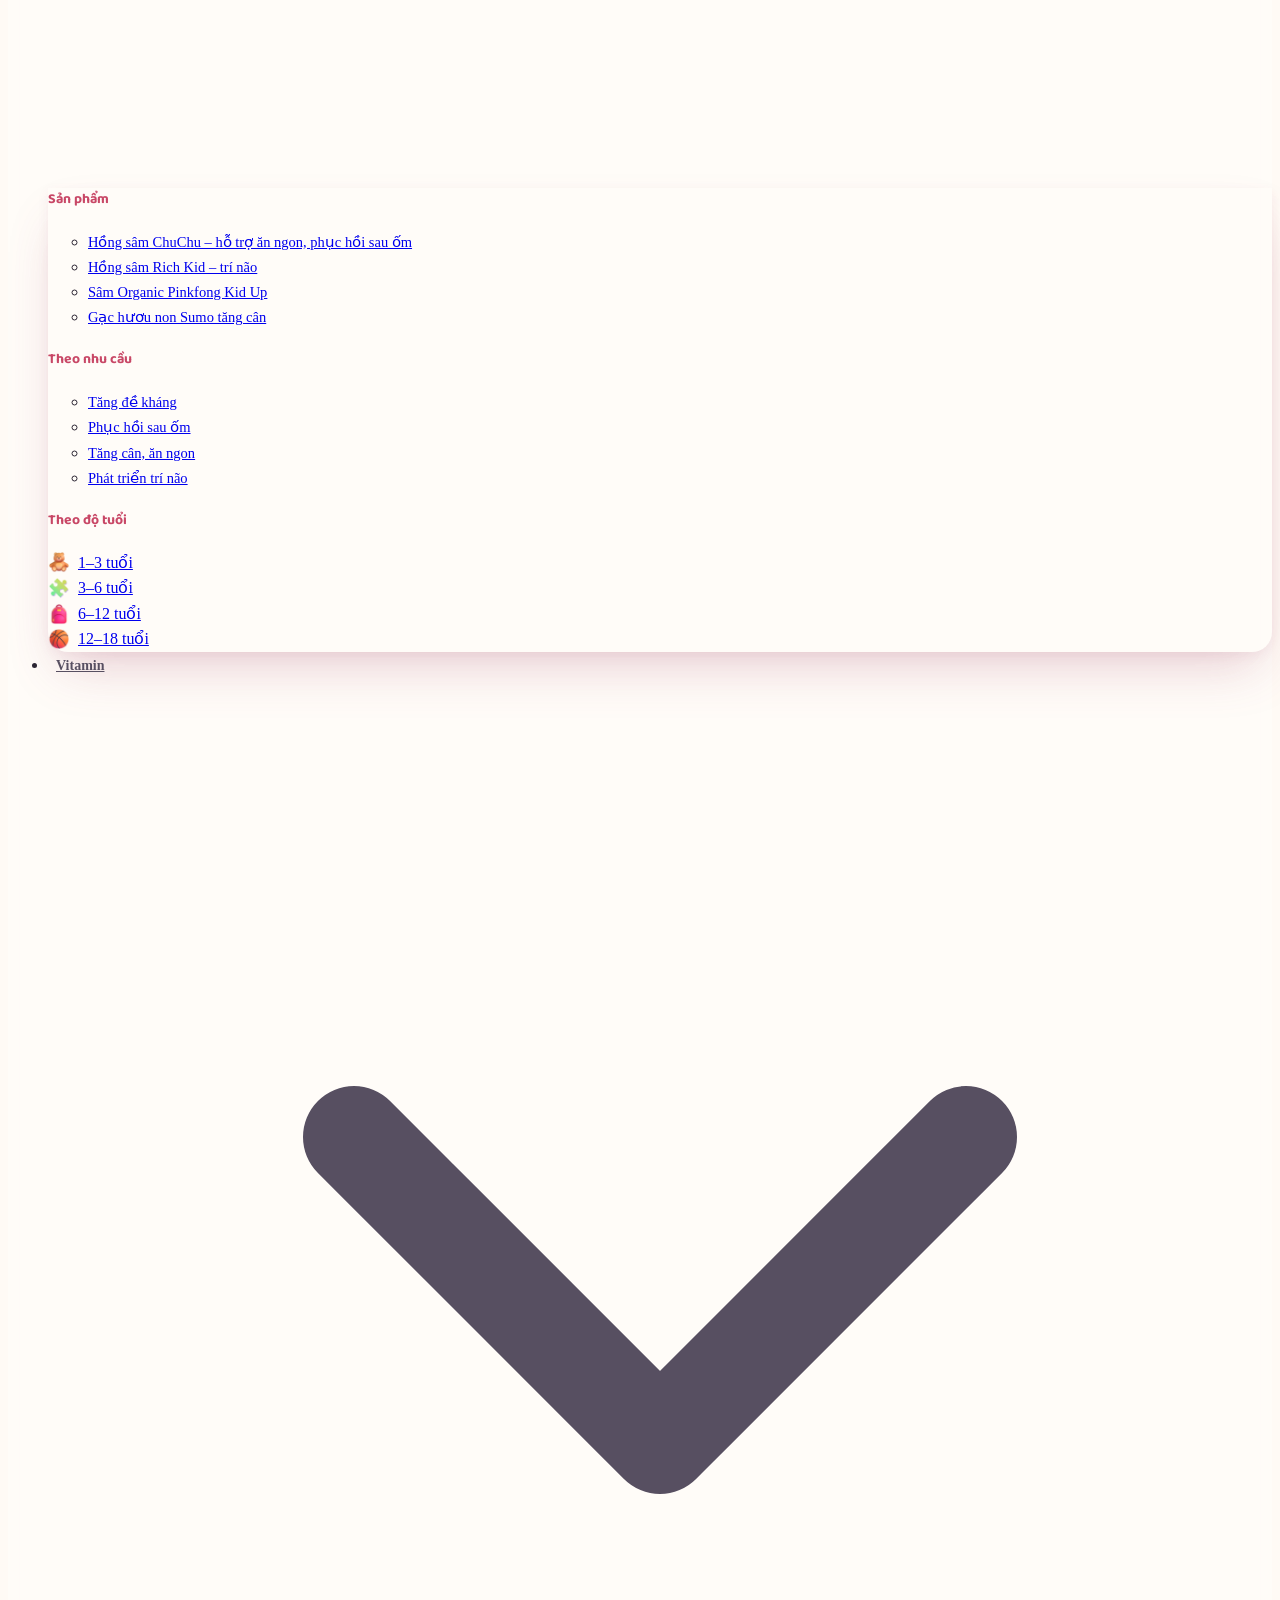
==== commit 26abfe38: "Vận động cùng bé + popup chào trang chủ + icon hình người 3D - Trang tap-cung-be.html: 52 bài tập th" ====
--- a/account.html
+++ b/account.html
@@ -25,13 +25,13 @@
 <body>
 <div class="dau-cho" aria-hidden="true"></div>
 <main id="app"><div class="container" id="acc"></div></main>
-<script src="js/data.js?v=20261020m" defer></script>
+<script src="js/data.js?v=20261025a" defer></script>
 <script src="js/le-hoi.js?v=20261019c" defer></script>
 <script src="js/diachi.js?v=20261008b" defer></script>
 <script src="js/qrcode.min.js" defer></script>
-<script src="js/app.js?v=20261020m" defer></script>
-<script src="js/rd-motion.js?v=lc3" defer></script>
-<script src="js/rd-y-shop.js?v=y3" defer></script>
+<script src="js/app.js?v=20261025b" defer></script>
+<script src="js/rd-motion.js?v=lc4" defer></script>
+<script src="js/rd-y-shop.js?v=y4" defer></script>
 <script src="js/rd-be.js?v=b4" defer></script>
 <script src="js/rd-vui.js?v=v1" defer></script>
 <script src="js/chat.js?v=20261019e" defer></script>
@@ -473,6 +473,8 @@
     if (e.target.id === 'btnEdit') { $('#khView').classList.add('hide'); $('#khForm').classList.remove('hide'); }
     if (e.target.id === 'btnCancel') { $('#khForm').classList.add('hide'); $('#khView').classList.remove('hide'); }
   });
+  /* account.html#dang-ky (nút "Tạo tài khoản" ở popup chào trang chủ): chưa đăng nhập thì mở sẵn form đăng ký */
+  if (location.hash === '#dang-ky') $('#btnDangKy')?.click();
 });
 </script>
 </body>
